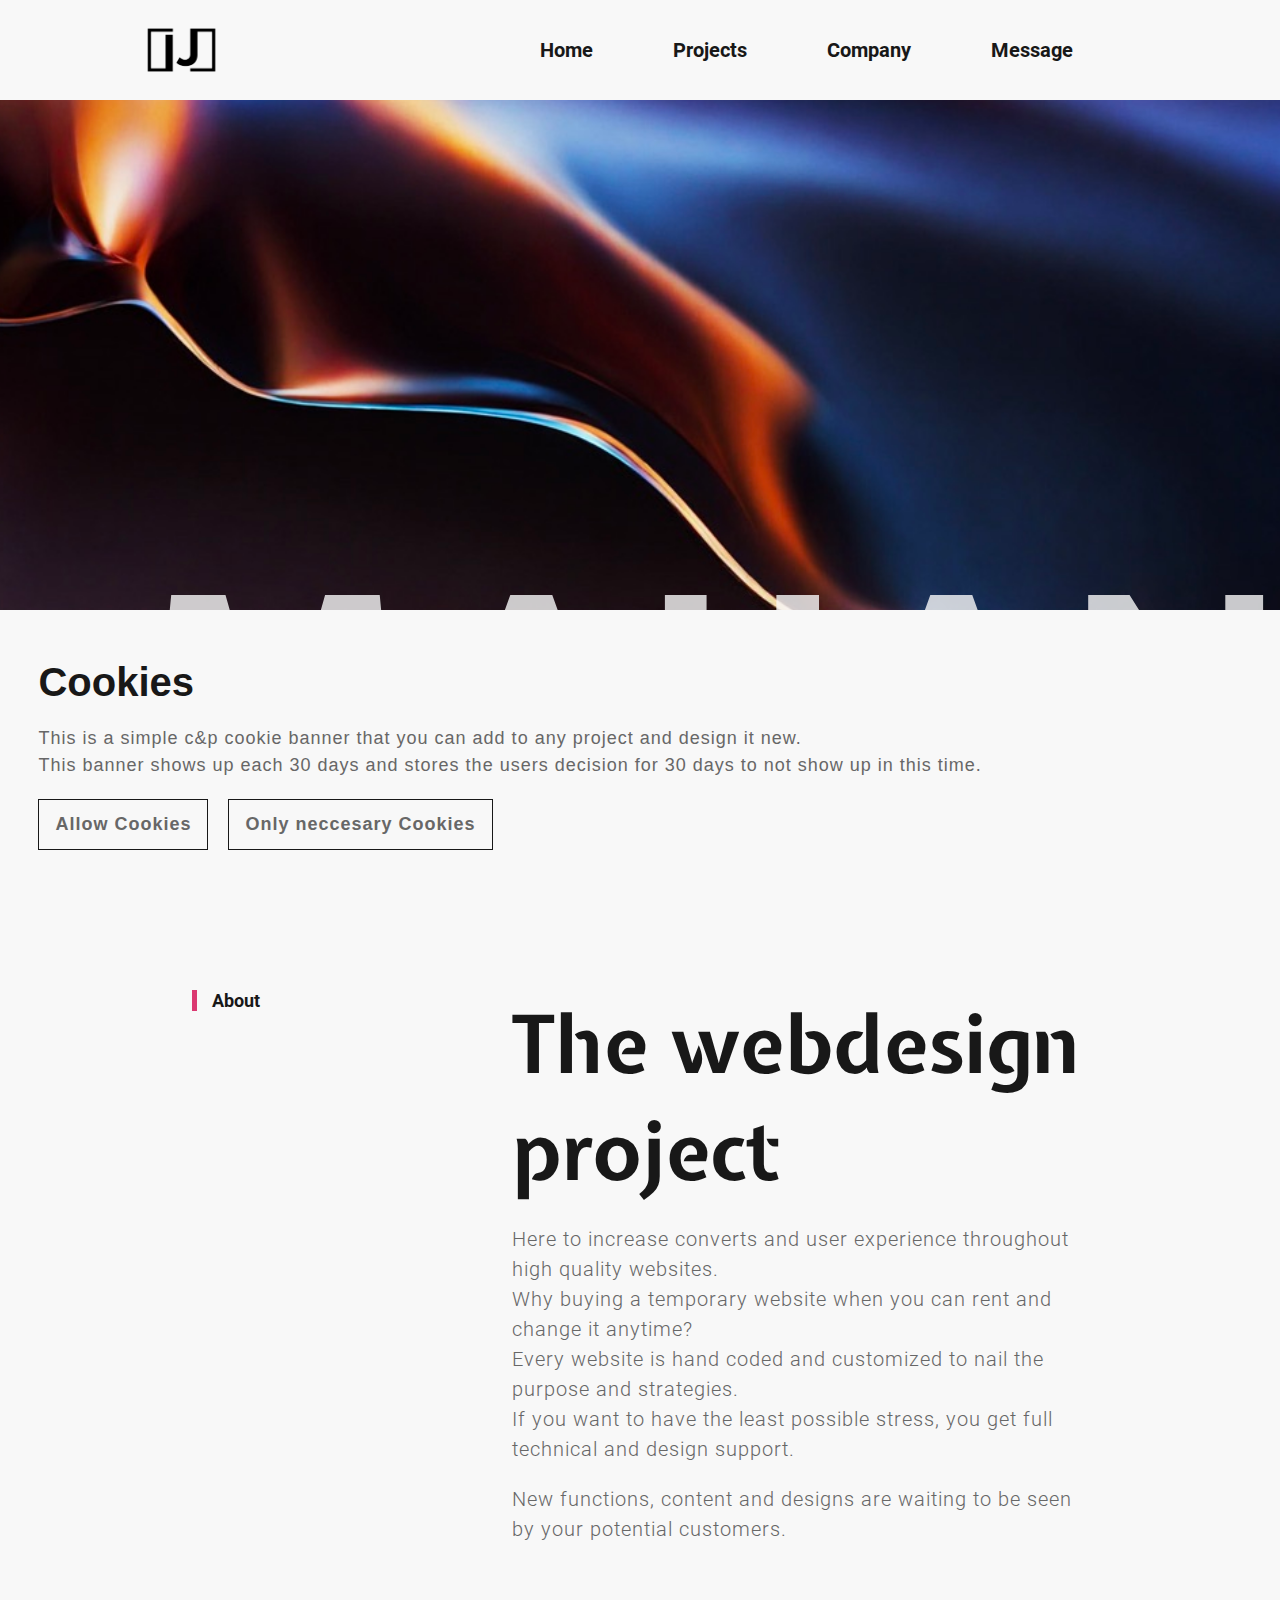
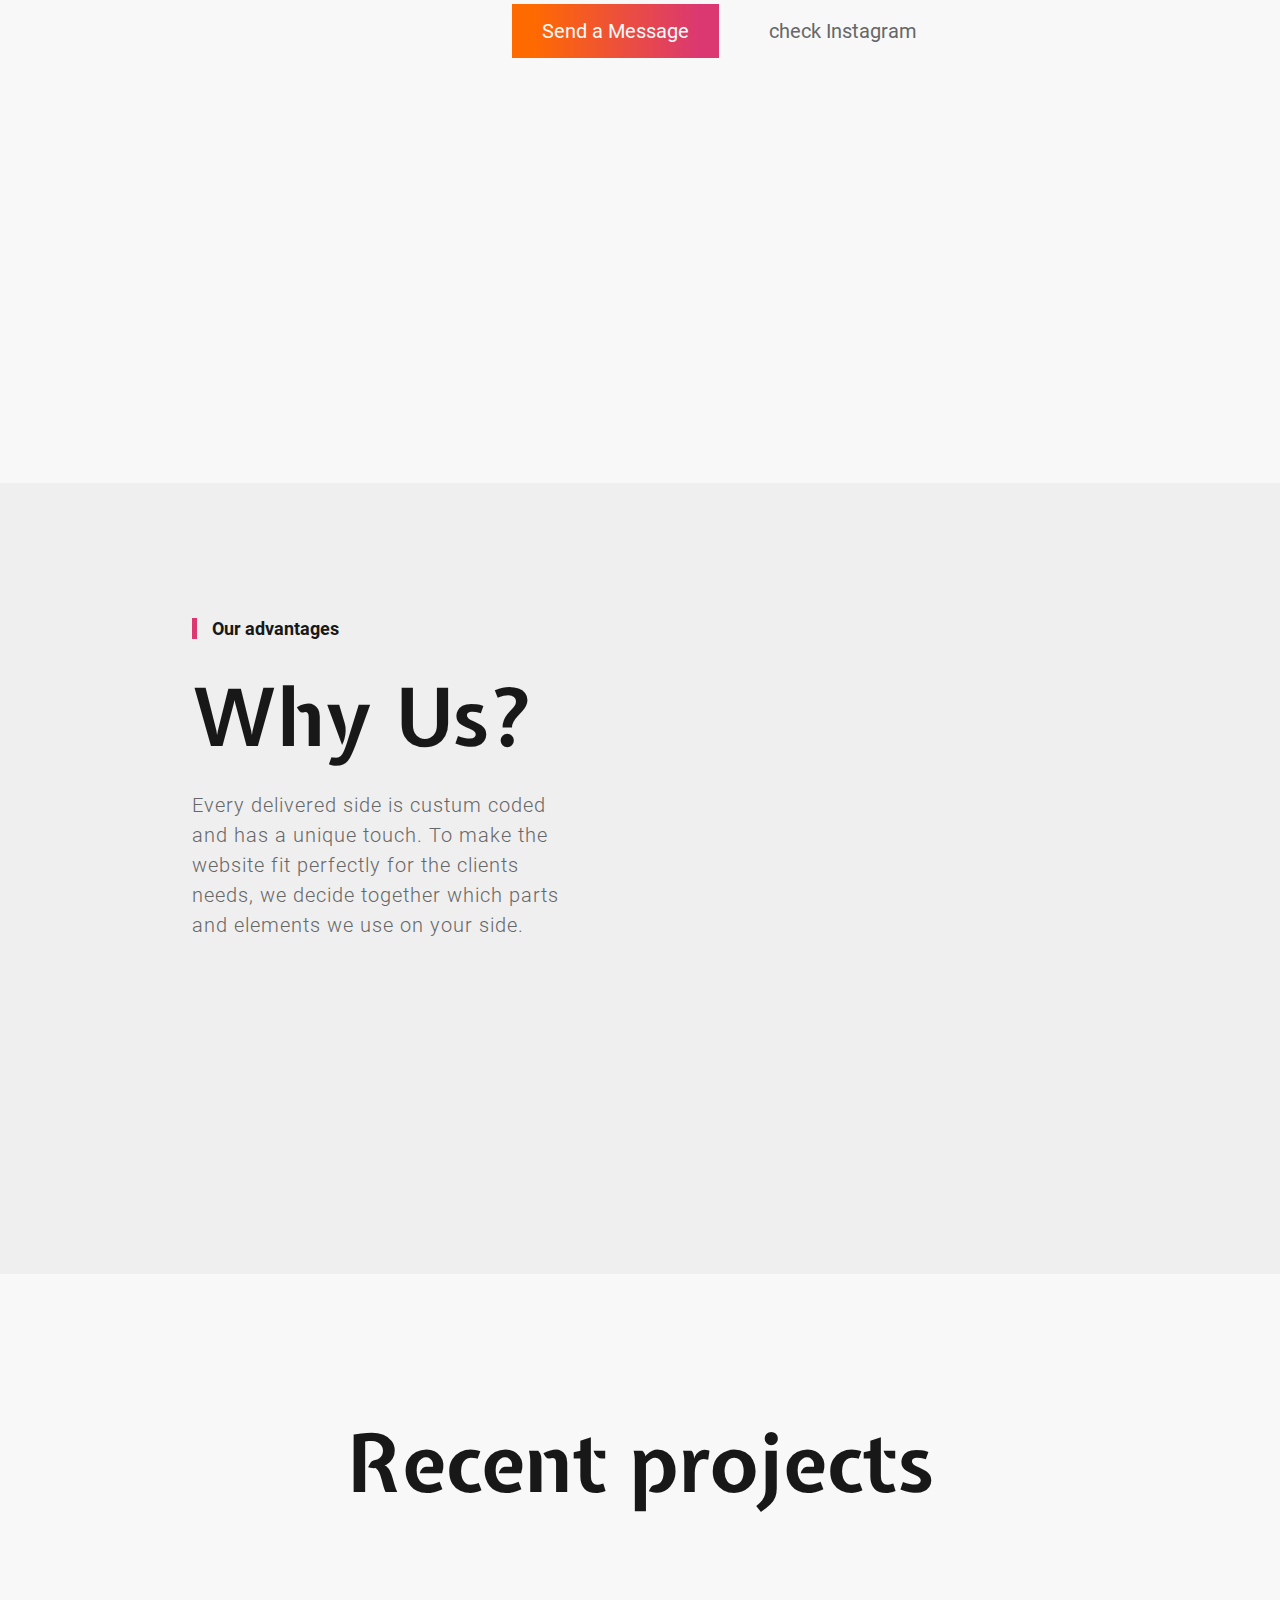
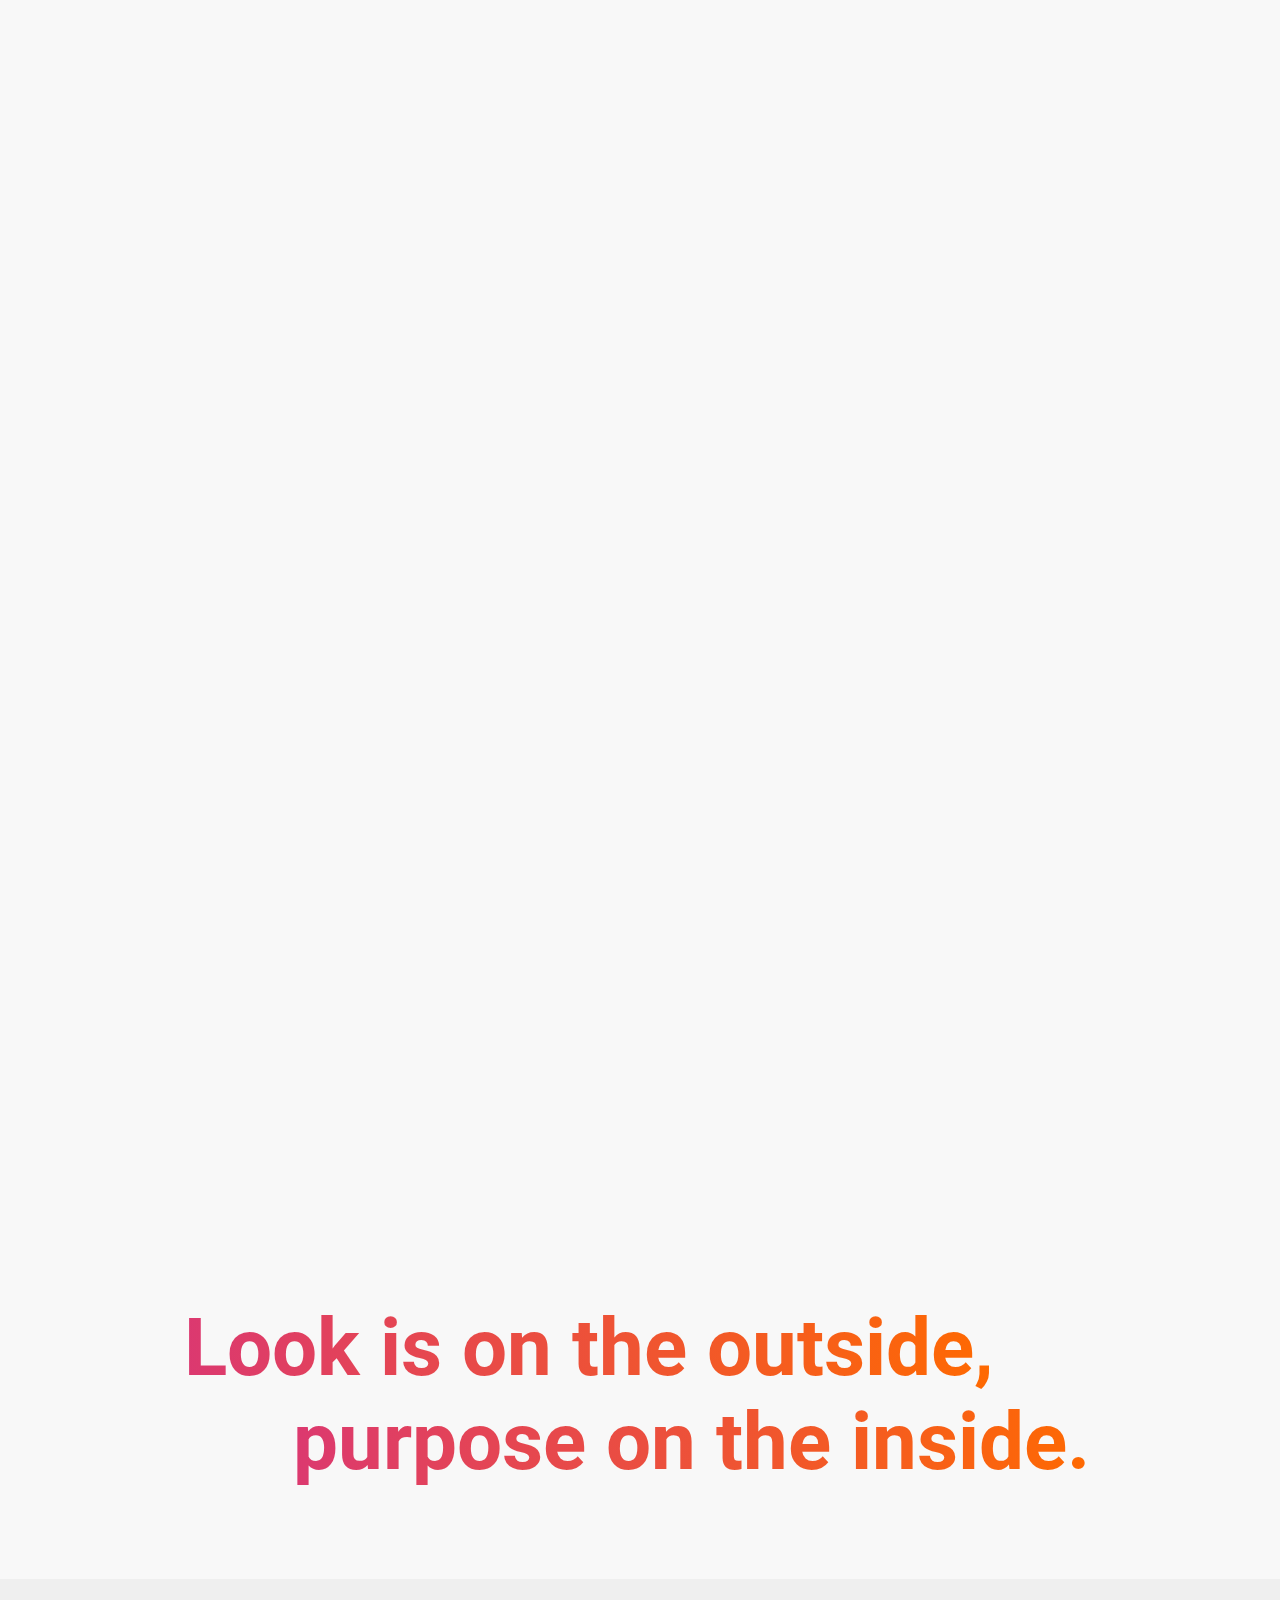
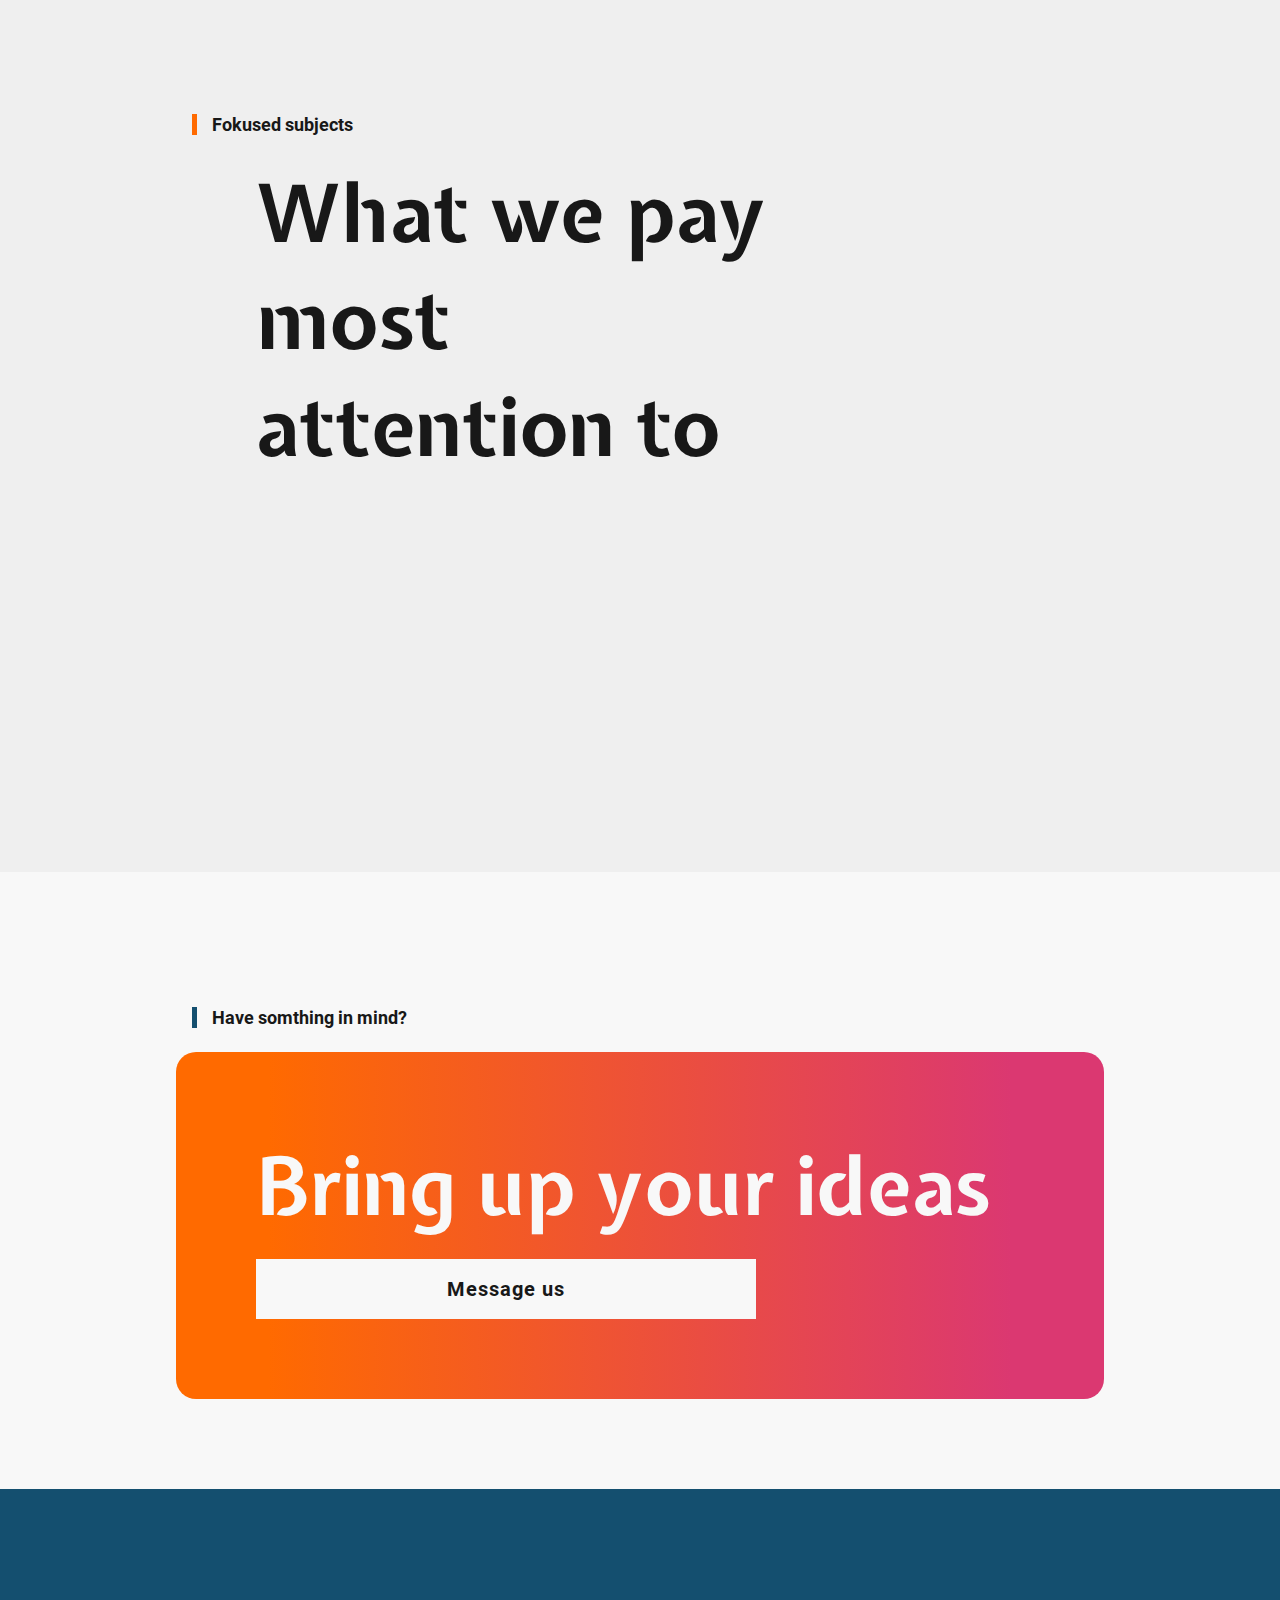
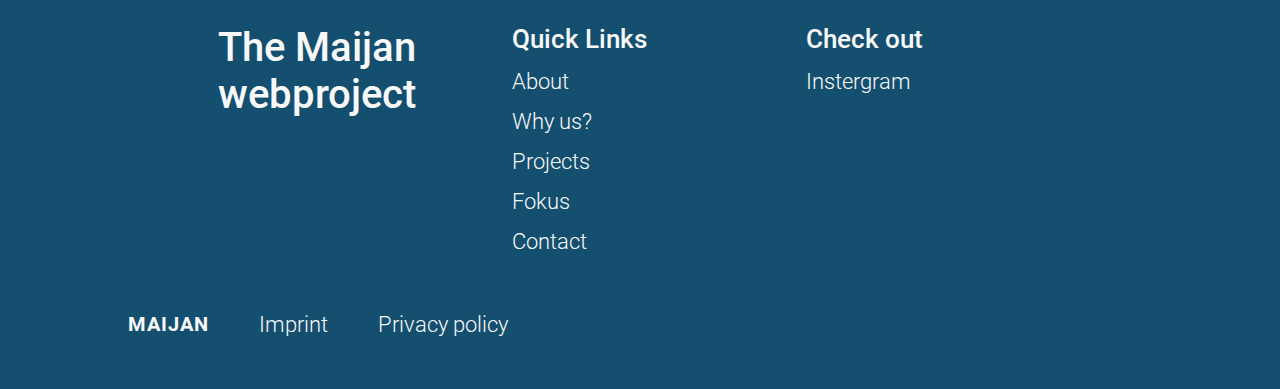
==== index.html @ 98eb1cd7 "Add files via upload" ====
<!DOCTYPE html>
<html lang="en">
<head>
    <meta charset="UTF-8">
    <meta name="The Maijan webproject" content="Customized website development. Designing, developing and hosting Websites that serve your business.">
    <title>Maijan</title>
    <link rel="stylesheet" href="styles/style.css">
    <link rel="stylesheet" href="styles/index.css">
    <link rel="stylesheet" href="styles/icons.css">
    <link rel="stylesheet" href="styles/cookie.css">
    <link rel="stylesheet" href="styles/fonts.css">
    <link rel="icon" href="images/logo-white-back-icon.png">
</head>
<body>
    <section id="cookieBanner">
        <h3>Cookies</h3>
        <p>This is a simple c&p cookie banner that you can add to any project and design it new. <br>
        This banner shows up each 30 days and stores the users decision for 30 days to not show up in this time.</p>
        <div>
            <button id="cookie-btn1"><p>Allow Cookies</p></button>
            <button id="cookie-btn2"><p>Only neccesary Cookies</p></button>
        </div>
    </section>
    <header>
        <img src="images/logo-head-no-back.png" alt="logo">
        <nav>
            <a href="index.html">Home</a>
            <a href="projects.html">Projects</a>
            <a href="company.html">Company</a>
            <a href="contact.html">Message</a>
        </nav>
        <section id="drop-down-menue">
            <a href="index.html">Home</a>
            <a href="projects.html">Projects</a>
            <a href="company.html">Company</a>
            <a href="contact.html">Message</a>
        </section>
        <aside id="dropbutton">
            <i class="material-symbols-outlined" style="font-size: 45px;">menu</i>
        </aside>
    </header>
    <main id="Homehero">
        <img src="images/6.jpg" alt="background">
        <h1>MAIJAN</h1>
    </main>
    <main id="about">
        <div class="discription">
            <h6>About</h6>
        </div>
        <article>
            <h2>The webdesign project</h2>
            <h5>Here to increase converts and user experience throughout high quality websites. <br> Why buying a temporary website when you can rent and change it anytime? <br> Every website is hand coded and customized to nail the purpose and strategies. <br> If you want to have the least possible stress, you get full technical and design support.</h5>
            <h5>New functions, content and designs are waiting to be seen by your potential customers.</h5>
            <div>
                <a href="contact.html"><button class="button1">Send a Message</button></a>
                <a href="https://www.instagram.com/maijan.webproject/"><button class="button2">check Instagram</button></a>
            </div>
        </article>
        <section>
            <a href="company.html#product" class="reveal">
                <h4>Website design</h4>
                <h6>There are many ways to represent your business</h6>
                <i class="material-symbols-outlined" style="font-size: 40px;">arrows_more_up</i>
            </a>
            <a href="company.html#rent" class="reveal">
                <h4>Side administation</h4>
                <h6>No time to manage your side, no problem</h6>
                <i class="material-symbols-outlined" style="font-size: 40px;">arrows_more_up</i>
            </a>
        </section>
    </main>
    <main id="why">
        <div class="discription">
            <h6>Our advantages</h6>
        </div>
        <section>
            <h2>Why Us?</h2>
            <h5>Every delivered side is custum coded and has a unique touch. To make the website fit perfectly for the clients needs, we decide together which parts and elements we use on your side.</h5>        </h5>
        </section>
        <article>
            <aside class="reveal">
                <h4>Individuality</h4>
                <h6>Get a website that completely fits your needs and serves your business well.</h6>
            </aside>
            <aside class="reveal">
                <h4>Convert optimizing</h4>
                <h6>Optimized functions and solutions make a website a unique tool.</h6>
            </aside>
            <aside class="reveal">
                <h4>Administrating afterwards</h4>
                <h6>If you want to make changes afterwards, things get done for you out of one simple message.</h6>
            </aside>
        </article>
    </main>
    <main id="projects">
        <h2>Recent projects</h2>
        <section>
            <a href="s.html" class="reveal">
                <div>
                    <img src="images/skiing.jpg" alt="projectpicture1">
                </div>
                <h4>SASAOVEE gear</h4>
                <li>Ski gear</li>
            </a>
            <a href="h.html" class="reveal">
                <div>
                    <img src="images/pizza.jpg" alt="projectpicture2">
                </div>
                <h4>Pizza Tilo</h4>
                <li>Pizzeria</li>
            </a>
            <a href="contact.html" class="reveal">
                <div>
                    <i class="material-symbols-outlined" style="font-size: 80px;">add</i>
                </div>
                <h4>Your side</h4>
                <li>Send a message to get your website</li>
            </a>
        </section>
    </main>
    <main id="quote">
        <h2 class="colorFull">Look is on the outside,</h2>
        <h2 class="colorFull">purpose on the inside.</h2>
    </main>
    <main id="tec">
        <div class="discription">
            <h6>Fokused subjects</h6>
        </div>
        <section>
            <h2>What we pay most attention to</h2>
            <h6></h6>
        </section>
        <article>
            <aside class="reveal">
                <i class="material-symbols-outlined" style="font-size: 80px;">atr</i>
                <h5>Visual hirarchi</h5>
            </aside>
            <aside class="reveal">
                <i class="material-symbols-outlined" style="font-size: 80px;">text_fields</i>
                <h5>Fonts and sizes</h5>
            </aside>
            <aside class="reveal">
                <i class="material-symbols-outlined" style="font-size: 80px;">update</i>
                <h5>Loading times</h5>
            </aside>
            <aside class="reveal">
                <i class="material-symbols-outlined" style="font-size: 80px;">lightbulb</i>
                <h5>Simplicity</h5>
            </aside>
        </article>
    </main>
    <main id="cta">
        <div class="discription">
            <h6>Have somthing in mind?</h6>
        </div>
        <a href="contact.html">
            <h2>Bring up your ideas</h2>
            <button><h5>Message us</h5></button>
        </a>
    </main>
    <footer>
        <aside>
            <h3>The Maijan webproject</h3>
        </aside>
        <aside>
            <h4>Quick Links</h4>
            <a href="index.html#about">About</a>
            <a href="index.html#why">Why us?</a>
            <a href="projects.html">Projects</a>
            <a href="index.html#tec">Fokus</a>
            <a href="contact.html">Contact</a>
        </aside>
        <aside>
            <h4>Check out</h4>
            <a href="https://www.instagram.com/maijan.webproject/">Instergram</a>
        </aside>
        <article>
            <h5>MAIJAN</h5>
            <a href="ip.html">Imprint</a>
            <a href="ip.html">Privacy policy</a>
        </article>
    </footer>
</body>

<script src="javascript/work.js"></script>
<script src="javascript/cookie.js"></script>

</html>
---- styles/style.css ----
:root{
    --col-1-: #f8f8f8;
    --col-2-: #181818;
    --col-3-: #676767;
    --col-4-: #efefef;
    --col-5-: #db3871;
    --col-6-: #ff6a00;
    --col-7-: #144f6f;



    --font-1-: 'Expletus Sans', sans-serif;
    --font-2-:  'Roboto', sans-serif;
}








body{
    margin: 0;
    padding: 0;
    background-color: var(--col-1-);
}
main{
    position: relative;
    height: 100vh;
    width: 100vw;
}
h1{
    font-size: 300px;
    font-family: var(--font-2-);
    font-weight: 900;
    margin: 0;
    text-decoration: none;
     color: var(--col-2-);
}
h2{
    font-size: 80px;
    font-family: var(--font-2-);
    font-weight: bold;
    margin: 0;
    text-decoration: none;
     color: var(--col-2-);
}
h3{
    font-size: 40px;
    font-family: var(--font-2-);
    font-weight: 500;
    margin: 0;
    text-decoration: none;
     color: var(--col-2-);
}
h4{
    font-size: 26px;
    font-family: var(--font-2-);
    font-weight: 500;
    margin: 0;
    text-decoration: none;
     color: var(--col-2-);
}
h5{
    font-size: 20px;
    font-family: var(--font-2-);
    font-weight: 300;
    margin: 0;
    text-decoration: none;
    color: var(--col-3-);
    line-height: 150%;
    letter-spacing: 1px;
}
h6{
    font-size: 18px;
    font-family: var(--font-2-);
    font-weight: 300;
    margin: 0;
    text-decoration: none;
     color: var(--col-2-);
}
p{
    font-size: 18px;
    font-family: var(--font-2-);
    font-weight: 300;
    margin: 0;
    text-decoration: none;
     color: var(--col-2-);
     color: var(--col-3-);
    line-height: 150%;
    letter-spacing: 1px;
}
a{
    text-decoration: none;
    color: var(--col-2-);
}


.colorFull{
    background: linear-gradient(90deg, var(--col-5-) 10%, var(--col-6-) 90%);
    -webkit-text-fill-color: transparent;
    -webkit-background-clip: text;
    pointer-events: none;
}
.discription{
    position: absolute;
    top: 15vh;
    left: 15vw;
    padding: 0 15px;
    border-left: solid var(--col-5-) 5px;
}
.discription h6{
    font-weight: 600;
}
.button1{
    height: auto;
    width: auto;
    padding: 15px 30px;
    background: linear-gradient(90deg, var(--col-6-) 10%, var(--col-5-) 90%);
    display: grid;
    place-items: center;
    border: none;
    color: var(--col-1-);
    font-size: 20px;
    font-family: var(--font-2-);
    font-weight: 400;
    margin: 0;
    box-shadow: none;
    transition: all 200ms ease;
}
.button1:hover{
    box-shadow: 0px 10px 13px -7px var(--col-5-), 5px 5px 15px 5px rgba(0,0,0,0);
    scale: 1.02;
}
.button2{
    height: auto;
    width: auto;
    padding: 15px 30px;
    background-color: var(--col-1-);
    display: grid;
    place-items: center;
    border: none;
    color: var(--col-3-);
    font-size: 20px;
    font-family: var(--font-2-);
    font-weight: 400;
    margin: 0;
}
.button2:hover{
    color: var(--col-6-);
}
.reveal{
    position: relative;
    opacity: 0;
    transform: translateY(100px);
    pointer-events: none;
    z-index: -2;
    transition: all 1s ease;
}
.reveal.active{
    opacity: 1;
    transform: translateY(0px);
    pointer-events: all;
    z-index: 2;
}

header{
    position: fixed;
    top: 0;
    left: 0;
    height: 100px;
    width: 80vw;
    padding: 0 10vw;
    display: flex;
    flex-direction: row;
    justify-content: space-between;
    align-items: center;
    z-index: 100;
    background-color: var(--col-1-);
    
}
header img{
    height: 60%;
    margin: 0;
    padding: 0;
}
header nav{
    height: 100%;
    width: auto;
    padding: 0 5vw;
    display: flex;
    flex-direction: row;
    justify-content: flex-start;
    align-items: center;
    gap: 50px;
}
header a{
    font-size: 20px;
    font-family: var(--font-2-);
    font-weight: 600;
    margin: 0;
    text-decoration: none;
    color: var(--col-2-);
    padding: 10px 15px;
    z-index: 101;
}
header a:hover{
    border-bottom: solid var(--col-2-) 1px;
}
header aside{
    color: var(--col-2-);
    display: none;
}

#drop-down-menue{
    position: absolute;
    top: 100px;
    left: 0;
    width: 100vw;
    padding: 50px 0;
    height: 0px;
    display: none;
    flex-direction: column;
    justify-content: flex-start;
    align-items: center;
    gap: 20px;
    z-index: 102;
    background-color: var(--col-1-);
}
#drop-down-menue a{
    height: 40px;
    width: auto;
    padding: 0 50px;
    display: grid;
    place-items: center;
}


#Homehero{
    height: 85vh;
    margin-bottom: 10vh;
    display: flex;
    flex-direction: column;
    justify-content: center;
    align-items: flex-start;
    overflow: hidden;
}
#Homehero img{
    position: absolute;
    height: 100%;
    width: 100%;
    object-fit: cover;
    z-index: 80;
    filter: brightness(100%);
}
#Homehero h1{
    flex: none;
    position: absolute;
    bottom: -140px;
    left: 10vw;
    color: var(--col-1-);
    font-family: var(--font-1-);
    filter: opacity(80%);
    z-index: 81;
}


#cta{
    height: auto;
    padding: 20vh 0 10vh 0;
    display: grid;
    place-items: center;
}
#cta .discription{
    border-left: solid var(--col-7-) 5px;
}
#cta a{
    height: auto;
    width: 60vw;
    padding: 80px;
    border-radius: 20px;
    display: flex;
    flex-direction: column;
    justify-content: flex-start;
    align-items: flex-start;
    gap: 20px;
    background: linear-gradient(90deg, var(--col-6-) 10%, var(--col-5-) 90%);
}
#cta a h2{
    font-family: var(--font-1-);
    color: var(--col-1-);
}
#cta a button{
    height: auto;
    width: 500px;
    padding: 15px;
    background-color: var(--col-1-);
    border: none;
    transition: all 200ms ease;
}
#cta a button:hover{
    box-shadow: 0px 10px 13px -7px #ffffff, 5px 5px 15px 5px rgba(0,0,0,0);
    scale: 1.02;
}
#cta a button h5{
    font-weight: bold;
    color: var(--col-2-);
}



footer{
    position: relative;
    height: auto;
    width: 100vw;
    padding: 15vh 0;
    background-color: var(--col-7-);
    display: flex;
    flex-direction: row;
    justify-content: center;
    align-items: flex-start;
    gap: 3vw;
}
footer aside{
    height: auto;
    width: 20vw;
    margin: 0;
    display: flex;
    flex-direction: column;
    justify-content: flex-start;
    align-items: flex-start;
    gap: 15px;
}
footer h3{
    color: var(--col-1-);
}
footer h4{
    color: var(--col-1-);
}
footer h5{
    color: var(--col-1-);
    font-weight: bold;
}
footer a{
    font-size: 22px;
    font-family: var(--font-2-);
    font-weight: 300;
    margin: 0;
    text-decoration: none;
    color: var(--col-1-);
}
footer article{
    position: absolute;
    bottom: 50px;
    height: auto;
    width: 80vw;
    display: flex;
    flex-direction: row;
    justify-content: flex-start;
    align-items: center;
    gap: 50px;
}


@media (max-width: 1024px){
    h2{
        font-size: 70px;
    }
    #Homehero h1{
        font-size: 15vw;
        bottom: -5vw;
    }
    .discription{
        left: 10vw;
    }
    footer{
        flex-direction: column;
        justify-content: center;
        align-items: center;
        gap: 10vh;
    }
    footer aside{
        height: auto;
        width: 70vw;
    }
}
@media (max-width: 768px){
    h2{
        font-size: 60px;
    }
    header nav{
        display: none;
    }
    header aside{
        display: grid;
    }
    .discription{
        left: 5vw;
    }
    #cta{
        padding: 20vh 0 0vh 0;
    }
    #cta a{
        width: 90vw;
        padding: 5vw;
        border-radius: 0;
    }
    #cta a button{
        width: 80vw;
    }
}
@media (max-width: 480px){
    h2{
        font-size: 50px;
    }
}
---- styles/index.css ----
#about{
    height: auto;
    padding-bottom: 15vh;
    display: flex;
    flex-direction: column;
    justify-content: flex-start;
    align-items: flex-end;
    gap: 10vh;
}
#about article{
    width: 45vw;
    height: auto;
    margin: 15vh 15vw 0 0;
    display: flex;
    flex-direction: column;
    justify-content: flex-start;
    align-items: flex-start;
    gap: 20px;
}
#about article h2{
    font-family: var(--font-1-);
}
#about article div{
    margin-top: 40px;
    display: flex;
    flex-direction: row;
    justify-content: flex-start;
    align-items: flex-start;
    gap: 20px;
}
#about section{
    height: auto;
    width: 100vw;
    display: flex;
    flex-direction: row;
    justify-content: center;
    align-items: flex-start;
    gap: 40px;
}
#about section a{
    position: relative;
    height: auto;
    min-height: 120px;
    width: 24vw;
    padding: 40px;
    background-color: var(--col-2-);
    display: flex;
    flex-direction: column;
    justify-content: flex-start;
    align-items: flex-start;
    overflow: hidden;
    gap: 20px;
    box-shadow: 0px 10px 13px -7px #717171, 5px 5px 15px 5px rgba(0,0,0,0);
}
#about section a::before{
    content: "";
    position: absolute;
    top: -60px;
    right: -60px;
    border-right: solid var(--col-6-) 60px;
    border-top: solid var(--col-6-) 60px;
    border-left: solid transparent 60px;
    border-bottom: solid transparent 60px;
    transition: all 300ms ease;
}
#about section a:nth-child(2)::before{
    content: "";
    position: absolute;
    top: -60px;
    right: -60px;
    border-right: solid var(--col-6-) 60px;
    border-top: solid var(--col-6-) 60px;
    border-left: solid transparent 60px;
    border-bottom: solid transparent 60px;
    transition: all 300ms ease;
}
#about section a:hover::before{
    top: 0;
    right: 0;
}
#about section a h4{
    font-family: var(--font-1-);
    color: var(--col-1-);
}
#about section a h6{
    color: var(--col-1-);
    line-height: 150%;
    letter-spacing: 1px;
}
#about section a i{
    position: absolute;
    top: 20px;
    right: 20px;
    color: var(--col-2-);
}
#why{
    background-color: var(--col-4-);
    height: auto;
    padding: 0 0 15vh 0;
    display: flex;
    flex-direction: row;
    justify-content: flex-end;
    align-items: flex-start;
}
#why .discription{
    border-left: solid var(--col-5-) 5px;
}
#why section{
    margin: 20vh 5vw 0 0;
    height: auto;
    width: 30vw;
    display: flex;
    flex-direction: column;
    justify-content: flex-start;
    align-items: flex-start;
    gap: 20px;
}
#why section h2{
    font-family: var(--font-1-);
}
#why article{
    position: relative;
    height: auto;
    width: 40vw;
    margin: 20vh 10vw 0 0;
    display: flex;
    flex-direction: column;
    justify-content: flex-start;
    align-items: flex-start;
    gap: 10px;
}
#why article aside{
    position: relative;
    height: auto;
    width: 86%;
    padding: 30px 7%;
    background-color: var(--col-1-);
    display: flex;
    flex-direction: column;
    justify-content: flex-start;
    align-items: flex-start;
    gap: 20px;
    border-left: solid var(--col-6-) 4px;
}

#projects{
    height: auto;
    padding: 15vh 0 0 0;
    display: flex;
    flex-direction: column;
    justify-content: flex-start;
    align-items: center;
    gap: 5vh;
}
#projects h2{
    font-family: var(--font-1-);
    text-align: center;
}
#projects section{
    height: auto;
    width: 90vw;
    display: flex;
    flex-direction: row;
    justify-content: center;
    align-items: center;
    flex-wrap: wrap;
    gap: 50px;
}
#projects section a{
    position: relative;
    height: 600px;
    width: 450px;
    display: flex;
    flex-direction: column;
    justify-content: flex-start;
    align-items: flex-start;
    text-decoration: none;
}
#projects section a div{
    position: relative;
    height: 75%;
    width: 100%;
    background-color: var(--col-4-);
    border-top-right-radius: 20px;
    display: flex;
    flex-direction: column;
    justify-content: center;
    align-items: center;
    overflow: hidden;
    z-index: 5;
   margin: 5px 0 0 0;
   transition: all 100ms ease-in-out;
}
#projects section a:hover div{
    box-shadow: 0px 10px 13px -7px #717171, 5px 5px 15px 5px rgba(0,0,0,0);
    margin: 0;
}
#projects section a div img{
    height: 100%;
    width: 100%;
    object-fit: cover;
    filter: brightness(110%);
}
#projects section a h4{
    color: var(--col-2-);
    margin: 20px 0 0 0;
    transition: all 100ms ease-in-out;
}
#projects section a:hover h4{
    margin: 25px 0 0 0;
}
#projects section a li{
    position: relative;
    color: var(--col-3-);
    line-height: 150%;
    letter-spacing: 1px;
    font-size: 18px;
    font-family: var(--font-2-);
    font-weight: 100;
    margin: 0;
    list-style: none;
    display: grid;
    place-items: center;
}
#projects section a li::after{
    content: "";
    position: absolute;
    right: -30px;
    width: 20px;
    height: 1px;
    background-color: var(--col-3-);
}
#quote{
    height: auto;
    padding: 10vh 0;
    display: flex;
    flex-direction: column;
    justify-content: center;
    align-items: center;
}
#quote h2{
    height: auto;
    width: 80vw;
    display: grid;
    place-items: center;
}
#quote h2:nth-child(1){
    margin-right: 8vw;
}
#quote h2:nth-child(2){
    margin-left: 8vw;
}
#tec{
    background-color: var(--col-4-);
    height: auto;
    padding: 0 0 10vh 0;
    display: flex;
    flex-direction: column;
    justify-content: flex-start;
    align-items: flex-start;
}
#tec .discription{
    border-left: solid var(--col-6-) 5px;
}
#tec section{
    width: 40vw;
    height: auto;
    margin: 20vh 0 0 20vw;
    display: flex;
    flex-direction: column;
    justify-content: flex-start;
    align-items: flex-start;
    gap: 20px;
}
#tec section h2{
    font-family: var(--font-1-);
}
#tec section h6{
    color: var(--col-3-);
    line-height: 150%;
    letter-spacing: 1px;
}
#tec article{
    height: auto;
    width: 90vw;
    margin: 0 0 0 5vw;
    display: flex;
    flex-direction: row;
    justify-content: center;
    align-items: flex-start;
    flex-wrap: wrap;
    column-gap: 10vw;
}
#tec article aside{
    height: auto;
    width: 150px;
    padding: 50px 0;
    background-color: var(--col-4-);
    display: flex;
    flex-direction: column;
    justify-content: flex-start;
    align-items: center;
    gap: 20px;
}
#tec article aside i{
    height: auto;
    width: 100%;
    padding-bottom: 20px;
    display: grid;
    place-items: center;
    color: var(--col-2-);
    border-bottom: solid var(--col-5-) 2px;
}
#tec article aside h5{
    text-align: center;
}



@media (max-width: 1024px){
    #why{
        flex-direction: column;
        justify-content: flex-end;
        align-items: center;
    }
    #why section{
        margin: 20vh 0 0 0;
        height: auto;
        width: 80vw;
    }
    #why article{
        position: relative;
        height: auto;
        width: 80vw;
        margin: 10vh 0 0 0;
    }
    #tec section{
        width: 60vw;
    }
}
@media (max-width: 768px){
    #about article{
        width: 80vw;
        height: auto;
        margin: 20vh 10vw 0 0;
    }
    #about section{
        flex-direction: column;
        justify-content: flex-start;
        align-items: center;
    }
    #about section a{
        position: relative;
        height: auto;
        min-height: 120px;
        width: 70vw;
        padding: 40px;
    }
    #projects section a{
        height: 600px;
        width: 400px;
    }
    #tec section{
        width: 80vw;
        margin: 20vh 0 0 10vw;
    }
}
@media (max-width: 480px){
    #projects section a{
        height: 500px;
        width: 90vw;
    }
}
---- styles/icons.css ----
/* fallback */
@font-face {
    font-family: 'Material Symbols Outlined';
    font-style: normal;
    font-weight: 100 700;
    src: url(iconfallback.woff2) format('woff2');
  }
  
  .material-symbols-outlined {
    font-family: 'Material Symbols Outlined';
    font-weight: normal;
    font-style: normal;
    font-size: 24px;
    line-height: 1;
    letter-spacing: normal;
    text-transform: none;
    display: inline-block;
    white-space: nowrap;
    word-wrap: normal;
    direction: ltr;
    -webkit-font-feature-settings: 'liga';
    -webkit-font-smoothing: antialiased;
  }
---- styles/cookie.css ----
body{
    margin: 0;
    padding: 0;
    height: 100vh;
    width: 100vw;
}
#cookieBanner{
    position: fixed;
    bottom: 0;
    left: 0;
    padding: 50px 3vw;
    height: auto;
    width: 94vw;
    color: var(--col-2-);
    background-color: var(--col-1-);
    display: none;
    flex-direction: column;
    justify-content: flex-start;
    align-items: flex-start;
    gap: 20px;
    z-index: 200;
}
#cookieBanner h3{
    font-size: 40px;
    font-family: 'Gill Sans', 'Gill Sans MT', Calibri, 'Trebuchet MS', sans-serif;
    font-weight: 700;
    margin: 0;
}
#cookieBanner p{
    font-size: 18px;
    font-family: 'Gill Sans', 'Gill Sans MT', Calibri, 'Trebuchet MS', sans-serif;
    font-weight: 200;
    margin: 0;
}
#cookieBanner div{
    height: auto;
    width: auto;
    display: flex;
    flex-direction: row;
    justify-content: flex-start;
    align-items: center;
    flex-wrap: wrap;
    gap: 20px;
}
#cookieBanner button{
    height: auto;
    width: auto;
    min-width: 60px;
    display: grid;
    place-items: center;
    background-color: var(--col-1-);
    border: solid var(--col-2-) 1px;
    color: var(--col-2-);
}
#cookieBanner button:hover{
    background-color: var(--col-2-);
    color: var(--col-1-);
}
#cookieBanner button p{
    padding: 10px;
    font-size: 18px;
    font-family: 'Gill Sans', 'Gill Sans MT', Calibri, 'Trebuchet MS', sans-serif;
    font-weight: 600;
    margin: 0;
}


@media(max-width:1024px){
    .coockies{
        padding: 10px 0;
    }
}
---- styles/fonts.css ----
/* expletus-sans-regular - latin */
@font-face {
    font-display: swap; /* Check https://developer.mozilla.org/en-US/docs/Web/CSS/@font-face/font-display for other options. */
    font-family: 'Expletus Sans';
    font-style: normal;
    font-weight: 400;
    src: url('fonts/expletus-sans-v29-latin-regular.woff2') format('woff2'); /* Chrome 36+, Opera 23+, Firefox 39+, Safari 12+, iOS 10+ */
  }
  /* expletus-sans-500 - latin */
  @font-face {
    font-display: swap; /* Check https://developer.mozilla.org/en-US/docs/Web/CSS/@font-face/font-display for other options. */
    font-family: 'Expletus Sans';
    font-style: normal;
    font-weight: 500;
    src: url('fonts/expletus-sans-v29-latin-500.woff2') format('woff2'); /* Chrome 36+, Opera 23+, Firefox 39+, Safari 12+, iOS 10+ */
  }
  /* expletus-sans-600 - latin */
  @font-face {
    font-display: swap; /* Check https://developer.mozilla.org/en-US/docs/Web/CSS/@font-face/font-display for other options. */
    font-family: 'Expletus Sans';
    font-style: normal;
    font-weight: 600;
    src: url('fonts/expletus-sans-v29-latin-600.woff2') format('woff2'); /* Chrome 36+, Opera 23+, Firefox 39+, Safari 12+, iOS 10+ */
  }
  /* expletus-sans-700 - latin */
  @font-face {
    font-display: swap; /* Check https://developer.mozilla.org/en-US/docs/Web/CSS/@font-face/font-display for other options. */
    font-family: 'Expletus Sans';
    font-style: normal;
    font-weight: 700;
    src: url('fonts/expletus-sans-v29-latin-700.woff2') format('woff2'); /* Chrome 36+, Opera 23+, Firefox 39+, Safari 12+, iOS 10+ */
  }
  /* roboto-100 - latin */
@font-face {
    font-display: swap; /* Check https://developer.mozilla.org/en-US/docs/Web/CSS/@font-face/font-display for other options. */
    font-family: 'Roboto';
    font-style: normal;
    font-weight: 100;
    src: url('fonts/roboto-v30-latin-100.woff2') format('woff2'); /* Chrome 36+, Opera 23+, Firefox 39+, Safari 12+, iOS 10+ */
  }
  /* roboto-300 - latin */
  @font-face {
    font-display: swap; /* Check https://developer.mozilla.org/en-US/docs/Web/CSS/@font-face/font-display for other options. */
    font-family: 'Roboto';
    font-style: normal;
    font-weight: 300;
    src: url('fonts/roboto-v30-latin-300.woff2') format('woff2'); /* Chrome 36+, Opera 23+, Firefox 39+, Safari 12+, iOS 10+ */
  }
  /* roboto-regular - latin */
  @font-face {
    font-display: swap; /* Check https://developer.mozilla.org/en-US/docs/Web/CSS/@font-face/font-display for other options. */
    font-family: 'Roboto';
    font-style: normal;
    font-weight: 400;
    src: url('fonts/roboto-v30-latin-regular.woff2') format('woff2'); /* Chrome 36+, Opera 23+, Firefox 39+, Safari 12+, iOS 10+ */
  }
  /* roboto-500 - latin */
  @font-face {
    font-display: swap; /* Check https://developer.mozilla.org/en-US/docs/Web/CSS/@font-face/font-display for other options. */
    font-family: 'Roboto';
    font-style: normal;
    font-weight: 500;
    src: url('fonts/roboto-v30-latin-500.woff2') format('woff2'); /* Chrome 36+, Opera 23+, Firefox 39+, Safari 12+, iOS 10+ */
  }
  /* roboto-700 - latin */
  @font-face {
    font-display: swap; /* Check https://developer.mozilla.org/en-US/docs/Web/CSS/@font-face/font-display for other options. */
    font-family: 'Roboto';
    font-style: normal;
    font-weight: 700;
    src: url('fonts/roboto-v30-latin-700.woff2') format('woff2'); /* Chrome 36+, Opera 23+, Firefox 39+, Safari 12+, iOS 10+ */
  }
  /* roboto-900 - latin */
  @font-face {
    font-display: swap; /* Check https://developer.mozilla.org/en-US/docs/Web/CSS/@font-face/font-display for other options. */
    font-family: 'Roboto';
    font-style: normal;
    font-weight: 900;
    src: url('fonts/roboto-v30-latin-900.woff2') format('woff2'); /* Chrome 36+, Opera 23+, Firefox 39+, Safari 12+, iOS 10+ */
  }
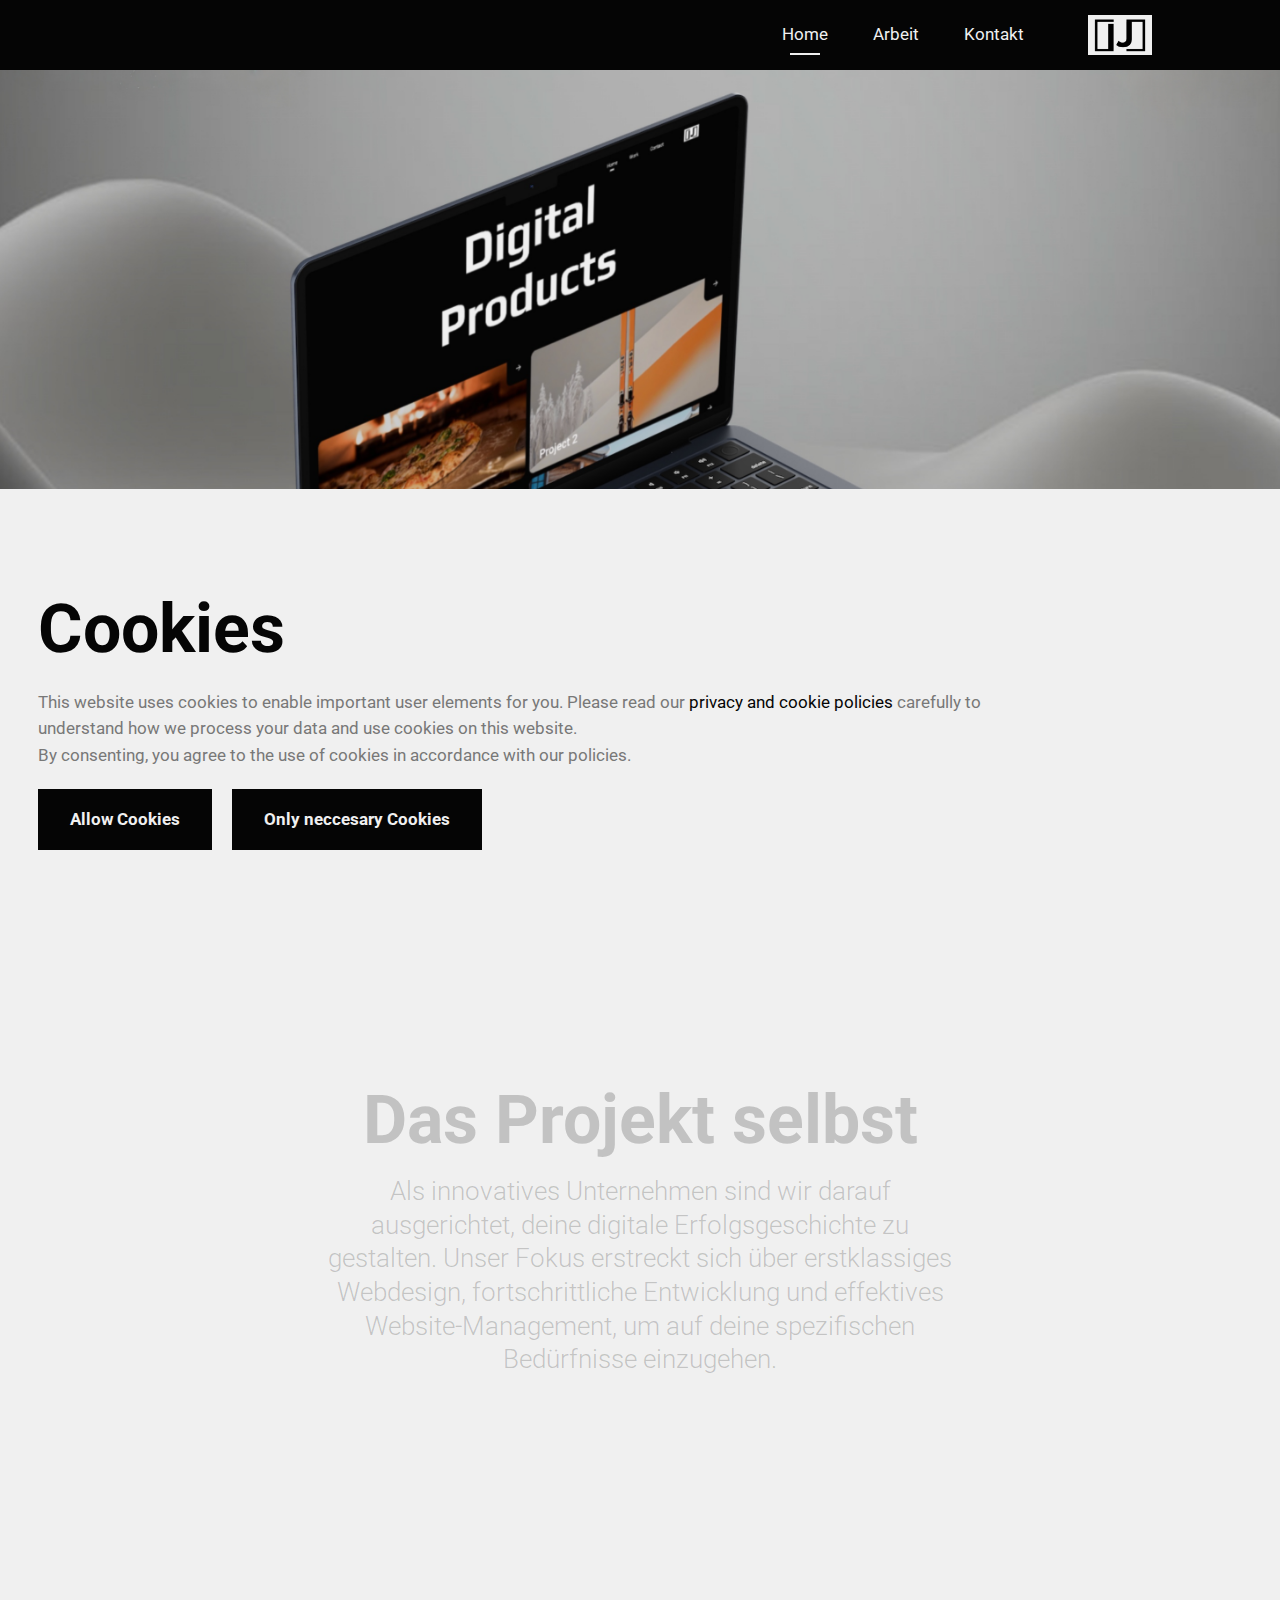
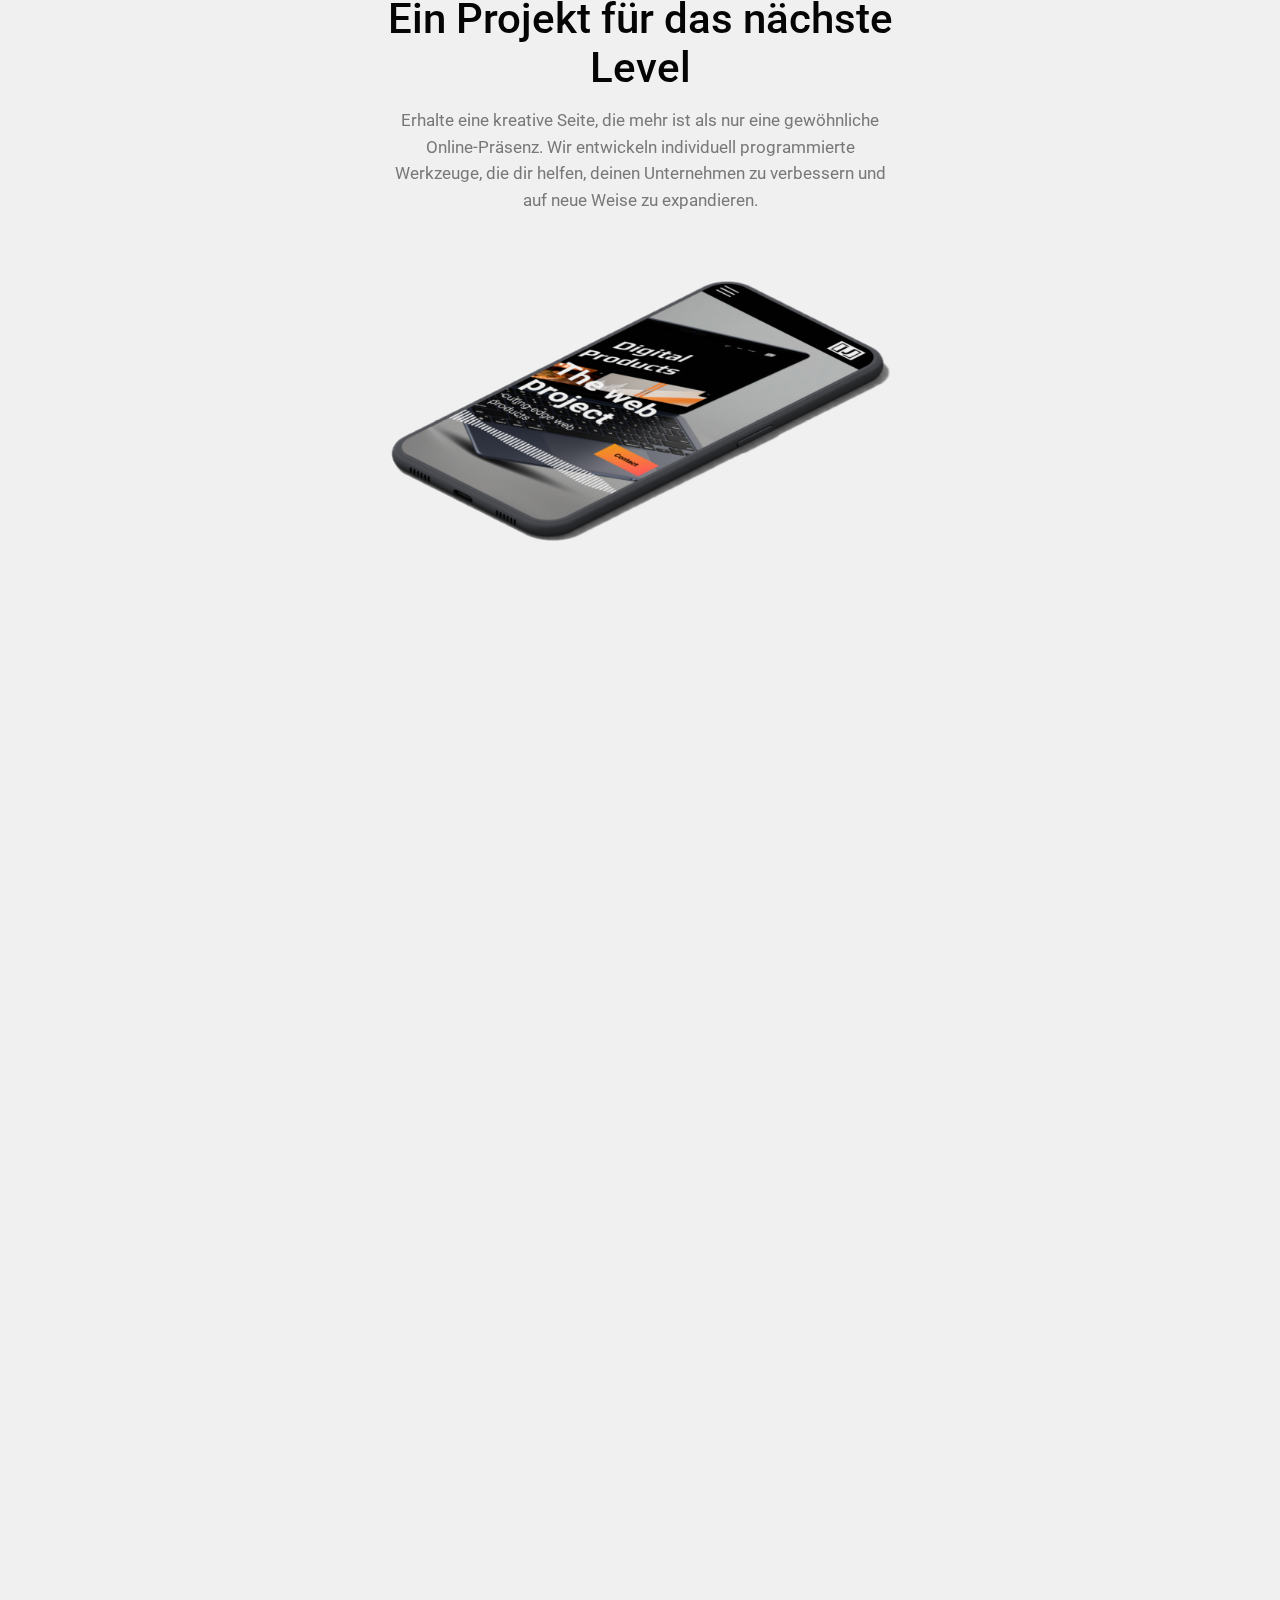
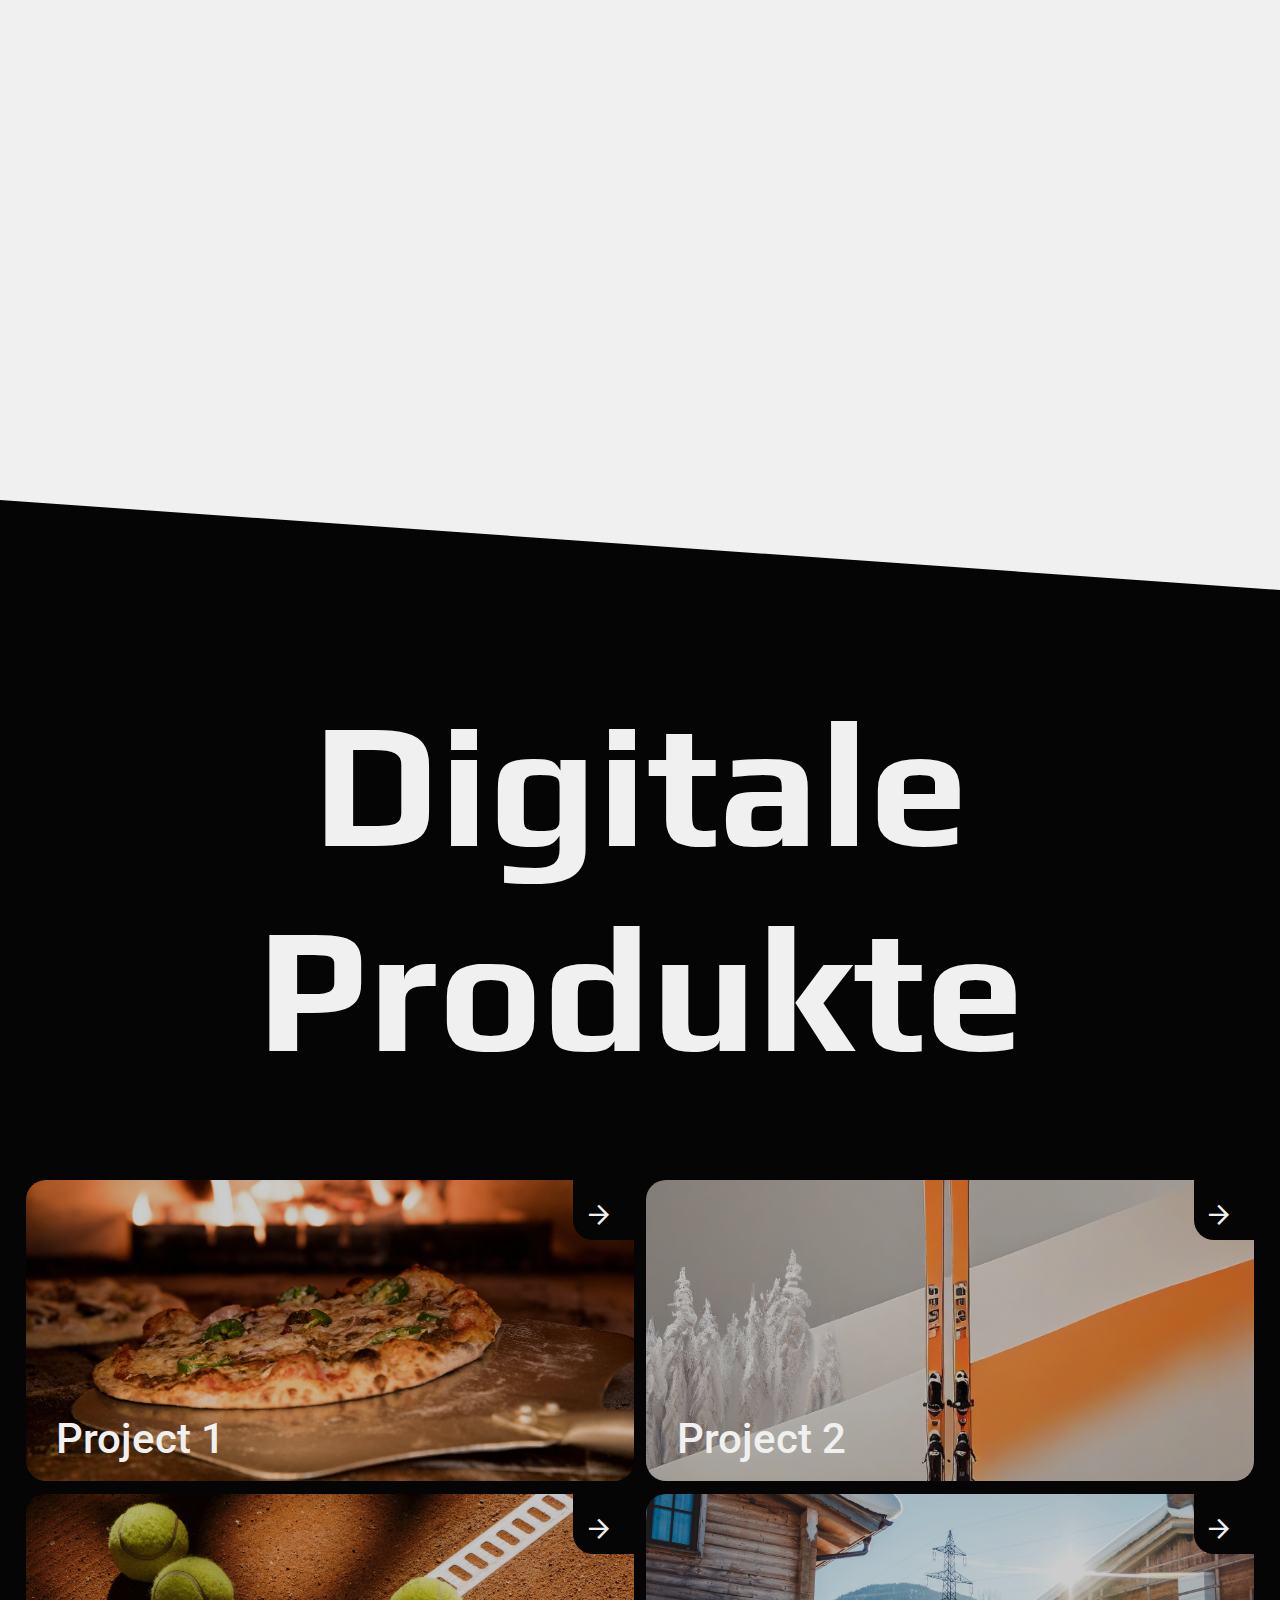
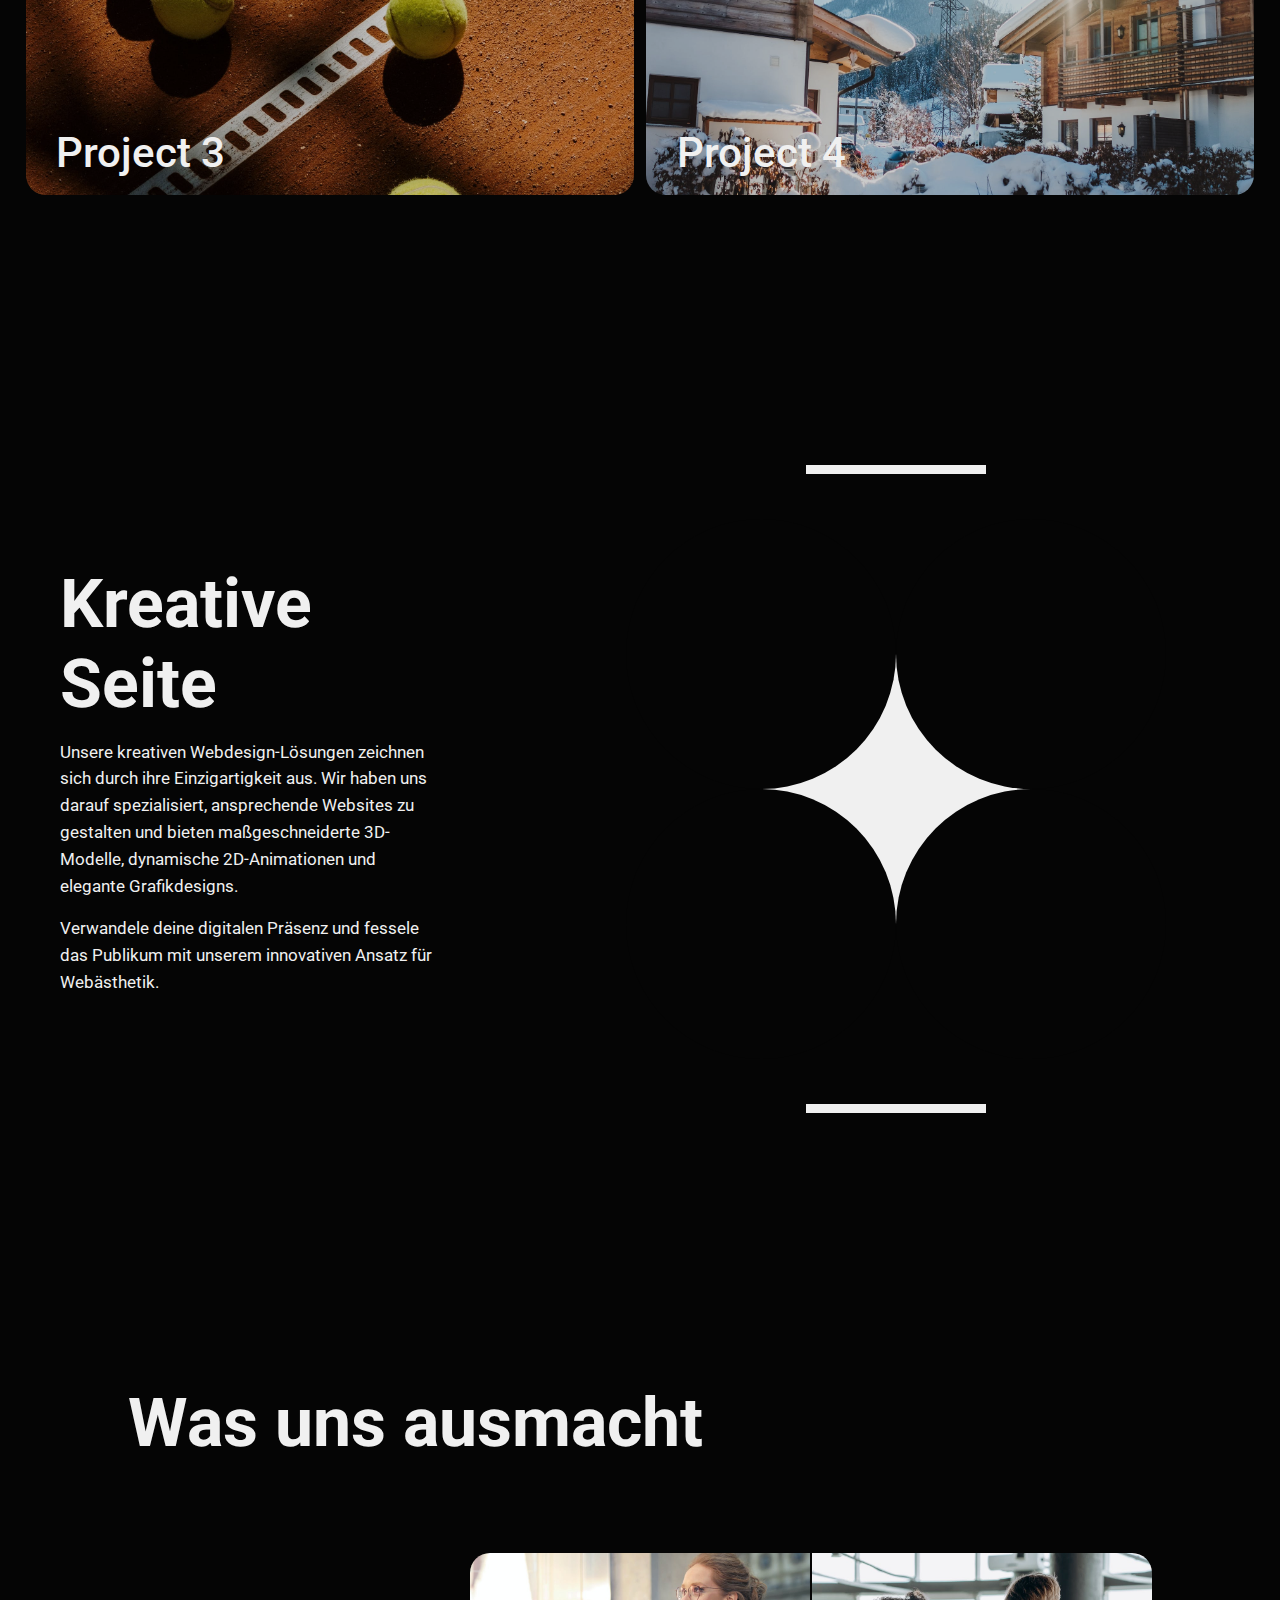
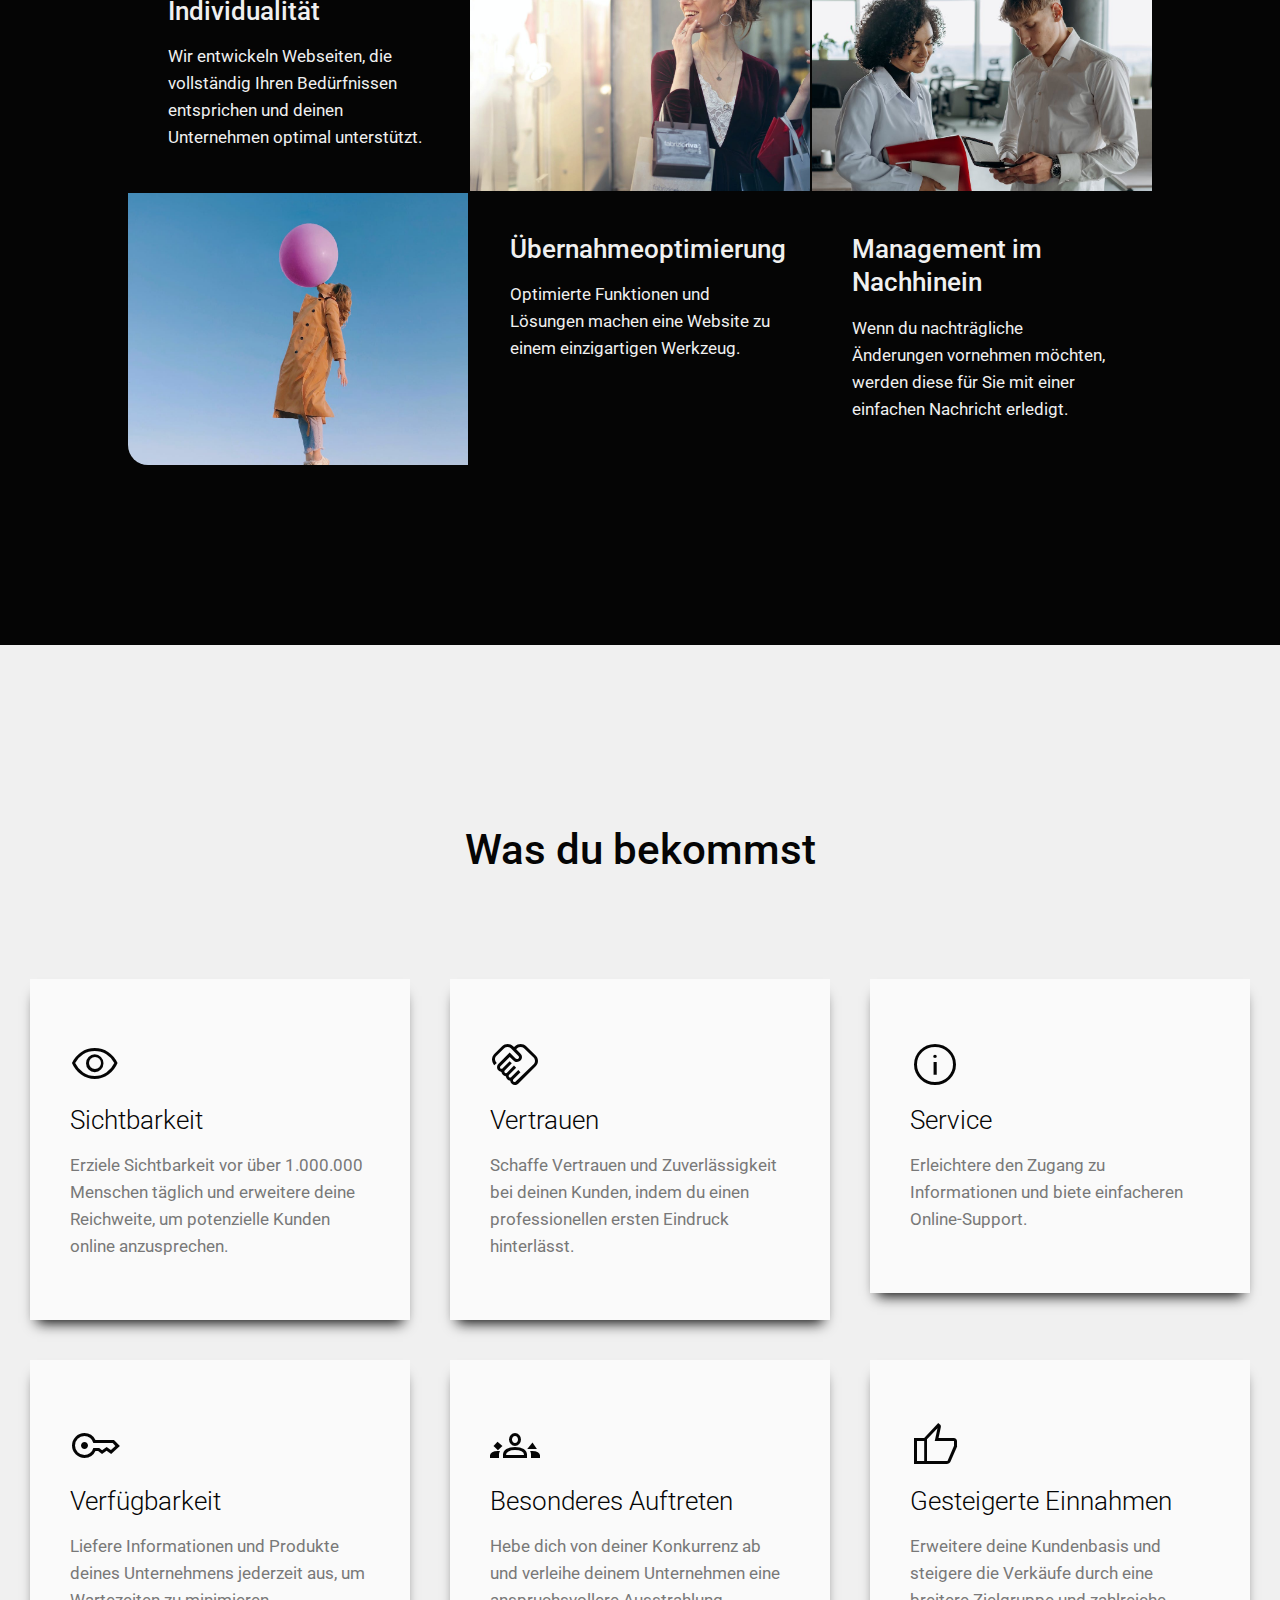
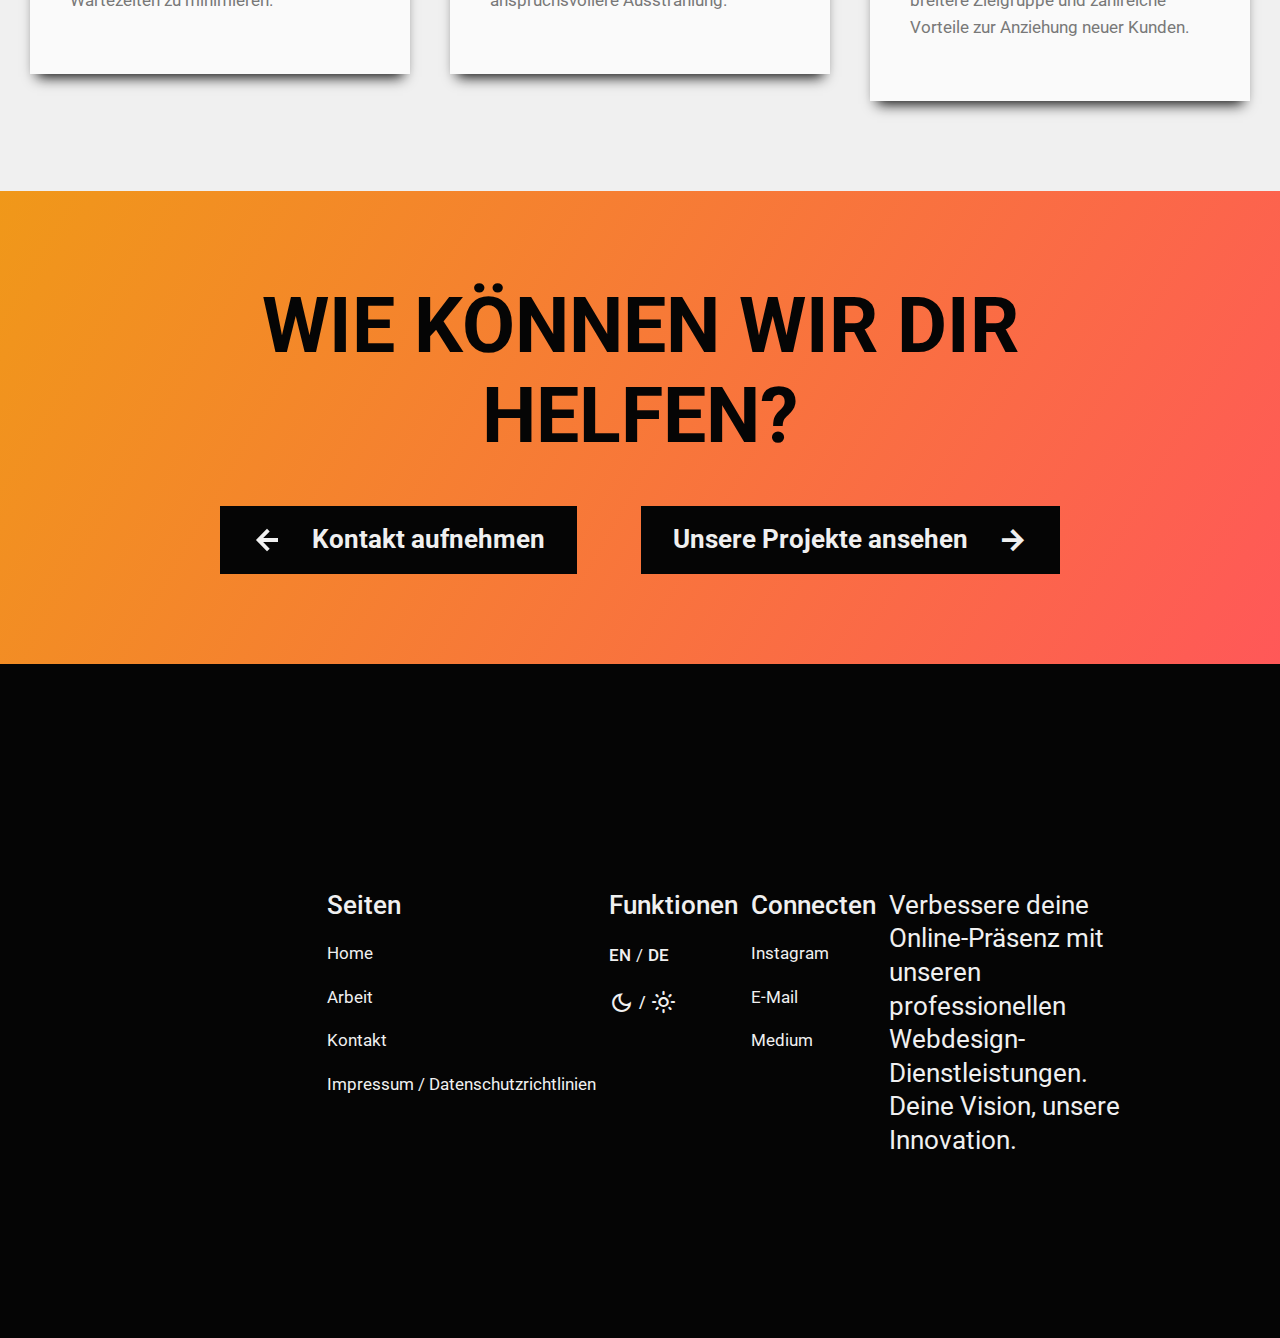
==== commit 7e8b2ea6: "Add files via upload" ====
--- a/index.html
+++ b/index.html
@@ -2,187 +2,461 @@
 <html lang="en">
 <head>
     <meta charset="UTF-8">
-    <meta name="The Maijan webproject" content="Customized website development. Designing, developing and hosting Websites that serve your business.">
-    <title>Maijan</title>
-    <link rel="stylesheet" href="styles/style.css">
+    <meta name="viewport" content="width=device-width, initial-scale=1.0">
+    <title>MAIJAN webproject | Webseiten mit Management</title>
+    <meta name="description" content="Webseiten der nächsten Generation und einfaches Management für nachhaltiges Unternehmenswachstum.">
+    <link rel="icon" href="images/logo-white-back-icon.png">
     <link rel="stylesheet" href="styles/index.css">
+    <link rel="stylesheet" href="styles/styles.css">
     <link rel="stylesheet" href="styles/icons.css">
     <link rel="stylesheet" href="styles/cookie.css">
-    <link rel="stylesheet" href="styles/fonts.css">
-    <link rel="icon" href="images/logo-white-back-icon.png">
+    <script src="javascript/work.js" defer></script>
 </head>
 <body>
     <section id="cookieBanner">
-        <h3>Cookies</h3>
-        <p>This is a simple c&p cookie banner that you can add to any project and design it new. <br>
-        This banner shows up each 30 days and stores the users decision for 30 days to not show up in this time.</p>
+        <h4>Cookies</h4>
+        <p class="bsr">This website uses cookies to enable important user elements for you. Please read our <a href="">privacy and cookie policies</a> 
+            carefully to understand how we process your data and use cookies on this website. <br> 
+            By consenting, you agree to the use of cookies in accordance with our policies.</p>
         <div>
-            <button id="cookie-btn1"><p>Allow Cookies</p></button>
-            <button id="cookie-btn2"><p>Only neccesary Cookies</p></button>
+            <button class="button1" id="cookie-btn1"><p>Allow Cookies</p></button>
+            <button class="button1" id="cookie-btn2"><p>Only neccesary Cookies</p></button>
         </div>
     </section>
     <header>
-        <img src="images/logo-head-no-back.png" alt="logo">
         <nav>
-            <a href="index.html">Home</a>
-            <a href="projects.html">Projects</a>
-            <a href="company.html">Company</a>
-            <a href="contact.html">Message</a>
+            <a id="HeadText1" href="index.html" class="active">HOME</a>
+            <a id="HeadText2" href="work.html">WORK</a>
+            <a id="HeadText3" href="contact.html">CONTACT</a>
         </nav>
-        <section id="drop-down-menue">
-            <a href="index.html">Home</a>
-            <a href="projects.html">Projects</a>
-            <a href="company.html">Company</a>
-            <a href="contact.html">Message</a>
+        <div>
+            <img src="images/logo.png" alt="logo">
+        </div>
+        <i id="headerswich" class="material-symbols-outlined" style="font-size: 50px;">menu</i>
+    </header>
+    <main id="hero">
+        <article>
+            <h4 id="HomeText1">The web project</h4>
+            <div>
+                <h6 id="HomeText2">cutting-edge web products</h6>
+                <a href="">
+                    <button class="button3"><p id="HomeText3">Contact</p></button>
+                </a>
+            </div>
+            <aside>
+                <div class="hp1"></div>
+                <div class="hp2"></div>
+                <div class="hp3"></div>
+                <div class="hp4"></div>
+                <div class="hp5"></div>
+                <div class="hp6"></div>
+                <div class="hp7"></div>
+                <div class="hp8"></div>
+                <div class="hp9"></div>
+                <div class="hp10"></div>
+                <div class="hp11"></div>
+                <div class="hp12"></div>
+                <div class="hp13"></div>
+                <div class="hp14"></div>
+                <div class="hp15"></div>
+                <div class="hp16"></div>
+                <div class="hp17"></div>
+                <div class="hp18"></div>
+                <div class="hp19"></div>
+                <div class="hp20"></div>
+                <div class="hp21"></div>
+                <div class="hp22"></div>
+                <div class="hp23"></div>
+                <div class="hp24"></div>
+                <div class="hp25"></div>
+                <div class="hp26"></div>
+                <div class="hp27"></div>
+                <div class="hp28"></div>
+                <div class="hp29"></div>
+                <div class="hp30"></div>
+                <div class="hp31"></div>
+                <div class="hp32"></div>
+                <div class="hp33"></div>
+                <div class="hp34"></div>
+                <div class="hp35"></div>
+                <div class="hp36"></div>
+                <div class="hp37"></div>
+                <div class="hp38"></div>
+                <div class="hp39"></div>
+                <div class="hp40"></div>
+                <div class="hp41"></div>
+                <div class="hp42"></div>
+                <div class="hp43"></div>
+                <div class="hp44"></div>
+                <div class="hp45"></div>
+                <div class="hp46"></div>
+                <div class="hp47"></div>
+                <div class="hp48"></div>
+                <div class="hp49"></div>
+                <div class="hp50"></div>
+                <div class="hp51"></div>
+                <div class="hp52"></div>
+                <div class="hp53"></div>
+                <div class="hp54"></div>
+                <div class="hp55"></div>
+                <div class="hp56"></div>
+                <div class="hp57"></div>
+                <div class="hp58"></div>
+                <div class="hp59"></div>
+                <div class="hp60"></div>
+                <div class="hp61"></div>
+                <div class="hp62"></div>
+                <div class="hp63"></div>
+                <div class="hp64"></div>
+                <div class="hp65"></div>
+                <div class="hp66"></div>
+                <div class="hp67"></div>
+                <div class="hp68"></div>
+                <div class="hp69"></div>
+                <div class="hp70"></div>
+                <div class="hp71"></div>
+                <div class="hp72"></div>
+                <div class="hp73"></div>
+                <div class="hp74"></div>
+                <div class="hp75"></div>
+                <div class="hp76"></div>
+                <div class="hp77"></div>
+                <div class="hp78"></div>
+                <div class="hp79"></div>
+                <div class="hp80"></div>
+                <div class="hp81"></div>
+                <div class="hp82"></div>
+                <div class="hp83"></div>
+                <div class="hp84"></div>
+                <div class="hp85"></div>
+                <div class="hp86"></div>
+                <div class="hp87"></div>
+                <div class="hp88"></div>
+                <div class="hp89"></div>
+                <div class="hp90"></div>
+                <div class="hp91"></div>
+                <div class="hp92"></div>
+                <div class="hp93"></div>
+                <div class="hp94"></div>
+                <div class="hp95"></div>
+                <div class="hp96"></div>
+                <div class="hp97"></div>
+                <div class="hp98"></div>
+                <div class="hp99"></div>
+                <div class="hp100"></div>
+                <div class="hp101"></div>
+                <div class="hp102"></div>
+                <div class="hp103"></div>
+                <div class="hp104"></div>
+                <div class="hp105"></div>
+                <div class="hp106"></div>
+                <div class="hp107"></div>
+                <div class="hp108"></div>
+                <div class="hp109"></div>
+                <div class="hp110"></div>
+                <div class="hp111"></div>
+                <div class="hp112"></div>
+                <div class="hp113"></div>
+                <div class="hp114"></div>
+                <div class="hp115"></div>
+                <div class="hp116"></div>
+                <div class="hp117"></div>
+                <div class="hp118"></div>
+                <div class="hp119"></div>
+                <div class="hp120"></div>
+                <div class="hp121"></div>
+                <div class="hp122"></div>
+                <div class="hp123"></div>
+                <div class="hp124"></div>
+                <div class="hp125"></div>
+                <div class="hp126"></div>
+                <div class="hp127"></div>
+                <div class="hp128"></div>
+                <div class="hp129"></div>
+                <div class="hp130"></div>
+                <div class="hp131"></div>
+                <div class="hp132"></div>
+                <div class="hp133"></div>
+                <div class="hp134"></div>
+                <div class="hp135"></div>
+                <div class="hp136"></div>
+                <div class="hp137"></div>
+                <div class="hp138"></div>
+                <div class="hp139"></div>
+                <div class="hp140"></div>
+                <div class="hp141"></div>
+                <div class="hp142"></div>
+                <div class="hp143"></div>
+                <div class="hp144"></div>
+                <div class="hp145"></div>
+                <div class="hp146"></div>
+                <div class="hp147"></div>
+                <div class="hp148"></div>
+                <div class="hp149"></div>
+                <div class="hp150"></div>
+                <div class="hp151"></div>
+                <div class="hp152"></div>
+                <div class="hp153"></div>
+                <div class="hp154"></div>
+                <div class="hp155"></div>
+                <div class="hp156"></div>
+                <div class="hp157"></div>
+                <div class="hp158"></div>
+                <div class="hp159"></div>
+                <div class="hp160"></div>
+                <div class="hp161"></div>
+                <div class="hp162"></div>
+                <div class="hp163"></div>
+                <div class="hp164"></div>
+                <div class="hp165"></div>
+                <div class="hp166"></div>
+                <div class="hp167"></div>
+                <div class="hp168"></div>
+                <div class="hp169"></div>
+                <div class="hp170"></div>
+                <div class="hp171"></div>
+                <div class="hp172"></div>
+                <div class="hp173"></div>
+                <div class="hp174"></div>
+                <div class="hp175"></div>
+                <div class="hp176"></div>
+                <div class="hp177"></div>
+                <div class="hp178"></div>
+                <div class="hp179"></div>
+                <div class="hp180"></div>
+                <div class="hp181"></div>
+                <div class="hp182"></div>
+                <div class="hp183"></div>
+                <div class="hp184"></div>
+                <div class="hp185"></div>
+                <div class="hp186"></div>
+                <div class="hp187"></div>
+                <div class="hp188"></div>
+                <div class="hp189"></div>
+                <div class="hp190"></div>
+                <div class="hp191"></div>
+                <div class="hp192"></div>
+                <div class="hp193"></div>
+                <div class="hp194"></div>
+                <div class="hp195"></div>
+                <div class="hp196"></div>
+                <div class="hp197"></div>
+                <div class="hp198"></div>
+                <div class="hp199"></div>
+                <div class="hp200"></div>
+               
+            </aside>
+        </article>
+        <img src="images/artwork3.png" class="backgroundImg" alt="background" id="firstimage">
+        <img src="images/1.jpg" class="backgroundImg" alt="background" id="secondimage">
+    </main>
+    <main id="welcome">
+        <article>
+            <h4><span id="HomeText4">Meet the project</span></h4>
+            <h6><span id="HomeText5">As an innovative company, we are dedicated to shaping your digital success story. Our focus extends beyond top-notch web design, advanced development, and effective website management to address your specific needs.</span></h6>
+        </article>
+    </main>
+    <main id="info">
+        <article>
+            <h5 id="HomeText6">A creative project to level up</h5>
+            <p id="HomeText7">Get a creative side that is more than yust a regular online presence. We craft handcoded business tools that help you grow your business and expand in a new way.</p>
+        </article>
+        <aside class="reveal4">
+            <h5 id="HomeText8">Design</h5>
+            <p id="HomeText9">We not only personalize aesthetic websites but also craft digital experiences that captivate your customers, fostering a sustainable connection to your business.</p>
+        </aside>
+        <aside class="reveal1">
+            <h5 id="HomeText10">Develop</h5>
+            <p id="HomeText11">We don't just design functional websites; we create digital solutions tailored specifically to your customers' needs, delivering an impressive user experience.</p>
+        </aside>
+        <aside class="reveal3">
+            <h5 id="HomeText12">Manage</h5>
+            <p id="HomeText13">In addition to website management, we ensure that your online presence operates seamlessly and remains up-to-date. Our focus is on providing a worry-free and successful digital journey for your business.</p>
+        </aside>
+        <div>
+            <img src="images/mockup5.png" class="backgroundImg" alt="background">
+        </div>
+    </main>
+    <main id="projects">
+        <article>
+            <h2 id="HomeText14">Digital</h2>
+            <h2 id="HomeText15">Products</h2>
+        </article>
+        <section>
+            <a href="work.html#s1">
+                <img src="images/Sidepics/pizza.head2.jpg" class="backgroundImg" alt="background">
+                <div class="gradient">
+                    <i class="material-symbols-outlined" style="font-size: 30px;">arrow_forward</i>
+                </div>
+                <article>
+                    <h5>Project 1</h5>
+                </article>
+            </a>
+            <a href="work.html#s2">
+                <img src="images/Sidepics/Ski.head.jpg" class="backgroundImg" alt="background">
+                <div class="gradient">
+                    <i class="material-symbols-outlined" style="font-size: 30px;">arrow_forward</i>
+                </div>
+                <article>
+                    <h5>Project 2</h5>
+                </article>
+            </a>
+            <a href="work.html#s3">
+                <img src="images/Sidepics/Tennis.head.jpg" class="backgroundImg" alt="background">
+                <div class="gradient">
+                    <i class="material-symbols-outlined" style="font-size: 30px;">arrow_forward</i>
+                </div>
+                <article>
+                    <h5>Project 3</h5>
+                </article>
+            </a>
+            <a href="work.html#s4">
+                <img src="images/Sidepics/Resort.head.jpg" class="backgroundImg" alt="background">
+                <div class="gradient">
+                    <i class="material-symbols-outlined" style="font-size: 30px;">arrow_forward</i>
+                </div>
+                <article>
+                    <h5>Project 4</h5>
+                </article>
+            </a>
         </section>
-        <aside id="dropbutton">
-            <i class="material-symbols-outlined" style="font-size: 45px;">menu</i>
+    </main>
+    <main id="creative">
+        <article>
+            <h4 id="HomeText16">Creative aspect</h4>
+            <p id="HomeText17">Our creative web design solutions are made to stand out of the crowd. We specialize in crafting engaging websites, offering bespoke 3D models, dynamic 2D animations, and sleek graphic designs.</p>
+            <p id="HomeText18">Transform your digital space and captivate your audience with our innovative approach to web aesthetics.</p>
+        </article>
+        <section>
+            <aside>
+                <div></div>
+                <div></div>
+            </aside>
+        </section>
+    </main>
+    <main id="why">
+        <h4 id="HomeText19">What sets us ahead of the market</h4>
+        <article>
+            <div>
+                <h6 id="HomeText20">Individuality</h6>
+                <p id="HomeText21">Get a website that completely fits your needs and serves your business well.</p>
+            </div>
+            <div>
+                <img src="images/2.jpg" class="backgroundImg" alt="background">
+            </div>
+            <div>
+                <img src="images/3.jpg" class="backgroundImg" alt="background">
+            </div>
+            <div>
+                <img src="images/1.jpg" class="backgroundImg" alt="background">
+            </div>
+            <div>
+                <h6 id="HomeText22">Conversion optimization</h6>
+                <p id="HomeText23">Optimized functions and solutions make a website a unique tool.</p>
+            </div>
+            <div>
+                <h6 id="HomeText24">Management afterwards</h6>
+                <p id="HomeText25">If you want to make changes afterwards, things get done for you out of one simple message.</p>
+            </div>
+        </article>
+    </main>
+    <main id="asset_dis">
+        <article>
+            <h5 id="HomeText26">What you get</h5>
+            <p id="HomeText27">Lorem ipsum dolor sit amet consectetur adipisicing elit. Illo, beatae dolorum! Voluptas facilis, magni nihil similique reprehenderit nulla in minus tenetur dolorum repudiandae? Quaerat, cumque distinctio culpa aut voluptate vitae.</p>
+        </article>
+    </main>
+    <main id="assets">
+        <article>
+            <i class="material-symbols-outlined" style="font-size: 50px;">visibility</i>
+            <h6 id="HomeText28">Visibility</h6>
+            <p id="HomeText29">Gain visibility in front of over 1,000,000 people daily and expand your reach to attract potential clients online.</p>
+        </article>
+        <article>
+            <i class="material-symbols-outlined" style="font-size: 50px;">handshake</i>
+            <h6 id="HomeText30">Credibility</h6>
+            <p id="HomeText31">Build trust and reliability with your customers by presenting a professional business image.</p>
+        </article>
+        <article>
+            <i class="material-symbols-outlined" style="font-size: 50px;">info</i>
+            <h6 id="HomeText32">Service</h6>
+            <p id="HomeText33">Facilitate access to information and provide easier online support.</p>
+        </article>
+        <article>
+            <i class="material-symbols-outlined" style="font-size: 50px;">key</i>
+            <h6 id="HomeText34">Availability</h6>
+            <p id="HomeText35">Deliver information and products from your company at all times to minimize waiting times.</p>
+        </article>
+        <article>
+            <i class="material-symbols-outlined" style="font-size: 50px;">groups_3</i>
+            <h6 id="HomeText36">Special appearance</h6>
+            <p id="HomeText37">Stand out from your competition and infuse your business with a more distinguished appeal.</p>
+        </article>
+        <article>
+            <i class="material-symbols-outlined" style="font-size: 50px;">thumb_up</i>
+            <h6 id="HomeText38">Increased sales</h6>
+            <p id="HomeText39">Expand your customer base and boost sales with a wider audience and numerous benefits for attracting more customers.</p>
+        </article>
+    </main>
+    <main id="cta">
+        <article>
+            <h3 id="HomeText40">How can we help you?</h3>
+        </article>
+        <aside>
+            <a href="contact.html">
+                <button class="button1">
+                    <i class="material-symbols-outlined" style="font-size: 30px; rotate: 180deg; font-weight: bold;">arrow_forward</i>
+                    <h6 id="HomeText41">Want a website?</h6>
+                </button>
+            </a>
+            <a href="work.html">
+                <button class="button1">
+                    <h6 id="HomeText42">Want to see some projects?</h6>
+                    <i class="material-symbols-outlined" style="font-size: 30px; font-weight: bold;">arrow_forward</i>
+                </button>
+            </a>
         </aside>
-    </header>
-    <main id="Homehero">
-        <img src="images/6.jpg" alt="background">
-        <h1>MAIJAN</h1>
-    </main>
-    <main id="about">
-        <div class="discription">
-            <h6>About</h6>
-        </div>
-        <article>
-            <h2>The webdesign project</h2>
-            <h5>Here to increase converts and user experience throughout high quality websites. <br> Why buying a temporary website when you can rent and change it anytime? <br> Every website is hand coded and customized to nail the purpose and strategies. <br> If you want to have the least possible stress, you get full technical and design support.</h5>
-            <h5>New functions, content and designs are waiting to be seen by your potential customers.</h5>
-            <div>
-                <a href="contact.html"><button class="button1">Send a Message</button></a>
-                <a href="https://www.instagram.com/maijan.webproject/"><button class="button2">check Instagram</button></a>
-            </div>
-        </article>
-        <section>
-            <a href="company.html#product" class="reveal">
-                <h4>Website design</h4>
-                <h6>There are many ways to represent your business</h6>
-                <i class="material-symbols-outlined" style="font-size: 40px;">arrows_more_up</i>
-            </a>
-            <a href="company.html#rent" class="reveal">
-                <h4>Side administation</h4>
-                <h6>No time to manage your side, no problem</h6>
-                <i class="material-symbols-outlined" style="font-size: 40px;">arrows_more_up</i>
-            </a>
-        </section>
-    </main>
-    <main id="why">
-        <div class="discription">
-            <h6>Our advantages</h6>
-        </div>
-        <section>
-            <h2>Why Us?</h2>
-            <h5>Every delivered side is custum coded and has a unique touch. To make the website fit perfectly for the clients needs, we decide together which parts and elements we use on your side.</h5>        </h5>
-        </section>
-        <article>
-            <aside class="reveal">
-                <h4>Individuality</h4>
-                <h6>Get a website that completely fits your needs and serves your business well.</h6>
-            </aside>
-            <aside class="reveal">
-                <h4>Convert optimizing</h4>
-                <h6>Optimized functions and solutions make a website a unique tool.</h6>
-            </aside>
-            <aside class="reveal">
-                <h4>Administrating afterwards</h4>
-                <h6>If you want to make changes afterwards, things get done for you out of one simple message.</h6>
-            </aside>
-        </article>
-    </main>
-    <main id="projects">
-        <h2>Recent projects</h2>
-        <section>
-            <a href="s.html" class="reveal">
-                <div>
-                    <img src="images/skiing.jpg" alt="projectpicture1">
-                </div>
-                <h4>SASAOVEE gear</h4>
-                <li>Ski gear</li>
-            </a>
-            <a href="h.html" class="reveal">
-                <div>
-                    <img src="images/pizza.jpg" alt="projectpicture2">
-                </div>
-                <h4>Pizza Tilo</h4>
-                <li>Pizzeria</li>
-            </a>
-            <a href="contact.html" class="reveal">
-                <div>
-                    <i class="material-symbols-outlined" style="font-size: 80px;">add</i>
-                </div>
-                <h4>Your side</h4>
-                <li>Send a message to get your website</li>
-            </a>
-        </section>
-    </main>
-    <main id="quote">
-        <h2 class="colorFull">Look is on the outside,</h2>
-        <h2 class="colorFull">purpose on the inside.</h2>
-    </main>
-    <main id="tec">
-        <div class="discription">
-            <h6>Fokused subjects</h6>
-        </div>
-        <section>
-            <h2>What we pay most attention to</h2>
-            <h6></h6>
-        </section>
-        <article>
-            <aside class="reveal">
-                <i class="material-symbols-outlined" style="font-size: 80px;">atr</i>
-                <h5>Visual hirarchi</h5>
-            </aside>
-            <aside class="reveal">
-                <i class="material-symbols-outlined" style="font-size: 80px;">text_fields</i>
-                <h5>Fonts and sizes</h5>
-            </aside>
-            <aside class="reveal">
-                <i class="material-symbols-outlined" style="font-size: 80px;">update</i>
-                <h5>Loading times</h5>
-            </aside>
-            <aside class="reveal">
-                <i class="material-symbols-outlined" style="font-size: 80px;">lightbulb</i>
-                <h5>Simplicity</h5>
-            </aside>
-        </article>
-    </main>
-    <main id="cta">
-        <div class="discription">
-            <h6>Have somthing in mind?</h6>
-        </div>
-        <a href="contact.html">
-            <h2>Bring up your ideas</h2>
-            <button><h5>Message us</h5></button>
-        </a>
     </main>
     <footer>
+        <article>
+            <h6 id="FootText1">Sites</h6>
+            <a href="index.html" id="FootText2">Home</a>
+            <a href="work.html" id="FootText3">Work</a>
+            <a href="contact.html" id="FootText4">Contact</a>
+            <a href="ip.html" id="FootText8">Imprint and privacy policy</a>
+        </article>
+        <article>
+            <h6 id="FootText5">Functions</h6>
+            <a>
+                <button id="Languagecookie-btn1">
+                    <p>EN</p>
+                </button> 
+                / 
+                <button id="Languagecookie-btn2">
+                    <p>DE</p>
+                </button>
+            </a>
+            <a>
+                <i class="material-symbols-outlined" style="font-size: 25px;" id="Lightcookie-btn1">dark_mode</i>
+                <p>/</p>
+                <i class="material-symbols-outlined" style="font-size: 25px;" id="Lightcookie-btn2">light_mode</i>
+            </a>
+        </article>
+        <article>
+            <h6 id="FootText6">Connect</h6>
+            <a href="https://www.instagram.com/maijan.webproject/">Instagram</a>
+            <a href="">E-Mail</a>
+            <a href="https://medium.com/@maijan.webproject">Medium</a>
+        </article>
         <aside>
-            <h3>The Maijan webproject</h3>
+            <h6 id="FootText7">Elevate your online presence with our expert web design services. Your vision, our innovation.</h6>
         </aside>
-        <aside>
-            <h4>Quick Links</h4>
-            <a href="index.html#about">About</a>
-            <a href="index.html#why">Why us?</a>
-            <a href="projects.html">Projects</a>
-            <a href="index.html#tec">Fokus</a>
-            <a href="contact.html">Contact</a>
-        </aside>
-        <aside>
-            <h4>Check out</h4>
-            <a href="https://www.instagram.com/maijan.webproject/">Instergram</a>
-        </aside>
-        <article>
-            <h5>MAIJAN</h5>
-            <a href="ip.html">Imprint</a>
-            <a href="ip.html">Privacy policy</a>
-        </article>
     </footer>
 </body>
-
-<script src="javascript/work.js"></script>
 <script src="javascript/cookie.js"></script>
-
+<script src="javascript/Light.js"></script>
+<script src="javascript/Language.js"></script>
+<link rel="preconnect" href="https://fonts.googleapis.com">
+<link rel="preconnect" href="https://fonts.gstatic.com" crossorigin>
+<link href="https://fonts.googleapis.com/css2?family=Play:wght@400;700&family=Roboto:wght@100;300;400;500;700;900&display=swap" rel="stylesheet">
 </html>--- a/styles/index.css
+++ b/styles/index.css
@@ -1,376 +1,1841 @@
-
-
-
-#about{
-    height: auto;
-    padding-bottom: 15vh;
-    display: flex;
-    flex-direction: column;
-    justify-content: flex-start;
-    align-items: flex-end;
-    gap: 10vh;
-}
-#about article{
-    width: 45vw;
-    height: auto;
-    margin: 15vh 15vw 0 0;
-    display: flex;
-    flex-direction: column;
-    justify-content: flex-start;
-    align-items: flex-start;
-    gap: 20px;
-}
-#about article h2{
-    font-family: var(--font-1-);
-}
-#about article div{
-    margin-top: 40px;
+#hero{
     display: flex;
     flex-direction: row;
     justify-content: flex-start;
-    align-items: flex-start;
-    gap: 20px;
+    align-items: flex-end;
+    overflow: hidden;
+    background-color: transparent;
+    z-index: 1;
+  
+    & article{
+        position: relative;
+        height: auto;
+        width: 80vw;
+        margin: 10vh 10vw;
+        padding: 5vh 0;
+        display: flex;
+        flex-direction: column;
+        justify-content: flex-start;
+        align-items: flex-start;
+        gap: 15px;
+        z-index: 4;
+
+        *{
+            color: var(--col-1-);
+        }
+        & div{
+            height: auto;
+            width: 80vw;
+            display: flex;
+            flex-direction: row;
+            justify-content: space-between;
+            align-items: flex-start;
+
+            & button{
+                border: none;
+                background: linear-gradient(-60deg, #ff5858 0%, #f09819 100%);
+
+                & *{
+                    color: var(--col-2-);
+                }
+                &:hover{
+                    border: solid var(--col-1-) 1px;
+                    background: transparent;
+
+                    & *{
+                        color: var(--col-1-);
+                    }
+                }
+            }
+        }
+        & aside{
+            height: 100px;
+            width: 80vw;
+            display: flex;
+            flex-direction: row;
+            justify-content: flex-start;
+            align-items: center;
+            overflow: hidden;
+            gap: 4px;
+
+            & div{
+                flex: none;
+                height: 4px;
+                width: 4px;
+                border-radius: 4px;
+                background-color: var(--col-1-);
+                animation: jump 20s ease-in-out infinite;
+
+                &:hover{
+                    background-color: transparent;
+                }
+            }
+            .hp1 { animation-delay: 0ms; }
+            .hp2 { animation-delay: 40ms; }
+            .hp3 { animation-delay: 80ms; }
+            .hp4 { animation-delay: 120ms; }
+            .hp5 { animation-delay: 160ms; }
+            .hp6 { animation-delay: 200ms; }
+            .hp7 { animation-delay: 240ms; }
+            .hp8 { animation-delay: 280ms; }
+            .hp9 { animation-delay: 320ms; }
+            .hp10 { animation-delay: 360ms; }
+            .hp11 { animation-delay: 400ms; }
+            .hp12 { animation-delay: 440ms; }
+            .hp13 { animation-delay: 480ms; }
+            .hp14 { animation-delay: 520ms; }
+            .hp15 { animation-delay: 560ms; }
+            .hp16 { animation-delay: 600ms; }
+            .hp17 { animation-delay: 640ms; }
+            .hp18 { animation-delay: 680ms; }
+            .hp19 { animation-delay: 720ms; }
+            .hp20 { animation-delay: 760ms; }
+            
+            .hp21 { animation-delay: 800ms; }
+            .hp22 { animation-delay: 840ms; }
+            .hp23 { animation-delay: 880ms; }
+            .hp24 { animation-delay: 920ms; }
+            .hp25 { animation-delay: 960ms; }
+            .hp26 { animation-delay: 1000ms; }
+            .hp27 { animation-delay: 1040ms; }
+            .hp28 { animation-delay: 1080ms; }
+            .hp29 { animation-delay: 1120ms; }
+            .hp30 { animation-delay: 1160ms; }
+            .hp31 { animation-delay: 1200ms; }
+            .hp32 { animation-delay: 1240ms; }
+            .hp33 { animation-delay: 1280ms; }
+            .hp34 { animation-delay: 1320ms; }
+            .hp35 { animation-delay: 1360ms; }
+            .hp36 { animation-delay: 1400ms; }
+            .hp37 { animation-delay: 1440ms; }
+            .hp38 { animation-delay: 1480ms; }
+            .hp39 { animation-delay: 1520ms; }
+            .hp40 { animation-delay: 1560ms; }
+
+            .hp41 { animation-delay: 1600ms; }
+            .hp42 { animation-delay: 1640ms; }
+            .hp43 { animation-delay: 1680ms; }
+            .hp44 { animation-delay: 1720ms; }
+            .hp45 { animation-delay: 1760ms; }
+            .hp46 { animation-delay: 1800ms; }
+            .hp47 { animation-delay: 1840ms; }
+            .hp48 { animation-delay: 1880ms; }
+            .hp49 { animation-delay: 1920ms; }
+            .hp50 { animation-delay: 1960ms; }
+
+            .hp51 { animation-delay: 2000ms; }
+            .hp52 { animation-delay: 2040ms; }
+            .hp53 { animation-delay: 2080ms; }
+            .hp54 { animation-delay: 2120ms; }
+            .hp55 { animation-delay: 2160ms; }
+            .hp56 { animation-delay: 2200ms; }
+            .hp57 { animation-delay: 2240ms; }
+            .hp58 { animation-delay: 2280ms; }
+            .hp59 { animation-delay: 2320ms; }
+            .hp60 { animation-delay: 2360ms; }
+            .hp61 { animation-delay: 2400ms; }
+            .hp62 { animation-delay: 2440ms; }
+            .hp63 { animation-delay: 2480ms; }
+            .hp64 { animation-delay: 2520ms; }
+            .hp65 { animation-delay: 2560ms; }
+            .hp66 { animation-delay: 2600ms; }
+            .hp67 { animation-delay: 2640ms; }
+            .hp68 { animation-delay: 2680ms; }
+            .hp69 { animation-delay: 2720ms; }
+            .hp70 { animation-delay: 2760ms; }
+
+            .hp71 { animation-delay: 2800ms; }
+            .hp72 { animation-delay: 2840ms; }
+            .hp73 { animation-delay: 2880ms; }
+            .hp74 { animation-delay: 2920ms; }
+            .hp75 { animation-delay: 2960ms; }
+            .hp76 { animation-delay: 3000ms; }
+            .hp77 { animation-delay: 3040ms; }
+            .hp78 { animation-delay: 3080ms; }
+            .hp79 { animation-delay: 3120ms; }
+            .hp80 { animation-delay: 3160ms; }
+
+            .hp81 { animation-delay: 3200ms; }
+            .hp82 { animation-delay: 3240ms; }
+            .hp83 { animation-delay: 3280ms; }
+            .hp84 { animation-delay: 3320ms; }
+            .hp85 { animation-delay: 3360ms; }
+            .hp86 { animation-delay: 3400ms; }
+            .hp87 { animation-delay: 3440ms; }
+            .hp88 { animation-delay: 3480ms; }
+            .hp89 { animation-delay: 3520ms; }
+            .hp90 { animation-delay: 3560ms; }
+
+            .hp91 { animation-delay: 3600ms; }
+            .hp92 { animation-delay: 3640ms; }
+            .hp93 { animation-delay: 3680ms; }
+            .hp94 { animation-delay: 3720ms; }
+            .hp95 { animation-delay: 3760ms; }
+            .hp96 { animation-delay: 3800ms; }
+            .hp97 { animation-delay: 3840ms; }
+            .hp98 { animation-delay: 3880ms; }
+            .hp99 { animation-delay: 3920ms; }
+            .hp100 { animation-delay: 3960ms; }
+
+            .hp101 { animation-delay: 4000ms; }
+            .hp102 { animation-delay: 4040ms; }
+            .hp103 { animation-delay: 4080ms; }
+            .hp104 { animation-delay: 4120ms; }
+            .hp105 { animation-delay: 4160ms; }
+            .hp106 { animation-delay: 4200ms; }
+            .hp107 { animation-delay: 4240ms; }
+            .hp108 { animation-delay: 4280ms; }
+            .hp109 { animation-delay: 4320ms; }
+            .hp110 { animation-delay: 4360ms; }
+
+            .hp111 { animation-delay: 4400ms; }
+            .hp112 { animation-delay: 4440ms; }
+            .hp113 { animation-delay: 4480ms; }
+            .hp114 { animation-delay: 4520ms; }
+            .hp115 { animation-delay: 4560ms; }
+            .hp116 { animation-delay: 4600ms; }
+            .hp117 { animation-delay: 4640ms; }
+            .hp118 { animation-delay: 4680ms; }
+            .hp119 { animation-delay: 4720ms; }
+            .hp120 { animation-delay: 4760ms; }
+
+            .hp121 { animation-delay: 4800ms; }
+            .hp122 { animation-delay: 4840ms; }
+            .hp123 { animation-delay: 4880ms; }
+            .hp124 { animation-delay: 4920ms; }
+            .hp125 { animation-delay: 4960ms; }
+            .hp126 { animation-delay: 5000ms; }
+            .hp127 { animation-delay: 5040ms; }
+            .hp128 { animation-delay: 5080ms; }
+            .hp129 { animation-delay: 5120ms; }
+            .hp130 { animation-delay: 5160ms; }
+
+            .hp131 { animation-delay: 5200ms; }
+            .hp132 { animation-delay: 5240ms; }
+            .hp133 { animation-delay: 5280ms; }
+            .hp134 { animation-delay: 5320ms; }
+            .hp135 { animation-delay: 5360ms; }
+            .hp136 { animation-delay: 5400ms; }
+            .hp137 { animation-delay: 5440ms; }
+            .hp138 { animation-delay: 5480ms; }
+            .hp139 { animation-delay: 5520ms; }
+            .hp140 { animation-delay: 5560ms; }
+
+            .hp141 { animation-delay: 5600ms; }
+            .hp142 { animation-delay: 5640ms; }
+            .hp143 { animation-delay: 5680ms; }
+            .hp144 { animation-delay: 5720ms; }
+            .hp145 { animation-delay: 5760ms; }
+            .hp146 { animation-delay: 5800ms; }
+            .hp147 { animation-delay: 5840ms; }
+            .hp148 { animation-delay: 5880ms; }
+            .hp149 { animation-delay: 5920ms; }
+            .hp150 { animation-delay: 5960ms; }
+
+            .hp151 { animation-delay: 6000ms; }
+            .hp152 { animation-delay: 6040ms; }
+            .hp153 { animation-delay: 6080ms; }
+            .hp154 { animation-delay: 6120ms; }
+            .hp155 { animation-delay: 6160ms; }
+            .hp156 { animation-delay: 6200ms; }
+            .hp157 { animation-delay: 6240ms; }
+            .hp158 { animation-delay: 6280ms; }
+            .hp159 { animation-delay: 6320ms; }
+            .hp160 { animation-delay: 6360ms; }
+            .hp161 { animation-delay: 6400ms; }
+            .hp162 { animation-delay: 6440ms; }
+            .hp163 { animation-delay: 6480ms; }
+            .hp164 { animation-delay: 6520ms; }
+            .hp165 { animation-delay: 6560ms; }
+            .hp166 { animation-delay: 6600ms; }
+            .hp167 { animation-delay: 6640ms; }
+            .hp168 { animation-delay: 6680ms; }
+            .hp169 { animation-delay: 6720ms; }
+            .hp170 { animation-delay: 6760ms; }
+
+            .hp171 { animation-delay: 6800ms; }
+            .hp172 { animation-delay: 6840ms; }
+            .hp173 { animation-delay: 6880ms; }
+            .hp174 { animation-delay: 6920ms; }
+            .hp175 { animation-delay: 6960ms; }
+            .hp176 { animation-delay: 7000ms; }
+            .hp177 { animation-delay: 7040ms; }
+            .hp178 { animation-delay: 7080ms; }
+            .hp179 { animation-delay: 7120ms; }
+            .hp180 { animation-delay: 7160ms; }
+
+            .hp181 { animation-delay: 7200ms; }
+            .hp182 { animation-delay: 7240ms; }
+            .hp183 { animation-delay: 7280ms; }
+            .hp184 { animation-delay: 7320ms; }
+            .hp185 { animation-delay: 7360ms; }
+            .hp186 { animation-delay: 7400ms; }
+            .hp187 { animation-delay: 7440ms; }
+            .hp188 { animation-delay: 7480ms; }
+            .hp189 { animation-delay: 7520ms; }
+            .hp190 { animation-delay: 7560ms; }
+
+            .hp191 { animation-delay: 7600ms; }
+            .hp192 { animation-delay: 7640ms; }
+            .hp193 { animation-delay: 7680ms; }
+            .hp194 { animation-delay: 7720ms; }
+            .hp195 { animation-delay: 7760ms; }
+            .hp196 { animation-delay: 7800ms; }
+            .hp197 { animation-delay: 7840ms; }
+            .hp198 { animation-delay: 7880ms; }
+            .hp199 { animation-delay: 7920ms; }
+            .hp200 { animation-delay: 7960ms; }
+        }
+    }
+    #firstimage{
+        position: fixed;
+        top: 0;
+        z-index: -20;
+        filter: brightness(100%);
+        animation: vanish linear forwards;
+        animation-timeline: view();
+        animation-range: exit 100vh 0;
+        pointer-events: none;
+        z-index: -3;
+        opacity: 1;
+        display: block;
+    }
+    #secondimage{
+        position: fixed;
+        top: 0;
+        z-index: -20;
+        filter: brightness(100%);
+        animation: vanish linear forwards;
+        animation-timeline: view();
+        animation-range: exit 100vh 0;
+        pointer-events: none;
+        z-index: -7;
+        opacity: 0;
+        display: none;
+    }
 }
-#about section{
+@keyframes jump{
+    0%{height: 4pxpx;}
+    3%{height: 47px;}
+    6%{height: 18px;}
+    9%{height: 36px;}
+    12%{height: 9px;}
+    15%{height: 55px;}
+    18%{height: 28px;}
+    21%{height: 51px;}
+    24%{height: 14px;}
+    27%{height: 43px;}
+    30%{height: 32px;}
+    33%{height: 32px;}
+    36%{height: 20px;}
+    39%{height: 49px;}
+    42%{height: 7px;}
+    45%{height: 38px;}
+    48%{height: 56px;}
+    51%{height: 12px;}
+    54%{height: 27px;}
+    57%{height: 52px;}
+    60%{height: 12px;}
+    63%{height: 27px;}
+    66%{height: 52px;}
+    69%{height: 5px;}
+    72%{height: 40px;}
+    75%{height: 22px;}
+    78%{height: 46px;}
+    81%{height: 11px;}
+    84%{height: 33px;}
+    87%{height: 58px;}
+    90%{height: 25px;}
+    93%{height: 53px;}
+    96%{height: 15px;}
+    100%{height: 4px;}
+}
+@keyframes vanish{
+    to{opacity: 0;}
+}
+#welcome{
     height: auto;
-    width: 100vw;
-    display: flex;
-    flex-direction: row;
-    justify-content: center;
-    align-items: flex-start;
-    gap: 40px;
-}
-#about section a{
-    position: relative;
-    height: auto;
-    min-height: 120px;
-    width: 24vw;
-    padding: 40px;
-    background-color: var(--col-2-);
+    padding: 20vh 0;
     display: flex;
     flex-direction: column;
-    justify-content: flex-start;
-    align-items: flex-start;
-    overflow: hidden;
-    gap: 20px;
-    box-shadow: 0px 10px 13px -7px #717171, 5px 5px 15px 5px rgba(0,0,0,0);
+    justify-content: center;
+    align-items: center;
+    background-color: var(--col-1-);
+
+    & article{
+        height: auto;
+        width: 50vw;
+        display: flex;
+        flex-direction: column;
+        justify-content: center;
+        align-items: center;
+        gap: 15px;
+
+        & *{
+            position: relative;
+            text-align: center;
+            display: inline;
+
+            & span{
+                position: relative;
+                width: auto;
+                display: inline;
+                background-image: linear-gradient(90deg, var(--col-2-), var(--col-2-));
+                color: rgba(10, 10, 10, 0.2);
+                background-clip: text;
+                pointer-events: none;
+                background-size: 0% 100%;
+                background-repeat: no-repeat;
+                animation: scroll-reveal linear forwards;
+                animation-timeline: view();
+            }
+        }
+        & h4 span{
+            animation-range: contain 5vh 20vh;
+        }
+        & h6 span{
+            animation-range: contain 5vh 50vh;
+        }
+       
+       
+    }
 }
-#about section a::before{
-    content: "";
-    position: absolute;
-    top: -60px;
-    right: -60px;
-    border-right: solid var(--col-6-) 60px;
-    border-top: solid var(--col-6-) 60px;
-    border-left: solid transparent 60px;
-    border-bottom: solid transparent 60px;
-    transition: all 300ms ease;
+@keyframes scroll-reveal{
+    to{
+        background-size: 100% 100%;
+    }
 }
-#about section a:nth-child(2)::before{
-    content: "";
-    position: absolute;
-    top: -60px;
-    right: -60px;
-    border-right: solid var(--col-6-) 60px;
-    border-top: solid var(--col-6-) 60px;
-    border-left: solid transparent 60px;
-    border-bottom: solid transparent 60px;
-    transition: all 300ms ease;
-}
-#about section a:hover::before{
-    top: 0;
-    right: 0;
-}
-#about section a h4{
-    font-family: var(--font-1-);
-    color: var(--col-1-);
-}
-#about section a h6{
-    color: var(--col-1-);
-    line-height: 150%;
-    letter-spacing: 1px;
-}
-#about section a i{
-    position: absolute;
-    top: 20px;
-    right: 20px;
-    color: var(--col-2-);
-}
-#why{
-    background-color: var(--col-4-);
+#info{
     height: auto;
-    padding: 0 0 15vh 0;
-    display: flex;
-    flex-direction: row;
-    justify-content: flex-end;
-    align-items: flex-start;
-}
-#why .discription{
-    border-left: solid var(--col-5-) 5px;
-}
-#why section{
-    margin: 20vh 5vw 0 0;
-    height: auto;
-    width: 30vw;
-    display: flex;
-    flex-direction: column;
-    justify-content: flex-start;
-    align-items: flex-start;
-    gap: 20px;
-}
-#why section h2{
-    font-family: var(--font-1-);
-}
-#why article{
-    position: relative;
-    height: auto;
-    width: 40vw;
-    margin: 20vh 10vw 0 0;
-    display: flex;
-    flex-direction: column;
-    justify-content: flex-start;
-    align-items: flex-start;
-    gap: 10px;
-}
-#why article aside{
-    position: relative;
-    height: auto;
-    width: 86%;
-    padding: 30px 7%;
-    background-color: var(--col-1-);
-    display: flex;
-    flex-direction: column;
-    justify-content: flex-start;
-    align-items: flex-start;
-    gap: 20px;
-    border-left: solid var(--col-6-) 4px;
-}
-
-#projects{
-    height: auto;
-    padding: 15vh 0 0 0;
+    padding: 30vh 0 0 0;
     display: flex;
     flex-direction: column;
     justify-content: flex-start;
     align-items: center;
-    gap: 5vh;
+    background-color: var(--col-1-);
+    z-index: 4;
+
+    & article{
+        position: absolute;
+        height: auto;
+        width: 40vw;
+        bottom: 88%;
+        display: flex;
+        flex-direction: column;
+        justify-content: flex-start;
+        align-items: center;
+        gap: 15px;
+        z-index: 5;
+
+        & *{
+            color: var(--col-3-);
+            text-align: center;
+        }
+        & h5{
+            color: var(--col-2-);
+        }
+    }
+    & aside{
+        height: auto;
+        width: 80vw;
+        margin-top: 35vh;
+        display: flex;
+        flex-direction: column;
+        justify-content: flex-start;
+        align-items: flex-start;
+        gap: 15px;
+        z-index: 5;
+
+        & *{
+            color: var(--col-3-);
+            text-align: start;
+            width: 30vw;
+        }
+        & h5{
+            color: var(--col-2-);
+        }
+        &:nth-child(3){
+            align-items: flex-end;
+            & *{
+                text-align: end;
+            }
+        }
+        
+    }
+    & div{
+        position: sticky;
+        bottom: 0;
+        margin: 0;
+        width: 50vw;
+        aspect-ratio: 16 / 9;
+    }
 }
-#projects h2{
-    font-family: var(--font-1-);
-    text-align: center;
+#projects{
+    height: auto;
+    padding: 20vh 0;
+    display: flex;
+    flex-direction: column;
+    justify-content: flex-start;
+    align-items: center;
+    background-color: var(--col-2-);
+    gap: 10vh;
+    z-index: 10;
+
+    &::before{
+        content: "";
+        position: absolute;
+        top: 0;
+        left: 0;
+        border-right: solid var(--col-1-) 50vw;
+        border-top: solid var(--col-1-) 5vh;
+        border-left: solid var(--col-2-) 50vw;
+        border-bottom: solid var(--col-2-) 5vh;
+    }
+    & article{
+        height: auto;
+        width: 80vw;
+        display: flex;
+        flex-direction: column;
+        justify-content: flex-start;
+        align-items: center;
+
+        & *{
+            text-align: center;
+            color: var(--col-1-);
+        }
+        & h2{
+            font-family: var(--font-1-);
+        }
+    }
+
+    & section{
+        width: 96vw;
+        aspect-ratio: 2 / 1;
+        display: grid;
+        grid-template-areas:
+        "one two"
+        "tree four";
+        overflow: hidden;
+        gap: 1vw;
+        
+
+        & a{
+            flex: none;
+            position: relative;
+            display: flex;
+            flex-direction: column;
+            justify-content: flex-end;
+            align-items: flex-start;
+            overflow: hidden;
+            border-radius: 20px 0 20px 20px;
+
+            &:nth-child(1){
+                grid-area: one;
+            }
+            &:nth-child(2){
+                grid-area: two;
+            }
+            &:nth-child(3){
+                grid-area: tree;
+            }
+            &:nth-child(4){
+                grid-area: four;
+            }
+            & img{
+                filter: brightness(80%);
+            }
+            
+            .gradient{
+                position: absolute;
+                top: 0%;
+                right: 0%;
+                z-index: 2;
+                height: 20%;
+                width: 10%;
+                display: grid;
+                place-items: center;
+                border-radius: 0 0 0 20px;
+                transform-origin: top right;
+                transition: all 500ms ease;
+                background-color: var(--col-2-);
+
+                & i{
+                    position: absolute;
+                    right: 20px;
+                    top: 20px;
+                    color: var(--col-1-);
+                    z-index: 4;
+                    transition: all 200ms ease;
+                }
+            }
+            &:hover{ 
+                & i{
+                    rotate: -45deg;
+                }
+                & .gradient{
+                    height: 30%;
+                    width: 15%;
+                }
+            }
+            & article{
+                position: relative;
+                margin: 5% 5%;
+                display: flex;
+                flex-direction: column;
+                justify-content: flex-start;
+                align-items: flex-start;
+                gap: 15px;
+                z-index: 6;
+            }
+        }
+
+    } 
 }
-#projects section{
+#creative{
     height: auto;
-    width: 90vw;
+    padding: 10vh 0;
     display: flex;
     flex-direction: row;
     justify-content: center;
     align-items: center;
-    flex-wrap: wrap;
-    gap: 50px;
+    gap: 10vw;
+    background-color: var(--col-2-);
+
+    & article{
+        height: 50vh;
+        width: 30vw;
+        display: flex;
+        flex-direction: column;
+        justify-content: flex-start;
+        align-items: flex-start;
+        gap: 15px;
+
+        & *{
+            color: var(--col-1-);
+        }
+    }
+    & section{
+        position: relative;
+        height: 72vh;
+        width: 72vh;
+        display: flex;
+        flex-direction: row;
+        justify-content: center;
+        align-items: center;
+        overflow: hidden;
+        background-color: var(--col-2-);
+
+        &::after{
+            content: "";
+            position: absolute;
+            height: 110vh;
+            width: 20vh;
+            background-color: var(--col-1-);
+            animation: rot linear forwards;
+            animation-timeline: scroll(root);
+            animation-range: contain;
+        }
+        &::before{
+            content: "";
+            position: absolute;
+            height: 70vh;
+            width: 70vh;
+            background-color: var(--col-2-);
+            z-index: 3;
+            filter: brightness(100%);
+        }
+        & aside{
+            position: relative;
+            height: auto;
+            width: auto;
+            display: flex;
+            flex-direction: row;
+            justify-content: center;
+            align-items: center;
+            animation: rot linear forwards;
+            animation-timeline: scroll(root);
+            animation-range: contain;
+            z-index: 5;
+            rotate: 0deg;
+
+            & div{
+                position: relative;
+                height: 30vh;
+                width: 15vh;
+                background-color: var(--col-1-);
+                z-index: 5;
+
+                &:nth-child(1){
+                    &::after{
+                        content: '';
+                        position: absolute;
+                        top: -15vh;
+                        left: -15vh;
+                        height: 30vh;
+                        width: 30vh;
+                        border-radius: 15vh;
+                        background-color: var(--col-2-);
+                    }
+                    &::before{
+                        content: '';
+                        position: absolute;
+                        bottom: -15vh;
+                        left: -15vh;
+                        height: 30vh;
+                        width: 30vh;
+                        border-radius: 15vh;
+                        background-color: var(--col-2-);
+                    }
+                }
+                &:nth-child(2){
+                    &::after{
+                        content: '';
+                        position: absolute;
+                        top: -15vh;
+                        right: -15vh;
+                        height: 30vh;
+                        width: 30vh;
+                        border-radius: 15vh;
+                        background-color: var(--col-2-);
+                    }
+                    &::before{
+                        content: '';
+                        position: absolute;
+                        bottom: -15vh;
+                        right: -15vh;
+                        height: 30vh;
+                        width: 30vh;
+                        border-radius: 15vh;
+                        background-color: var(--col-2-);
+                    }
+                }
+            }
+        }
+    }
 }
-#projects section a{
-    position: relative;
-    height: 600px;
-    width: 450px;
-    display: flex;
-    flex-direction: column;
-    justify-content: flex-start;
-    align-items: flex-start;
-    text-decoration: none;
+@keyframes rot{
+    to{rotate: 1540deg;}
 }
-#projects section a div{
-    position: relative;
-    height: 75%;
-    width: 100%;
-    background-color: var(--col-4-);
-    border-top-right-radius: 20px;
+#why{
+    height: auto;
+    width: 80vw;
+    padding: 20vh 10vw;
     display: flex;
     flex-direction: column;
     justify-content: center;
-    align-items: center;
-    overflow: hidden;
-    z-index: 5;
-   margin: 5px 0 0 0;
-   transition: all 100ms ease-in-out;
+    align-items: flex-start;
+    gap: 10vh;
+    background-color: var(--col-2-);
+    
+    & *{
+        color: var(--col-1-);
+    }
+    & article{
+        position: relative; 
+        width: 100%;  
+        aspect-ratio: 2 / 1;
+        display: grid;
+        grid-template-areas:
+        "one two tree"
+        "four five six";
+        overflow: hidden;
+        gap: 2px;
+
+        & div{
+            flex: none;
+            position: relative;
+            padding: 40px; 
+            display: flex;
+            flex-direction: column;
+            justify-content: flex-start;
+            align-items: flex-start;
+            overflow: hidden;
+            gap: 15px;
+          
+            & h6{
+                font-weight: 500;
+            }
+            & i{
+                position: absolute;
+                right: 0;
+                bottom: 0;
+                font-weight: 700;
+                opacity: 0.15;
+            }
+            &:nth-child(1){
+                grid-area: one;
+                justify-content: flex-end;
+            }
+            &:nth-child(2){
+                grid-area: two;
+                border-radius: 20px 0 0 0;
+            }
+            &:nth-child(3){
+                grid-area: tree;
+                border-radius: 0 20px 0 0;
+            }
+            &:nth-child(4){
+                grid-area: four;
+                border-radius: 0 0 0 20px;
+            }
+            &:nth-child(5){
+                grid-area: five;
+            }
+            &:nth-child(6){
+                grid-area: six;
+            }
+            & img{
+                height: 110%;
+                width: 110%;
+                margin: -40px 0 0 -40px;
+                transition: all 300ms ease;
+
+                &:hover{
+                    scale: 1.1;
+                }
+            }
+        }
+    }
 }
-#projects section a:hover div{
-    box-shadow: 0px 10px 13px -7px #717171, 5px 5px 15px 5px rgba(0,0,0,0);
-    margin: 0;
-}
-#projects section a div img{
-    height: 100%;
-    width: 100%;
-    object-fit: cover;
-    filter: brightness(110%);
-}
-#projects section a h4{
-    color: var(--col-2-);
-    margin: 20px 0 0 0;
-    transition: all 100ms ease-in-out;
-}
-#projects section a:hover h4{
-    margin: 25px 0 0 0;
-}
-#projects section a li{
-    position: relative;
-    color: var(--col-3-);
-    line-height: 150%;
-    letter-spacing: 1px;
-    font-size: 18px;
-    font-family: var(--font-2-);
-    font-weight: 100;
-    margin: 0;
-    list-style: none;
+#asset_dis{
+    height: auto;
+    padding: 20vh 0 0 0;
     display: grid;
     place-items: center;
+
+    & article{
+        height: auto;
+        width: 40vw;
+        display: flex;
+        flex-direction: column;
+        justify-content: flex-start;
+        align-items: center;
+        gap: 15px;
+
+        & *{
+            text-align: center;
+        }
+    }
 }
-#projects section a li::after{
-    content: "";
-    position: absolute;
-    right: -30px;
-    width: 20px;
-    height: 1px;
-    background-color: var(--col-3-);
+#assets{
+    height: auto;
+    padding: 10vh 0;
+    display: flex;
+    flex-direction: row;
+    justify-content: center;
+    align-items:  flex-start;
+    flex-wrap: wrap;
+    gap: 40px;
+
+    & article{
+        height: auto;
+        width: 300px;
+        padding: 60px 40px;
+        box-shadow: 0px 10px 13px -7px var(--col-2-), 5px 5px 15px 5px var(--col-1-);
+        background-color: rgb(250, 250, 250);
+        display: flex;
+        flex-direction: column;
+        justify-content: flex-start;
+        align-items: flex-start;
+        gap: 15px;
+        transition: all 200ms ease;
+
+        &:hover{
+            box-shadow: none;
+            background-color: rgb(246, 246, 246);
+        }
+    }
 }
-#quote{
+#cta{
     height: auto;
     padding: 10vh 0;
     display: flex;
     flex-direction: column;
     justify-content: center;
     align-items: center;
-}
-#quote h2{
-    height: auto;
-    width: 80vw;
-    display: grid;
-    place-items: center;
-}
-#quote h2:nth-child(1){
-    margin-right: 8vw;
-}
-#quote h2:nth-child(2){
-    margin-left: 8vw;
-}
-#tec{
-    background-color: var(--col-4-);
-    height: auto;
-    padding: 0 0 10vh 0;
-    display: flex;
-    flex-direction: column;
-    justify-content: flex-start;
-    align-items: flex-start;
-}
-#tec .discription{
-    border-left: solid var(--col-6-) 5px;
-}
-#tec section{
-    width: 40vw;
-    height: auto;
-    margin: 20vh 0 0 20vw;
-    display: flex;
-    flex-direction: column;
-    justify-content: flex-start;
-    align-items: flex-start;
-    gap: 20px;
-}
-#tec section h2{
-    font-family: var(--font-1-);
-}
-#tec section h6{
-    color: var(--col-3-);
-    line-height: 150%;
-    letter-spacing: 1px;
-}
-#tec article{
-    height: auto;
-    width: 90vw;
-    margin: 0 0 0 5vw;
-    display: flex;
-    flex-direction: row;
-    justify-content: center;
-    align-items: flex-start;
-    flex-wrap: wrap;
-    column-gap: 10vw;
-}
-#tec article aside{
-    height: auto;
-    width: 150px;
-    padding: 50px 0;
-    background-color: var(--col-4-);
-    display: flex;
-    flex-direction: column;
-    justify-content: flex-start;
-    align-items: center;
-    gap: 20px;
-}
-#tec article aside i{
-    height: auto;
-    width: 100%;
-    padding-bottom: 20px;
-    display: grid;
-    place-items: center;
-    color: var(--col-2-);
-    border-bottom: solid var(--col-5-) 2px;
-}
-#tec article aside h5{
-    text-align: center;
-}
-
-
-
-@media (max-width: 1024px){
-    #why{
-        flex-direction: column;
-        justify-content: flex-end;
-        align-items: center;
-    }
-    #why section{
-        margin: 20vh 0 0 0;
-        height: auto;
-        width: 80vw;
-    }
-    #why article{
-        position: relative;
-        height: auto;
-        width: 80vw;
-        margin: 10vh 0 0 0;
-    }
-    #tec section{
-        width: 60vw;
-    }
-}
-@media (max-width: 768px){
-    #about article{
+    gap: 5vh;
+    background: linear-gradient(-60deg, #ff5858 0%, #f09819 100%);
+
+    & article{
         width: 80vw;
         height: auto;
-        margin: 20vh 10vw 0 0;
-    }
-    #about section{
+        display: flex;
         flex-direction: column;
         justify-content: flex-start;
         align-items: center;
-    }
-    #about section a{
-        position: relative;
+        gap: 15px;
+
+        & *{
+            text-align: center;
+            text-transform: uppercase;
+        }
+        & h3{
+            font-size: 6vw;
+        }
+    }
+    & aside{
+        width: 100vw;
         height: auto;
-        min-height: 120px;
-        width: 70vw;
-        padding: 40px;
-    }
-    #projects section a{
-        height: 600px;
-        width: 400px;
-    }
-    #tec section{
-        width: 80vw;
-        margin: 20vh 0 0 10vw;
+        display: flex;
+        flex-direction: row;
+        justify-content: center;
+        align-items: center; 
+        gap: 5vw;  
     }
 }
-@media (max-width: 480px){
-    #projects section a{
-        height: 500px;
+
+@media (max-width: 1024px){
+    #hero{
+        display: flex;
+        flex-direction: row;
+        justify-content: flex-start;
+        align-items: flex-end;
+        overflow: hidden;
+        background-color: transparent;
+        z-index: 1;
+      
+        & article{
+            position: relative;
+            height: auto;
+            width: 100vw;
+            margin: 10vh 0;
+            padding: 5vh 0;
+            display: flex;
+            flex-direction: column;
+            justify-content: flex-start;
+            align-items: flex-start;
+            gap: 15px;
+            z-index: 4;
+    
+            & > *{
+                margin: 0 10vw;
+                color: var(--col-1-);
+            }
+            & div{
+                height: auto;
+                width: 80vw;
+                display: flex;
+                flex-direction: row;
+                justify-content: space-between;
+                align-items: flex-start;
+    
+            }
+            & aside{
+                height: 100px;
+                width: 100vw;
+                margin: 0;
+                display: flex;
+                flex-direction: row;
+                justify-content: flex-start;
+                align-items: center;
+                overflow: hidden;
+                gap: 4px;
+    
+                & div{
+                    flex: none;
+                    height: 4px;
+                    width: 4px;
+                    border-radius: 4px;
+                    background-color: var(--col-1-);
+                    animation: jump 15s ease-in-out infinite;
+    
+                    &:hover{
+                        background-color: transparent;
+                    }
+                }
+                .hp1 { animation-delay: 0ms; }
+                .hp2 { animation-delay: 40ms; }
+                .hp3 { animation-delay: 80ms; }
+                .hp4 { animation-delay: 120ms; }
+                .hp5 { animation-delay: 160ms; }
+                .hp6 { animation-delay: 200ms; }
+                .hp7 { animation-delay: 240ms; }
+                .hp8 { animation-delay: 280ms; }
+                .hp9 { animation-delay: 320ms; }
+                .hp10 { animation-delay: 360ms; }
+                .hp11 { animation-delay: 400ms; }
+                .hp12 { animation-delay: 440ms; }
+                .hp13 { animation-delay: 480ms; }
+                .hp14 { animation-delay: 520ms; }
+                .hp15 { animation-delay: 560ms; }
+                .hp16 { animation-delay: 600ms; }
+                .hp17 { animation-delay: 640ms; }
+                .hp18 { animation-delay: 680ms; }
+                .hp19 { animation-delay: 720ms; }
+                .hp20 { animation-delay: 760ms; }
+                
+                .hp21 { animation-delay: 800ms; }
+                .hp22 { animation-delay: 840ms; }
+                .hp23 { animation-delay: 880ms; }
+                .hp24 { animation-delay: 920ms; }
+                .hp25 { animation-delay: 960ms; }
+                .hp26 { animation-delay: 1000ms; }
+                .hp27 { animation-delay: 1040ms; }
+                .hp28 { animation-delay: 1080ms; }
+                .hp29 { animation-delay: 1120ms; }
+                .hp30 { animation-delay: 1160ms; }
+                .hp31 { animation-delay: 1200ms; }
+                .hp32 { animation-delay: 1240ms; }
+                .hp33 { animation-delay: 1280ms; }
+                .hp34 { animation-delay: 1320ms; }
+                .hp35 { animation-delay: 1360ms; }
+                .hp36 { animation-delay: 1400ms; }
+                .hp37 { animation-delay: 1440ms; }
+                .hp38 { animation-delay: 1480ms; }
+                .hp39 { animation-delay: 1520ms; }
+                .hp40 { animation-delay: 1560ms; }
+    
+                .hp41 { animation-delay: 1600ms; }
+                .hp42 { animation-delay: 1640ms; }
+                .hp43 { animation-delay: 1680ms; }
+                .hp44 { animation-delay: 1720ms; }
+                .hp45 { animation-delay: 1760ms; }
+                .hp46 { animation-delay: 1800ms; }
+                .hp47 { animation-delay: 1840ms; }
+                .hp48 { animation-delay: 1880ms; }
+                .hp49 { animation-delay: 1920ms; }
+                .hp50 { animation-delay: 1960ms; }
+    
+                .hp51 { animation-delay: 2000ms; }
+                .hp52 { animation-delay: 2040ms; }
+                .hp53 { animation-delay: 2080ms; }
+                .hp54 { animation-delay: 2120ms; }
+                .hp55 { animation-delay: 2160ms; }
+                .hp56 { animation-delay: 2200ms; }
+                .hp57 { animation-delay: 2240ms; }
+                .hp58 { animation-delay: 2280ms; }
+                .hp59 { animation-delay: 2320ms; }
+                .hp60 { animation-delay: 2360ms; }
+                .hp61 { animation-delay: 2400ms; }
+                .hp62 { animation-delay: 2440ms; }
+                .hp63 { animation-delay: 2480ms; }
+                .hp64 { animation-delay: 2520ms; }
+                .hp65 { animation-delay: 2560ms; }
+                .hp66 { animation-delay: 2600ms; }
+                .hp67 { animation-delay: 2640ms; }
+                .hp68 { animation-delay: 2680ms; }
+                .hp69 { animation-delay: 2720ms; }
+                .hp70 { animation-delay: 2760ms; }
+    
+                .hp71 { animation-delay: 2800ms; }
+                .hp72 { animation-delay: 2840ms; }
+                .hp73 { animation-delay: 2880ms; }
+                .hp74 { animation-delay: 2920ms; }
+                .hp75 { animation-delay: 2960ms; }
+                .hp76 { animation-delay: 3000ms; }
+                .hp77 { animation-delay: 3040ms; }
+                .hp78 { animation-delay: 3080ms; }
+                .hp79 { animation-delay: 3120ms; }
+                .hp80 { animation-delay: 3160ms; }
+    
+                .hp81 { animation-delay: 3200ms; }
+                .hp82 { animation-delay: 3240ms; }
+                .hp83 { animation-delay: 3280ms; }
+                .hp84 { animation-delay: 3320ms; }
+                .hp85 { animation-delay: 3360ms; }
+                .hp86 { animation-delay: 3400ms; }
+                .hp87 { animation-delay: 3440ms; }
+                .hp88 { animation-delay: 3480ms; }
+                .hp89 { animation-delay: 3520ms; }
+                .hp90 { animation-delay: 3560ms; }
+    
+                .hp91 { animation-delay: 3600ms; }
+                .hp92 { animation-delay: 3640ms; }
+                .hp93 { animation-delay: 3680ms; }
+                .hp94 { animation-delay: 3720ms; }
+                .hp95 { animation-delay: 3760ms; }
+                .hp96 { animation-delay: 3800ms; }
+                .hp97 { animation-delay: 3840ms; }
+                .hp98 { animation-delay: 3880ms; }
+                .hp99 { animation-delay: 3920ms; }
+                .hp100 { animation-delay: 3960ms; }
+    
+                .hp101 { animation-delay: 4000ms; }
+                .hp102 { animation-delay: 4040ms; }
+                .hp103 { animation-delay: 4080ms; }
+                .hp104 { animation-delay: 4120ms; }
+                .hp105 { animation-delay: 4160ms; }
+                .hp106 { animation-delay: 4200ms; }
+                .hp107 { animation-delay: 4240ms; }
+                .hp108 { animation-delay: 4280ms; }
+                .hp109 { animation-delay: 4320ms; }
+                .hp110 { animation-delay: 4360ms; }
+    
+                .hp111 { animation-delay: 4400ms; }
+                .hp112 { animation-delay: 4440ms; }
+                .hp113 { animation-delay: 4480ms; }
+                .hp114 { animation-delay: 4520ms; }
+                .hp115 { animation-delay: 4560ms; }
+                .hp116 { animation-delay: 4600ms; }
+                .hp117 { animation-delay: 4640ms; }
+                .hp118 { animation-delay: 4680ms; }
+                .hp119 { animation-delay: 4720ms; }
+                .hp120 { animation-delay: 4760ms; }
+    
+                .hp121 { animation-delay: 4800ms; }
+                .hp122 { animation-delay: 4840ms; }
+                .hp123 { animation-delay: 4880ms; }
+                .hp124 { animation-delay: 4920ms; }
+                .hp125 { animation-delay: 4960ms; }
+                .hp126 { animation-delay: 5000ms; }
+                .hp127 { animation-delay: 5040ms; }
+                .hp128 { animation-delay: 5080ms; }
+                .hp129 { animation-delay: 5120ms; }
+                .hp130 { animation-delay: 5160ms; }
+    
+                .hp131 { animation-delay: 5200ms; }
+                .hp132 { animation-delay: 5240ms; }
+                .hp133 { animation-delay: 5280ms; }
+                .hp134 { animation-delay: 5320ms; }
+                .hp135 { animation-delay: 5360ms; }
+                .hp136 { animation-delay: 5400ms; }
+                .hp137 { animation-delay: 5440ms; }
+                .hp138 { animation-delay: 5480ms; }
+                .hp139 { animation-delay: 5520ms; }
+                .hp140 { animation-delay: 5560ms; }
+    
+                .hp141 { animation-delay: 5600ms; }
+                .hp142 { animation-delay: 5640ms; }
+                .hp143 { animation-delay: 5680ms; }
+                .hp144 { animation-delay: 5720ms; }
+                .hp145 { animation-delay: 5760ms; }
+                .hp146 { animation-delay: 5800ms; }
+                .hp147 { animation-delay: 5840ms; }
+                .hp148 { animation-delay: 5880ms; }
+                .hp149 { animation-delay: 5920ms; }
+                .hp150 { animation-delay: 5960ms; }
+    
+                .hp151 { animation-delay: 6000ms; }
+                .hp152 { animation-delay: 6040ms; }
+                .hp153 { animation-delay: 6080ms; }
+                .hp154 { animation-delay: 6120ms; }
+                .hp155 { animation-delay: 6160ms; }
+                .hp156 { animation-delay: 6200ms; }
+                .hp157 { animation-delay: 6240ms; }
+                .hp158 { animation-delay: 6280ms; }
+                .hp159 { animation-delay: 6320ms; }
+                .hp160 { animation-delay: 6360ms; }
+                .hp161 { animation-delay: 6400ms; }
+                .hp162 { animation-delay: 6440ms; }
+                .hp163 { animation-delay: 6480ms; }
+                .hp164 { animation-delay: 6520ms; }
+                .hp165 { animation-delay: 6560ms; }
+                .hp166 { animation-delay: 6600ms; }
+                .hp167 { animation-delay: 6640ms; }
+                .hp168 { animation-delay: 6680ms; }
+                .hp169 { animation-delay: 6720ms; }
+                .hp170 { animation-delay: 6760ms; }
+    
+                .hp171 { animation-delay: 6800ms; }
+                .hp172 { animation-delay: 6840ms; }
+                .hp173 { animation-delay: 6880ms; }
+                .hp174 { animation-delay: 6920ms; }
+                .hp175 { animation-delay: 6960ms; }
+                .hp176 { animation-delay: 7000ms; }
+                .hp177 { animation-delay: 7040ms; }
+                .hp178 { animation-delay: 7080ms; }
+                .hp179 { animation-delay: 7120ms; }
+                .hp180 { animation-delay: 7160ms; }
+    
+                .hp181 { animation-delay: 7200ms; }
+                .hp182 { animation-delay: 7240ms; }
+                .hp183 { animation-delay: 7280ms; }
+                .hp184 { animation-delay: 7320ms; }
+                .hp185 { animation-delay: 7360ms; }
+                .hp186 { animation-delay: 7400ms; }
+                .hp187 { animation-delay: 7440ms; }
+                .hp188 { animation-delay: 7480ms; }
+                .hp189 { animation-delay: 7520ms; }
+                .hp190 { animation-delay: 7560ms; }
+    
+                .hp191 { animation-delay: 7600ms; }
+                .hp192 { animation-delay: 7640ms; }
+                .hp193 { animation-delay: 7680ms; }
+                .hp194 { animation-delay: 7720ms; }
+                .hp195 { animation-delay: 7760ms; }
+                .hp196 { animation-delay: 7800ms; }
+                .hp197 { animation-delay: 7840ms; }
+                .hp198 { animation-delay: 7880ms; }
+                .hp199 { animation-delay: 7920ms; }
+                .hp200 { animation-delay: 7960ms; }
+            }
+        }
+       
+    }
+    #welcome{
+        height: auto;
+        padding: 20vh 0;
+        display: flex;
+        flex-direction: column;
+        justify-content: center;
+        align-items: center;
+        background-color: var(--col-1-);
+    
+        & article{
+            height: auto;
+            width: 70vw;
+            display: flex;
+            flex-direction: column;
+            justify-content: center;
+            align-items: center;
+            gap: 15px;
+    
+            & *{
+                position: relative;
+                text-align: center;
+                display: inline;
+    
+                & span{
+                    position: relative;
+                    width: auto;
+                    display: inline;
+                    background-image: linear-gradient(90deg, var(--col-2-), var(--col-2-));
+                    color: rgba(10, 10, 10, 0.2);
+                    background-clip: text;
+                    pointer-events: none;
+                    background-size: 0% 100%;
+                    background-repeat: no-repeat;
+                    animation: scroll-reveal linear forwards;
+                    animation-timeline: view();
+                }
+            }
+            & h4 span{
+                animation-range: contain 5vh 20vh;
+            }
+            & h6 span{
+                animation-range: contain 5vh 50vh;
+            }
+           
+           
+        }
+    }
+    #info{
+        height: auto;
+        padding: 30vh 0 0 0;
+        display: flex;
+        flex-direction: column;
+        justify-content: flex-start;
+        align-items: center;
+    
+        & article{
+            position: relative;
+            height: auto;
+            width: 70vw;
+            margin-bottom: 10vh;
+            display: flex;
+            flex-direction: column;
+            justify-content: flex-start;
+            align-items: center;
+            gap: 15px;
+            z-index: 5;
+    
+            & *{
+                color: var(--col-3-);
+                text-align: center;
+            }
+            & h5{
+                color: var(--col-2-);
+            }
+        }
+        & aside{
+            height: auto;
+            width: 80vw;
+            margin-top: 5vh;
+            display: flex;
+            flex-direction: column;
+            justify-content: flex-start;
+            align-items: flex-start;
+            gap: 15px;
+            z-index: 5;
+    
+            & *{
+                color: var(--col-3-);
+                text-align: start;
+                width: 60vw;
+            }
+            & h5{
+                color: var(--col-2-);
+            }
+            &:nth-child(3){
+                align-items: flex-start;
+                & *{
+                    text-align: start;
+                }
+            }
+            
+        }
+        & div{
+            position: relative;
+            bottom: 0;
+            margin: 0;
+            width: 100vw;
+            aspect-ratio: 16 / 9;
+        }
+    }
+    #projects{
+        height: auto;
+        padding: 20vh 0;
+        display: flex;
+        flex-direction: column;
+        justify-content: flex-start;
+        align-items: center;
+        background-color: var(--col-2-);
+        gap: 10vh;
+    
+        & article{
+            height: auto;
+            width: 80vw;
+            display: flex;
+            flex-direction: column;
+            justify-content: flex-start;
+            align-items: center;
+    
+            & *{
+                text-align: center;
+                color: var(--col-1-);
+            }
+            & h2{
+                font-family: var(--font-1-);
+            }
+        }
+    
+        & section{
+            width: 96vw;
+            aspect-ratio: 1 / 2;
+            display: grid;
+            grid-template-areas:
+            "one"
+            "two"
+            "tree"
+            "four";
+            overflow: hidden;
+            gap: 1vw;
+            
+    
+            & a{
+                flex: none;
+                position: relative;
+                display: flex;
+                flex-direction: column;
+                justify-content: flex-end;
+                align-items: flex-start;
+                overflow: hidden;
+                border-radius: 20px 0 20px 20px;
+    
+                &:nth-child(1){
+                    grid-area: one;
+                }
+                &:nth-child(2){
+                    grid-area: two;
+                }
+                &:nth-child(3){
+                    grid-area: tree;
+                }
+                &:nth-child(4){
+                    grid-area: four;
+                }
+                & img{
+                    filter: brightness(100%);
+                }
+                .gradient{
+                    position: absolute;
+                    top: 0%;
+                    right: 0%;
+                    z-index: 2;
+                    height: 40%;
+                    width: 10%;
+                    display: grid;
+                    place-items: center;
+                    border-radius: 0 0 0 20px;
+                    transform-origin: top right;
+                    transition: all 500ms ease;
+                    background-color: var(--col-2-);
+                }
+                &:hover{ 
+                    & i{
+                        rotate: -45deg;
+                    }
+                    & .gradient{
+                        height: 60%;
+                        width: 15%;
+                    }
+                }
+                & article{
+                    position: relative;
+                    margin: 5% 5%;
+                    display: flex;
+                    flex-direction: column;
+                    justify-content: flex-start;
+                    align-items: flex-start;
+                    gap: 15px;
+                    z-index: 6;
+                }
+            }
+    
+        } 
+    }
+    #creative{
+        height: auto;
+        padding: 10vh 0;
+        display: flex;
+        flex-direction: column;
+        justify-content: center;
+        align-items: center;
+        gap: 5vw;
+        background-color: var(--col-2-);
+    
+        & article{
+            height: auto;
+            width: 80vw;
+            display: flex;
+            flex-direction: column;
+            justify-content: flex-start;
+            align-items: flex-start;
+            gap: 15px;
+    
+            & *{
+                color: var(--col-1-);
+            }
+        }
+    }
+    #why{
+        height: auto;
         width: 90vw;
-    }
-}+        padding: 20vh 5vw;
+        display: flex;
+        flex-direction: column;
+        justify-content: center;
+        align-items: flex-start;
+        gap: 10vh;
+        background-color: var(--col-2-);
+        
+        & *{
+            color: var(--col-1-);
+        }
+        & article{
+            position: relative; 
+            width: 100%;  
+            aspect-ratio: 1 / 1;
+            display: grid;
+            grid-template-areas:
+            "one two"
+            "tree four"
+            "five six";
+            overflow: hidden;
+            gap: 2px;
+    
+            & div{
+                flex: none;
+                position: relative;
+                padding: 40px; 
+                display: flex;
+                flex-direction: column;
+                justify-content: flex-start;
+                align-items: flex-start;
+                overflow: hidden;
+                gap: 15px;
+              
+                & h6{
+                    font-weight: 500;
+                }
+                & i{
+                    position: absolute;
+                    right: 0;
+                    bottom: 0;
+                    font-weight: 700;
+                    opacity: 0.15;
+                }
+                &:nth-child(1){
+                    grid-area: one;
+                    justify-content: flex-end;
+                }
+                &:nth-child(2){
+                    grid-area: two;
+                    border-radius: 0 20px 0 0;
+                }
+                &:nth-child(3){
+                    grid-area: tree;
+                    border-radius: 0 0 0 20px;
+                }
+                &:nth-child(4){
+                    grid-area: four;
+                    border-radius: 0 0 20px 0;
+                }
+                &:nth-child(5){
+                    grid-area: five;
+                }
+                &:nth-child(6){
+                    grid-area: six;
+                }
+                & img{
+                    height: 110%;
+                    width: 110%;
+                    margin: -40px 0 0 -40px;
+                    transition: all 300ms ease;
+    
+                    &:hover{
+                        scale: 1.1;
+                    }
+                }
+            }
+        }
+    }
+    #asset_dis{
+        height: auto;
+        padding: 20vh 0 0 0;
+        display: grid;
+        place-items: center;
+    
+        & article{
+            height: auto;
+            width: 80vw;
+            display: flex;
+            flex-direction: column;
+            justify-content: flex-start;
+            align-items: center;
+            gap: 15px;
+    
+            & *{
+                text-align: center;
+            }
+        }
+    }
+    #assets{
+        height: auto;
+        padding: 10vh 0;
+        display: flex;
+        flex-direction: row;
+        justify-content: center;
+        align-items:  flex-start;
+        flex-wrap: wrap;
+        gap: 40px;
+    
+        & article{
+            height: auto;
+            width: 300px;
+            padding: 60px 40px;
+            display: flex;
+            flex-direction: column;
+            justify-content: flex-start;
+            align-items: flex-start;
+            gap: 15px;
+        }
+    }
+    #cta{
+        height: auto;
+        padding: 10vh 0;
+        display: flex;
+        flex-direction: column;
+        justify-content: center;
+        align-items: center;
+        gap: 5vh;
+        background: linear-gradient(-60deg, #ff5858 0%, #f09819 100%);
+    
+        & article{
+            width: 80vw;
+            height: auto;
+            display: flex;
+            flex-direction: column;
+            justify-content: flex-start;
+            align-items: center;
+            gap: 15px;
+    
+            & *{
+                text-align: center;
+                text-transform: uppercase;
+            }
+            & h3{
+                font-size: 12vw;
+            }
+        }
+        & aside{
+            width: 100vw;
+            height: auto;
+            display: flex;
+            flex-direction: column;
+            justify-content: center;
+            align-items: center; 
+            gap: 5vh;  
+        }
+    }
+}
+@media (max-width: 768px){
+    #hero{
+        display: flex;
+        flex-direction: row;
+        justify-content: flex-start;
+        align-items: flex-end;
+        overflow: hidden;
+        background-color: var(--col-3-);
+        z-index: 1;
+      
+        & article{
+            position: relative;
+            height: auto;
+            width: 100vw;
+            margin: 10vh 0;
+            padding: 5vh 0;
+            display: flex;
+            flex-direction: column;
+            justify-content: flex-start;
+            align-items: flex-start;
+            gap: 15px;
+            z-index: 4;
+    
+            & > *{
+                margin: 0 10vw;
+                color: var(--col-1-);
+            }
+            & div{
+                height: auto;
+                width: 80vw;
+                display: flex;
+                flex-direction: row;
+                justify-content: space-between;
+                align-items: flex-start;
+    
+            }
+            & aside{
+                height: 100px;
+                width: 100vw;
+                margin: 0;
+                display: flex;
+                flex-direction: row;
+                justify-content: flex-start;
+                align-items: center;
+                overflow: hidden;
+                gap: 4px;
+    
+                & div{
+                    flex: none;
+                    height: 4px;
+                    width: 4px;
+                    border-radius: 4px;
+                    background-color: var(--col-1-);
+                    animation: jump 15s ease-in-out infinite;
+    
+                    &:hover{
+                        background-color: transparent;
+                    }
+                }
+            }
+        }
+        #firstimage{
+            position: fixed;
+            top: 0;
+            z-index: -20;
+            filter: brightness(100%);
+            animation: vanish linear forwards;
+            animation-timeline: view();
+            animation-range: exit 100vh 0;
+            pointer-events: none;
+            z-index: -7;
+            opacity: 0;
+            display: none;
+        }
+        #secondimage{
+            position: fixed;
+            top: 0;
+            z-index: -20;
+            filter: brightness(100%);
+            animation: vanish linear forwards;
+            animation-timeline: view();
+            animation-range: exit 100vh 0;
+            pointer-events: none;
+            z-index: -3;
+            opacity: 1;
+            display: block;
+        }
+        
+    }
+    #projects{
+        height: auto;
+        padding: 20vh 0;
+        display: flex;
+        flex-direction: column;
+        justify-content: flex-start;
+        align-items: center;
+        background-color: var(--col-2-);
+        gap: 10vh;
+    
+        & article{
+            height: auto;
+            width: 80vw;
+            display: flex;
+            flex-direction: column;
+            justify-content: flex-start;
+            align-items: center;
+    
+            & *{
+                text-align: center;
+                color: var(--col-1-);
+            }
+            & h2{
+                font-size: 19vw;
+                font-family: var(--font-1-);
+            }
+        }
+    
+        & section{
+            width: 96vw;
+            aspect-ratio: 1 / 2;
+            display: grid;
+            grid-template-areas:
+            "one"
+            "two"
+            "tree"
+            "four";
+            overflow: hidden;
+            gap: 1vw;
+            
+    
+            & a{
+                flex: none;
+                position: relative;
+                display: flex;
+                flex-direction: column;
+                justify-content: flex-end;
+                align-items: flex-start;
+                overflow: hidden;
+                border-radius: 20px 0 20px 20px;
+    
+                &:nth-child(1){
+                    grid-area: one;
+                }
+                &:nth-child(2){
+                    grid-area: two;
+                }
+                &:nth-child(3){
+                    grid-area: tree;
+                }
+                &:nth-child(4){
+                    grid-area: four;
+                }
+                & img{
+                    filter: brightness(100%);
+                }
+                .gradient{
+                    position: absolute;
+                    top: 0%;
+                    right: 0%;
+                    z-index: 2;
+                    height: 40%;
+                    width: 10%;
+                    display: grid;
+                    place-items: center;
+                    border-radius: 0 0 0 20px;
+                    transform-origin: top right;
+                    transition: all 500ms ease;
+                    background-color: var(--col-2-);
+
+                    & i{
+                        color: var(--col-2-);
+                    }
+                }
+                &:hover{ 
+                    & i{
+                        rotate: -45deg;
+                    }
+                    & .gradient{
+                        height: 60%;
+                        width: 15%;
+                    }
+                }
+                & article{
+                    position: relative;
+                    margin: 5% 5%;
+                    display: flex;
+                    flex-direction: column;
+                    justify-content: flex-start;
+                    align-items: flex-start;
+                    gap: 15px;
+                    z-index: 6;
+                }
+            }
+    
+        } 
+    }
+    #why{
+        height: auto;
+        width: 90vw;
+        padding: 20vh 5vw;
+        display: flex;
+        flex-direction: column;
+        justify-content: center;
+        align-items: flex-start;
+        gap: 10vh;
+        background-color: var(--col-2-);
+        
+        & *{
+            color: var(--col-1-);
+        }
+        & article{
+            position: relative; 
+            width: 100%;  
+            aspect-ratio: 1 / 2;
+            display: grid;
+            grid-template-areas:
+            "one two"
+            "tree four"
+            "five six";
+            overflow: hidden;
+            gap: 2px;
+    
+            & div{
+                flex: none;
+                position: relative;
+                padding: 40px; 
+                display: flex;
+                flex-direction: column;
+                justify-content: flex-start;
+                align-items: flex-start;
+                overflow: hidden;
+                gap: 15px;
+              
+                & h6{
+                    font-weight: 500;
+                }
+                & i{
+                    position: absolute;
+                    right: 0;
+                    bottom: 0;
+                    font-weight: 700;
+                    opacity: 0.15;
+                }
+                &:nth-child(1){
+                    grid-area: one;
+                    justify-content: flex-end;
+                }
+                &:nth-child(2){
+                    grid-area: two;
+                    border-radius: 0 20px 0 0;
+                }
+                &:nth-child(3){
+                    grid-area: tree;
+                    border-radius: 0 0 0 20px;
+                }
+                &:nth-child(4){
+                    grid-area: four;
+                    border-radius: 0 0 20px 0;
+                }
+                &:nth-child(5){
+                    grid-area: five;
+                }
+                &:nth-child(6){
+                    grid-area: six;
+                }
+                & img{
+                    height: 110%;
+                    width: 110%;
+                    margin: -40px 0 0 -40px;
+                    transition: all 300ms ease;
+    
+                    &:hover{
+                        scale: 1.1;
+                    }
+                }
+            }
+        }
+    }
+}
+@media (max-width: 480px){}--- a/styles/styles.css
+++ b/styles/styles.css
@@ -0,0 +1,567 @@
+
+:root{
+    --col-1-: rgb(240, 240, 240);
+    --col-2-: rgb(5, 5, 5);
+    --col-3-: rgb(120, 120, 120);
+    --col-4-: white;
+    --col-5-: white;
+
+    --font-1-: 'Play', sans-serif;
+    --font-2-: 'Roboto', sans-serif;
+
+    --sz-1-: 17.942rem;
+    --sz-2-: 11.089rem;
+    --sz-3-: 6.854rem;
+    --sz-4-: 4.236rem;
+    --sz-5-: 2.618rem;
+    --sz-6-: 1.618rem;
+    --sz-7-: 1.05rem;
+}
+@media (max-width: 1024px){  
+}
+@media (max-width: 768px){
+}
+@media (max-width: 480px){
+}
+*{
+    margin: 0;
+    padding: 0;
+    color: var(--col-2-);
+}
+html{
+    height: auto;
+    font-size: 16px;
+}
+body{
+    background-color: var(--col-1-);
+
+    &::-webkit-scrollbar {
+        display: none;
+    }
+}
+main{
+    position: relative;
+    height: 100vh;
+    width: 100vw;
+    background-color: var(--col-1-);
+    z-index: 4;
+}
+div{
+    z-index: 2;
+}
+img{
+    z-index: 2;
+}
+h1{
+    font-size: var(--sz-1-);
+    font-family: var(--font-2-);
+    font-weight: 700;
+}
+h2{
+    font-size: var(--sz-2-);
+    font-family: var(--font-2-);
+    font-weight: 700;
+}
+h3{
+    font-size: var(--sz-3-);
+    font-family: var(--font-2-);
+    font-weight: 700;
+}
+h4{
+    font-size: var(--sz-4-);
+    font-family: var(--font-2-);
+    font-weight: 700;
+}
+h5{
+    font-size: var(--sz-5-);
+    font-family: var(--font-2-);
+    font-weight: 500;
+}
+h6{
+    font-size: var(--sz-6-);
+    font-family: var(--font-2-);
+    font-weight: 300;
+    line-height: 130%;
+}
+p{
+    width: auto;
+    font-size: var(--sz-7-);
+    font-family: var(--font-2-);
+    line-height: 160%;
+    font-weight: 400;
+    color: var(--col-3-);
+}
+a{
+    font-size: var(--sz-7-);
+    font-family: var(--font-2-);
+    line-height: 140%;
+    font-weight: 400;
+    text-decoration: none;
+}
+
+
+.button1{
+    height: auto;
+    width: auto;
+    padding: 15px 30px;
+    background-color: var(--col-2-);
+    border: solid var(--col-2-) 2px;
+    display: flex;
+    flex-direction: row;
+    justify-content: flex-start;
+    align-items: center;
+    gap: 30px;
+    transition: all 200ms ease;
+
+    & p{
+        color: var(--col-1-);
+        font-weight: bold;
+        transition: all 200ms ease;
+    }
+    & h6{
+        color: var(--col-1-);
+        font-weight: bold;
+        transition: all 200ms ease;
+    }
+    & i{
+        color: var(--col-1-);
+        transition: all 200ms ease;
+    }
+    &:hover{
+        background-color: transparent;
+    
+        & p{
+            color: var(--col-2-);
+        }
+        & h6{
+            color: var(--col-2-);
+        }
+        & i{
+            color: var(--col-2-);
+        }
+    }
+}
+.button2{
+    height: auto;
+    width: auto;
+    padding: 15px 30px;
+    background-color: var(--col-1-);
+    border: solid var(--col-1-) 2px;
+    display: flex;
+    flex-direction: row;
+    justify-content: flex-start;
+    align-items: center;
+    pointer-events: all;
+    gap: 30px;
+    transition: all 200ms ease;
+
+    & p{
+        color: var(--col-2-);
+        font-weight: bold;
+        transition: all 200ms ease;
+    }
+    & h6{
+        color: var(--col-2-);
+        font-weight: bold;
+        transition: all 200ms ease;
+    }
+    & i{
+        color: var(--col-2-);
+        transition: all 200ms ease;
+    }
+    &:hover{
+        background-color: transparent;
+    
+        & p{
+            color: var(--col-1-);
+        }
+        & h6{
+            color: var(--col-1-);
+        }
+        & i{
+            color: var(--col-1-);
+        }
+    }
+}
+.button3{
+    height: auto;
+    width: auto;
+    padding: 15px 30px;
+    background-color: transparent;
+    border: solid var(--col-2-) 1px;
+    display: flex;
+    flex-direction: row;
+    justify-content: flex-start;
+    align-items: center;
+    gap: 30px;
+    transition: all 200ms ease;
+
+    & p{
+        color: var(--col-1-);
+        font-weight: bold;
+        transition: all 200ms ease;
+    }
+    & h6{
+        color: var(--col-1-);
+        font-weight: bold;
+        transition: all 200ms ease;
+    }
+    & i{
+        color: var(--col-1-);
+        transition: all 200ms ease;
+    }
+    &:hover{
+        background-color: var(--col-1-);
+    
+        & p{
+            color: var(--col-2-);
+        }
+        & h6{
+            color: var(--col-2-);
+        }
+        & i{
+            color: var(--col-2-);
+        }
+    }
+}
+@media (max-width: 480px){
+    .button1{
+        width: 80vw;
+    }
+}
+
+.reveal1{
+    position: relative;
+    opacity: 0;
+    transform: translateY(100px);
+    pointer-events: none;
+    z-index: -2;
+    transition: all 1s ease;
+
+    &.active{
+        opacity: 1;
+        transform: translateY(0px);
+        pointer-events: all;
+        z-index: 2;
+    }
+}
+.reveal2{
+    position: relative;
+    opacity: 0;
+    transform: translateY(100px);
+    pointer-events: none;
+    z-index: -2;
+    transition: all 1s ease;
+
+    &.active{
+        opacity: 1;
+        transform: translateY(0px);
+        pointer-events: all;
+        z-index: 2;
+    }
+}
+.reveal3{
+    position: relative;
+    opacity: 0;
+    transform: translateY(100px);
+    pointer-events: none;
+    z-index: -2;
+    transition: all 1s ease;
+
+    &.active{
+        opacity: 1;
+        transform: translateY(0px);
+        pointer-events: all;
+        z-index: 2;
+    }
+}
+.reveal4{
+    position: relative;
+    opacity: 0;
+    transform: translateY(100px);
+    pointer-events: none;
+    z-index: -2;
+    transition: all 1s ease;
+
+    &.active{
+        opacity: 1;
+        transform: translateY(0px);
+        pointer-events: all;
+        z-index: 2;
+    }
+}
+
+.backgroundImg{
+    position: absolute;
+    height: 100%;
+    width: 100%;
+    object-fit: cover;
+}
+.colorFull{
+    background: linear-gradient(90deg, var(--col-5-) 0%, var(--col-6-) 100%);
+    color: transparent;
+    background-clip: text;
+    pointer-events: none;
+}
+
+header{
+    position: fixed;
+    top: 0;
+    left: 0;
+    height: 70px;
+    width: 100vw;
+    display: flex;
+    flex-direction: row;
+    justify-content: flex-end;
+    align-items: center;
+    gap: 5vw;
+    z-index: 100;
+    transition: all 300ms ease;
+    background-color: var(--col-2-);
+
+    & div{
+        position: relative;
+        height: 40px;
+        aspect-ratio: 16 / 10;
+        margin-right: 10vw;
+        background-color: var(--col-1-);
+        display: grid;
+        place-items: center;
+        overflow: hidden;
+
+        & img{
+            position: absolute;
+            width: 120%;
+            margin: 6px 0 0 0;
+            padding: 0;
+            
+        }
+    }
+    
+
+    & nav{
+        height: auto;
+        width: auto;
+        display: flex;
+        flex-direction: row;
+        justify-content: center;
+        align-items: flex-start;
+        gap: 5vh;
+        transition: all 300ms ease;
+
+        & a{
+            position: relative;
+            display: flex;
+            flex-direction: column;
+            justify-content: center;
+            align-items: center;
+            gap: 5px;
+            color: var(--col-1-);
+            
+
+            &.active::after{
+                content: "";
+                transform-origin: center;
+                position: absolute;
+                bottom: -8px;
+                width: 30px;
+                height: 2px;
+                background-color: var(--col-1-);
+            }
+            & button{
+                background-color: transparent;
+                border: none;
+
+                & p{
+                    color: var(--col-1-);
+                    font-weight: 500;
+                }
+                &:hover{
+                    border-bottom: solid var(--col-1-) 2px;
+                }
+            }
+        }
+    }
+    #headerswich{
+        position: absolute;
+        left: 10vw;
+        display: none;
+        color: var(--col-1-);
+        z-index: 4;
+    }
+}
+@media (max-width: 1080px){
+    header{
+        position: fixed;
+        top: 0;
+        left: 0;
+        height: 70px;
+        width: 100vw;
+        display: flex;
+        flex-direction: row;
+        justify-content: center;
+        align-items: flex-start;
+        gap: 5vw;
+        z-index: 100;
+        transition: all 300ms ease;
+        background-color: var(--col-2-);
+    
+        & div{
+            position: absolute;
+            height: 40px;
+            top: 15px;
+            right: 5vw;
+            aspect-ratio: 16 / 10;
+            background-color: var(--col-1-);
+            display: grid;
+            place-items: center;
+            overflow: hidden;
+    
+            & img{
+                position: absolute;
+                width: 120%;
+                margin: 6px 0 0 0;
+                padding: 0;
+                
+            }
+        }
+        
+    
+        & nav{
+            height: 100%;
+            width: auto;
+            display: flex;
+            flex-direction: column;
+            justify-content: center;
+            align-items: center;
+            gap: 5vh;
+            transition: all 300ms ease;
+            margin-top: -200vh;
+            
+    
+            & a{
+                position: relative;
+                display: flex;
+                flex-direction: column;
+                justify-content: center;
+                align-items: center;
+                gap: 5px;
+                color: var(--col-1-);
+                font-size: var(--sz-6-);
+            }
+        }
+        #headerswich{
+            position: absolute;
+            top: 10px;
+            left: 10vw;
+            display: flex;
+            color: var(--col-1-);
+            z-index: 4;
+        }
+    }
+}
+
+footer{
+    height: auto;
+    width: 65vw;
+    padding: 15vh 10vw 20vh 25vw;
+    display: flex;
+    flex-direction: row;
+    justify-content: space-around;
+    align-items: flex-start;
+    background-color: var(--col-2-);
+    z-index: 80;
+
+    & aside{
+        width: 20vw;
+        height: auto;
+        margin: 10vh 0 0 0;
+
+        & h6{
+            color: var(--col-1-);
+            font-weight: 400;
+        }
+    }
+
+    & article{
+        height: auto;
+        margin: 10vh 0 0 0;
+        display: flex;
+        flex-direction: column;
+        justify-content: flex-start;
+        align-items: flex-start;
+        gap: 20px;
+
+        & h6{
+            color: var(--col-1-);
+            font-weight: 500;
+        }
+        & p{
+            color: var(--col-1-);
+            font-weight: 500;
+        }
+        & i{
+            color: var(--col-1-);
+        }
+        & a{
+            color: var(--col-1-);
+            text-decoration: none;
+            display: flex;
+            flex-direction: row;
+            justify-content: flex-start;
+            align-items: center;
+            gap: 5px;
+
+            & button{
+                background-color: transparent;
+                border: none;
+
+                & p{
+                    color: var(--col-1-);
+                    font-weight: 500;
+                }
+            }
+        }
+    }
+}
+@media (max-width: 1024px){
+    footer{
+        height: auto;
+        width: 65vw;
+        padding: 15vh 10vw 20vh 25vw;
+        display: flex;
+        flex-direction: column;
+        justify-content: flex-start;
+        align-items: flex-start;
+        gap: 5vh;
+        background-color: var(--col-2-);
+    
+        & aside{
+            width: 60vw;
+            height: auto;
+            margin: 10vh 0 0 0;
+    
+            & h6{
+                color: var(--col-1-);
+            }
+        }
+    
+        & article{
+            height: auto;
+            margin: 0;
+            display: flex;
+            flex-direction: column;
+            justify-content: flex-start;
+            align-items: flex-start;
+            gap: 20px;
+    
+            & h6{
+                color: var(--col-1-);
+            }
+            & p{
+                color: var(--col-1-);
+            }
+        }
+    }
+}
+
--- a/styles/cookie.css
+++ b/styles/cookie.css
@@ -1,14 +1,9 @@
-body{
-    margin: 0;
-    padding: 0;
-    height: 100vh;
-    width: 100vw;
-}
+
 #cookieBanner{
     position: fixed;
     bottom: 0;
     left: 0;
-    padding: 50px 3vw;
+    padding: 100px 3vw 50px 3vw;
     height: auto;
     width: 94vw;
     color: var(--col-2-);
@@ -19,49 +14,21 @@
     align-items: flex-start;
     gap: 20px;
     z-index: 200;
-}
-#cookieBanner h3{
-    font-size: 40px;
-    font-family: 'Gill Sans', 'Gill Sans MT', Calibri, 'Trebuchet MS', sans-serif;
-    font-weight: 700;
-    margin: 0;
-}
-#cookieBanner p{
-    font-size: 18px;
-    font-family: 'Gill Sans', 'Gill Sans MT', Calibri, 'Trebuchet MS', sans-serif;
-    font-weight: 200;
-    margin: 0;
-}
-#cookieBanner div{
-    height: auto;
-    width: auto;
-    display: flex;
-    flex-direction: row;
-    justify-content: flex-start;
-    align-items: center;
-    flex-wrap: wrap;
-    gap: 20px;
-}
-#cookieBanner button{
-    height: auto;
-    width: auto;
-    min-width: 60px;
-    display: grid;
-    place-items: center;
-    background-color: var(--col-1-);
-    border: solid var(--col-2-) 1px;
-    color: var(--col-2-);
-}
-#cookieBanner button:hover{
-    background-color: var(--col-2-);
-    color: var(--col-1-);
-}
-#cookieBanner button p{
-    padding: 10px;
-    font-size: 18px;
-    font-family: 'Gill Sans', 'Gill Sans MT', Calibri, 'Trebuchet MS', sans-serif;
-    font-weight: 600;
-    margin: 0;
+
+    & .bsr{
+        width: 80vw;
+    }
+
+    & div{
+        height: auto;
+        width: auto;
+        display: flex;
+        flex-direction: row;
+        justify-content: flex-start;
+        align-items: center;
+        flex-wrap: wrap;
+        gap: 20px;
+    }
 }
 
 
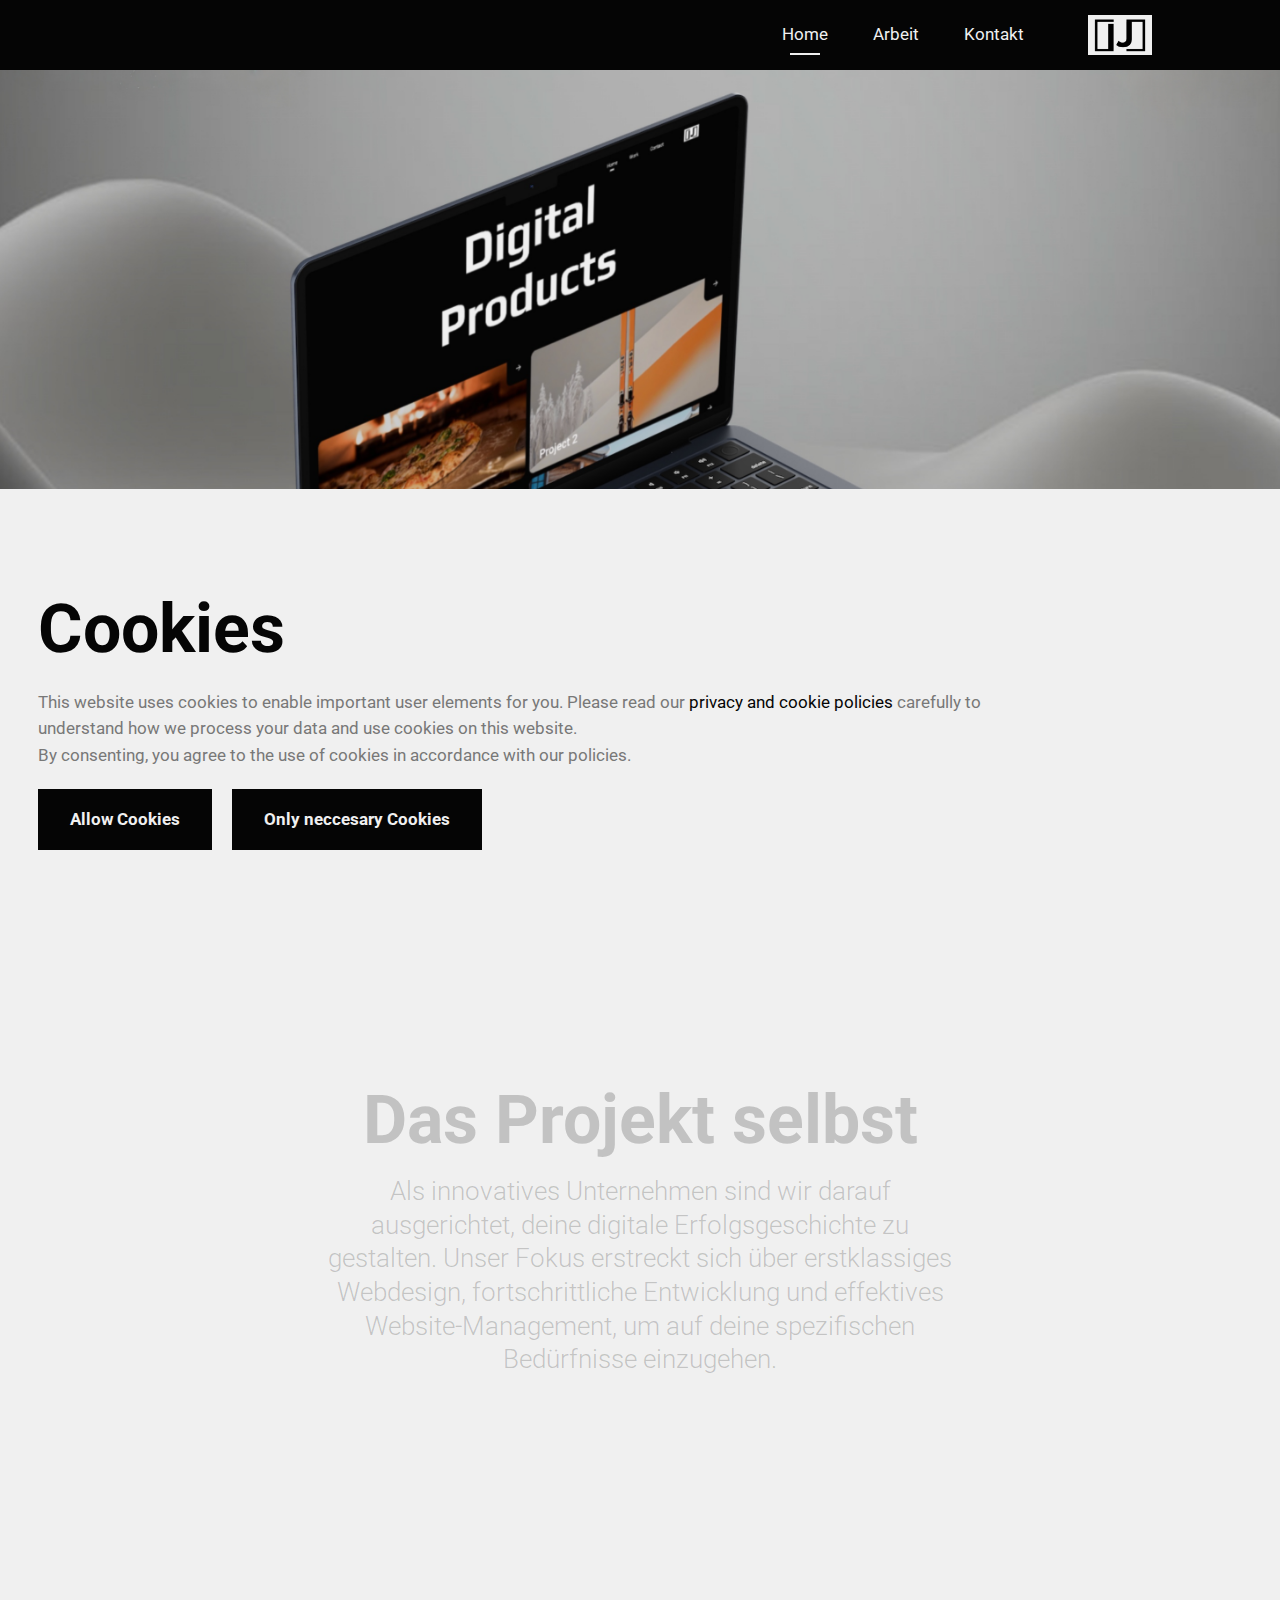
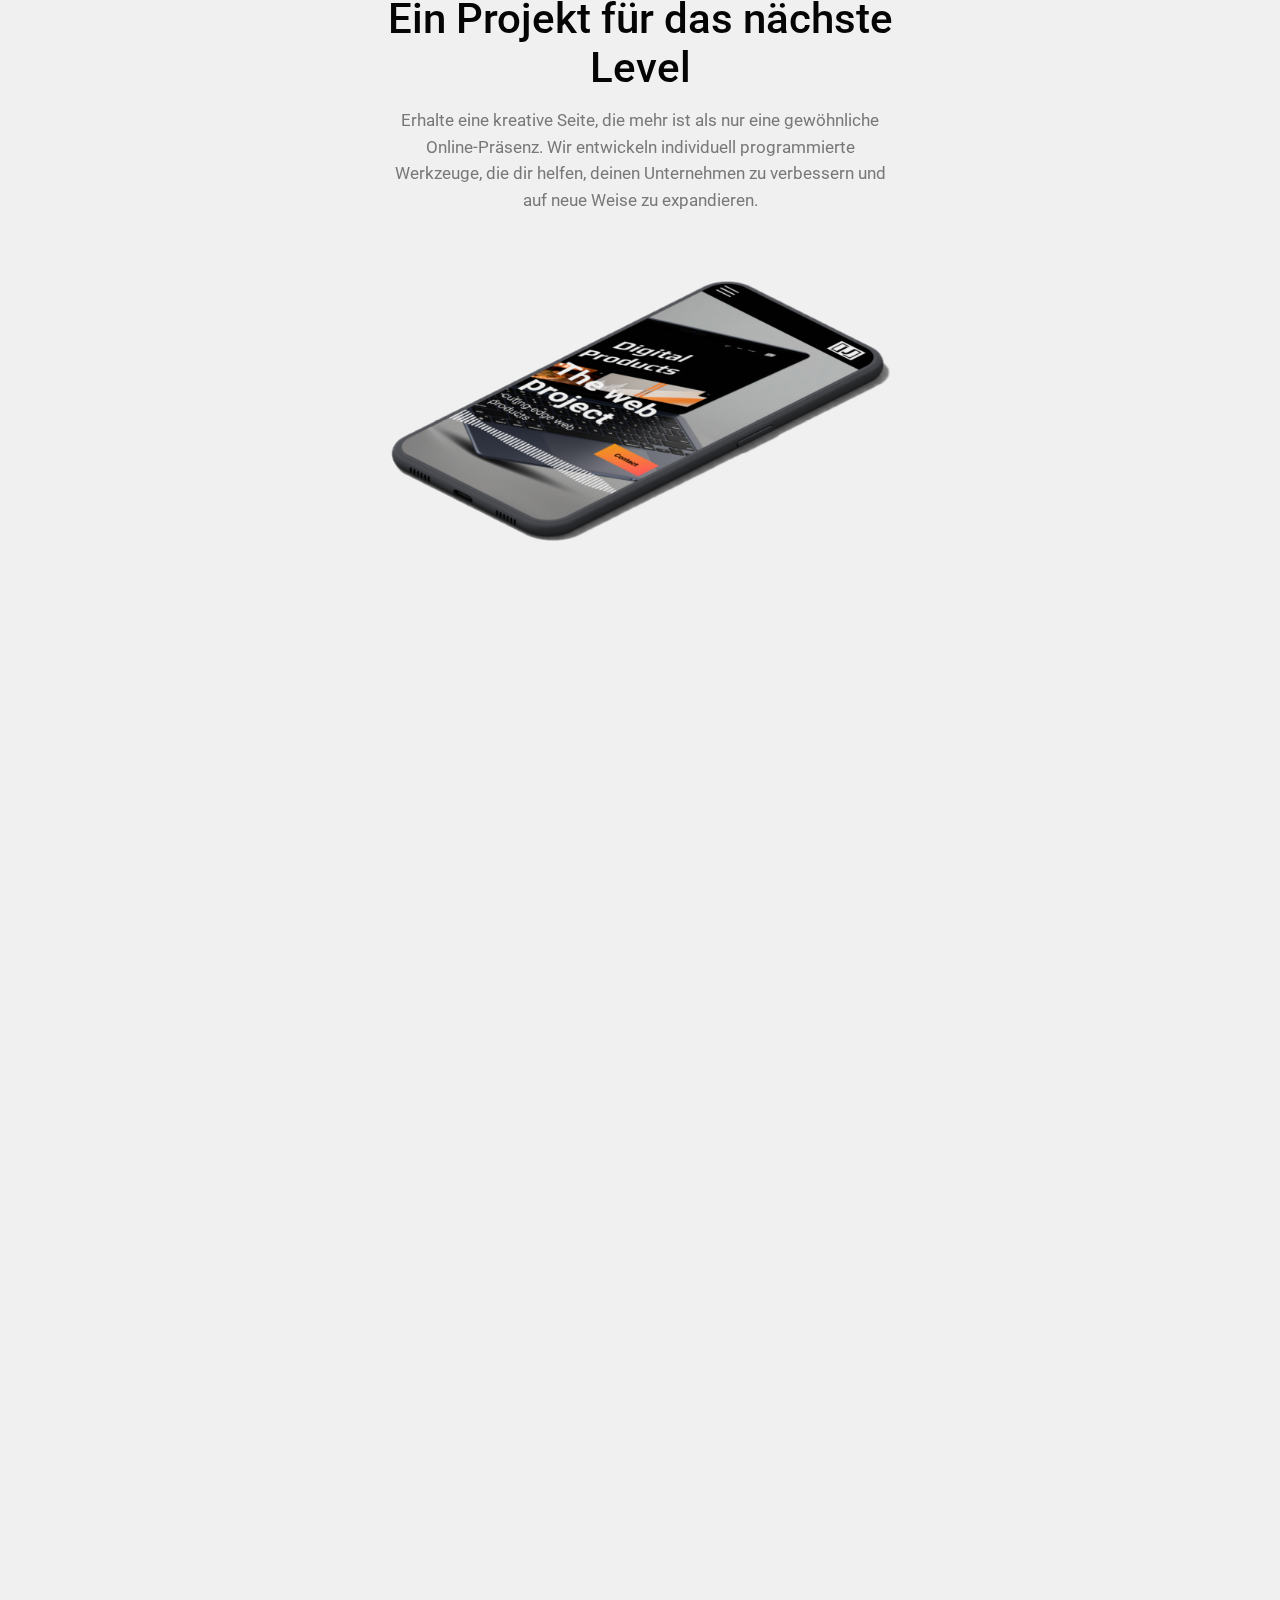
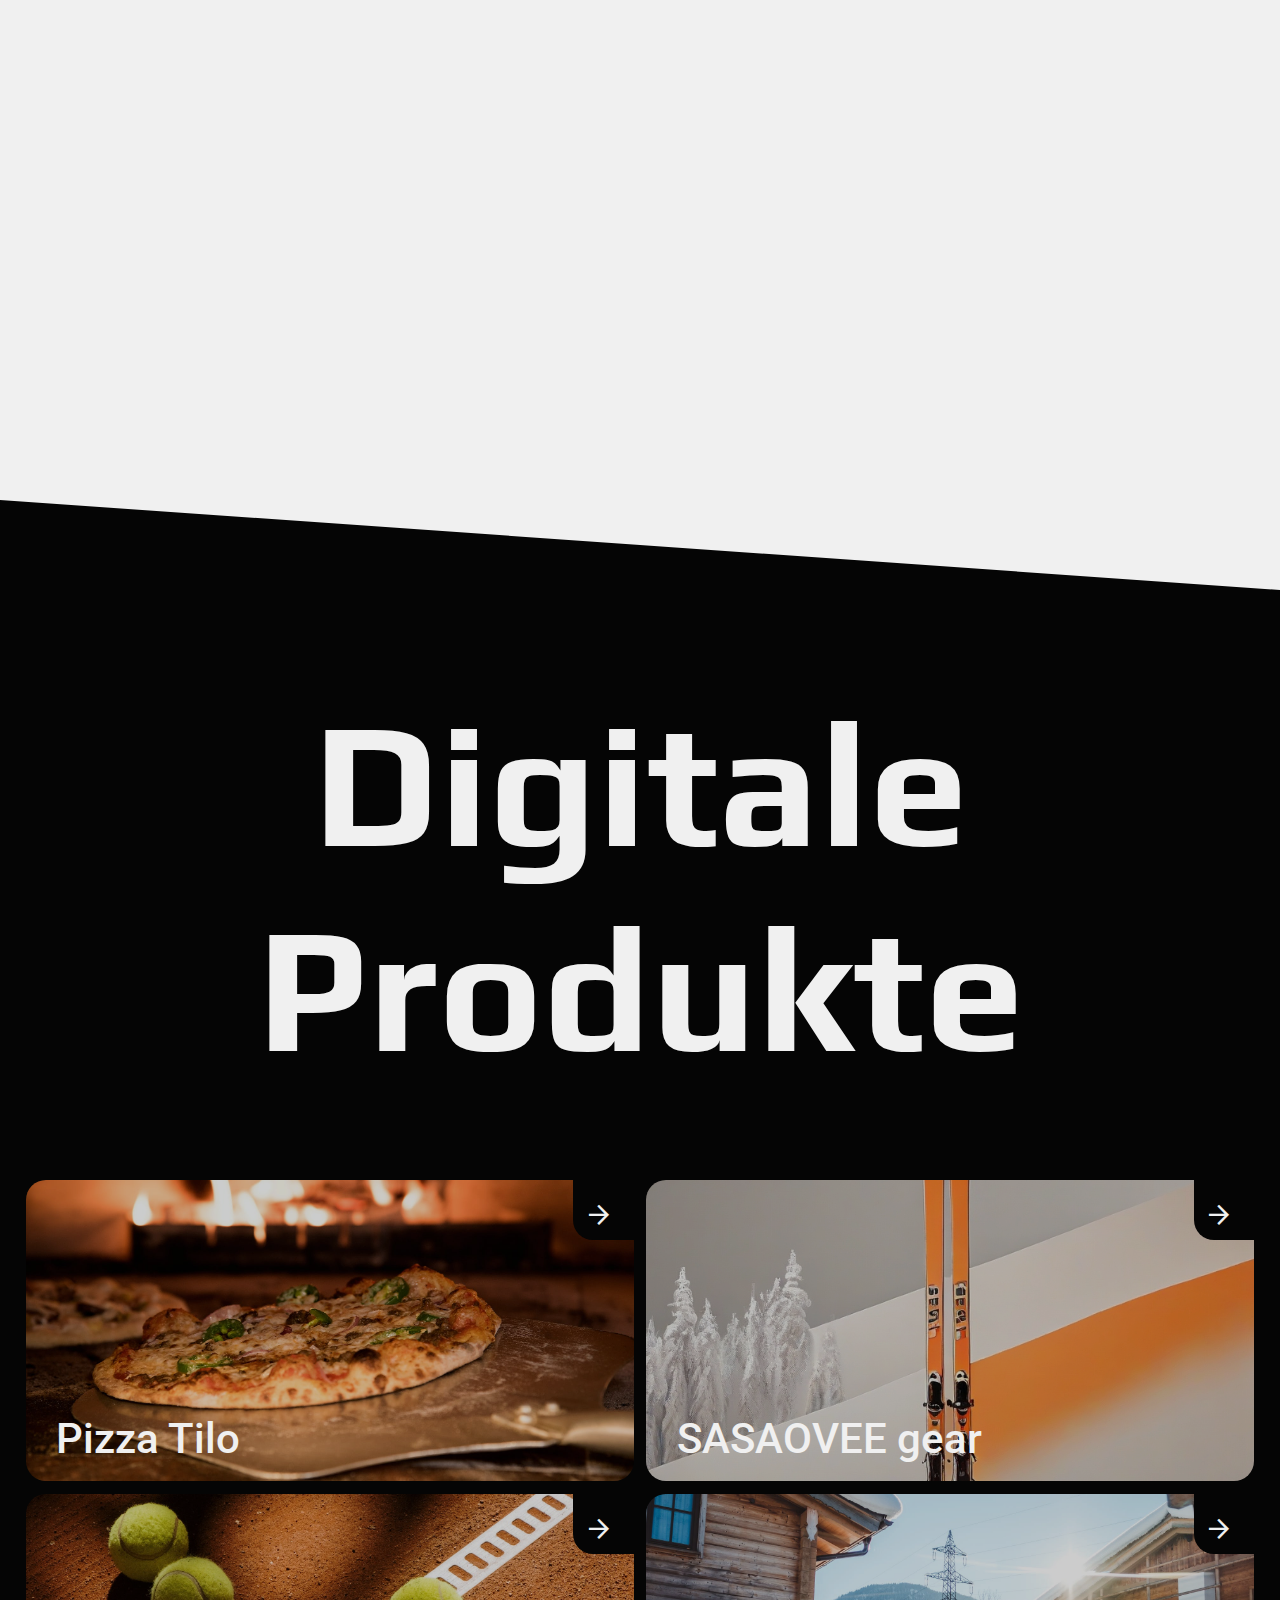
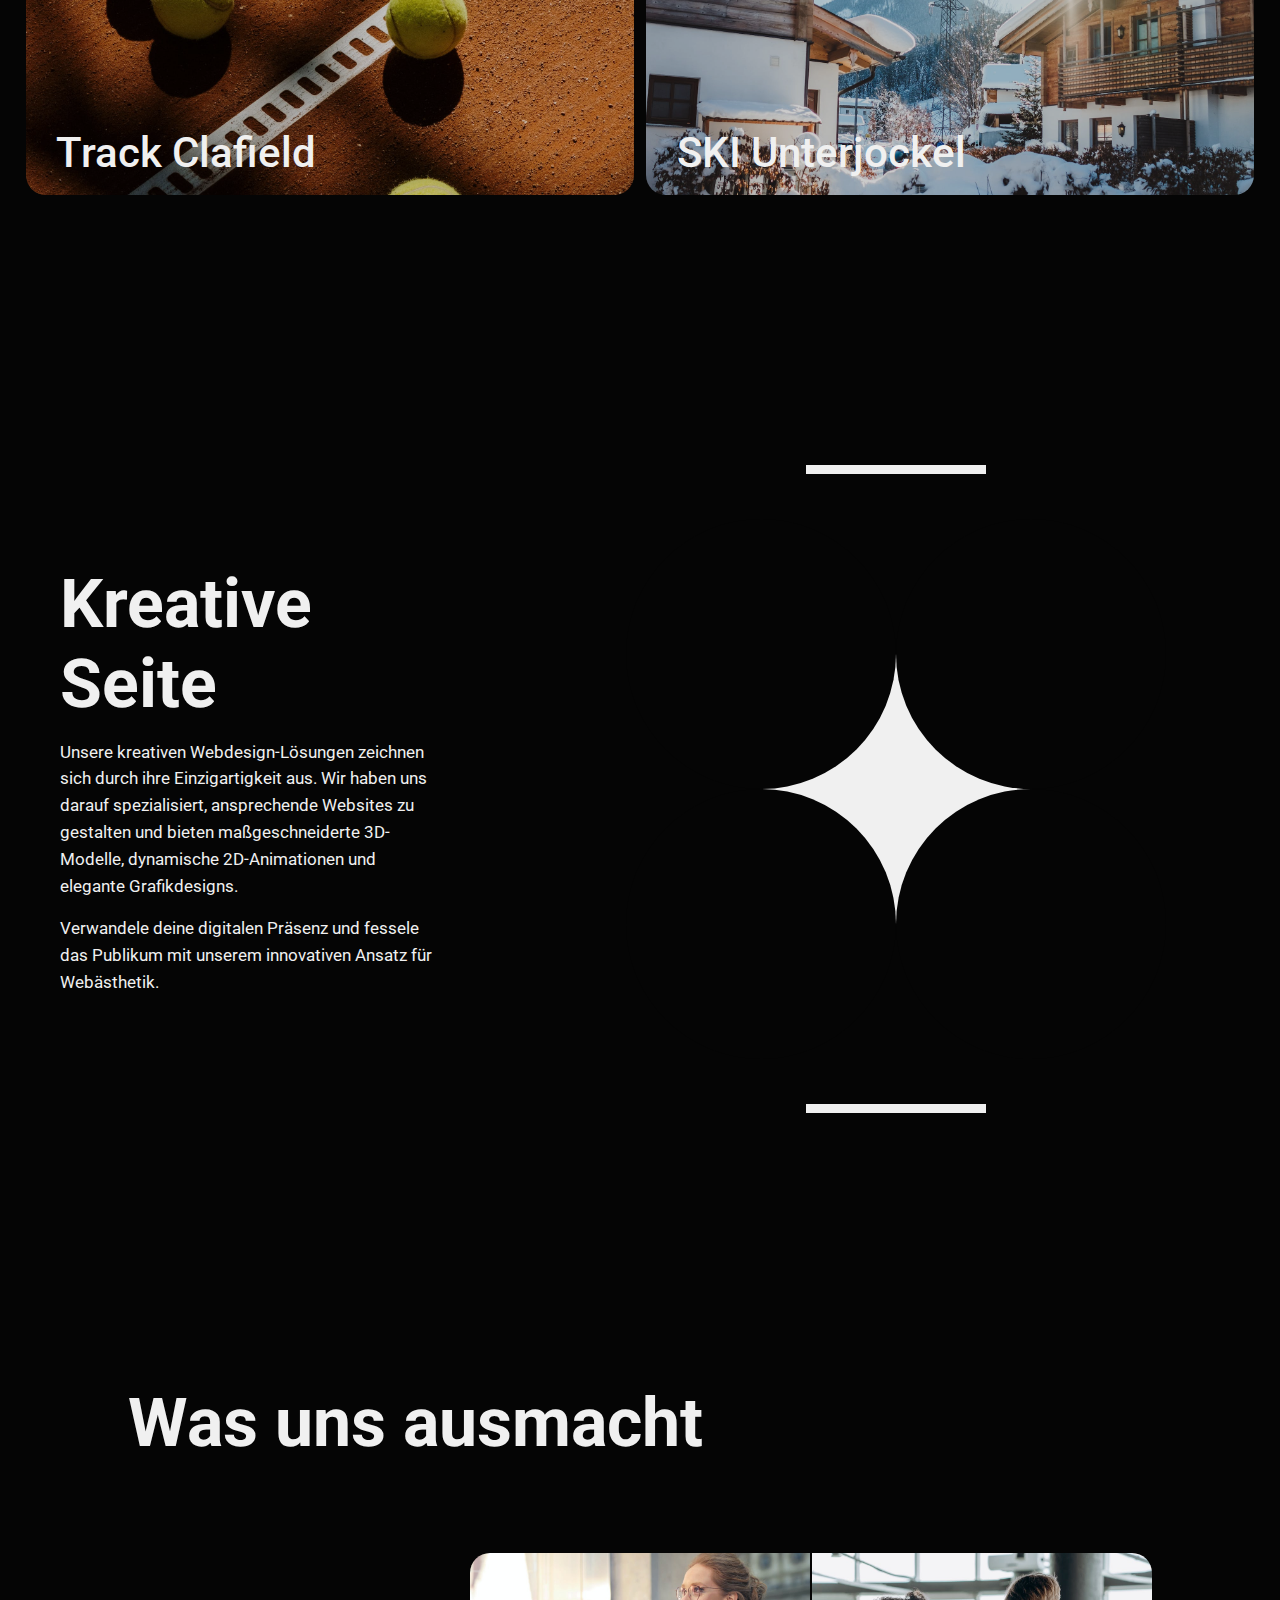
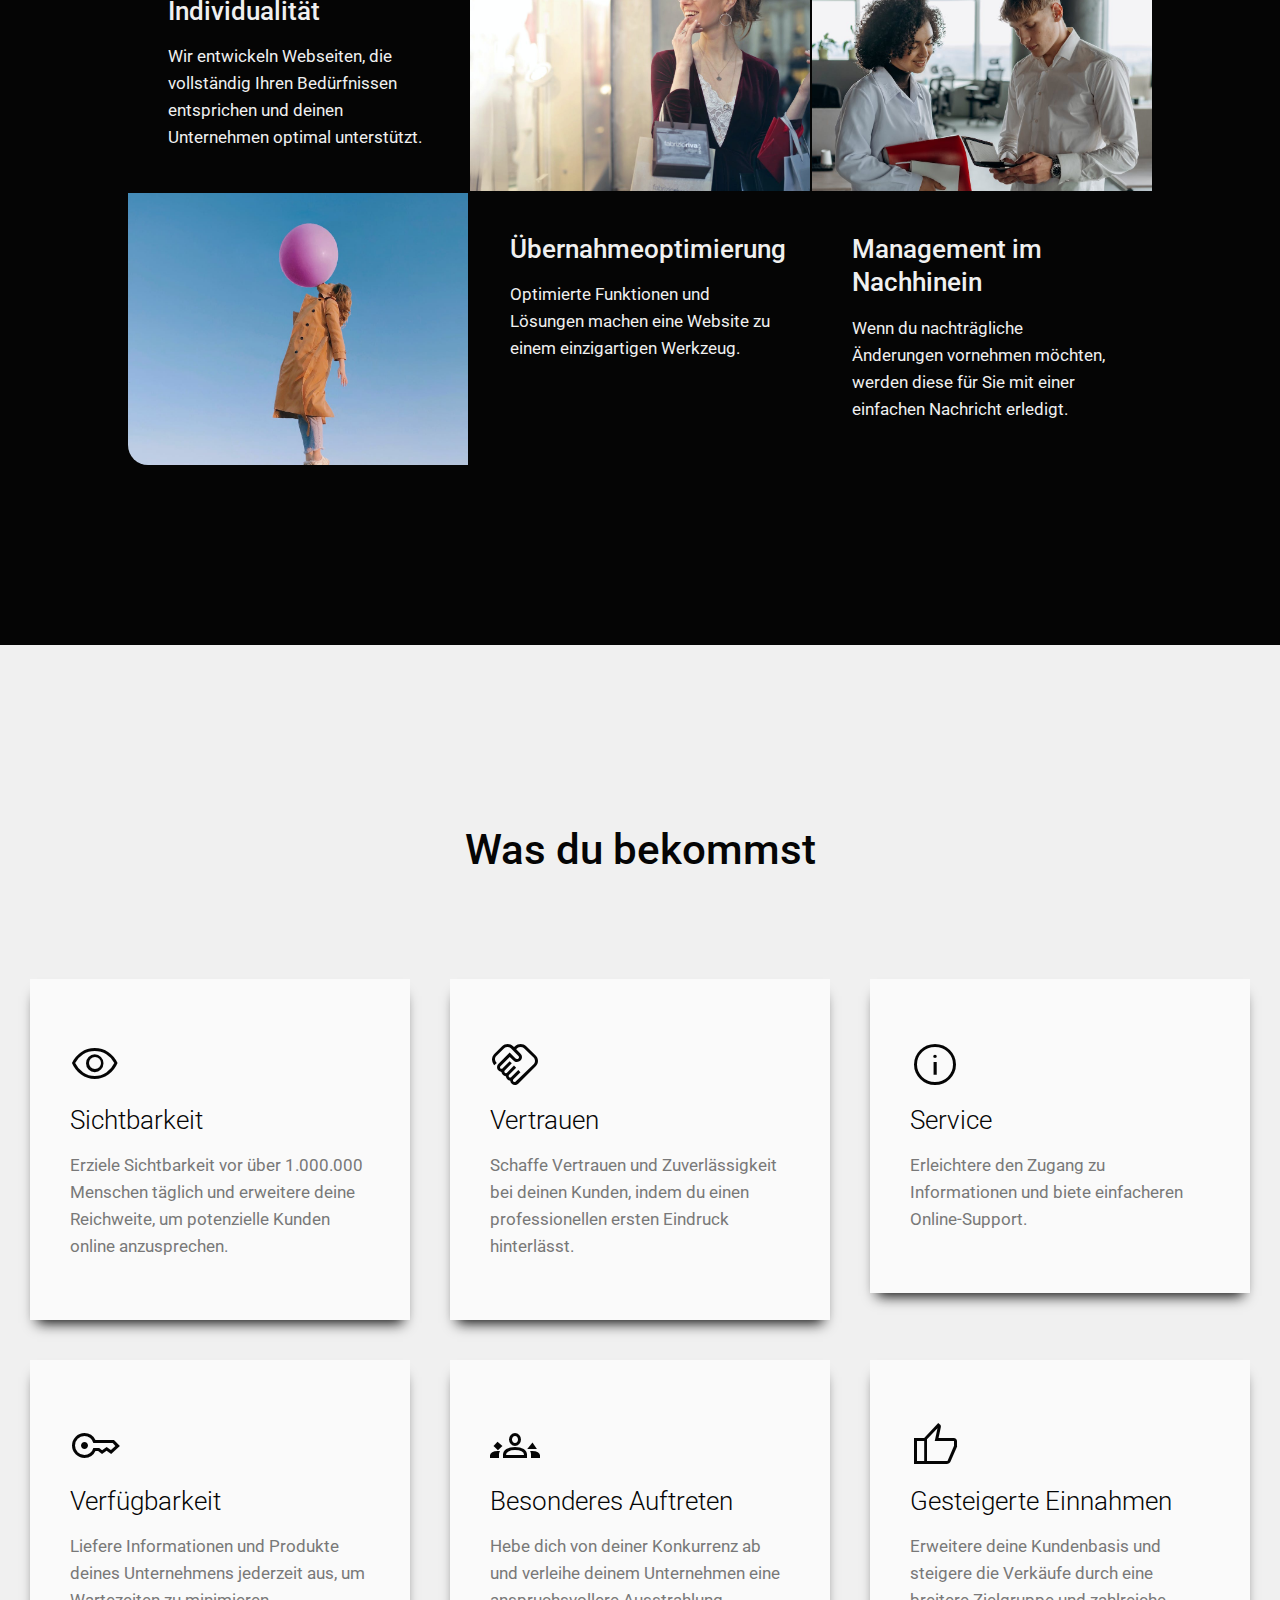
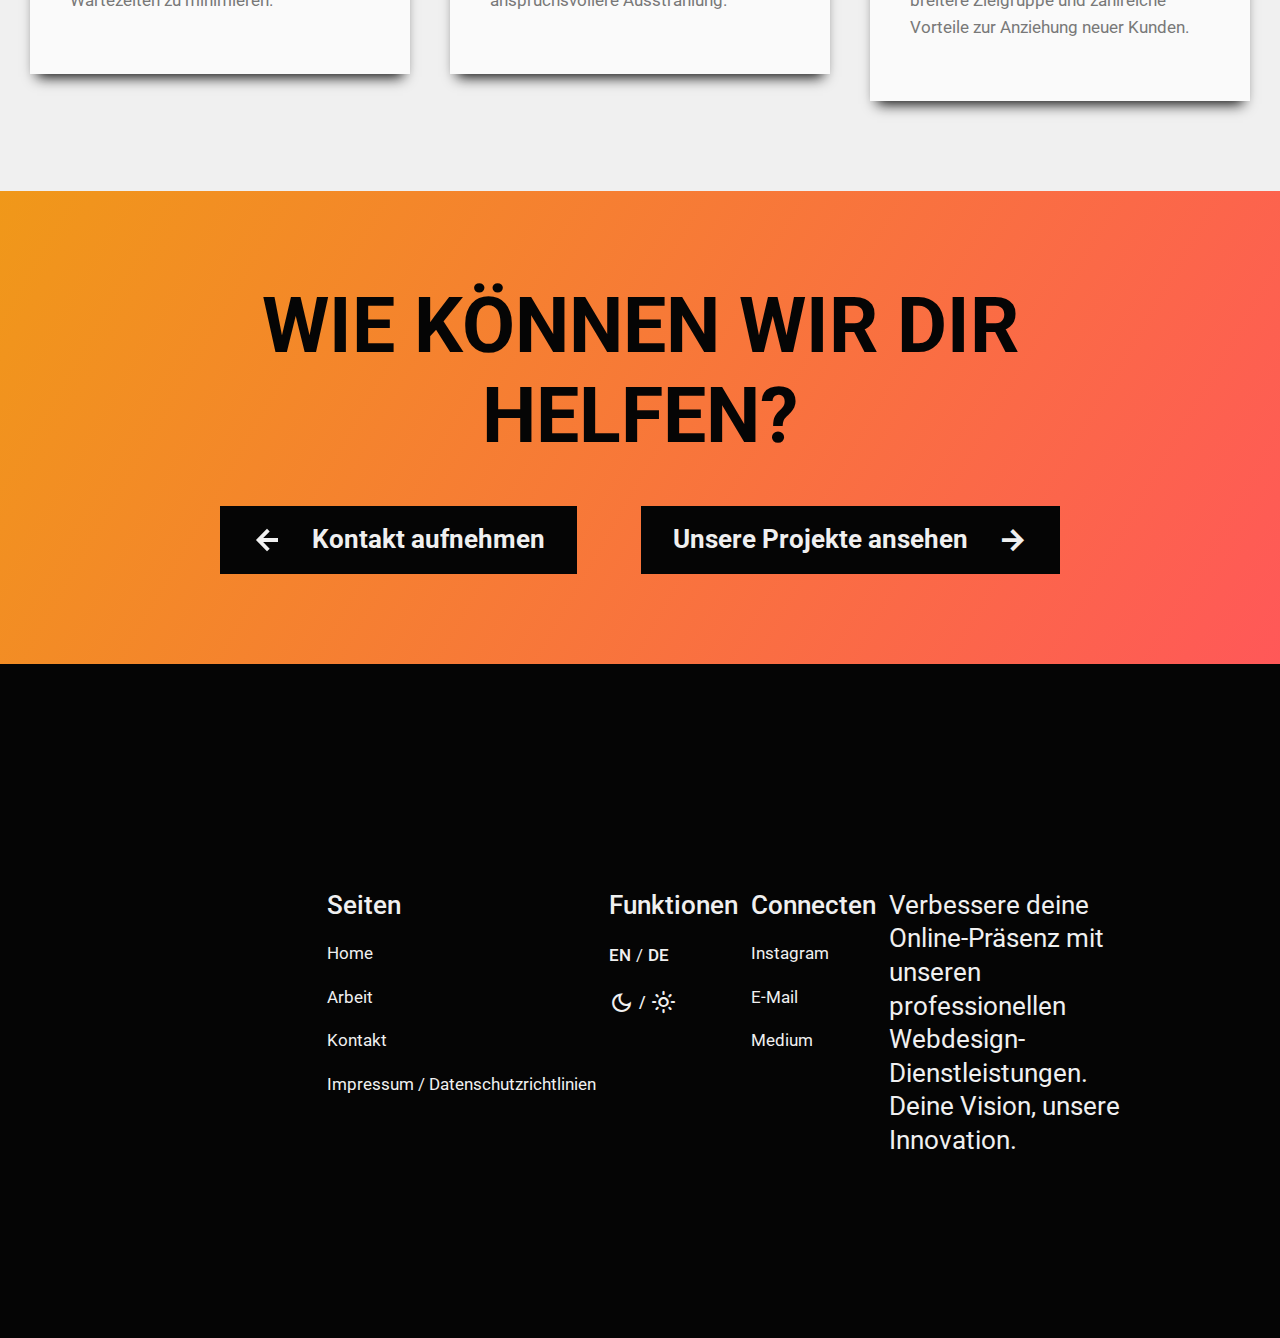
==== commit 97278cc7: "Add files via upload" ====
--- a/index.html
+++ b/index.html
@@ -289,7 +289,7 @@
                     <i class="material-symbols-outlined" style="font-size: 30px;">arrow_forward</i>
                 </div>
                 <article>
-                    <h5>Project 1</h5>
+                    <h5>Pizza Tilo</h5>
                 </article>
             </a>
             <a href="work.html#s2">
@@ -298,7 +298,7 @@
                     <i class="material-symbols-outlined" style="font-size: 30px;">arrow_forward</i>
                 </div>
                 <article>
-                    <h5>Project 2</h5>
+                    <h5>SASAOVEE gear</h5>
                 </article>
             </a>
             <a href="work.html#s3">
@@ -307,7 +307,7 @@
                     <i class="material-symbols-outlined" style="font-size: 30px;">arrow_forward</i>
                 </div>
                 <article>
-                    <h5>Project 3</h5>
+                    <h5>Track Clafield</h5>
                 </article>
             </a>
             <a href="work.html#s4">
@@ -316,7 +316,7 @@
                     <i class="material-symbols-outlined" style="font-size: 30px;">arrow_forward</i>
                 </div>
                 <article>
-                    <h5>Project 4</h5>
+                    <h5>SKI Unterjockel</h5>
                 </article>
             </a>
         </section>
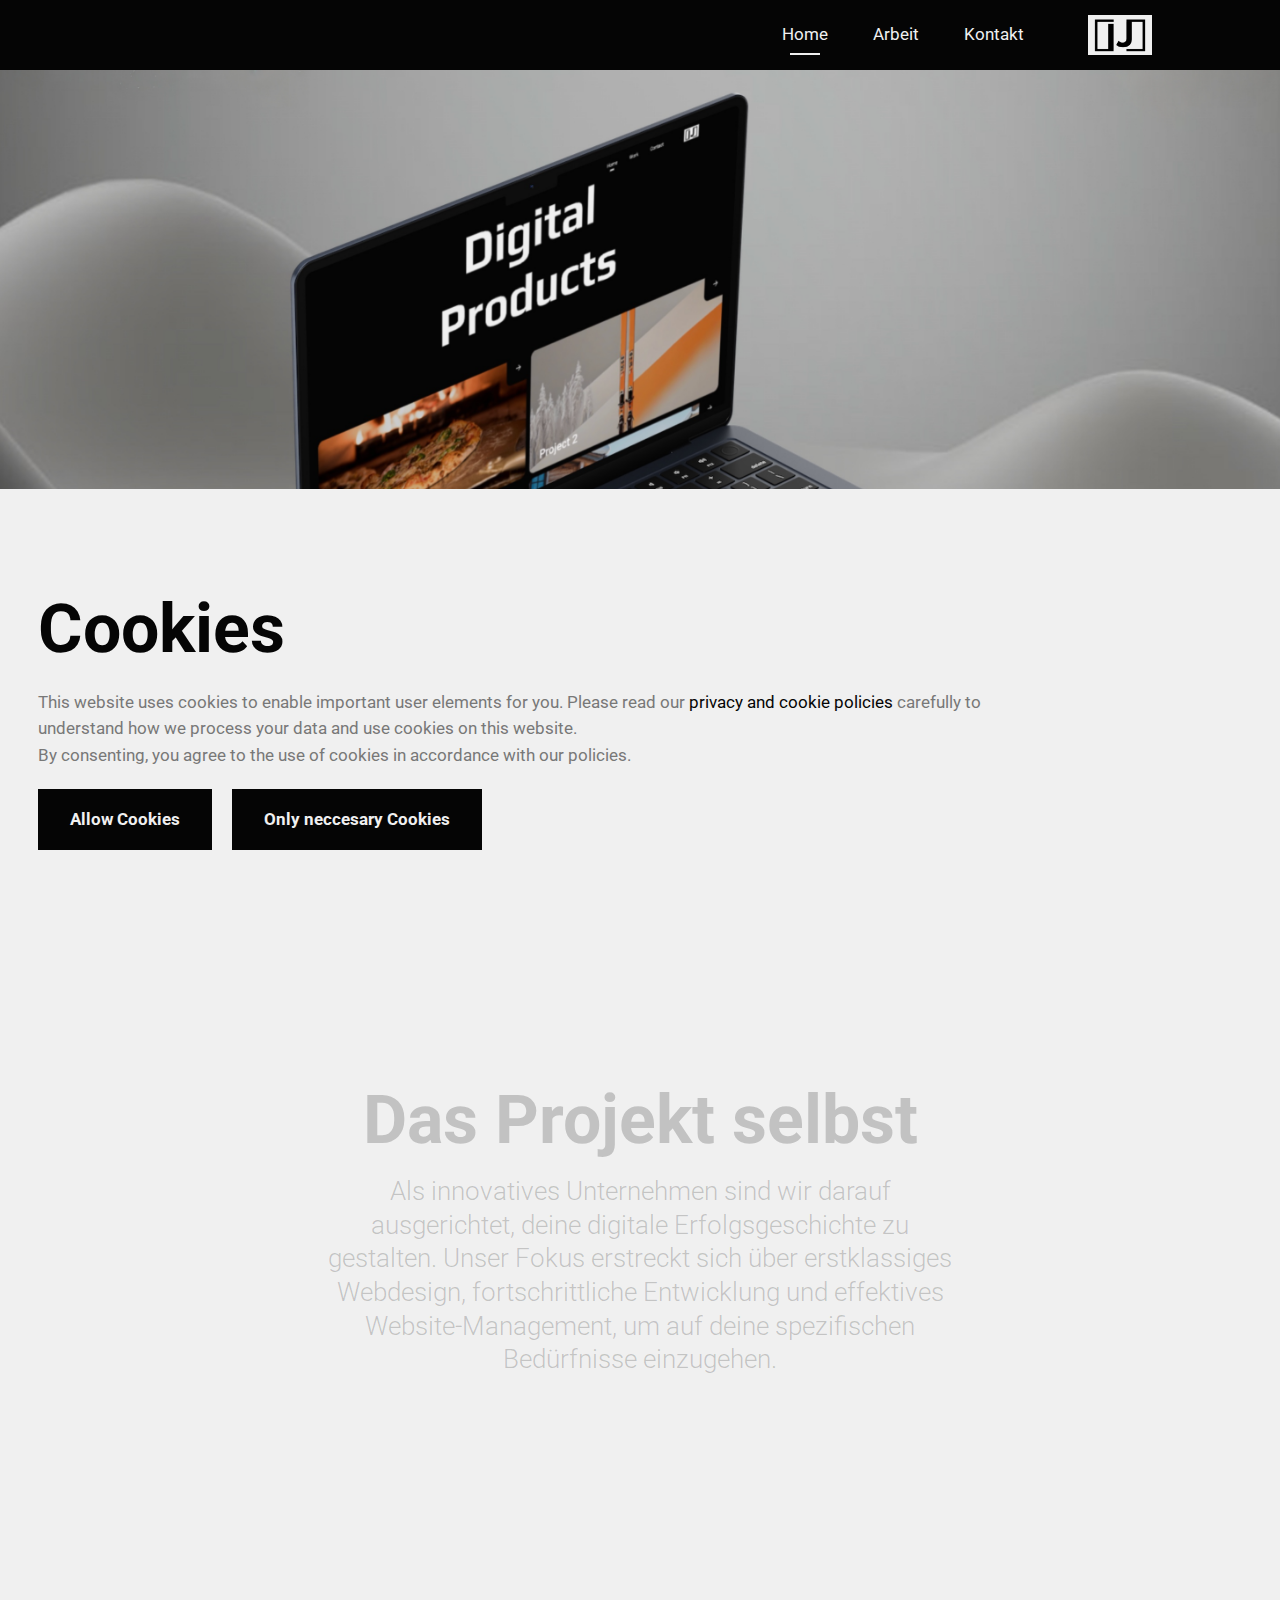
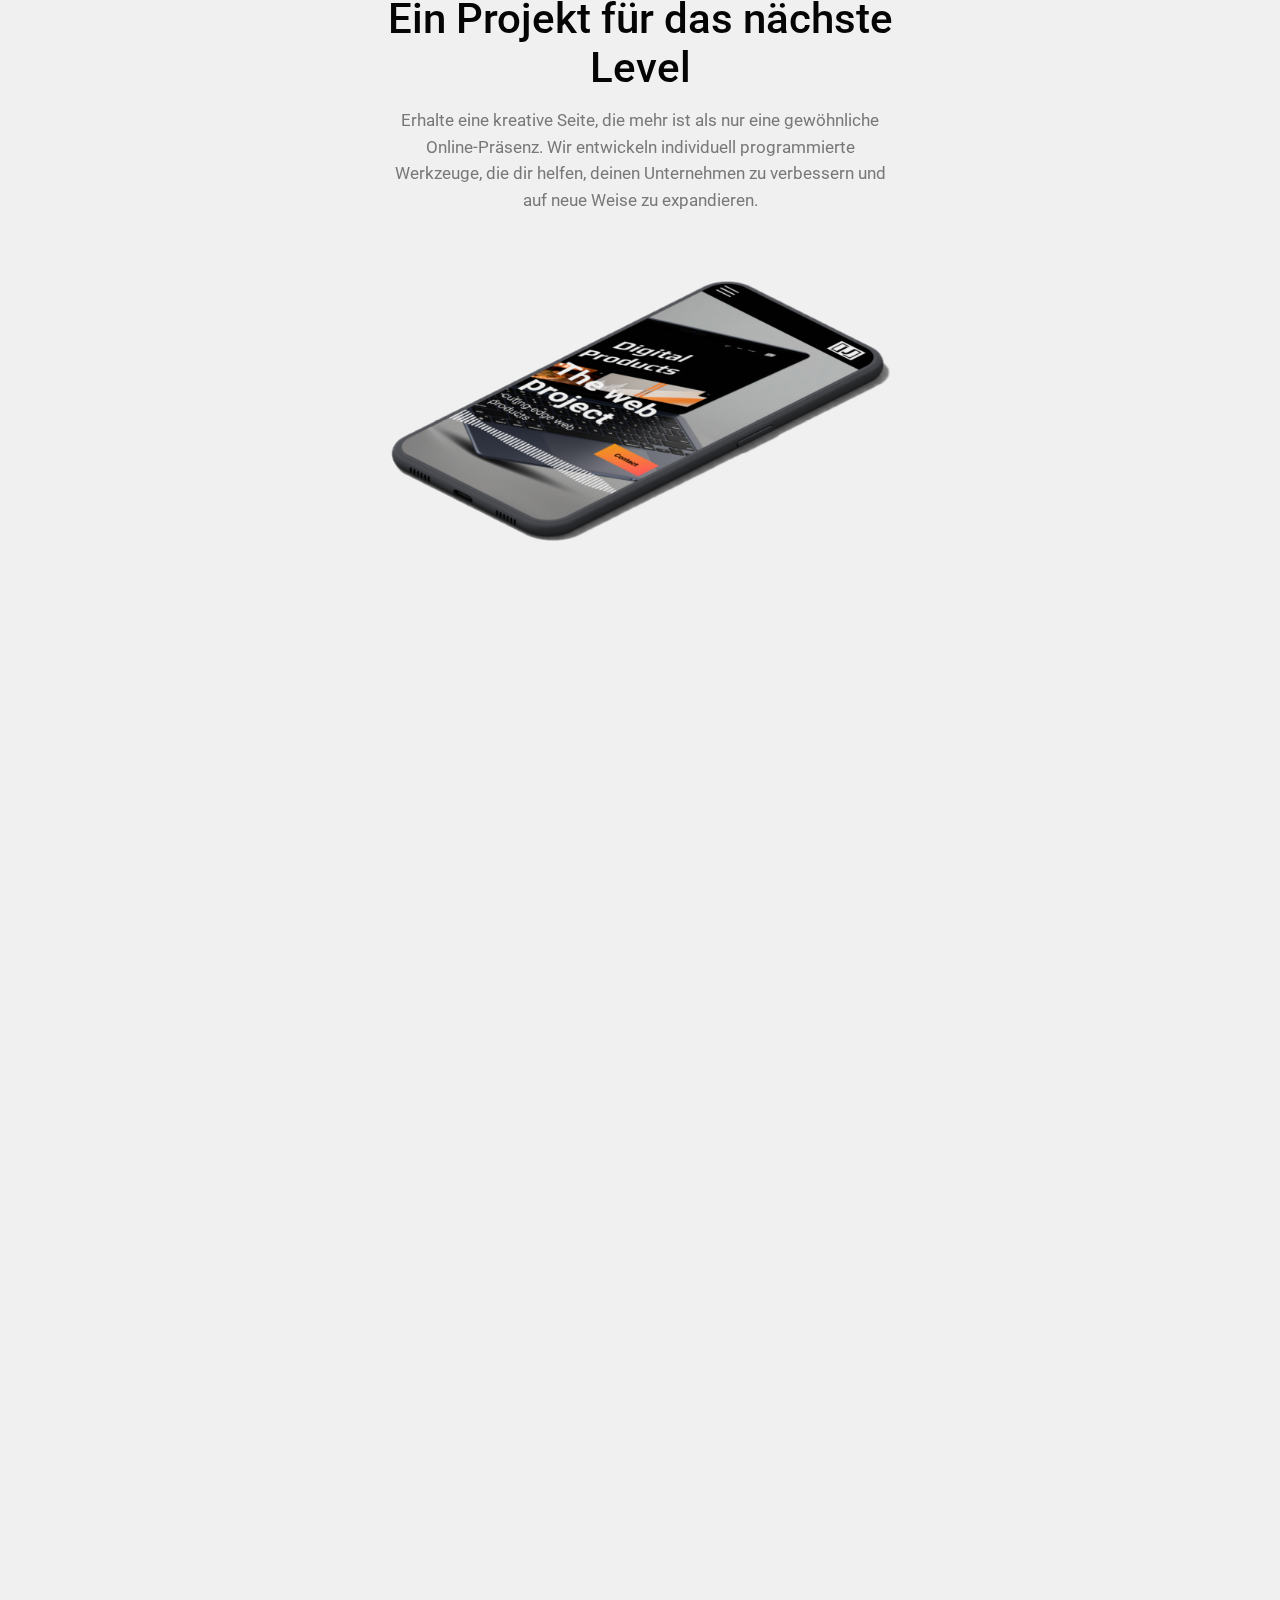
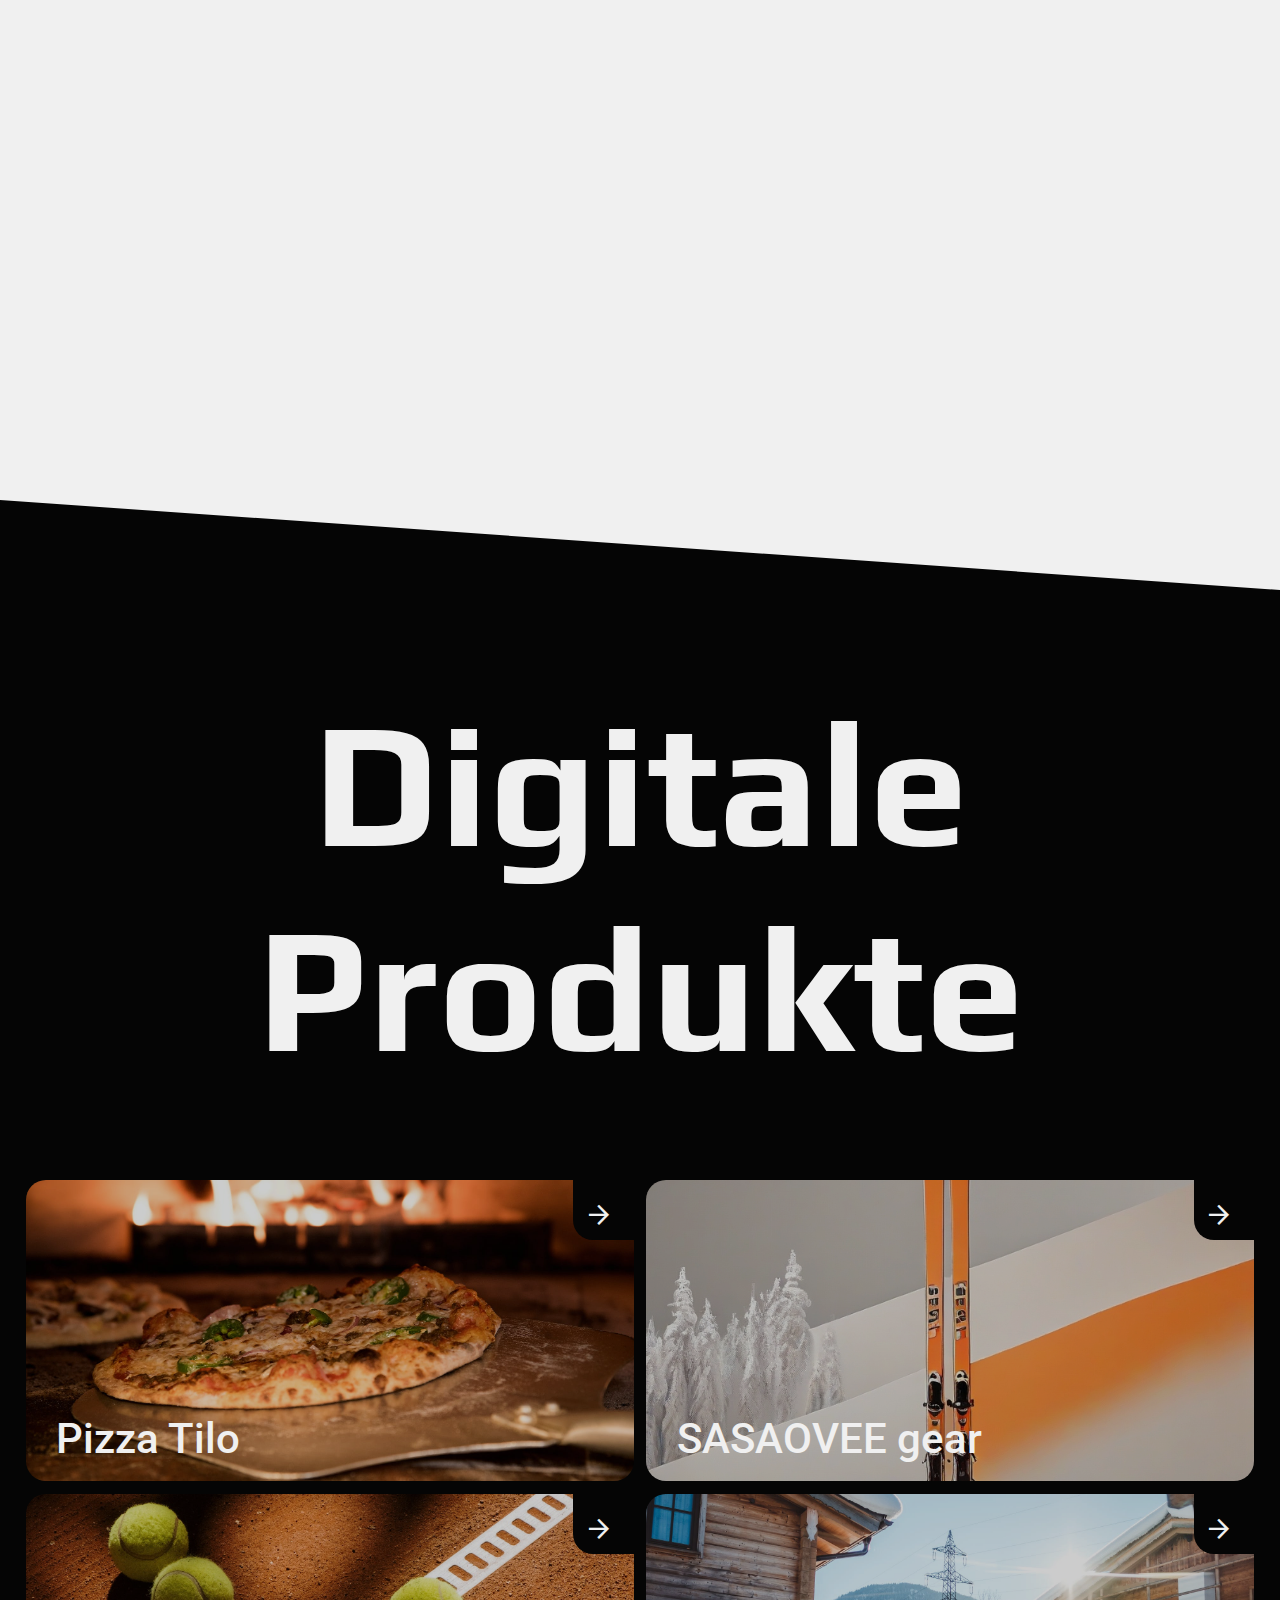
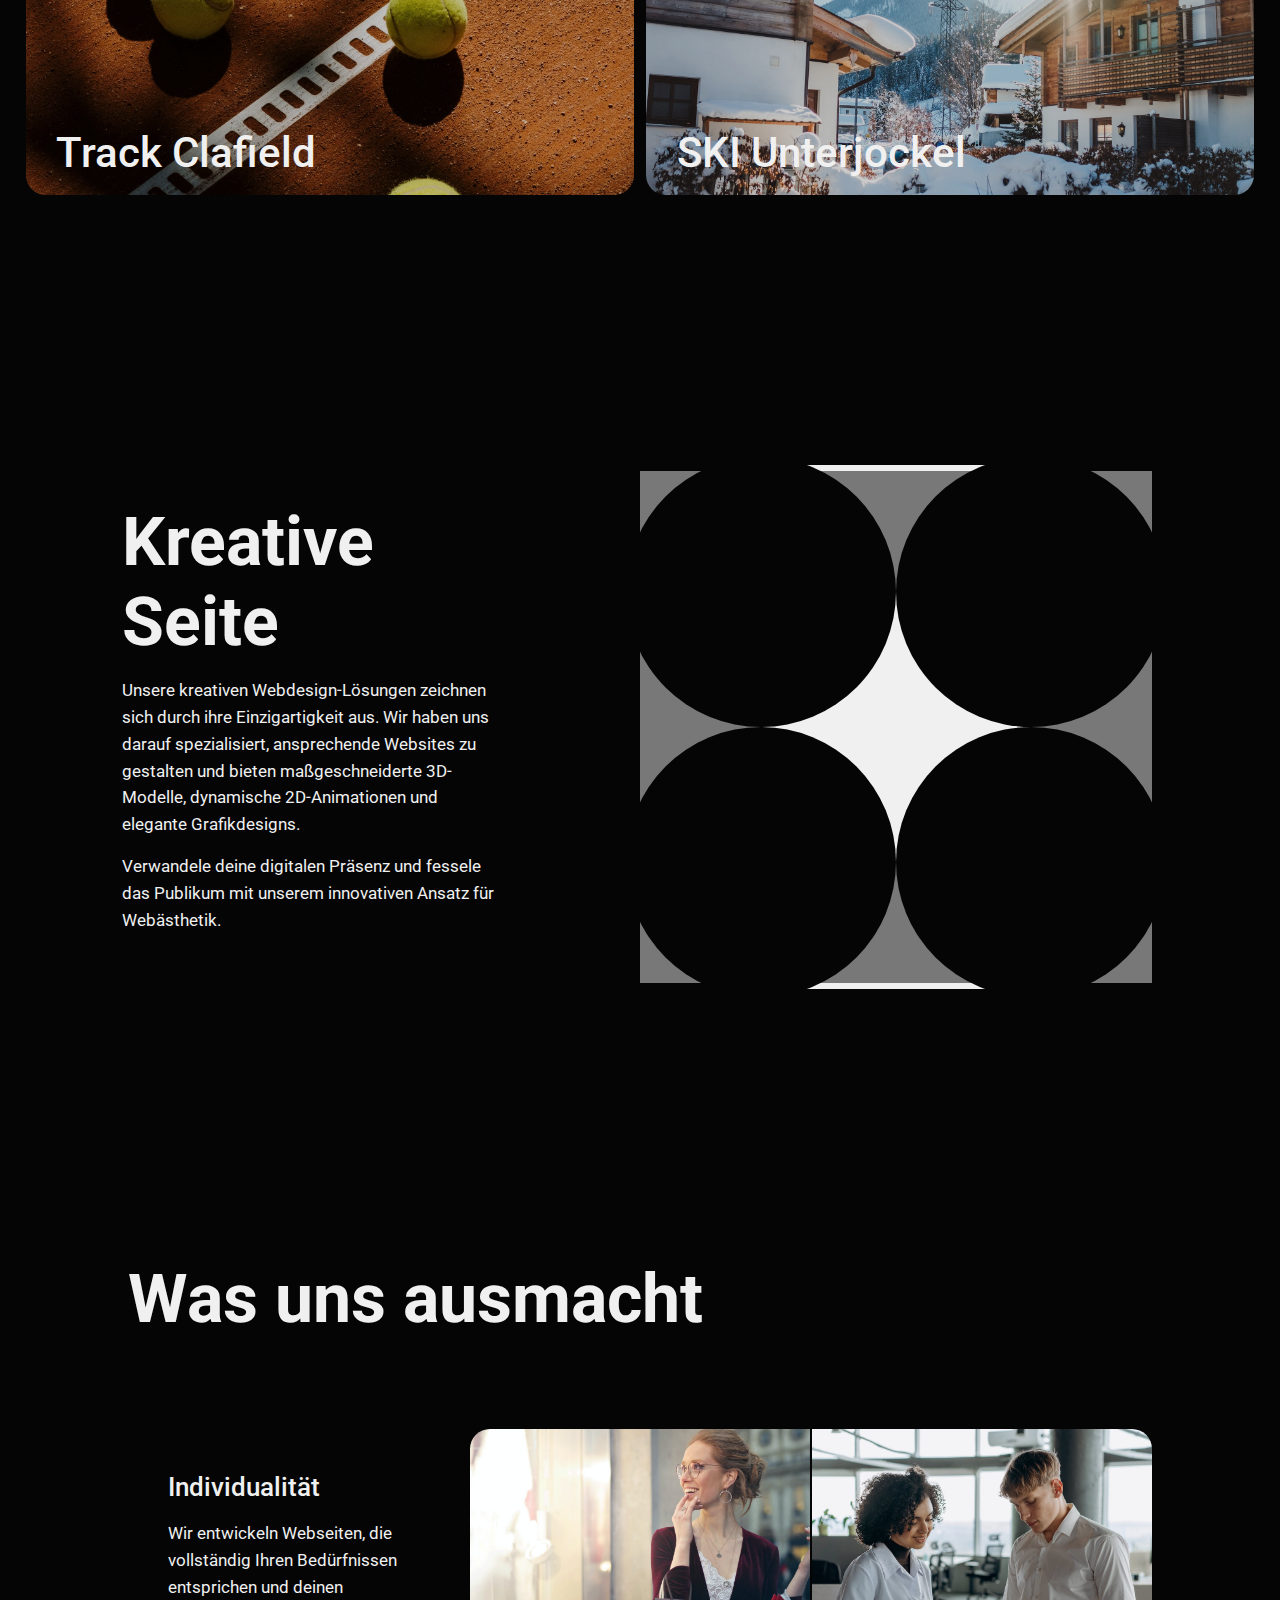
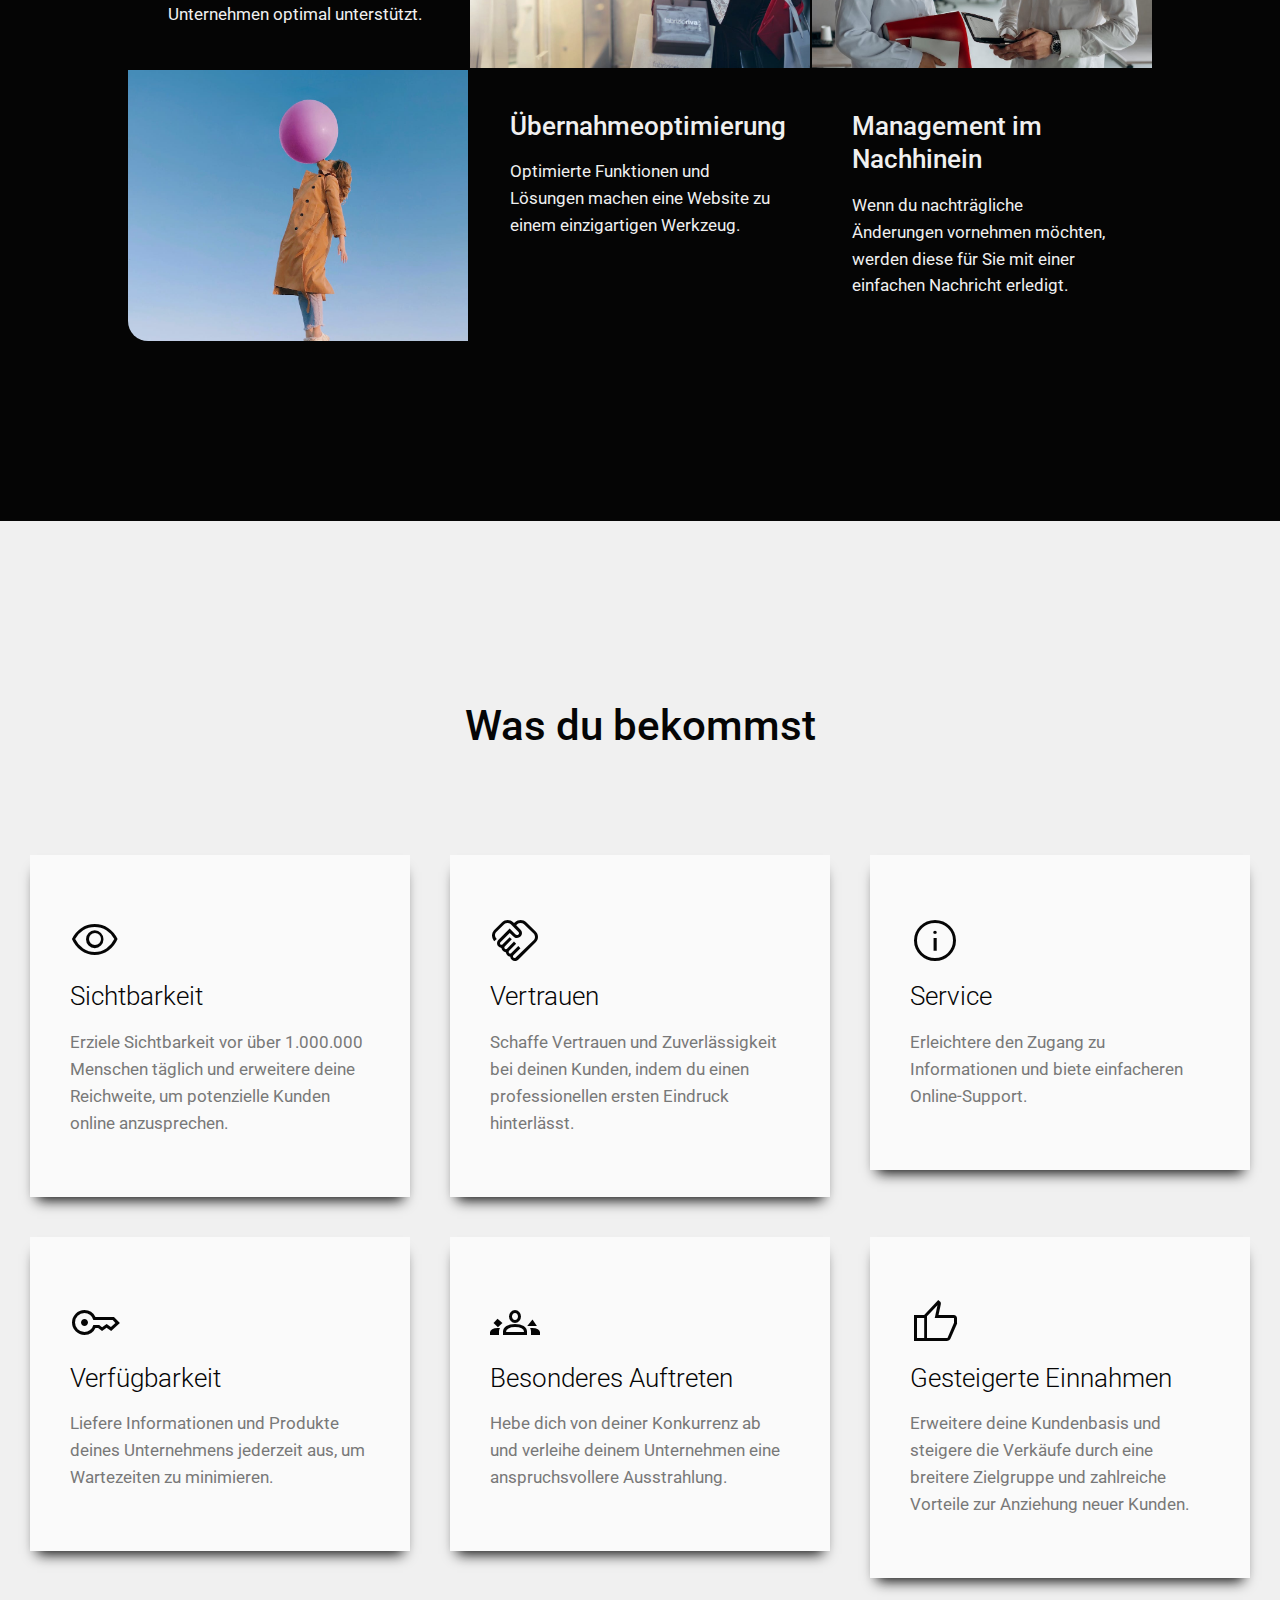
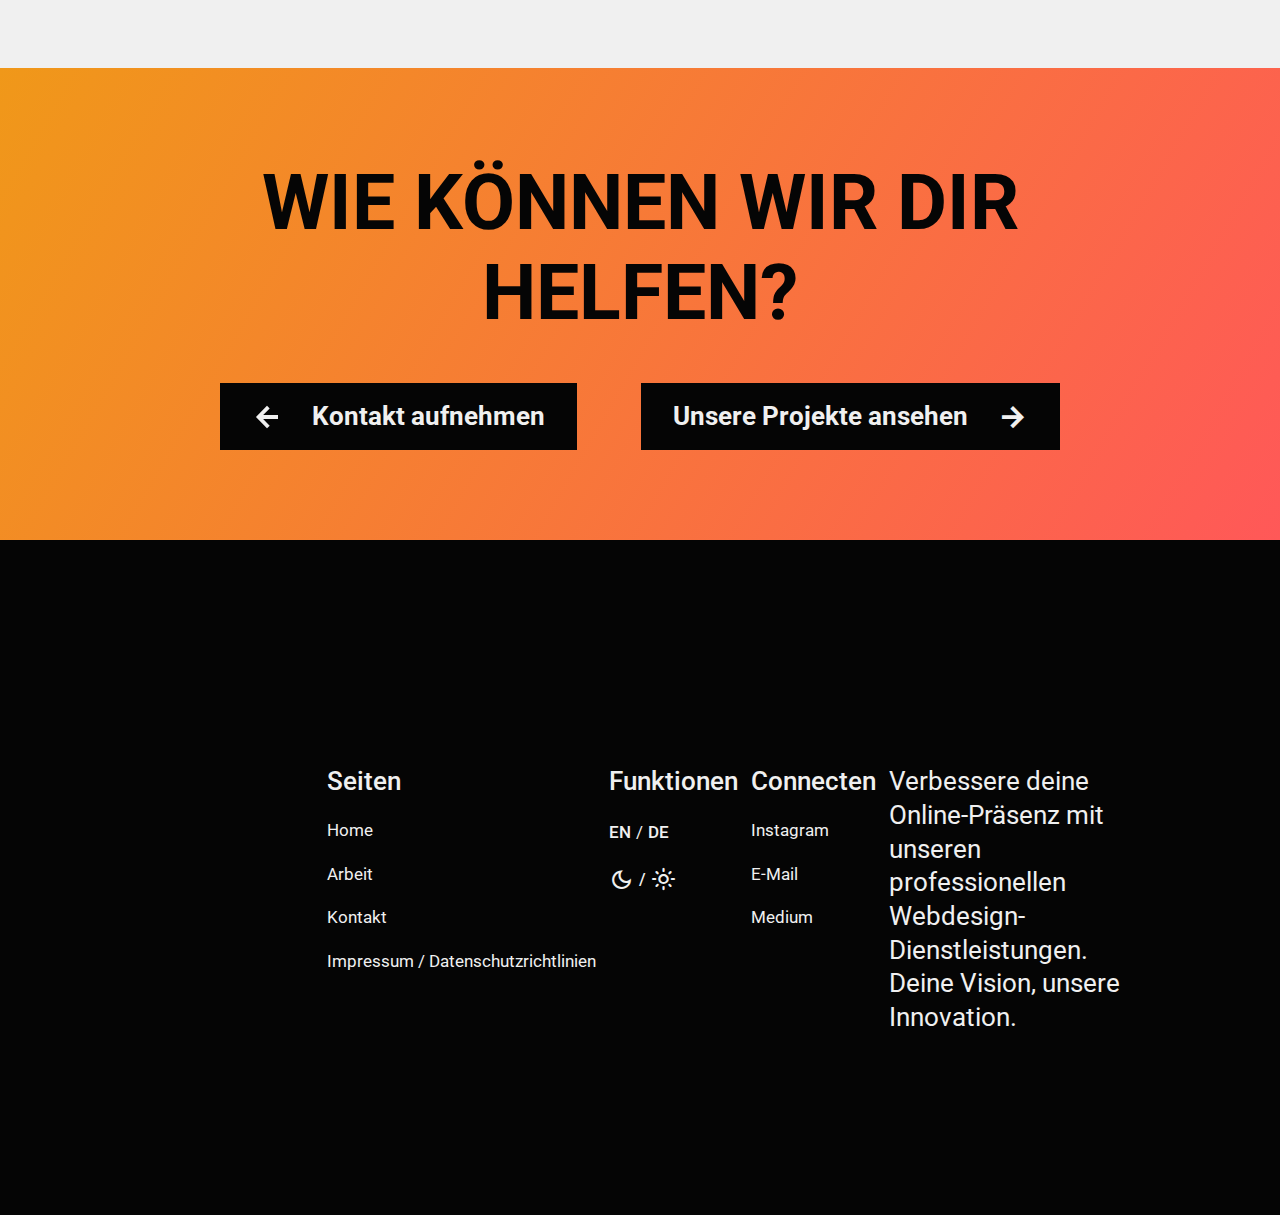
==== commit 7bf5c5ec: "Add files via upload" ====
--- a/index.html
+++ b/index.html
@@ -37,7 +37,7 @@
     <main id="hero">
         <article>
             <h4 id="HomeText1">The web project</h4>
-            <div>
+            <div class="container">
                 <h6 id="HomeText2">cutting-edge web products</h6>
                 <a href="">
                     <button class="button3"><p id="HomeText3">Contact</p></button>
--- a/styles/index.css
+++ b/styles/index.css
@@ -23,7 +23,7 @@
         *{
             color: var(--col-1-);
         }
-        & div{
+        & .container{
             height: auto;
             width: 80vw;
             display: flex;
@@ -616,8 +616,8 @@
     }
     & section{
         position: relative;
-        height: 72vh;
-        width: 72vh;
+        height: 41vw;
+        width: 41vw;
         display: flex;
         flex-direction: row;
         justify-content: center;
@@ -628,7 +628,7 @@
         &::after{
             content: "";
             position: absolute;
-            height: 110vh;
+            height: 110vw;
             width: 20vh;
             background-color: var(--col-1-);
             animation: rot linear forwards;
@@ -638,9 +638,9 @@
         &::before{
             content: "";
             position: absolute;
-            height: 70vh;
-            width: 70vh;
-            background-color: var(--col-2-);
+            height: 40vw;
+            width: 40vw;
+            background-color: var(--col-3-);
             z-index: 3;
             filter: brightness(100%);
         }
@@ -898,7 +898,7 @@
             position: relative;
             height: auto;
             width: 100vw;
-            margin: 10vh 0;
+            margin: 0;
             padding: 5vh 0;
             display: flex;
             flex-direction: column;
@@ -906,19 +906,38 @@
             align-items: flex-start;
             gap: 15px;
             z-index: 4;
-    
-            & > *{
-                margin: 0 10vw;
+            
+            & #HomeText1{
+                margin-left: 10vw;
+            }
+            *{
                 color: var(--col-1-);
             }
-            & div{
+            & .container{
                 height: auto;
                 width: 80vw;
+                margin: 0 10vw;
                 display: flex;
                 flex-direction: row;
                 justify-content: space-between;
                 align-items: flex-start;
     
+                & button{
+                    border: none;
+                    background: linear-gradient(-60deg, #ff5858 0%, #f09819 100%);
+    
+                    & *{
+                        color: var(--col-2-);
+                    }
+                    &:hover{
+                        border: solid var(--col-1-) 1px;
+                        background: transparent;
+    
+                        & *{
+                            color: var(--col-1-);
+                        }
+                    }
+                }
             }
             & aside{
                 height: 100px;
@@ -930,237 +949,34 @@
                 align-items: center;
                 overflow: hidden;
                 gap: 4px;
-    
-                & div{
-                    flex: none;
-                    height: 4px;
-                    width: 4px;
-                    border-radius: 4px;
-                    background-color: var(--col-1-);
-                    animation: jump 15s ease-in-out infinite;
-    
-                    &:hover{
-                        background-color: transparent;
-                    }
-                }
-                .hp1 { animation-delay: 0ms; }
-                .hp2 { animation-delay: 40ms; }
-                .hp3 { animation-delay: 80ms; }
-                .hp4 { animation-delay: 120ms; }
-                .hp5 { animation-delay: 160ms; }
-                .hp6 { animation-delay: 200ms; }
-                .hp7 { animation-delay: 240ms; }
-                .hp8 { animation-delay: 280ms; }
-                .hp9 { animation-delay: 320ms; }
-                .hp10 { animation-delay: 360ms; }
-                .hp11 { animation-delay: 400ms; }
-                .hp12 { animation-delay: 440ms; }
-                .hp13 { animation-delay: 480ms; }
-                .hp14 { animation-delay: 520ms; }
-                .hp15 { animation-delay: 560ms; }
-                .hp16 { animation-delay: 600ms; }
-                .hp17 { animation-delay: 640ms; }
-                .hp18 { animation-delay: 680ms; }
-                .hp19 { animation-delay: 720ms; }
-                .hp20 { animation-delay: 760ms; }
-                
-                .hp21 { animation-delay: 800ms; }
-                .hp22 { animation-delay: 840ms; }
-                .hp23 { animation-delay: 880ms; }
-                .hp24 { animation-delay: 920ms; }
-                .hp25 { animation-delay: 960ms; }
-                .hp26 { animation-delay: 1000ms; }
-                .hp27 { animation-delay: 1040ms; }
-                .hp28 { animation-delay: 1080ms; }
-                .hp29 { animation-delay: 1120ms; }
-                .hp30 { animation-delay: 1160ms; }
-                .hp31 { animation-delay: 1200ms; }
-                .hp32 { animation-delay: 1240ms; }
-                .hp33 { animation-delay: 1280ms; }
-                .hp34 { animation-delay: 1320ms; }
-                .hp35 { animation-delay: 1360ms; }
-                .hp36 { animation-delay: 1400ms; }
-                .hp37 { animation-delay: 1440ms; }
-                .hp38 { animation-delay: 1480ms; }
-                .hp39 { animation-delay: 1520ms; }
-                .hp40 { animation-delay: 1560ms; }
-    
-                .hp41 { animation-delay: 1600ms; }
-                .hp42 { animation-delay: 1640ms; }
-                .hp43 { animation-delay: 1680ms; }
-                .hp44 { animation-delay: 1720ms; }
-                .hp45 { animation-delay: 1760ms; }
-                .hp46 { animation-delay: 1800ms; }
-                .hp47 { animation-delay: 1840ms; }
-                .hp48 { animation-delay: 1880ms; }
-                .hp49 { animation-delay: 1920ms; }
-                .hp50 { animation-delay: 1960ms; }
-    
-                .hp51 { animation-delay: 2000ms; }
-                .hp52 { animation-delay: 2040ms; }
-                .hp53 { animation-delay: 2080ms; }
-                .hp54 { animation-delay: 2120ms; }
-                .hp55 { animation-delay: 2160ms; }
-                .hp56 { animation-delay: 2200ms; }
-                .hp57 { animation-delay: 2240ms; }
-                .hp58 { animation-delay: 2280ms; }
-                .hp59 { animation-delay: 2320ms; }
-                .hp60 { animation-delay: 2360ms; }
-                .hp61 { animation-delay: 2400ms; }
-                .hp62 { animation-delay: 2440ms; }
-                .hp63 { animation-delay: 2480ms; }
-                .hp64 { animation-delay: 2520ms; }
-                .hp65 { animation-delay: 2560ms; }
-                .hp66 { animation-delay: 2600ms; }
-                .hp67 { animation-delay: 2640ms; }
-                .hp68 { animation-delay: 2680ms; }
-                .hp69 { animation-delay: 2720ms; }
-                .hp70 { animation-delay: 2760ms; }
-    
-                .hp71 { animation-delay: 2800ms; }
-                .hp72 { animation-delay: 2840ms; }
-                .hp73 { animation-delay: 2880ms; }
-                .hp74 { animation-delay: 2920ms; }
-                .hp75 { animation-delay: 2960ms; }
-                .hp76 { animation-delay: 3000ms; }
-                .hp77 { animation-delay: 3040ms; }
-                .hp78 { animation-delay: 3080ms; }
-                .hp79 { animation-delay: 3120ms; }
-                .hp80 { animation-delay: 3160ms; }
-    
-                .hp81 { animation-delay: 3200ms; }
-                .hp82 { animation-delay: 3240ms; }
-                .hp83 { animation-delay: 3280ms; }
-                .hp84 { animation-delay: 3320ms; }
-                .hp85 { animation-delay: 3360ms; }
-                .hp86 { animation-delay: 3400ms; }
-                .hp87 { animation-delay: 3440ms; }
-                .hp88 { animation-delay: 3480ms; }
-                .hp89 { animation-delay: 3520ms; }
-                .hp90 { animation-delay: 3560ms; }
-    
-                .hp91 { animation-delay: 3600ms; }
-                .hp92 { animation-delay: 3640ms; }
-                .hp93 { animation-delay: 3680ms; }
-                .hp94 { animation-delay: 3720ms; }
-                .hp95 { animation-delay: 3760ms; }
-                .hp96 { animation-delay: 3800ms; }
-                .hp97 { animation-delay: 3840ms; }
-                .hp98 { animation-delay: 3880ms; }
-                .hp99 { animation-delay: 3920ms; }
-                .hp100 { animation-delay: 3960ms; }
-    
-                .hp101 { animation-delay: 4000ms; }
-                .hp102 { animation-delay: 4040ms; }
-                .hp103 { animation-delay: 4080ms; }
-                .hp104 { animation-delay: 4120ms; }
-                .hp105 { animation-delay: 4160ms; }
-                .hp106 { animation-delay: 4200ms; }
-                .hp107 { animation-delay: 4240ms; }
-                .hp108 { animation-delay: 4280ms; }
-                .hp109 { animation-delay: 4320ms; }
-                .hp110 { animation-delay: 4360ms; }
-    
-                .hp111 { animation-delay: 4400ms; }
-                .hp112 { animation-delay: 4440ms; }
-                .hp113 { animation-delay: 4480ms; }
-                .hp114 { animation-delay: 4520ms; }
-                .hp115 { animation-delay: 4560ms; }
-                .hp116 { animation-delay: 4600ms; }
-                .hp117 { animation-delay: 4640ms; }
-                .hp118 { animation-delay: 4680ms; }
-                .hp119 { animation-delay: 4720ms; }
-                .hp120 { animation-delay: 4760ms; }
-    
-                .hp121 { animation-delay: 4800ms; }
-                .hp122 { animation-delay: 4840ms; }
-                .hp123 { animation-delay: 4880ms; }
-                .hp124 { animation-delay: 4920ms; }
-                .hp125 { animation-delay: 4960ms; }
-                .hp126 { animation-delay: 5000ms; }
-                .hp127 { animation-delay: 5040ms; }
-                .hp128 { animation-delay: 5080ms; }
-                .hp129 { animation-delay: 5120ms; }
-                .hp130 { animation-delay: 5160ms; }
-    
-                .hp131 { animation-delay: 5200ms; }
-                .hp132 { animation-delay: 5240ms; }
-                .hp133 { animation-delay: 5280ms; }
-                .hp134 { animation-delay: 5320ms; }
-                .hp135 { animation-delay: 5360ms; }
-                .hp136 { animation-delay: 5400ms; }
-                .hp137 { animation-delay: 5440ms; }
-                .hp138 { animation-delay: 5480ms; }
-                .hp139 { animation-delay: 5520ms; }
-                .hp140 { animation-delay: 5560ms; }
-    
-                .hp141 { animation-delay: 5600ms; }
-                .hp142 { animation-delay: 5640ms; }
-                .hp143 { animation-delay: 5680ms; }
-                .hp144 { animation-delay: 5720ms; }
-                .hp145 { animation-delay: 5760ms; }
-                .hp146 { animation-delay: 5800ms; }
-                .hp147 { animation-delay: 5840ms; }
-                .hp148 { animation-delay: 5880ms; }
-                .hp149 { animation-delay: 5920ms; }
-                .hp150 { animation-delay: 5960ms; }
-    
-                .hp151 { animation-delay: 6000ms; }
-                .hp152 { animation-delay: 6040ms; }
-                .hp153 { animation-delay: 6080ms; }
-                .hp154 { animation-delay: 6120ms; }
-                .hp155 { animation-delay: 6160ms; }
-                .hp156 { animation-delay: 6200ms; }
-                .hp157 { animation-delay: 6240ms; }
-                .hp158 { animation-delay: 6280ms; }
-                .hp159 { animation-delay: 6320ms; }
-                .hp160 { animation-delay: 6360ms; }
-                .hp161 { animation-delay: 6400ms; }
-                .hp162 { animation-delay: 6440ms; }
-                .hp163 { animation-delay: 6480ms; }
-                .hp164 { animation-delay: 6520ms; }
-                .hp165 { animation-delay: 6560ms; }
-                .hp166 { animation-delay: 6600ms; }
-                .hp167 { animation-delay: 6640ms; }
-                .hp168 { animation-delay: 6680ms; }
-                .hp169 { animation-delay: 6720ms; }
-                .hp170 { animation-delay: 6760ms; }
-    
-                .hp171 { animation-delay: 6800ms; }
-                .hp172 { animation-delay: 6840ms; }
-                .hp173 { animation-delay: 6880ms; }
-                .hp174 { animation-delay: 6920ms; }
-                .hp175 { animation-delay: 6960ms; }
-                .hp176 { animation-delay: 7000ms; }
-                .hp177 { animation-delay: 7040ms; }
-                .hp178 { animation-delay: 7080ms; }
-                .hp179 { animation-delay: 7120ms; }
-                .hp180 { animation-delay: 7160ms; }
-    
-                .hp181 { animation-delay: 7200ms; }
-                .hp182 { animation-delay: 7240ms; }
-                .hp183 { animation-delay: 7280ms; }
-                .hp184 { animation-delay: 7320ms; }
-                .hp185 { animation-delay: 7360ms; }
-                .hp186 { animation-delay: 7400ms; }
-                .hp187 { animation-delay: 7440ms; }
-                .hp188 { animation-delay: 7480ms; }
-                .hp189 { animation-delay: 7520ms; }
-                .hp190 { animation-delay: 7560ms; }
-    
-                .hp191 { animation-delay: 7600ms; }
-                .hp192 { animation-delay: 7640ms; }
-                .hp193 { animation-delay: 7680ms; }
-                .hp194 { animation-delay: 7720ms; }
-                .hp195 { animation-delay: 7760ms; }
-                .hp196 { animation-delay: 7800ms; }
-                .hp197 { animation-delay: 7840ms; }
-                .hp198 { animation-delay: 7880ms; }
-                .hp199 { animation-delay: 7920ms; }
-                .hp200 { animation-delay: 7960ms; }
-            }
-        }
-       
+            }
+        }
+        #firstimage{
+            position: fixed;
+            top: 0;
+            z-index: -20;
+            filter: brightness(100%);
+            animation: vanish linear forwards;
+            animation-timeline: view();
+            animation-range: exit 100vh 0;
+            pointer-events: none;
+            z-index: -3;
+            opacity: 1;
+            display: block;
+        }
+        #secondimage{
+            position: fixed;
+            top: 0;
+            z-index: -20;
+            filter: brightness(100%);
+            animation: vanish linear forwards;
+            animation-timeline: view();
+            animation-range: exit 100vh 0;
+            pointer-events: none;
+            z-index: -7;
+            opacity: 0;
+            display: none;
+        }
     }
     #welcome{
         height: auto;
@@ -1216,12 +1032,13 @@
         flex-direction: column;
         justify-content: flex-start;
         align-items: center;
+        background-color: var(--col-1-);
+        z-index: 4;
     
         & article{
             position: relative;
             height: auto;
-            width: 70vw;
-            margin-bottom: 10vh;
+            width: 50vw;
             display: flex;
             flex-direction: column;
             justify-content: flex-start;
@@ -1268,7 +1085,7 @@
             position: relative;
             bottom: 0;
             margin: 0;
-            width: 100vw;
+            width: 80vw;
             aspect-ratio: 16 / 9;
         }
     }
@@ -1281,7 +1098,18 @@
         align-items: center;
         background-color: var(--col-2-);
         gap: 10vh;
-    
+        z-index: 10;
+    
+        &::before{
+            content: "";
+            position: absolute;
+            top: 0;
+            left: 0;
+            border-right: solid var(--col-1-) 50vw;
+            border-top: solid var(--col-1-) 5vh;
+            border-left: solid var(--col-2-) 50vw;
+            border-bottom: solid var(--col-2-) 5vh;
+        }
         & article{
             height: auto;
             width: 80vw;
@@ -1335,14 +1163,15 @@
                     grid-area: four;
                 }
                 & img{
-                    filter: brightness(100%);
-                }
+                    filter: brightness(80%);
+                }
+                
                 .gradient{
                     position: absolute;
                     top: 0%;
                     right: 0%;
                     z-index: 2;
-                    height: 40%;
+                    height: 20%;
                     width: 10%;
                     display: grid;
                     place-items: center;
@@ -1350,13 +1179,22 @@
                     transform-origin: top right;
                     transition: all 500ms ease;
                     background-color: var(--col-2-);
+    
+                    & i{
+                        position: absolute;
+                        right: 20px;
+                        top: 20px;
+                        color: var(--col-1-);
+                        z-index: 4;
+                        transition: all 200ms ease;
+                    }
                 }
                 &:hover{ 
                     & i{
                         rotate: -45deg;
                     }
                     & .gradient{
-                        height: 60%;
+                        height: 30%;
                         width: 15%;
                     }
                 }
@@ -1379,9 +1217,9 @@
         padding: 10vh 0;
         display: flex;
         flex-direction: column;
-        justify-content: center;
+        justify-content: flex-start;
         align-items: center;
-        gap: 5vw;
+        gap: 10vh;
         background-color: var(--col-2-);
     
         & article{
@@ -1397,11 +1235,105 @@
                 color: var(--col-1-);
             }
         }
+        & section{
+            position: relative;
+            height: 71vw;
+            width: 71vw;
+            display: flex;
+            flex-direction: row;
+            justify-content: center;
+            align-items: center;
+            overflow: hidden;
+            background-color: var(--col-2-);
+    
+            &::after{
+                content: "";
+                position: absolute;
+                height: 110vw;
+                width: 20vh;
+                background-color: var(--col-1-);
+                animation: rot 30s linear infinite;
+            }
+            &::before{
+                content: "";
+                position: absolute;
+                height: 95%;
+                width: 95%;
+                background-color: var(--col-3-);
+                z-index: 3;
+                filter: brightness(100%);
+            }
+            & aside{
+                position: relative;
+                height: auto;
+                width: auto;
+                display: flex;
+                flex-direction: row;
+                justify-content: center;
+                align-items: center;
+                animation: rot 30s linear infinite;
+                z-index: 5;
+                rotate: 0deg;
+    
+                & div{
+                    position: relative;
+                    height: 20vh;
+                    width: 10vh;
+                    background-color: var(--col-1-);
+                    z-index: 5;
+    
+                    &:nth-child(1){
+                        &::after{
+                            content: '';
+                            position: absolute;
+                            top: -10vh;
+                            left: -10vh;
+                            height: 20vh;
+                            width: 20vh;
+                            border-radius: 10vh;
+                            background-color: var(--col-2-);
+                        }
+                        &::before{
+                            content: '';
+                            position: absolute;
+                            bottom: -10vh;
+                            left: -10vh;
+                            height: 20vh;
+                            width: 20vh;
+                            border-radius: 10vh;
+                            background-color: var(--col-2-);
+                        }
+                    }
+                    &:nth-child(2){
+                        &::after{
+                            content: '';
+                            position: absolute;
+                            top: -10vh;
+                            right: -10vh;
+                            height: 20vh;
+                            width: 20vh;
+                            border-radius: 10vh;
+                            background-color: var(--col-2-);
+                        }
+                        &::before{
+                            content: '';
+                            position: absolute;
+                            bottom: -10vh;
+                            right: -10vh;
+                            height: 20vh;
+                            width: 20vh;
+                            border-radius: 10vh;
+                            background-color: var(--col-2-);
+                        }
+                    }
+                }
+            }
+        }
     }
     #why{
         height: auto;
-        width: 90vw;
-        padding: 20vh 5vw;
+        width: 80vw;
+        padding: 20vh 10vw;
         display: flex;
         flex-direction: column;
         justify-content: center;
@@ -1415,22 +1347,32 @@
         & article{
             position: relative; 
             width: 100%;  
-            aspect-ratio: 1 / 1;
+            aspect-ratio: 1 / 2;
             display: grid;
             grid-template-areas:
-            "one two"
-            "tree four"
-            "five six";
+            "one"
+            "four"
+            "four"
+            "four"
+            "five"
+            "two"
+            "two"
+            "two"
+            "six"
+            "tree"
+            "tree"
+            "tree";
             overflow: hidden;
             gap: 2px;
     
             & div{
                 flex: none;
+                height: auto;
                 position: relative;
                 padding: 40px; 
                 display: flex;
                 flex-direction: column;
-                justify-content: flex-start;
+                justify-content: flex-end;
                 align-items: flex-start;
                 overflow: hidden;
                 gap: 15px;
@@ -1438,6 +1380,9 @@
                 & h6{
                     font-weight: 500;
                 }
+                & p{
+                    width: 50vw;
+                }
                 & i{
                     position: absolute;
                     right: 0;
@@ -1451,15 +1396,15 @@
                 }
                 &:nth-child(2){
                     grid-area: two;
-                    border-radius: 0 20px 0 0;
+                    border-radius: 0;
                 }
                 &:nth-child(3){
                     grid-area: tree;
-                    border-radius: 0 0 0 20px;
+                    border-radius: 0;
                 }
                 &:nth-child(4){
                     grid-area: four;
-                    border-radius: 0 0 20px 0;
+                    border-radius: 0;
                 }
                 &:nth-child(5){
                     grid-area: five;
@@ -1468,9 +1413,9 @@
                     grid-area: six;
                 }
                 & img{
-                    height: 110%;
+                    height: 240%;
                     width: 110%;
-                    margin: -40px 0 0 -40px;
+                    margin: 0 0 -40% -40px;
                     transition: all 300ms ease;
     
                     &:hover{
@@ -1488,7 +1433,7 @@
     
         & article{
             height: auto;
-            width: 80vw;
+            width: 60vw;
             display: flex;
             flex-direction: column;
             justify-content: flex-start;
@@ -1514,11 +1459,19 @@
             height: auto;
             width: 300px;
             padding: 60px 40px;
+            box-shadow: 0px 10px 13px -7px var(--col-2-), 5px 5px 15px 5px var(--col-1-);
+            background-color: rgb(250, 250, 250);
             display: flex;
             flex-direction: column;
             justify-content: flex-start;
             align-items: flex-start;
             gap: 15px;
+            transition: all 200ms ease;
+    
+            &:hover{
+                box-shadow: none;
+                background-color: rgb(246, 246, 246);
+            }
         }
     }
     #cta{
@@ -1545,7 +1498,7 @@
                 text-transform: uppercase;
             }
             & h3{
-                font-size: 12vw;
+                font-size: 6vw;
             }
         }
         & aside{
@@ -1553,11 +1506,11 @@
             height: auto;
             display: flex;
             flex-direction: column;
-            justify-content: center;
+            justify-content: flex-start;
             align-items: center; 
-            gap: 5vh;  
-        }
-    }
+            gap: 5vw;  
+        }
+    } 
 }
 @media (max-width: 768px){
     #hero{
@@ -1566,14 +1519,14 @@
         justify-content: flex-start;
         align-items: flex-end;
         overflow: hidden;
-        background-color: var(--col-3-);
+        background-color: transparent;
         z-index: 1;
       
         & article{
             position: relative;
             height: auto;
             width: 100vw;
-            margin: 10vh 0;
+            margin: 0;
             padding: 5vh 0;
             display: flex;
             flex-direction: column;
@@ -1581,19 +1534,38 @@
             align-items: flex-start;
             gap: 15px;
             z-index: 4;
-    
-            & > *{
-                margin: 0 10vw;
+            
+            & #HomeText1{
+                margin-left: 5vw;
+            }
+            *{
                 color: var(--col-1-);
             }
-            & div{
+            & .container{
                 height: auto;
-                width: 80vw;
+                width: 90vw;
+                margin: 0 5vw;
                 display: flex;
                 flex-direction: row;
                 justify-content: space-between;
                 align-items: flex-start;
     
+                & button{
+                    border: none;
+                    background: linear-gradient(-60deg, #ff5858 0%, #f09819 100%);
+    
+                    & *{
+                        color: var(--col-2-);
+                    }
+                    &:hover{
+                        border: solid var(--col-1-) 1px;
+                        background: transparent;
+    
+                        & *{
+                            color: var(--col-1-);
+                        }
+                    }
+                }
             }
             & aside{
                 height: 100px;
@@ -1605,19 +1577,6 @@
                 align-items: center;
                 overflow: hidden;
                 gap: 4px;
-    
-                & div{
-                    flex: none;
-                    height: 4px;
-                    width: 4px;
-                    border-radius: 4px;
-                    background-color: var(--col-1-);
-                    animation: jump 15s ease-in-out infinite;
-    
-                    &:hover{
-                        background-color: transparent;
-                    }
-                }
             }
         }
         #firstimage{
@@ -1646,7 +1605,117 @@
             opacity: 1;
             display: block;
         }
-        
+    }
+    #welcome{
+        height: auto;
+        padding: 20vh 0;
+        display: flex;
+        flex-direction: column;
+        justify-content: center;
+        align-items: center;
+        background-color: var(--col-1-);
+    
+        & article{
+            height: auto;
+            width: 80vw;
+            display: flex;
+            flex-direction: column;
+            justify-content: center;
+            align-items: center;
+            gap: 15px;
+    
+            & *{
+                position: relative;
+                text-align: center;
+                display: inline;
+    
+                & span{
+                    position: relative;
+                    width: auto;
+                    display: inline;
+                    background-image: linear-gradient(90deg, var(--col-2-), var(--col-2-));
+                    color: rgba(10, 10, 10, 0.2);
+                    background-clip: text;
+                    pointer-events: none;
+                    background-size: 0% 100%;
+                    background-repeat: no-repeat;
+                    animation: scroll-reveal linear forwards;
+                    animation-timeline: view();
+                }
+            }
+            & h4 span{
+                animation-range: contain 5vh 20vh;
+            }
+            & h6 span{
+                animation-range: contain 5vh 50vh;
+            }
+           
+           
+        }
+    }
+    #info{
+        height: auto;
+        padding: 30vh 0 0 0;
+        display: flex;
+        flex-direction: column;
+        justify-content: flex-start;
+        align-items: center;
+        background-color: var(--col-1-);
+        z-index: 4;
+    
+        & article{
+            position: relative;
+            height: auto;
+            width: 70vw;
+            display: flex;
+            flex-direction: column;
+            justify-content: flex-start;
+            align-items: center;
+            gap: 15px;
+            z-index: 5;
+    
+            & *{
+                color: var(--col-3-);
+                text-align: center;
+            }
+            & h5{
+                color: var(--col-2-);
+            }
+        }
+        & aside{
+            height: auto;
+            width: 90vw;
+            margin-top: 5vh;
+            display: flex;
+            flex-direction: column;
+            justify-content: flex-start;
+            align-items: flex-start;
+            gap: 15px;
+            z-index: 5;
+    
+            & *{
+                color: var(--col-3-);
+                text-align: start;
+                width: 70vw;
+            }
+            & h5{
+                color: var(--col-2-);
+            }
+            &:nth-child(3){
+                align-items: flex-start;
+                & *{
+                    text-align: start;
+                }
+            }
+            
+        }
+        & div{
+            position: relative;
+            bottom: 0;
+            margin: 0;
+            width: 100vw;
+            aspect-ratio: 16 / 9;
+        }
     }
     #projects{
         height: auto;
@@ -1657,7 +1726,18 @@
         align-items: center;
         background-color: var(--col-2-);
         gap: 10vh;
-    
+        z-index: 10;
+    
+        &::before{
+            content: "";
+            position: absolute;
+            top: 0;
+            left: 0;
+            border-right: solid var(--col-1-) 50vw;
+            border-top: solid var(--col-1-) 5vh;
+            border-left: solid var(--col-2-) 50vw;
+            border-bottom: solid var(--col-2-) 5vh;
+        }
         & article{
             height: auto;
             width: 80vw;
@@ -1671,7 +1751,7 @@
                 color: var(--col-1-);
             }
             & h2{
-                font-size: 19vw;
+                font-size: 22vw;
                 font-family: var(--font-1-);
             }
         }
@@ -1686,7 +1766,7 @@
             "tree"
             "four";
             overflow: hidden;
-            gap: 1vw;
+            gap: 3vh;
             
     
             & a{
@@ -1697,7 +1777,7 @@
                 justify-content: flex-end;
                 align-items: flex-start;
                 overflow: hidden;
-                border-radius: 20px 0 20px 20px;
+                border-radius: 0;
     
                 &:nth-child(1){
                     grid-area: one;
@@ -1712,24 +1792,30 @@
                     grid-area: four;
                 }
                 & img{
-                    filter: brightness(100%);
-                }
+                    filter: brightness(80%);
+                }
+                
                 .gradient{
                     position: absolute;
                     top: 0%;
                     right: 0%;
                     z-index: 2;
-                    height: 40%;
+                    height: 20%;
                     width: 10%;
                     display: grid;
                     place-items: center;
                     border-radius: 0 0 0 20px;
                     transform-origin: top right;
                     transition: all 500ms ease;
-                    background-color: var(--col-2-);
-
+                    background-color: transparent;
+    
                     & i{
-                        color: var(--col-2-);
+                        position: absolute;
+                        right: 20px;
+                        top: 20px;
+                        color: transparent;
+                        z-index: 4;
+                        transition: all 200ms ease;
                     }
                 }
                 &:hover{ 
@@ -1737,7 +1823,7 @@
                         rotate: -45deg;
                     }
                     & .gradient{
-                        height: 60%;
+                        height: 30%;
                         width: 15%;
                     }
                 }
@@ -1750,10 +1836,132 @@
                     align-items: flex-start;
                     gap: 15px;
                     z-index: 6;
+
+                    & *{
+                        text-align: start;
+                    }
                 }
             }
     
         } 
+    }
+    #creative{
+        height: auto;
+        padding: 10vh 0;
+        display: flex;
+        flex-direction: column;
+        justify-content: flex-start;
+        align-items: center;
+        gap: 10vh;
+        background-color: var(--col-2-);
+    
+        & article{
+            height: auto;
+            width: 80vw;
+            display: flex;
+            flex-direction: column;
+            justify-content: flex-start;
+            align-items: flex-start;
+            gap: 15px;
+    
+            & *{
+                color: var(--col-1-);
+            }
+        }
+        & section{
+            position: relative;
+            height: 81vw;
+            width: 81vw;
+            display: flex;
+            flex-direction: row;
+            justify-content: center;
+            align-items: center;
+            overflow: hidden;
+            background-color: var(--col-2-);
+    
+            &::after{
+                content: "";
+                position: absolute;
+                height: 130vw;
+                width: 20vh;
+                background-color: var(--col-1-);
+                animation: rot 30s linear infinite;
+            }
+            &::before{
+                content: "";
+                position: absolute;
+                height: 95%;
+                width: 95%;
+                background-color: var(--col-3-);
+                z-index: 3;
+                filter: brightness(100%);
+            }
+            & aside{
+                position: relative;
+                height: auto;
+                width: auto;
+                display: flex;
+                flex-direction: row;
+                justify-content: center;
+                align-items: center;
+                animation: rot 30s linear infinite;
+                z-index: 5;
+                rotate: 0deg;
+    
+                & div{
+                    position: relative;
+                    height: 20vh;
+                    width: 10vh;
+                    background-color: var(--col-1-);
+                    z-index: 5;
+    
+                    &:nth-child(1){
+                        &::after{
+                            content: '';
+                            position: absolute;
+                            top: -10vh;
+                            left: -10vh;
+                            height: 20vh;
+                            width: 20vh;
+                            border-radius: 10vh;
+                            background-color: var(--col-2-);
+                        }
+                        &::before{
+                            content: '';
+                            position: absolute;
+                            bottom: -10vh;
+                            left: -10vh;
+                            height: 20vh;
+                            width: 20vh;
+                            border-radius: 10vh;
+                            background-color: var(--col-2-);
+                        }
+                    }
+                    &:nth-child(2){
+                        &::after{
+                            content: '';
+                            position: absolute;
+                            top: -10vh;
+                            right: -10vh;
+                            height: 20vh;
+                            width: 20vh;
+                            border-radius: 10vh;
+                            background-color: var(--col-2-);
+                        }
+                        &::before{
+                            content: '';
+                            position: absolute;
+                            bottom: -10vh;
+                            right: -10vh;
+                            height: 20vh;
+                            width: 20vh;
+                            border-radius: 10vh;
+                            background-color: var(--col-2-);
+                        }
+                    }
+                }
+            }
+        }
     }
     #why{
         height: auto;
@@ -1766,28 +1974,41 @@
         gap: 10vh;
         background-color: var(--col-2-);
         
+        & h4{
+            margin-left: 5vw;
+        }
         & *{
             color: var(--col-1-);
         }
         & article{
             position: relative; 
             width: 100%;  
-            aspect-ratio: 1 / 2;
+            aspect-ratio: 1 / 3;
             display: grid;
             grid-template-areas:
-            "one two"
-            "tree four"
-            "five six";
+            "one"
+            "four"
+            "four"
+            "four"
+            "five"
+            "two"
+            "two"
+            "two"
+            "six"
+            "tree"
+            "tree"
+            "tree";
             overflow: hidden;
             gap: 2px;
     
             & div{
                 flex: none;
+                height: auto;
                 position: relative;
                 padding: 40px; 
                 display: flex;
                 flex-direction: column;
-                justify-content: flex-start;
+                justify-content: flex-end;
                 align-items: flex-start;
                 overflow: hidden;
                 gap: 15px;
@@ -1795,6 +2016,9 @@
                 & h6{
                     font-weight: 500;
                 }
+                & p{
+                    width: 70vw;
+                }
                 & i{
                     position: absolute;
                     right: 0;
@@ -1808,15 +2032,15 @@
                 }
                 &:nth-child(2){
                     grid-area: two;
-                    border-radius: 0 20px 0 0;
+                    border-radius: 0;
                 }
                 &:nth-child(3){
                     grid-area: tree;
-                    border-radius: 0 0 0 20px;
+                    border-radius: 0;
                 }
                 &:nth-child(4){
                     grid-area: four;
-                    border-radius: 0 0 20px 0;
+                    border-radius: 0;
                 }
                 &:nth-child(5){
                     grid-area: five;
@@ -1825,9 +2049,9 @@
                     grid-area: six;
                 }
                 & img{
-                    height: 110%;
+                    height: 240%;
                     width: 110%;
-                    margin: -40px 0 0 -40px;
+                    margin: 0 0 -60% -40px;
                     transition: all 300ms ease;
     
                     &:hover{
@@ -1837,5 +2061,91 @@
             }
         }
     }
+    #asset_dis{
+        height: auto;
+        padding: 20vh 0 0 0;
+        display: grid;
+        place-items: center;
+    
+        & article{
+            height: auto;
+            width: 80vw;
+            display: flex;
+            flex-direction: column;
+            justify-content: flex-start;
+            align-items: center;
+            gap: 15px;
+    
+            & *{
+                text-align: center;
+            }
+        }
+    }
+    #assets{
+        height: auto;
+        padding: 10vh 0;
+        display: flex;
+        flex-direction: row;
+        justify-content: center;
+        align-items:  flex-start;
+        flex-wrap: wrap;
+        gap: 40px;
+    
+        & article{
+            height: auto;
+            width: 300px;
+            padding: 60px 40px;
+            box-shadow: 0px 10px 13px -7px var(--col-2-), 5px 5px 15px 5px var(--col-1-);
+            background-color: rgb(250, 250, 250);
+            display: flex;
+            flex-direction: column;
+            justify-content: flex-start;
+            align-items: flex-start;
+            gap: 15px;
+            transition: all 200ms ease;
+    
+            &:hover{
+                box-shadow: none;
+                background-color: rgb(246, 246, 246);
+            }
+        }
+    }
+    #cta{
+        height: auto;
+        padding: 10vh 0;
+        display: flex;
+        flex-direction: column;
+        justify-content: center;
+        align-items: center;
+        gap: 5vh;
+        background: linear-gradient(-60deg, #ff5858 0%, #f09819 100%);
+    
+        & article{
+            width: 80vw;
+            height: auto;
+            display: flex;
+            flex-direction: column;
+            justify-content: flex-start;
+            align-items: center;
+            gap: 15px;
+    
+            & *{
+                text-align: center;
+                text-transform: uppercase;
+            }
+            & h3{
+                font-size: 6vw;
+            }
+        }
+        & aside{
+            width: 100vw;
+            height: auto;
+            display: flex;
+            flex-direction: column;
+            justify-content: flex-start;
+            align-items: center; 
+            gap: 5vw;  
+        }
+    } 
 }
 @media (max-width: 480px){}--- a/styles/styles.css
+++ b/styles/styles.css
@@ -17,12 +17,7 @@
     --sz-6-: 1.618rem;
     --sz-7-: 1.05rem;
 }
-@media (max-width: 1024px){  
-}
-@media (max-width: 768px){
-}
-@media (max-width: 480px){
-}
+
 *{
     margin: 0;
     padding: 0;
@@ -38,6 +33,20 @@
     &::-webkit-scrollbar {
         display: none;
     }
+}
+@media (max-width: 1024px){
+    html{
+        height: auto;
+        font-size: 15px;
+    } 
+}
+@media (max-width: 768px){
+    html{
+        height: auto;
+        font-size: 14px;
+    } 
+}
+@media (max-width: 480px){
 }
 main{
     position: relative;
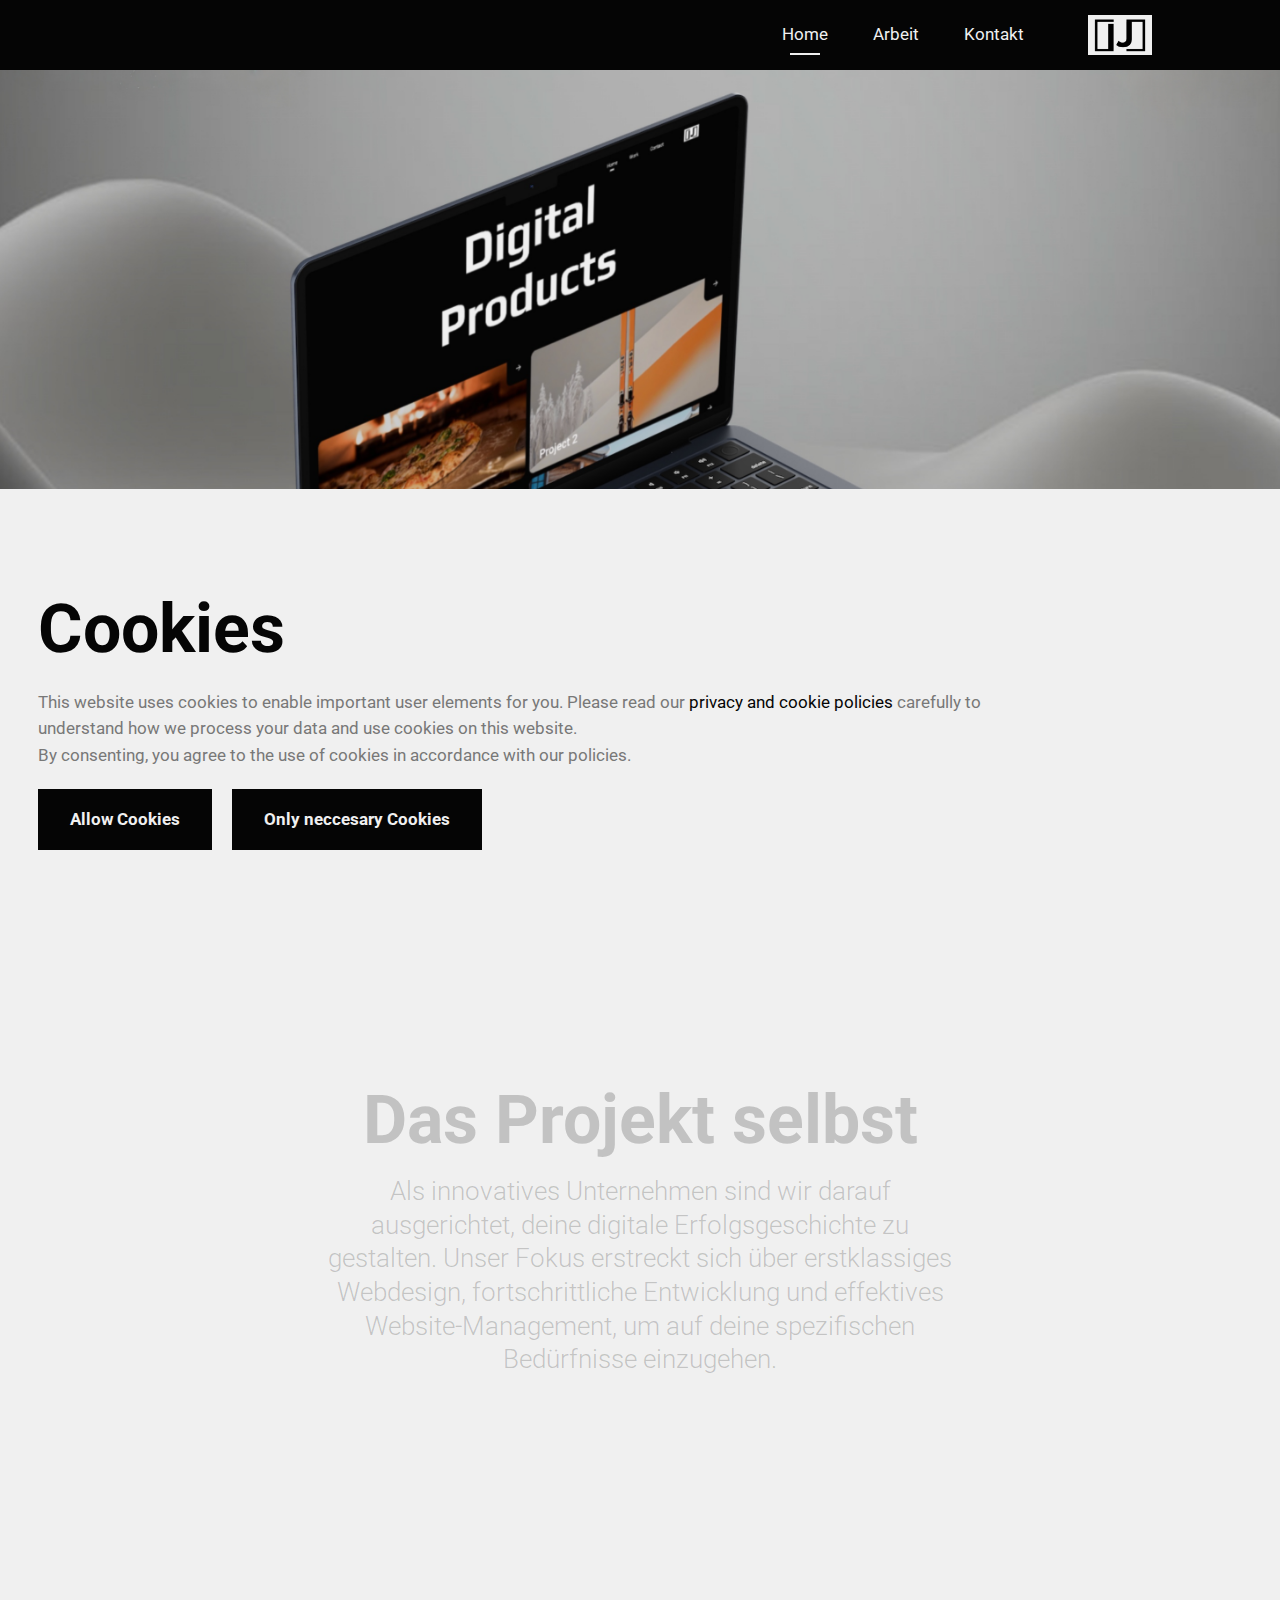
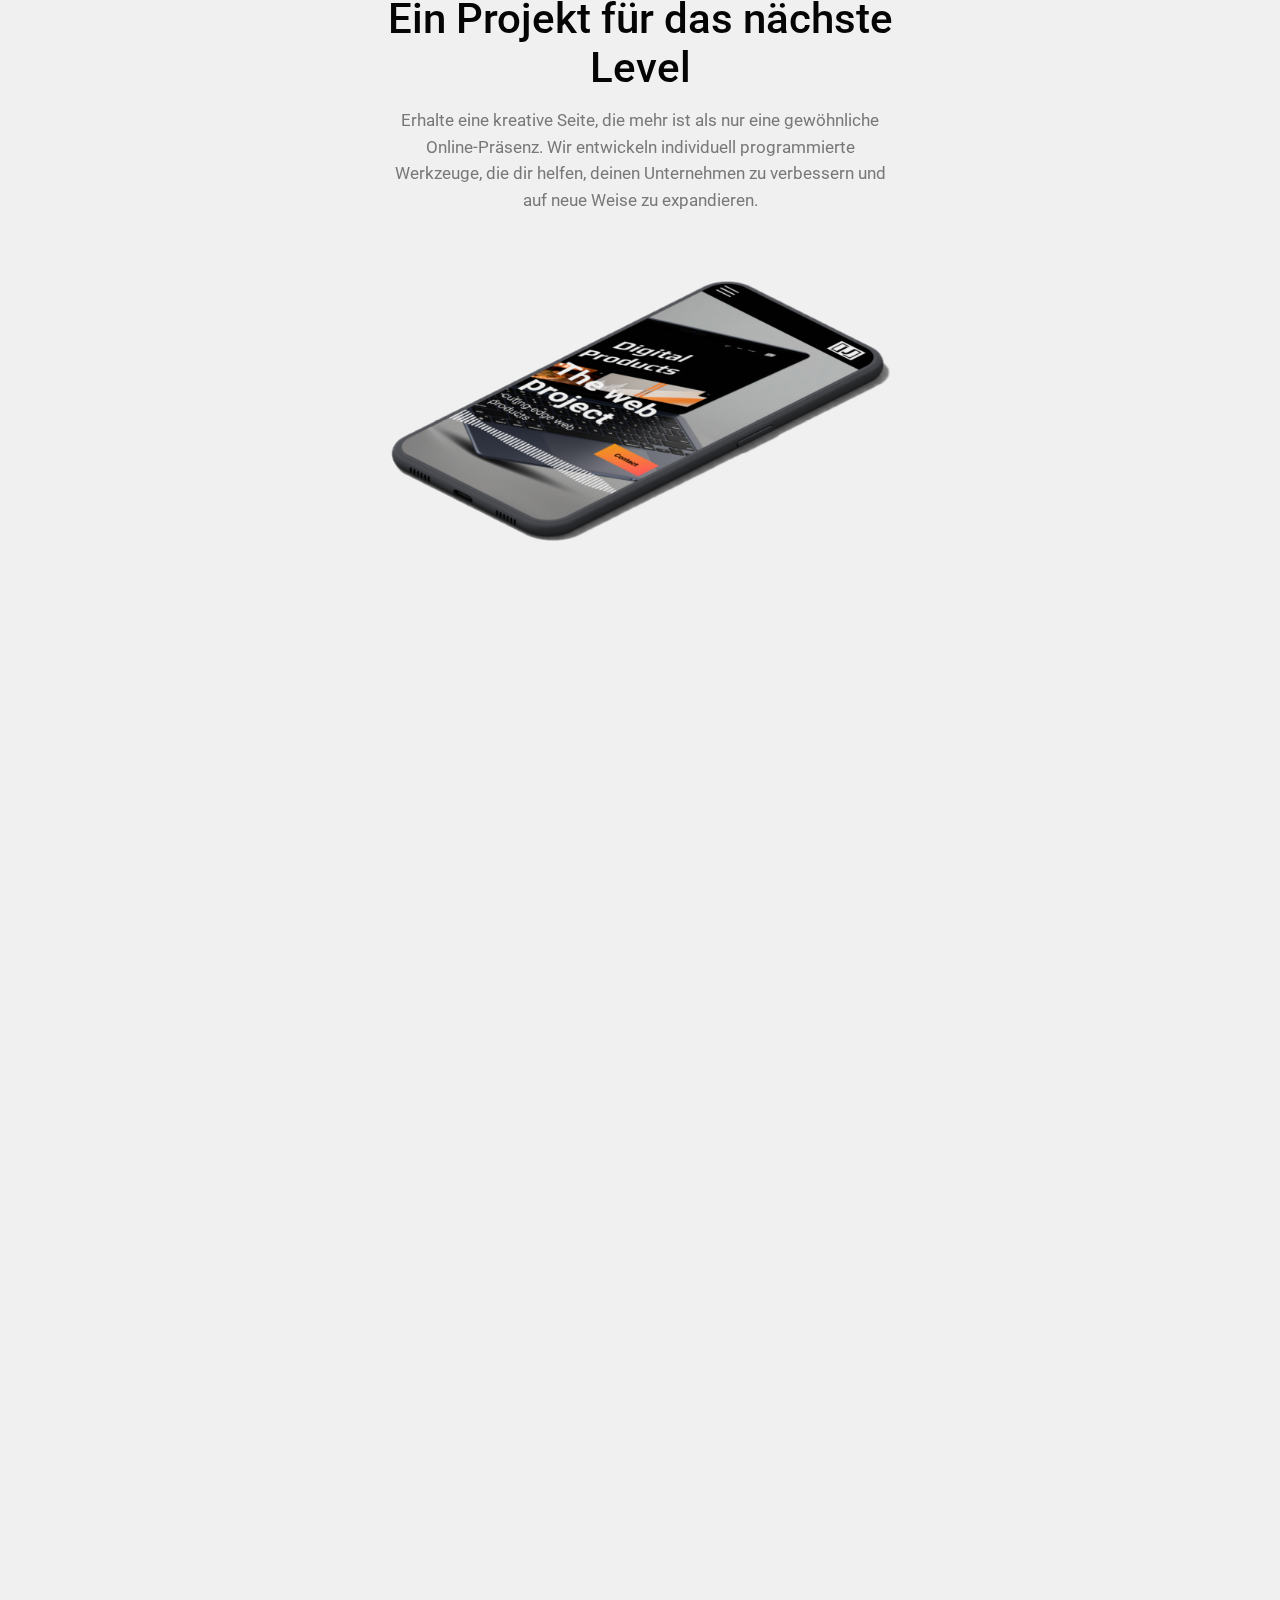
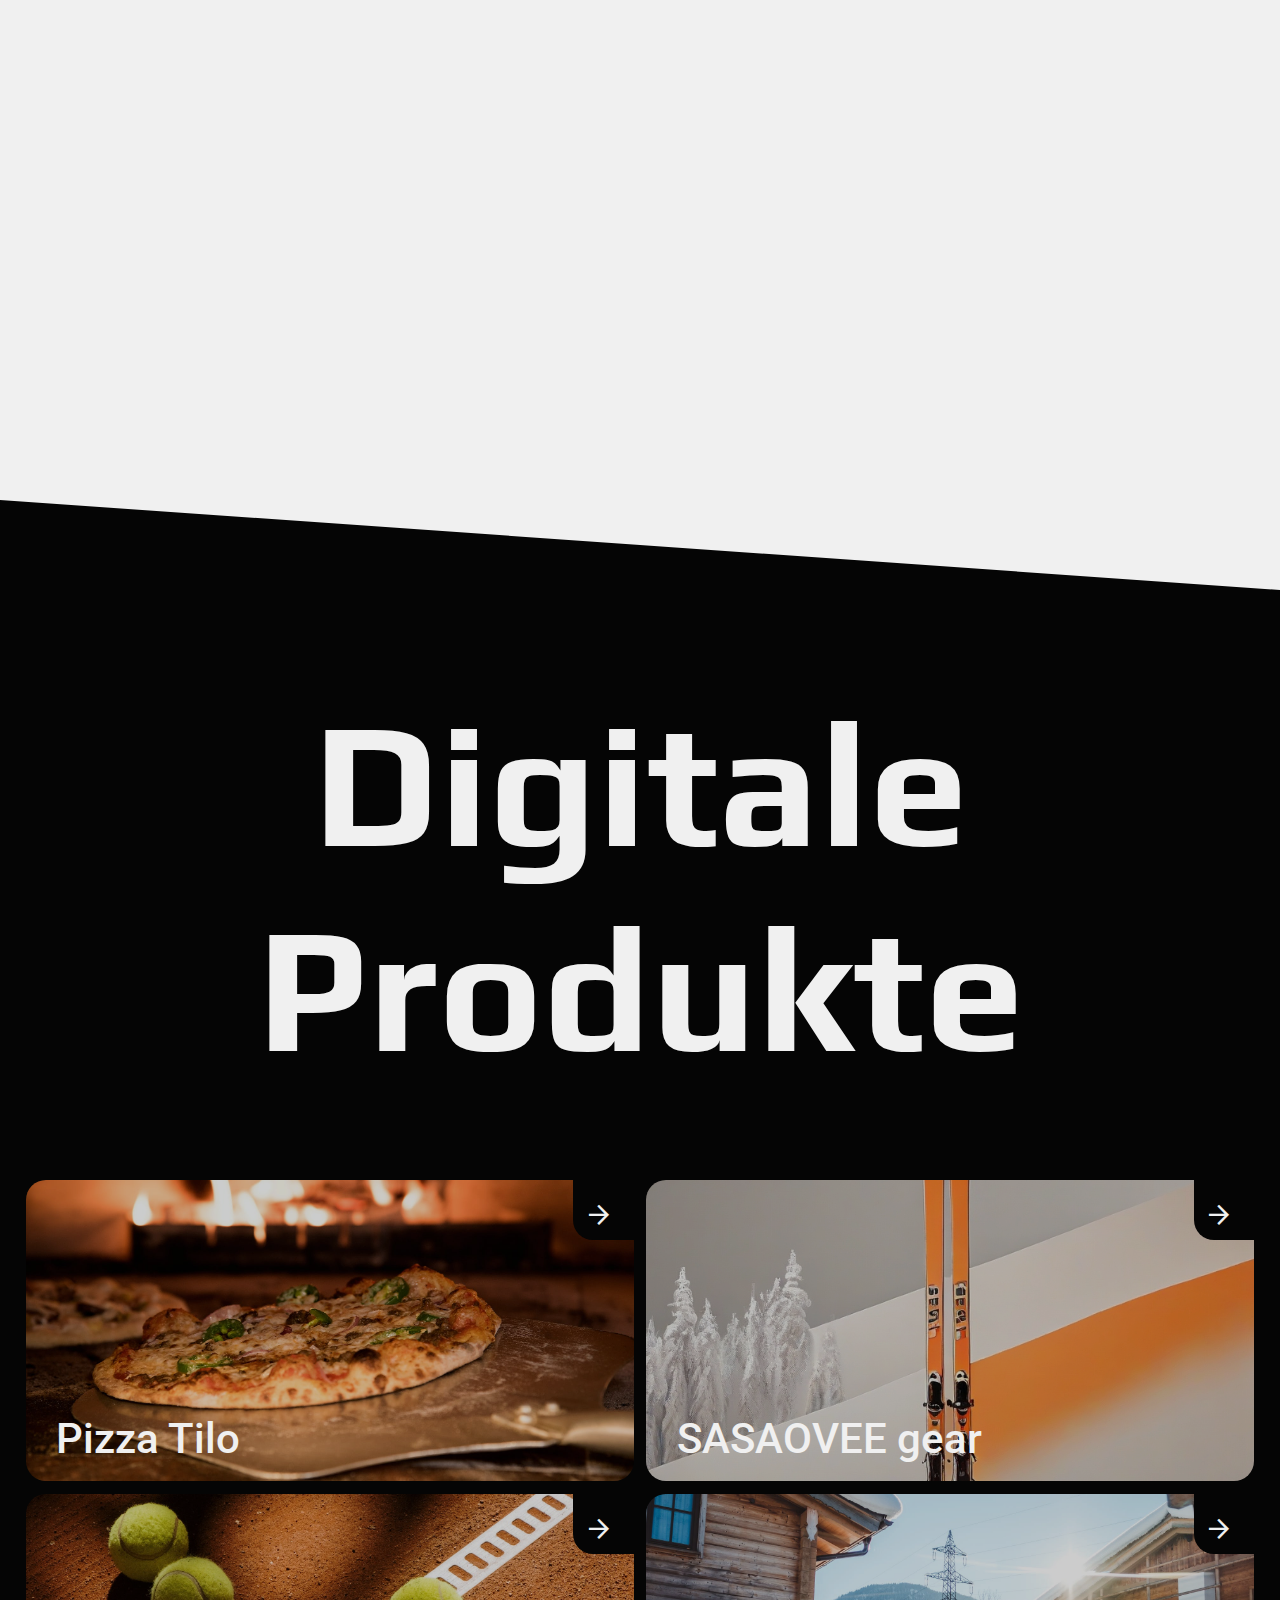
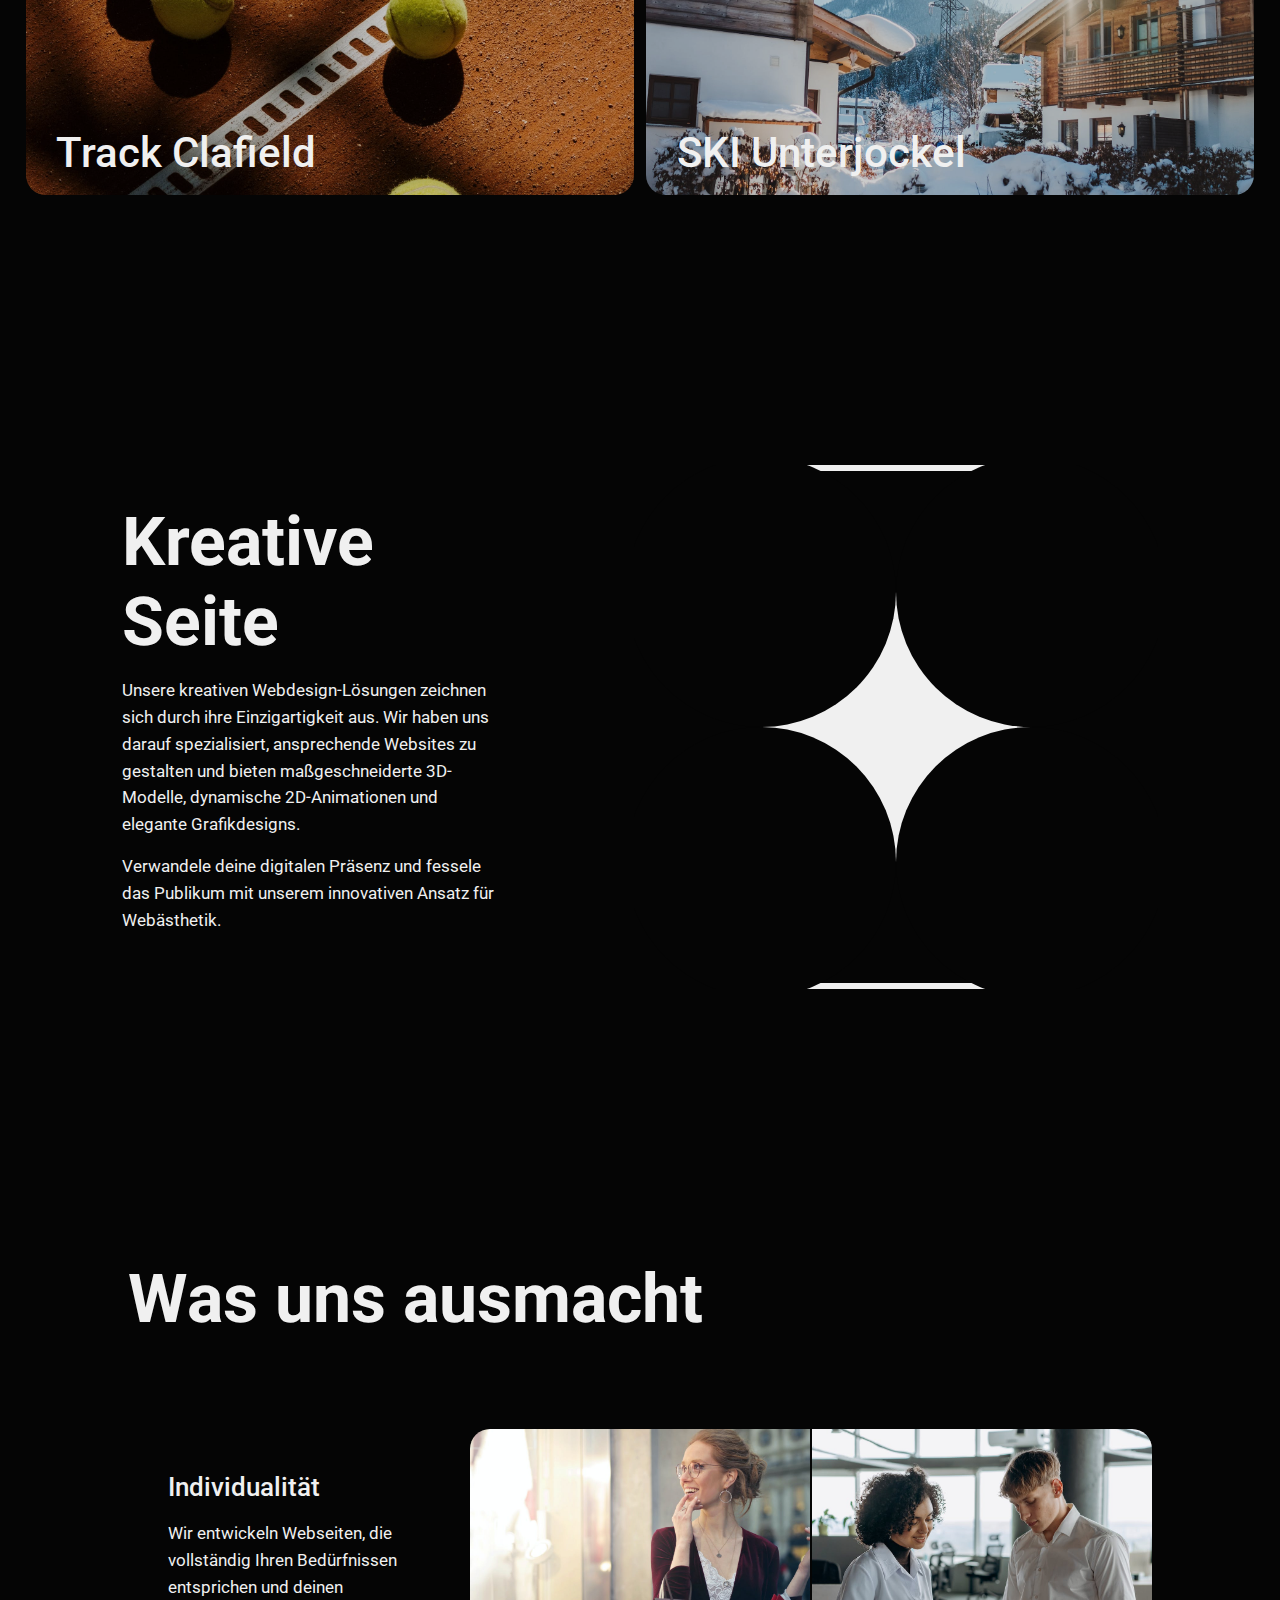
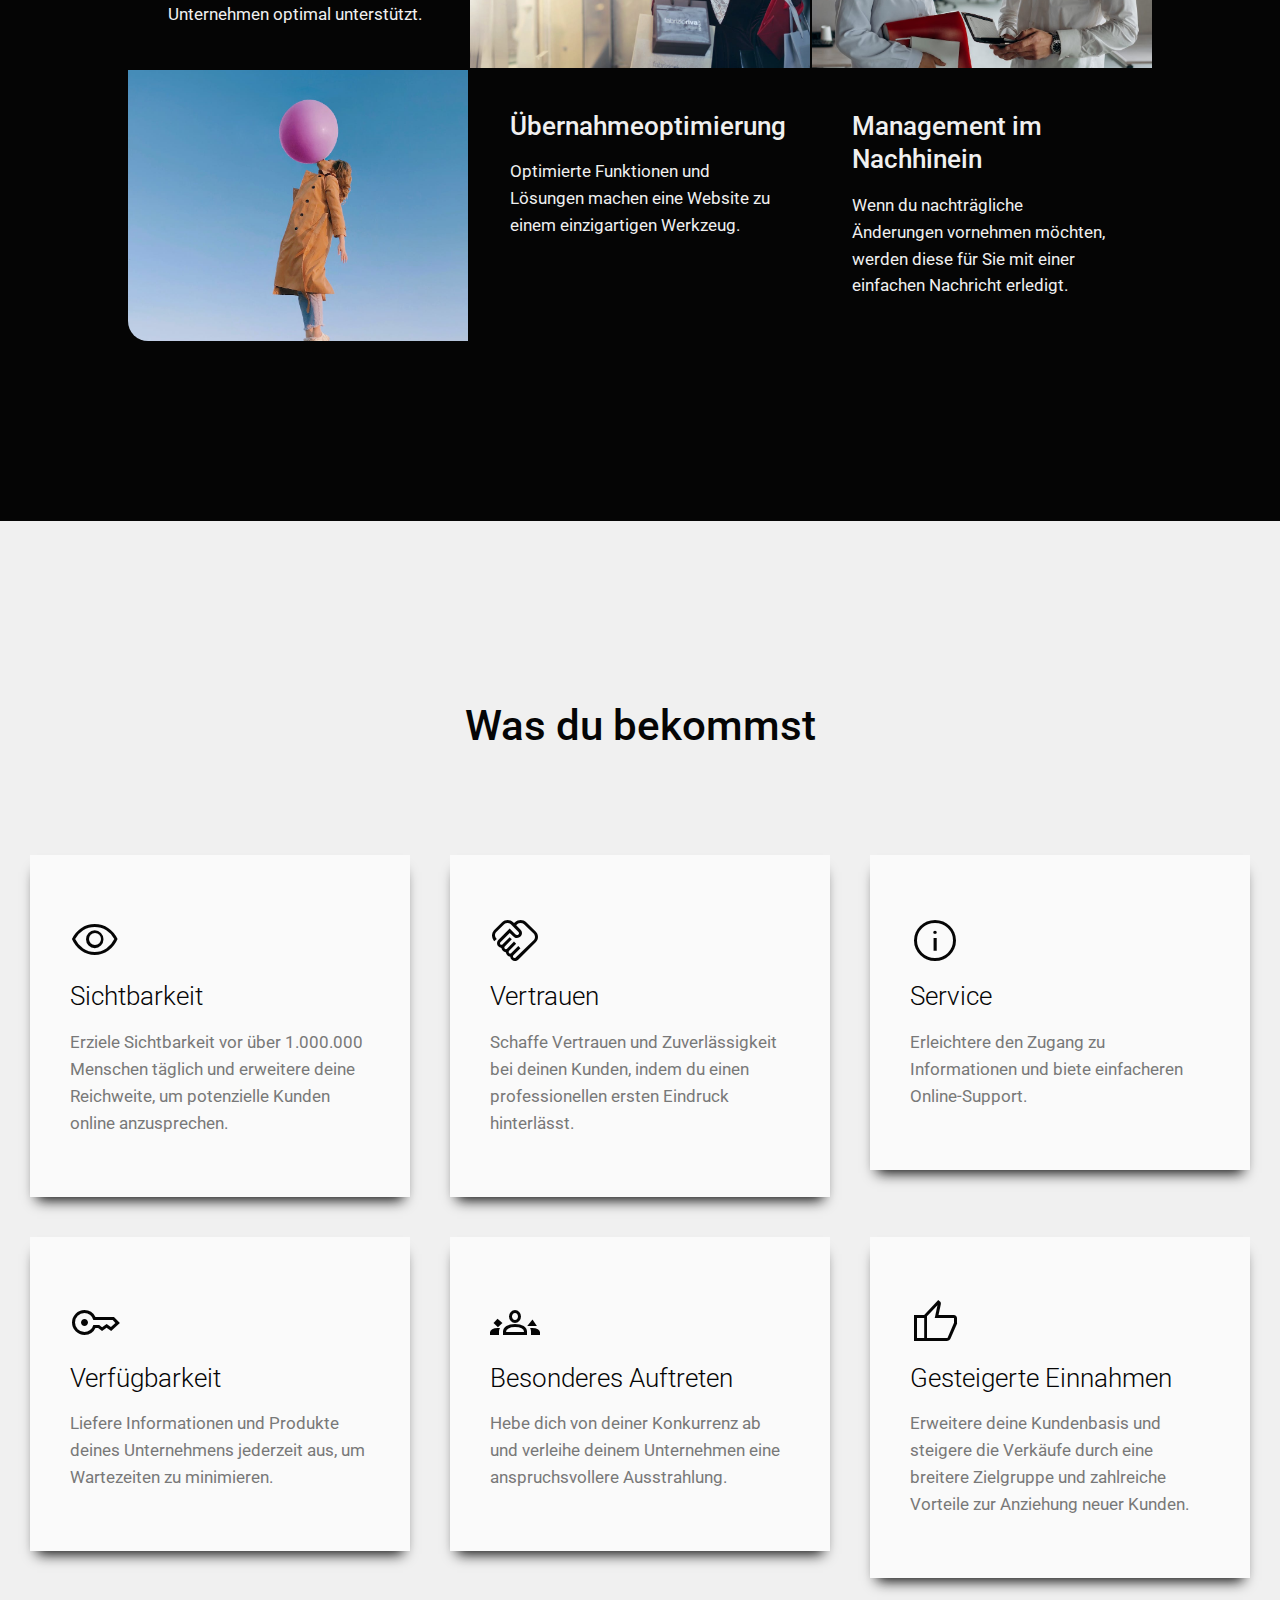
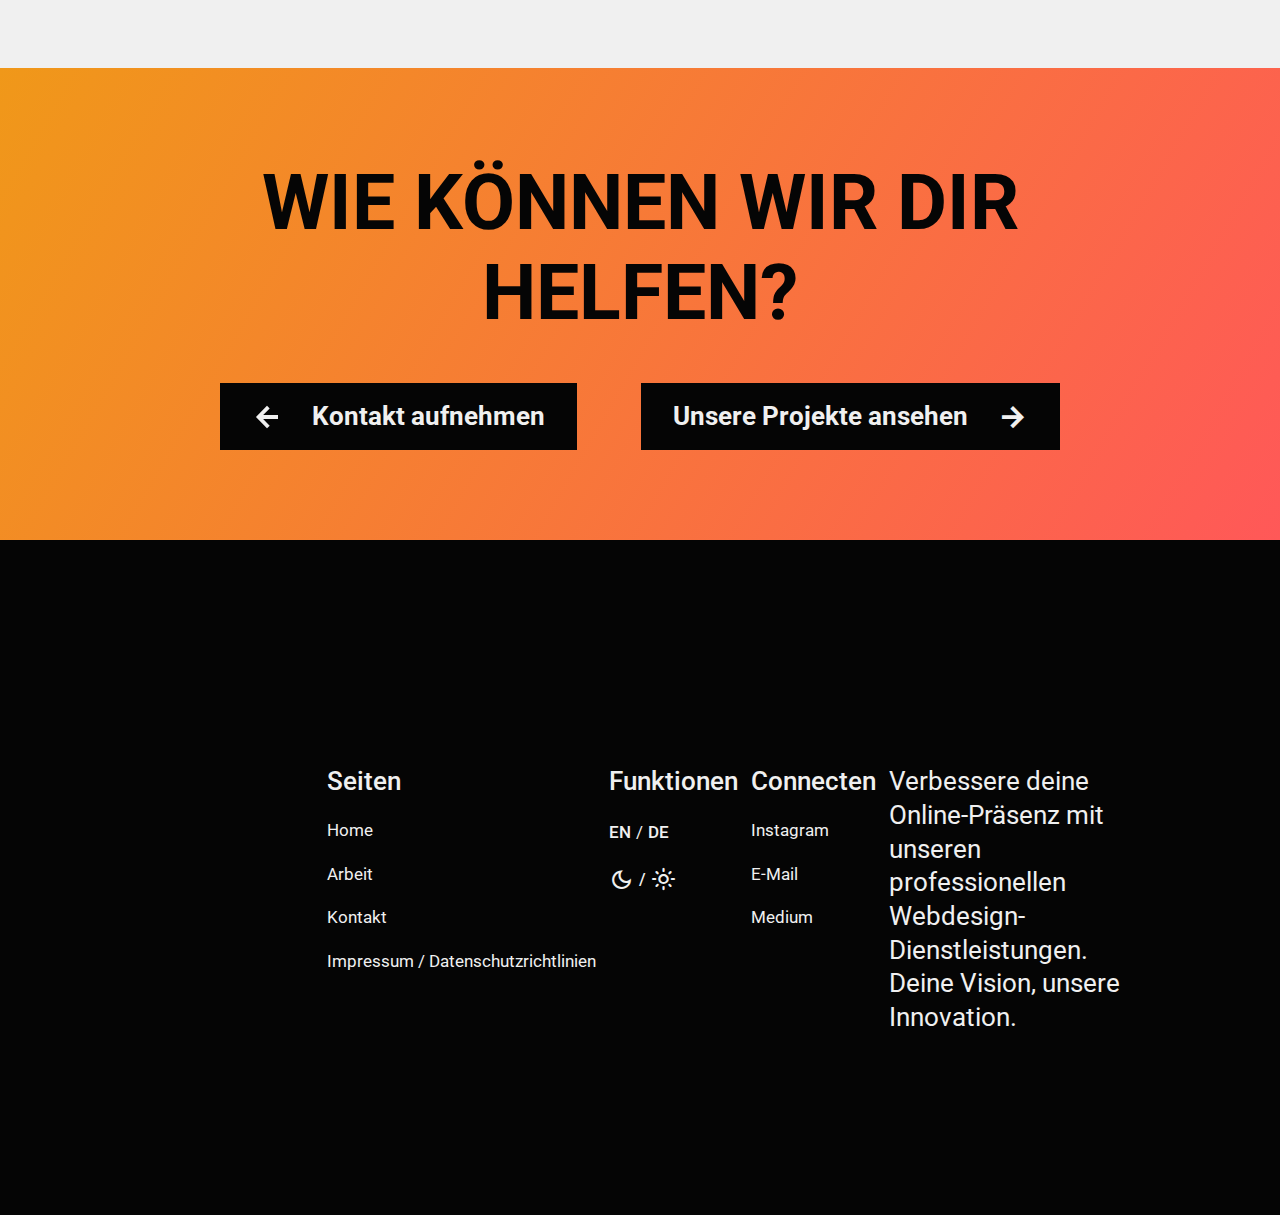
==== commit dc179bb2: "Add files via upload" ====
--- a/index.html
+++ b/index.html
@@ -247,8 +247,8 @@
                
             </aside>
         </article>
-        <img src="images/artwork3.png" class="backgroundImg" alt="background" id="firstimage">
-        <img src="images/1.jpg" class="backgroundImg" alt="background" id="secondimage">
+        <img src="images/1.jpg" class="backgroundImg" alt="background" id="firstimage">
+        <img src="images/artwork3.png" class="backgroundImg" alt="background" id="secondimage">
     </main>
     <main id="welcome">
         <article>
--- a/styles/index.css
+++ b/styles/index.css
@@ -296,9 +296,9 @@
         animation-timeline: view();
         animation-range: exit 100vh 0;
         pointer-events: none;
-        z-index: -3;
-        opacity: 1;
-        display: block;
+        z-index: -7;
+        opacity: 0;
+        display: none;
     }
     #secondimage{
         position: fixed;
@@ -309,9 +309,9 @@
         animation-timeline: view();
         animation-range: exit 100vh 0;
         pointer-events: none;
-        z-index: -7;
-        opacity: 0;
-        display: none;
+        z-index: -3;
+        opacity: 1;
+        display: block;
     }
 }
 @keyframes jump{
@@ -640,7 +640,7 @@
             position: absolute;
             height: 40vw;
             width: 40vw;
-            background-color: var(--col-3-);
+            background-color: var(--col-2-);
             z-index: 3;
             filter: brightness(100%);
         }
@@ -960,9 +960,9 @@
             animation-timeline: view();
             animation-range: exit 100vh 0;
             pointer-events: none;
-            z-index: -3;
-            opacity: 1;
-            display: block;
+            z-index: -7;
+            opacity: 0;
+            display: none;
         }
         #secondimage{
             position: fixed;
@@ -973,9 +973,9 @@
             animation-timeline: view();
             animation-range: exit 100vh 0;
             pointer-events: none;
-            z-index: -7;
-            opacity: 0;
-            display: none;
+            z-index: -3;
+            opacity: 1;
+            display: block;
         }
     }
     #welcome{
@@ -1259,7 +1259,7 @@
                 position: absolute;
                 height: 95%;
                 width: 95%;
-                background-color: var(--col-3-);
+                background-color: var(--col-2-);
                 z-index: 3;
                 filter: brightness(100%);
             }
@@ -1588,9 +1588,9 @@
             animation-timeline: view();
             animation-range: exit 100vh 0;
             pointer-events: none;
-            z-index: -7;
-            opacity: 0;
-            display: none;
+            z-index: -3;
+            opacity: 1;
+            display: block;
         }
         #secondimage{
             position: fixed;
@@ -1601,9 +1601,9 @@
             animation-timeline: view();
             animation-range: exit 100vh 0;
             pointer-events: none;
-            z-index: -3;
-            opacity: 1;
-            display: block;
+            z-index: -7;
+            opacity: 0;
+            display: none;
         }
     }
     #welcome{
@@ -1892,7 +1892,7 @@
                 position: absolute;
                 height: 95%;
                 width: 95%;
-                background-color: var(--col-3-);
+                background-color: var(--col-2-);
                 z-index: 3;
                 filter: brightness(100%);
             }
@@ -2086,14 +2086,17 @@
         padding: 10vh 0;
         display: flex;
         flex-direction: row;
-        justify-content: center;
-        align-items:  flex-start;
-        flex-wrap: wrap;
+        justify-content: flex-start;
+        align-items:  center;
+        flex-wrap: nowrap;
+        overflow: hidden;
+        overflow-x: scroll;
         gap: 40px;
     
         & article{
+            flex: none;
             height: auto;
-            width: 300px;
+            width: 240px;
             padding: 60px 40px;
             box-shadow: 0px 10px 13px -7px var(--col-2-), 5px 5px 15px 5px var(--col-1-);
             background-color: rgb(250, 250, 250);
@@ -2108,6 +2111,12 @@
                 box-shadow: none;
                 background-color: rgb(246, 246, 246);
             }
+            &:nth-child(1){
+                margin-left: 10vw;
+            }
+            &:nth-child(6){
+                margin-right: 10vw;
+            }
         }
     }
     #cta{
--- a/styles/styles.css
+++ b/styles/styles.css
@@ -238,8 +238,7 @@
         width: 80vw;
     }
 }
-
-.reveal1{
+.reveal1, .reveal2, .reveal3, .reveal4{
     position: relative;
     opacity: 0;
     transform: translateY(100px);
@@ -254,48 +253,12 @@
         z-index: 2;
     }
 }
-.reveal2{
-    position: relative;
-    opacity: 0;
-    transform: translateY(100px);
-    pointer-events: none;
-    z-index: -2;
-    transition: all 1s ease;
-
-    &.active{
+@media (max-width: 1024px){
+    .reveal1, .reveal2, .reveal3, .reveal4{
+        position: relative;
         opacity: 1;
-        transform: translateY(0px);
-        pointer-events: all;
-        z-index: 2;
-    }
-}
-.reveal3{
-    position: relative;
-    opacity: 0;
-    transform: translateY(100px);
-    pointer-events: none;
-    z-index: -2;
-    transition: all 1s ease;
-
-    &.active{
-        opacity: 1;
-        transform: translateY(0px);
-        pointer-events: all;
-        z-index: 2;
-    }
-}
-.reveal4{
-    position: relative;
-    opacity: 0;
-    transform: translateY(100px);
-    pointer-events: none;
-    z-index: -2;
-    transition: all 1s ease;
-
-    &.active{
-        opacity: 1;
-        transform: translateY(0px);
-        pointer-events: all;
+        transform: translateY(0);
+        pointer-events: none;
         z-index: 2;
     }
 }
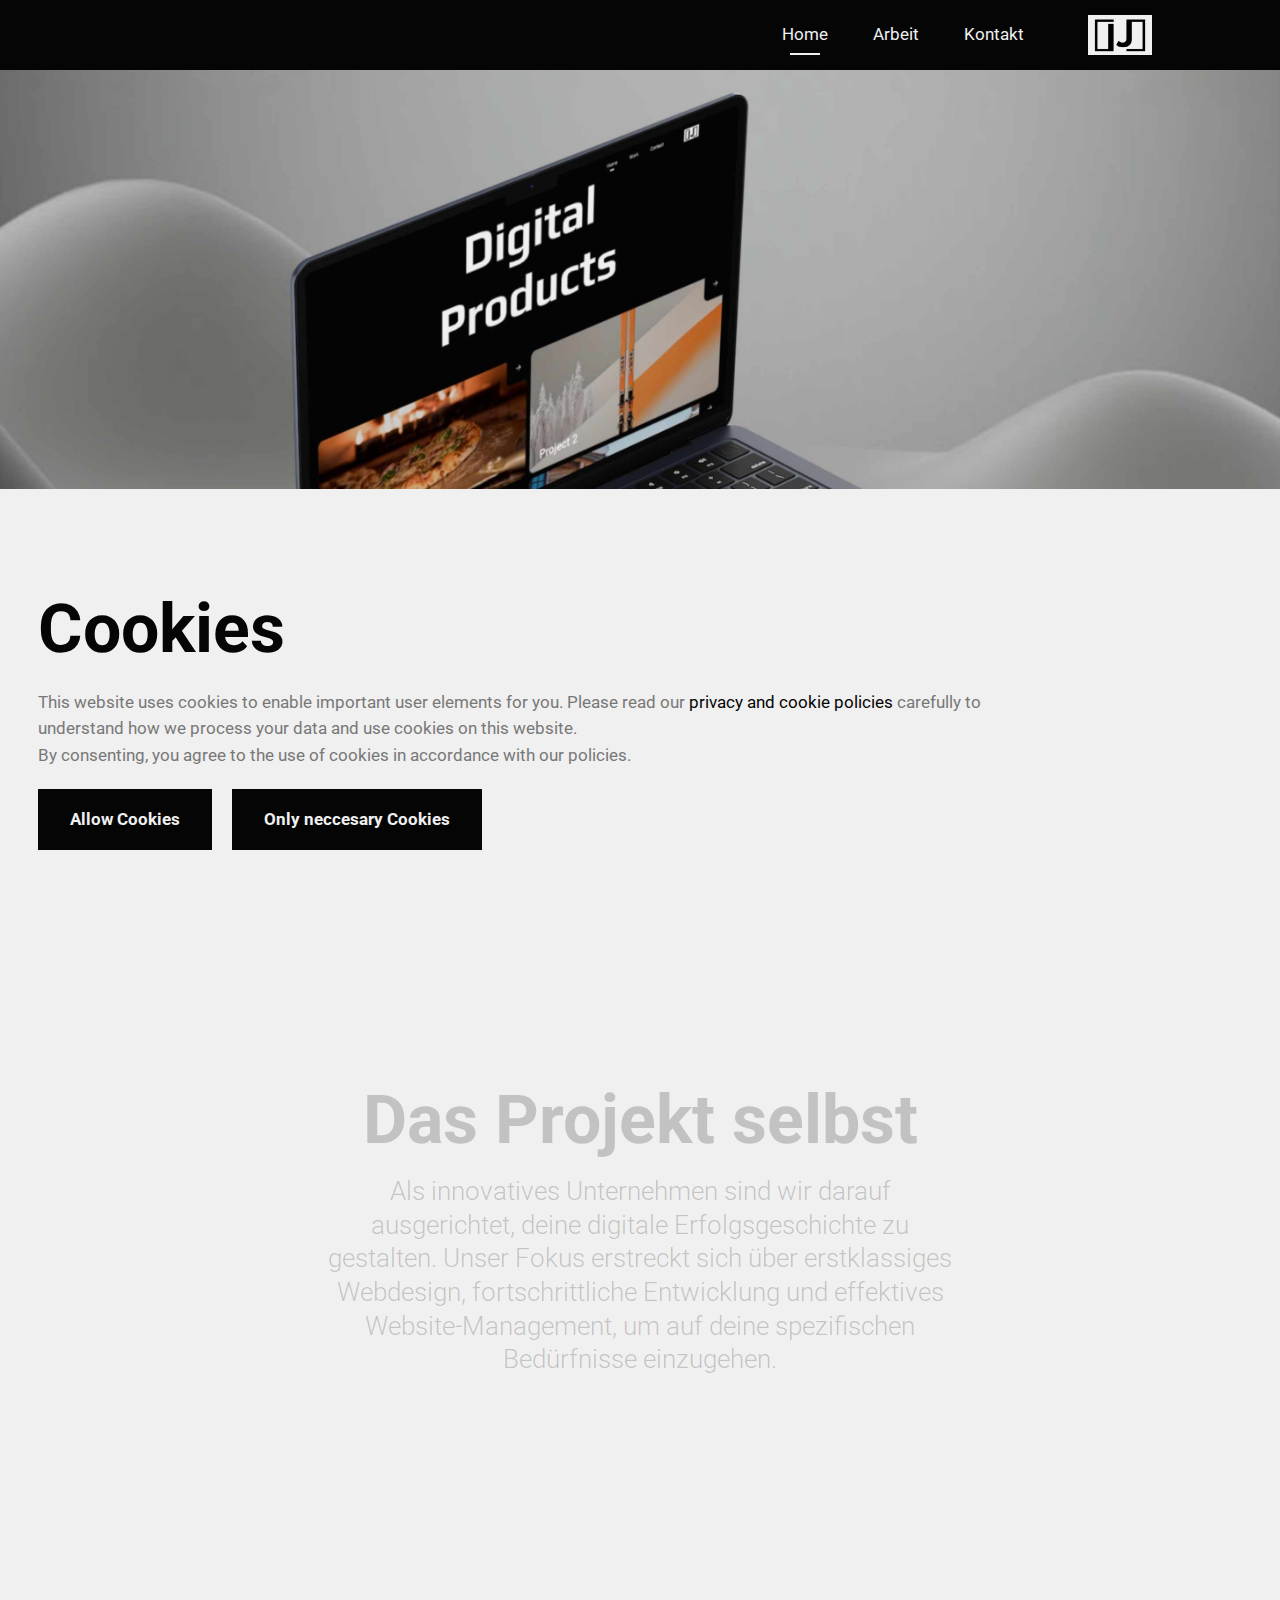
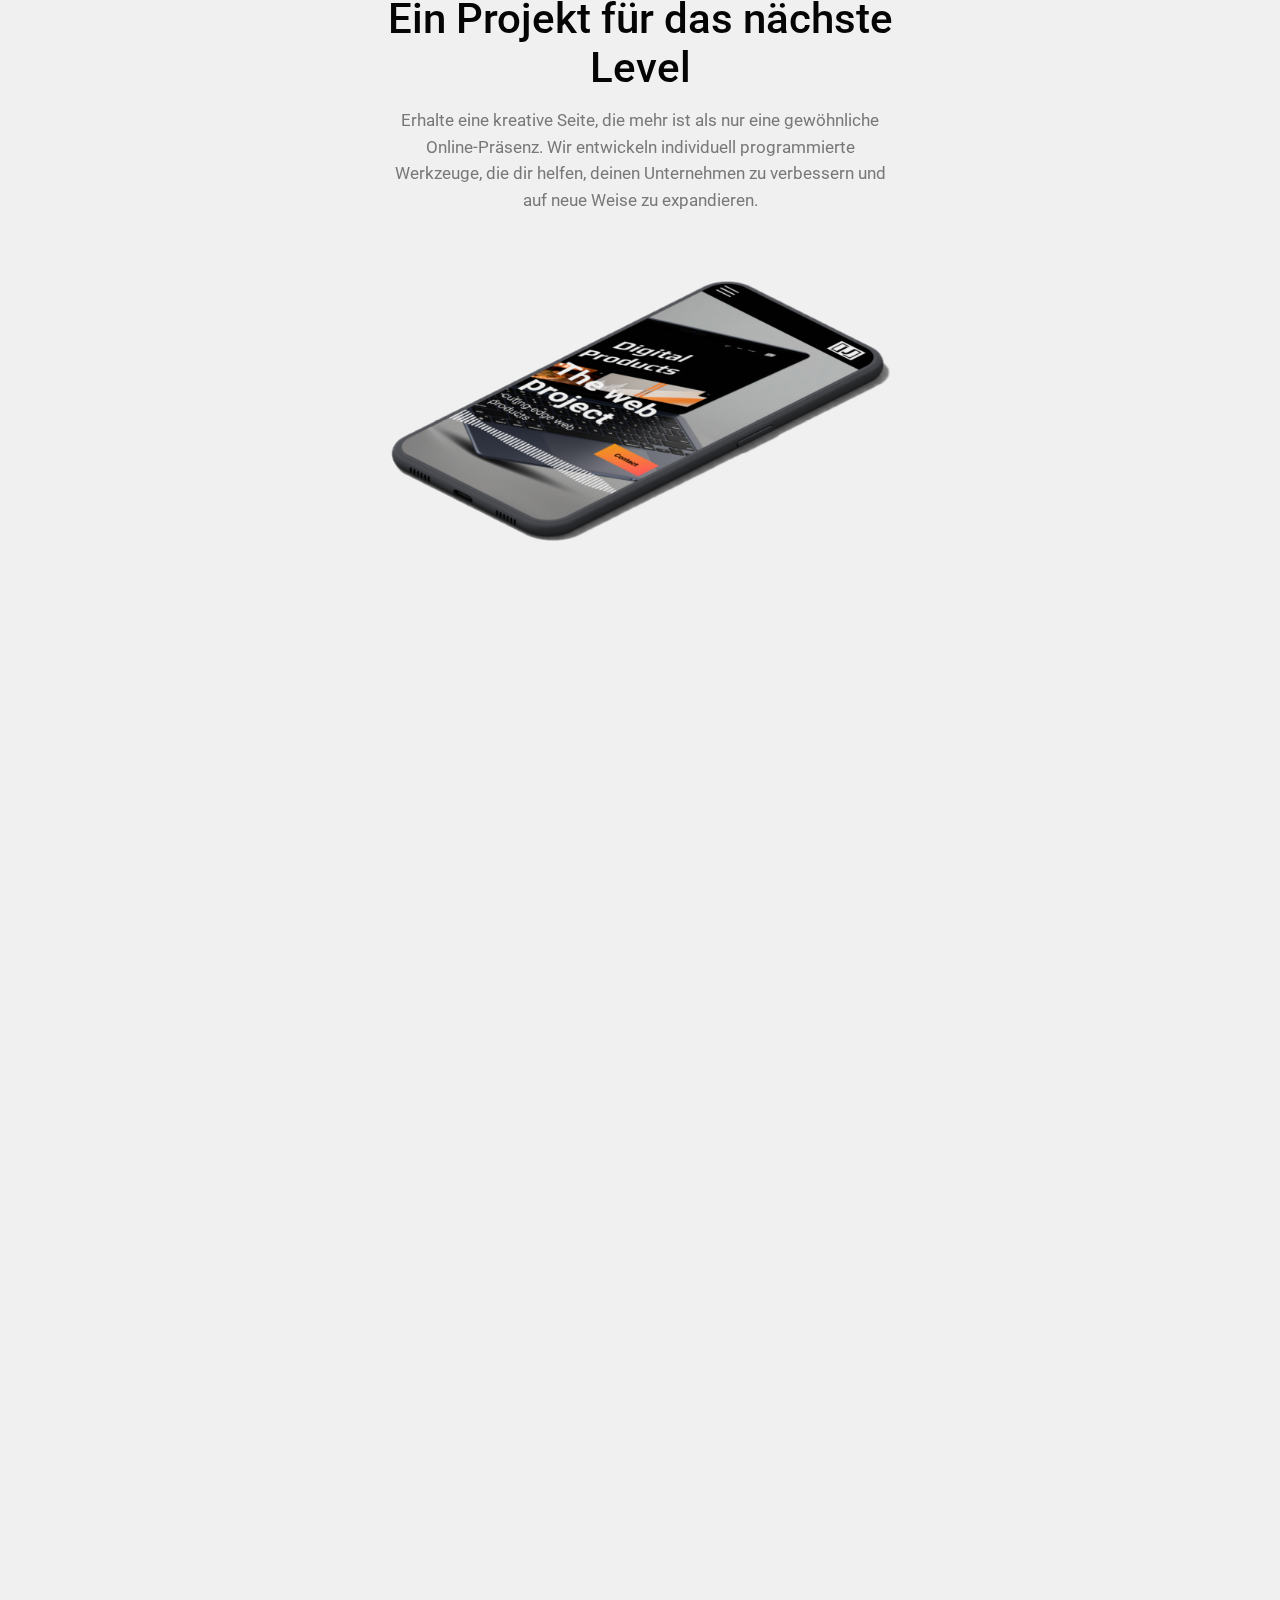
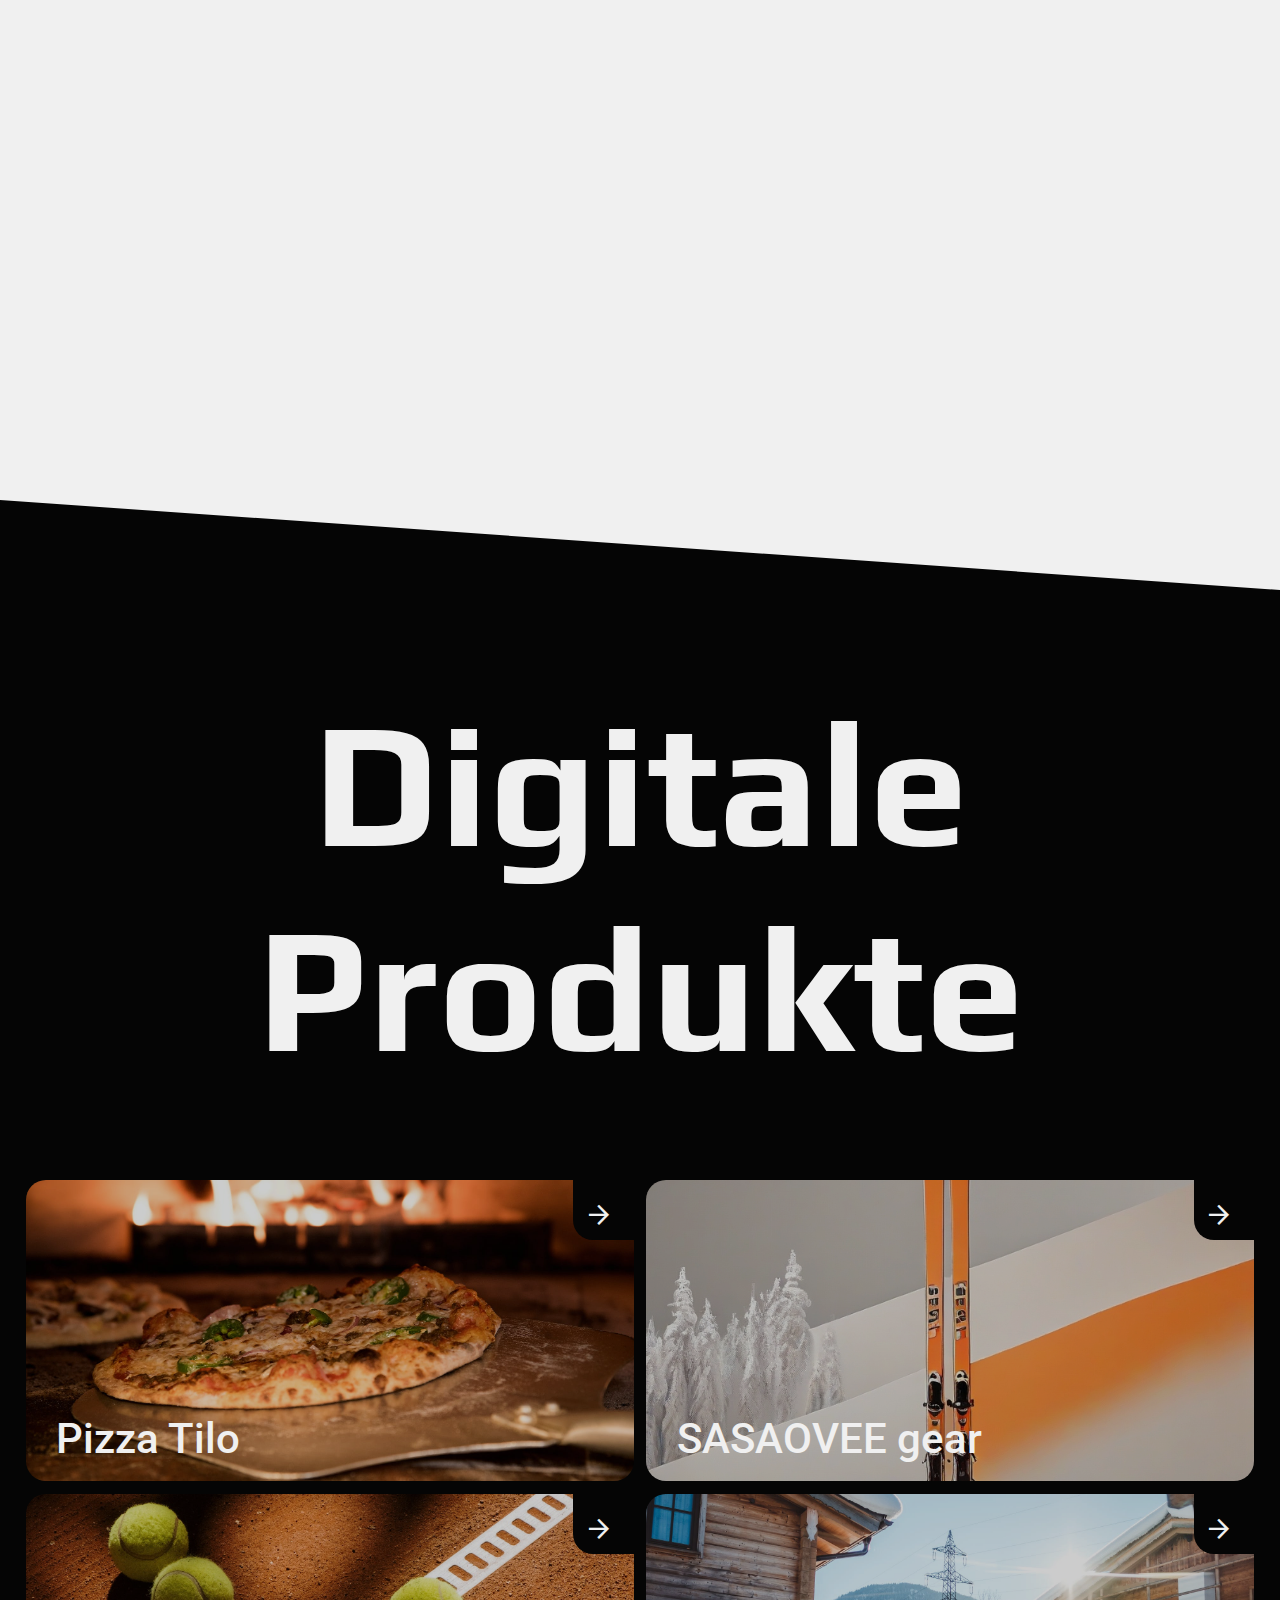
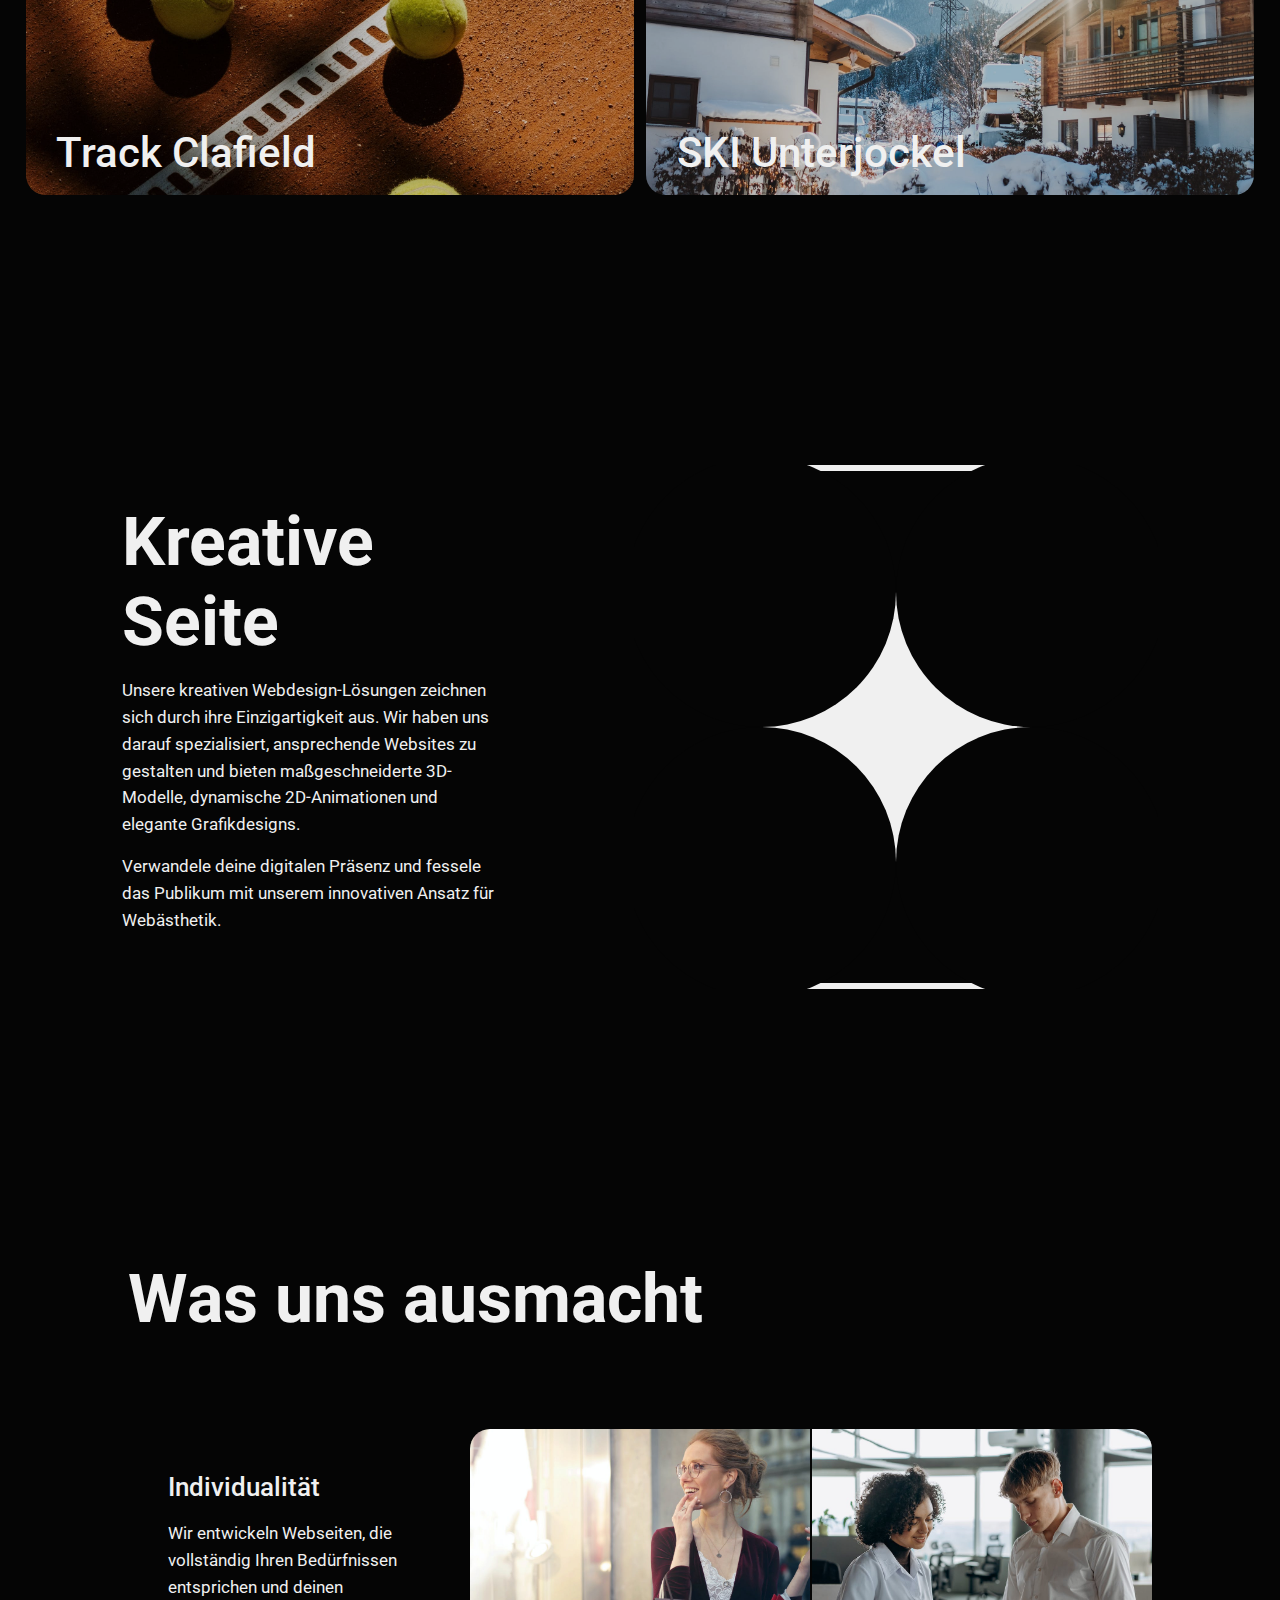
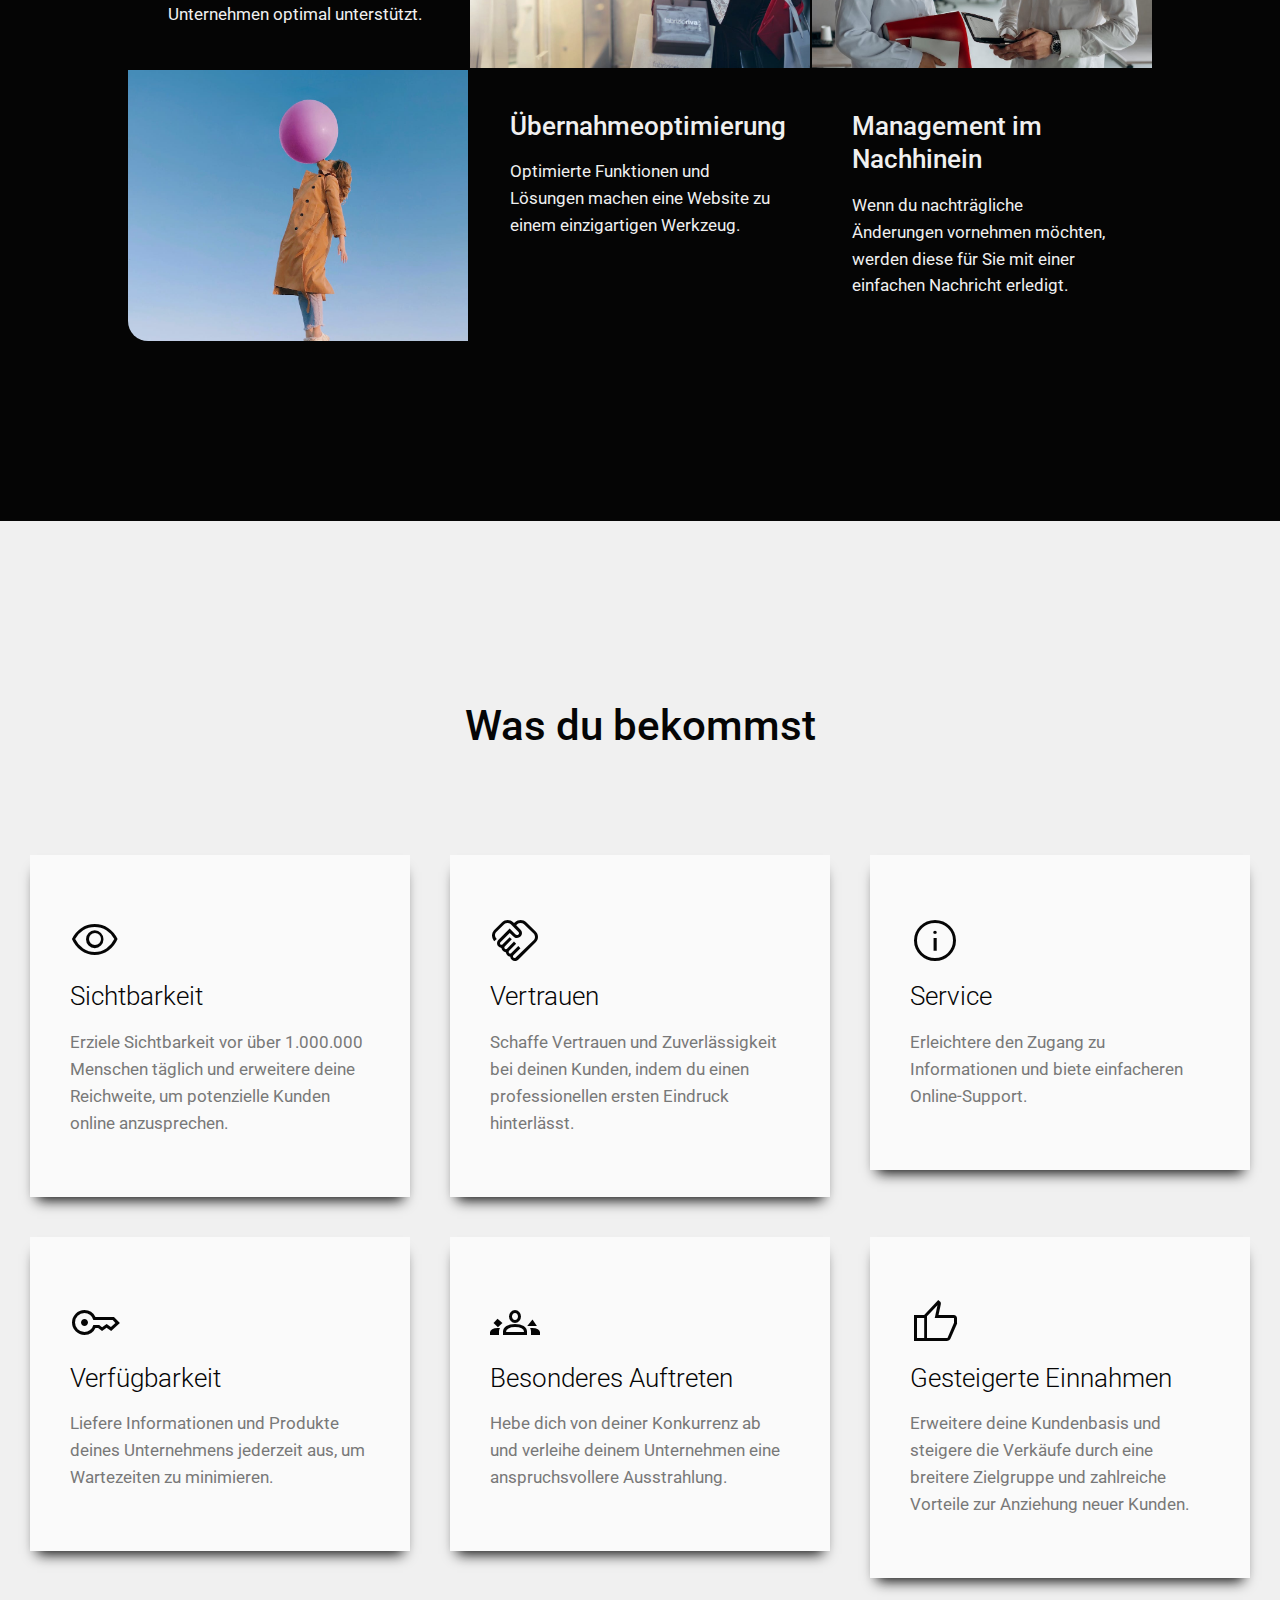
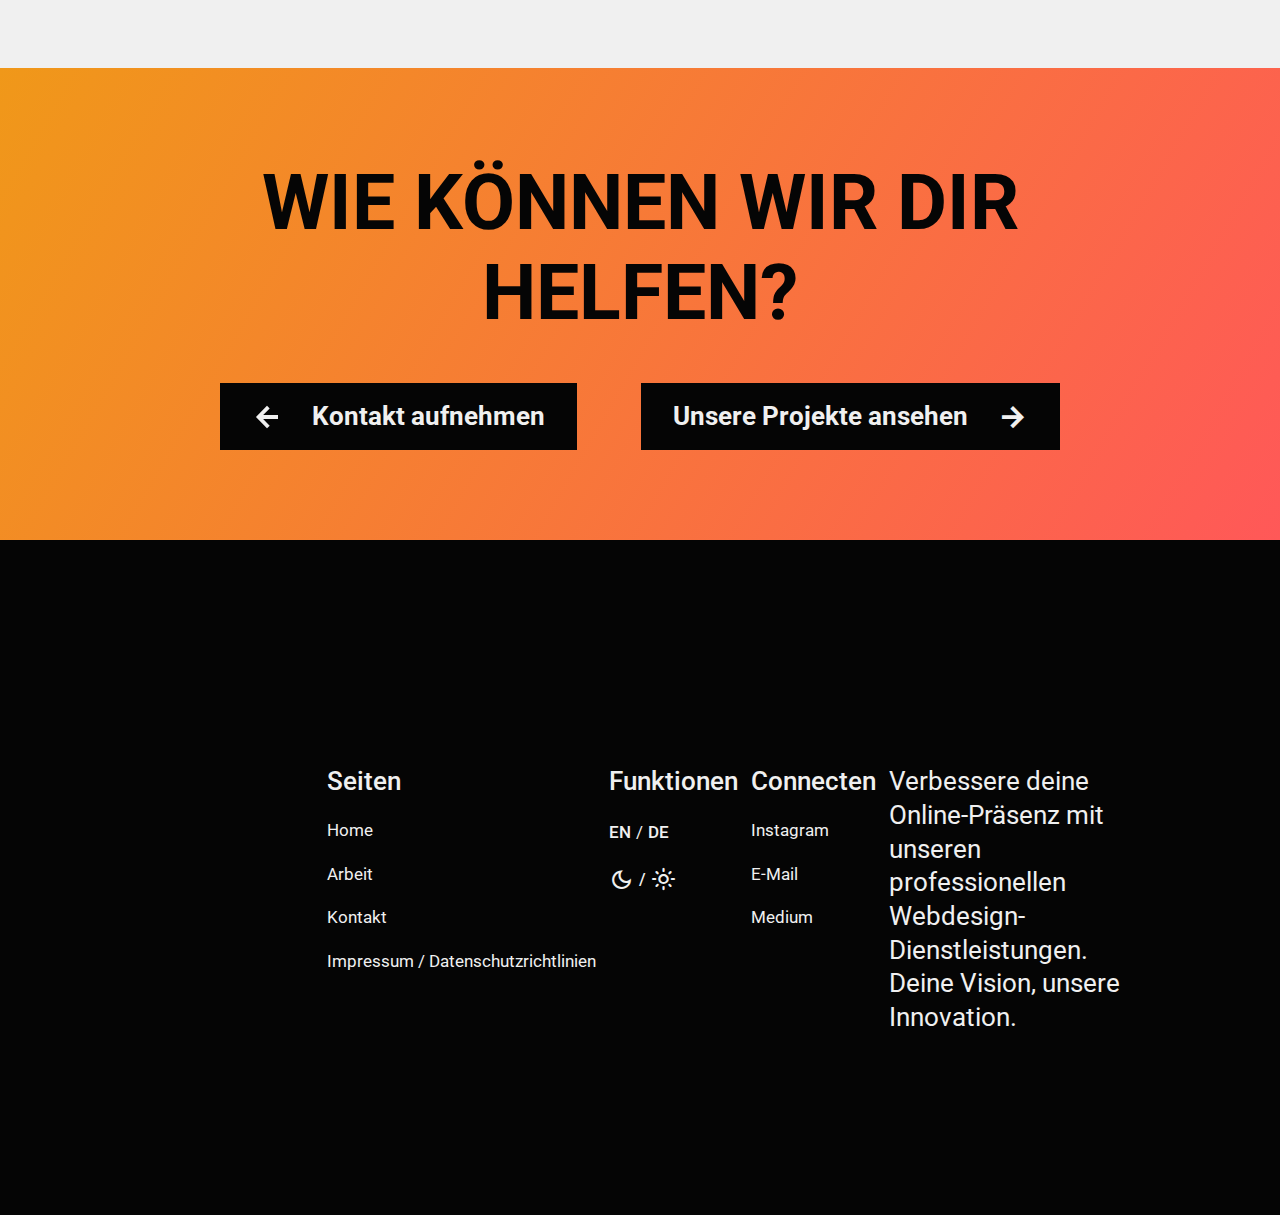
==== commit 4a31c772: "Add files via upload" ====
--- a/index.html
+++ b/index.html
@@ -248,7 +248,7 @@
             </aside>
         </article>
         <img src="images/1.jpg" class="backgroundImg" alt="background" id="firstimage">
-        <img src="images/artwork3.png" class="backgroundImg" alt="background" id="secondimage">
+        <img src="images/artwork.jpg" class="backgroundImg" alt="background" id="secondimage">
     </main>
     <main id="welcome">
         <article>
--- a/styles/styles.css
+++ b/styles/styles.css
@@ -295,7 +295,7 @@
         position: relative;
         height: 40px;
         aspect-ratio: 16 / 10;
-        margin-right: 10vw;
+        margin-right: 10dvw;
         background-color: var(--col-1-);
         display: grid;
         place-items: center;
@@ -356,7 +356,7 @@
     }
     #headerswich{
         position: absolute;
-        left: 10vw;
+        right: 10vw;
         display: none;
         color: var(--col-1-);
         z-index: 4;
@@ -367,7 +367,7 @@
         position: fixed;
         top: 0;
         left: 0;
-        height: 70px;
+        height: 10vh;
         width: 100vw;
         display: flex;
         flex-direction: row;
@@ -382,7 +382,7 @@
             position: absolute;
             height: 40px;
             top: 15px;
-            right: 5vw;
+            left: 10vw;
             aspect-ratio: 16 / 10;
             background-color: var(--col-1-);
             display: grid;
@@ -400,7 +400,9 @@
         
     
         & nav{
-            height: 100%;
+            position: absolute;
+            bottom: 15vh;
+            height: auto;
             width: auto;
             display: flex;
             flex-direction: column;
@@ -408,7 +410,7 @@
             align-items: center;
             gap: 5vh;
             transition: all 300ms ease;
-            margin-top: -200vh;
+            
             
     
             & a{
@@ -425,7 +427,76 @@
         #headerswich{
             position: absolute;
             top: 10px;
-            left: 10vw;
+            display: flex;
+            color: var(--col-1-);
+            z-index: 4;
+        }
+    }
+}
+@media (max-width: 768px){
+    header{
+        position: fixed;
+        top: 0;
+        left: 0;
+        height: 15vh;
+        width: 100vw;
+        display: flex;
+        flex-direction: row;
+        justify-content: center;
+        align-items: flex-start;
+        gap: 5vw;
+        z-index: 100;
+        transition: all 300ms ease;
+        background-color: var(--col-2-);
+    
+        & div{
+            position: absolute;
+            height: 40px;
+            top: 5vh;
+            aspect-ratio: 16 / 10;
+            background-color: var(--col-1-);
+            display: grid;
+            place-items: center;
+            overflow: hidden;
+    
+            & img{
+                position: absolute;
+                width: 120%;
+                margin: 6px 0 0 0;
+                padding: 0;
+                
+            }
+        }
+        
+    
+        & nav{
+            position: absolute;
+            bottom: 15vh;
+            height: auto;
+            width: auto;
+            display: flex;
+            flex-direction: column;
+            justify-content: center;
+            align-items: center;
+            gap: 5vh;
+            transition: all 300ms ease;
+            
+            
+    
+            & a{
+                position: relative;
+                display: flex;
+                flex-direction: column;
+                justify-content: center;
+                align-items: center;
+                gap: 5px;
+                color: var(--col-1-);
+                font-size: var(--sz-6-);
+            }
+        }
+        #headerswich{
+            position: absolute;
+            top: 4vh;
             display: flex;
             color: var(--col-1-);
             z-index: 4;
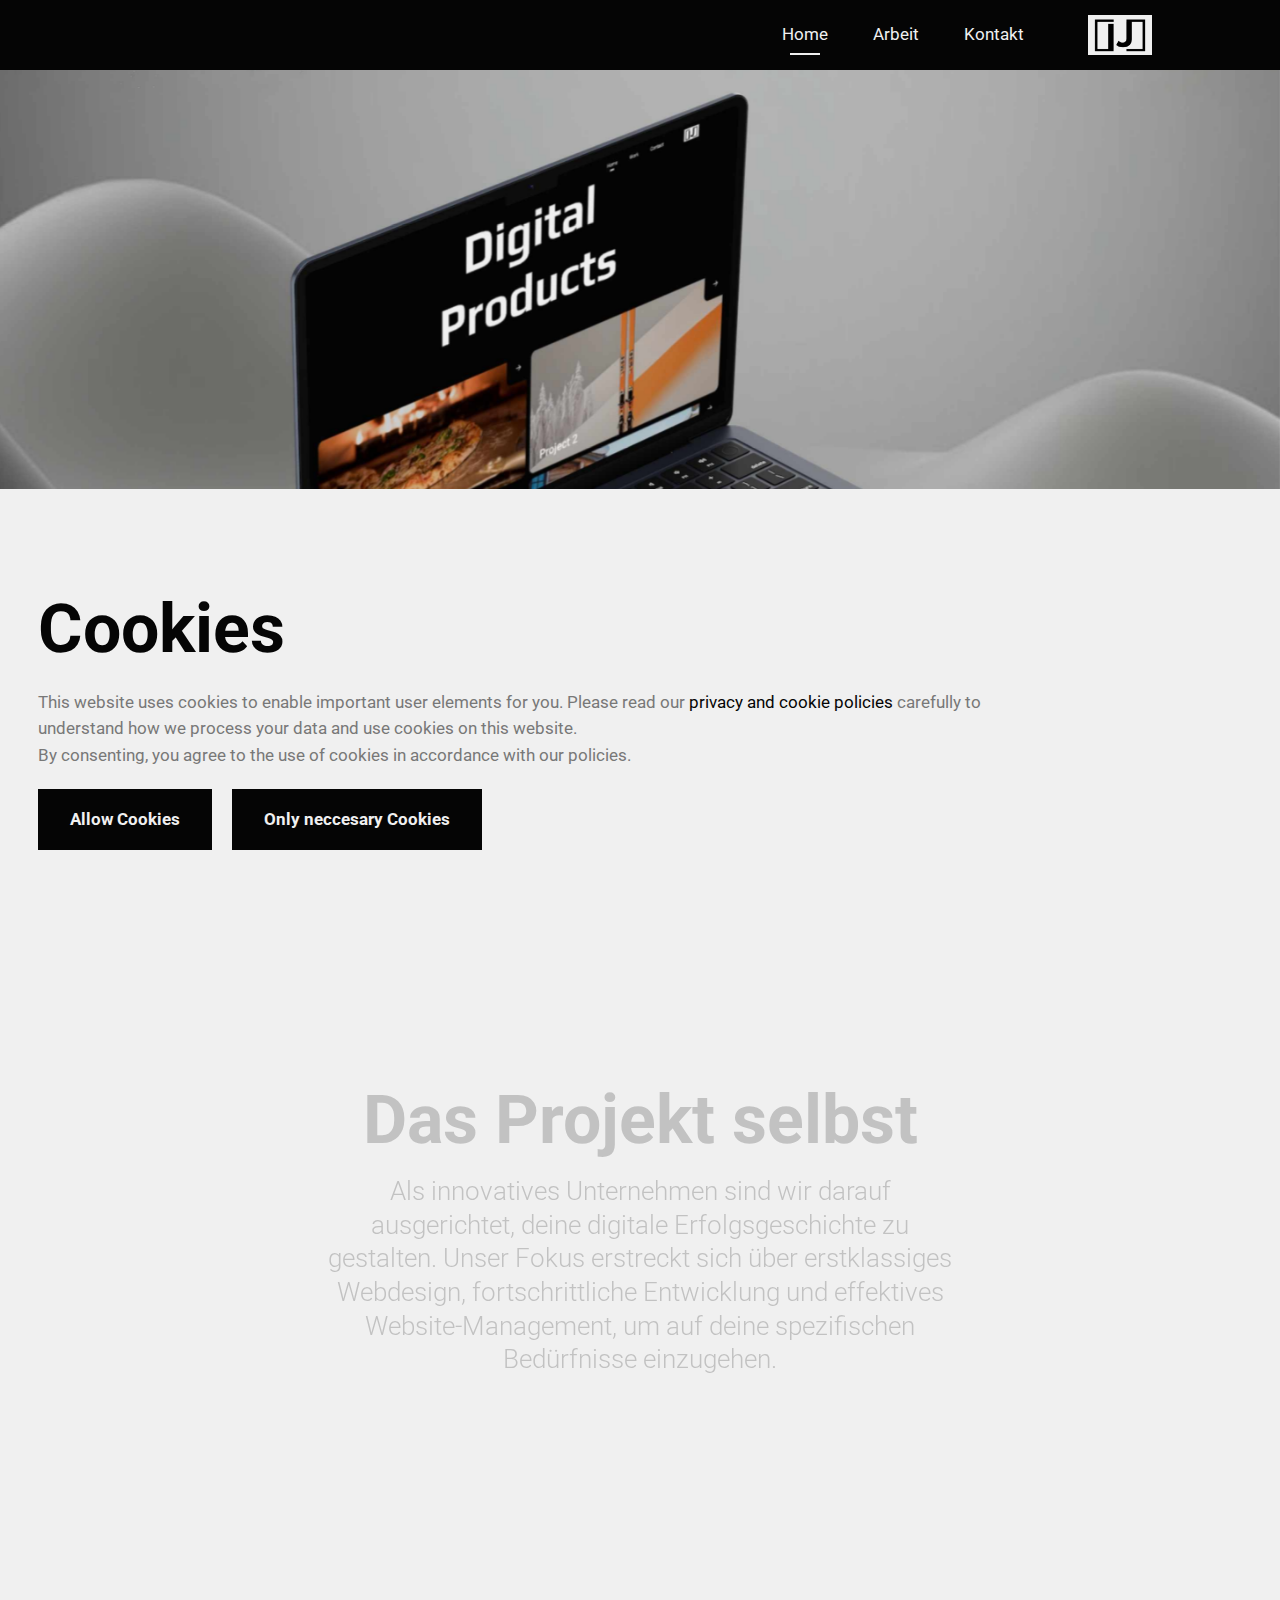
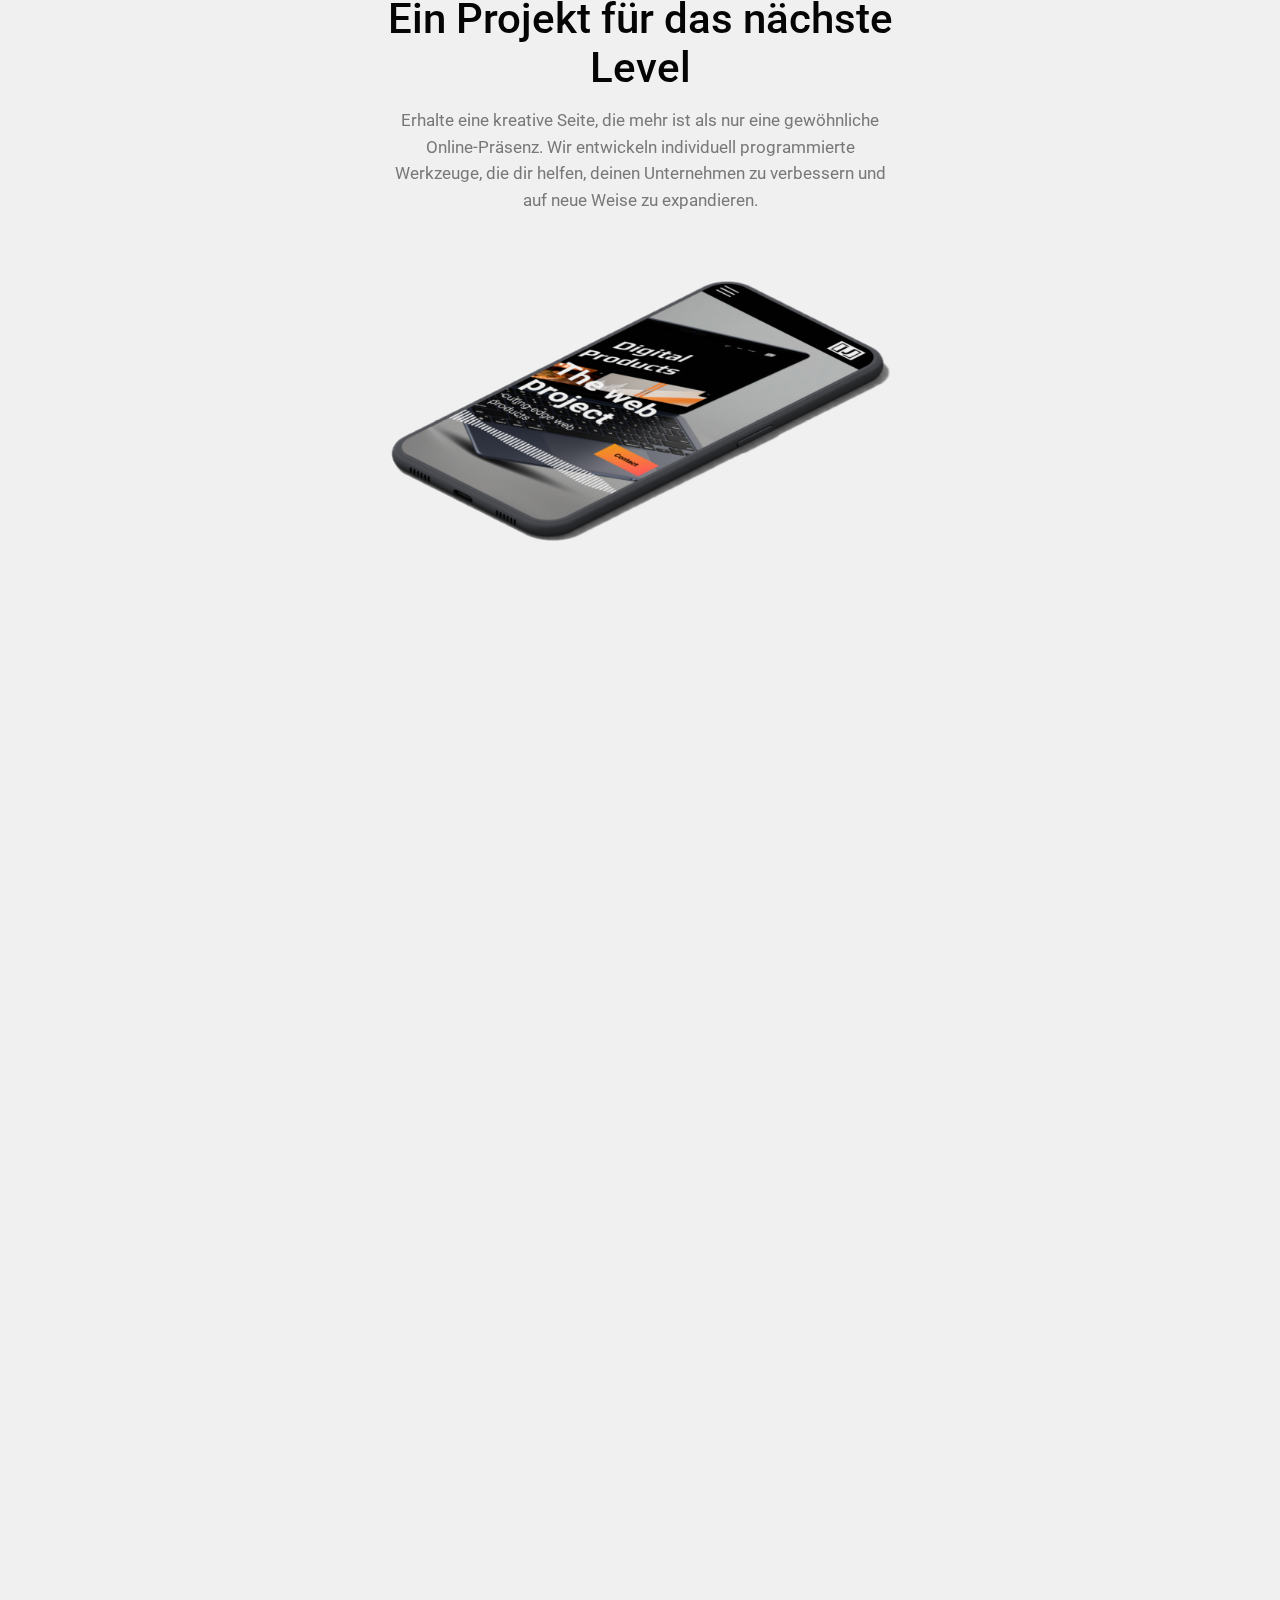
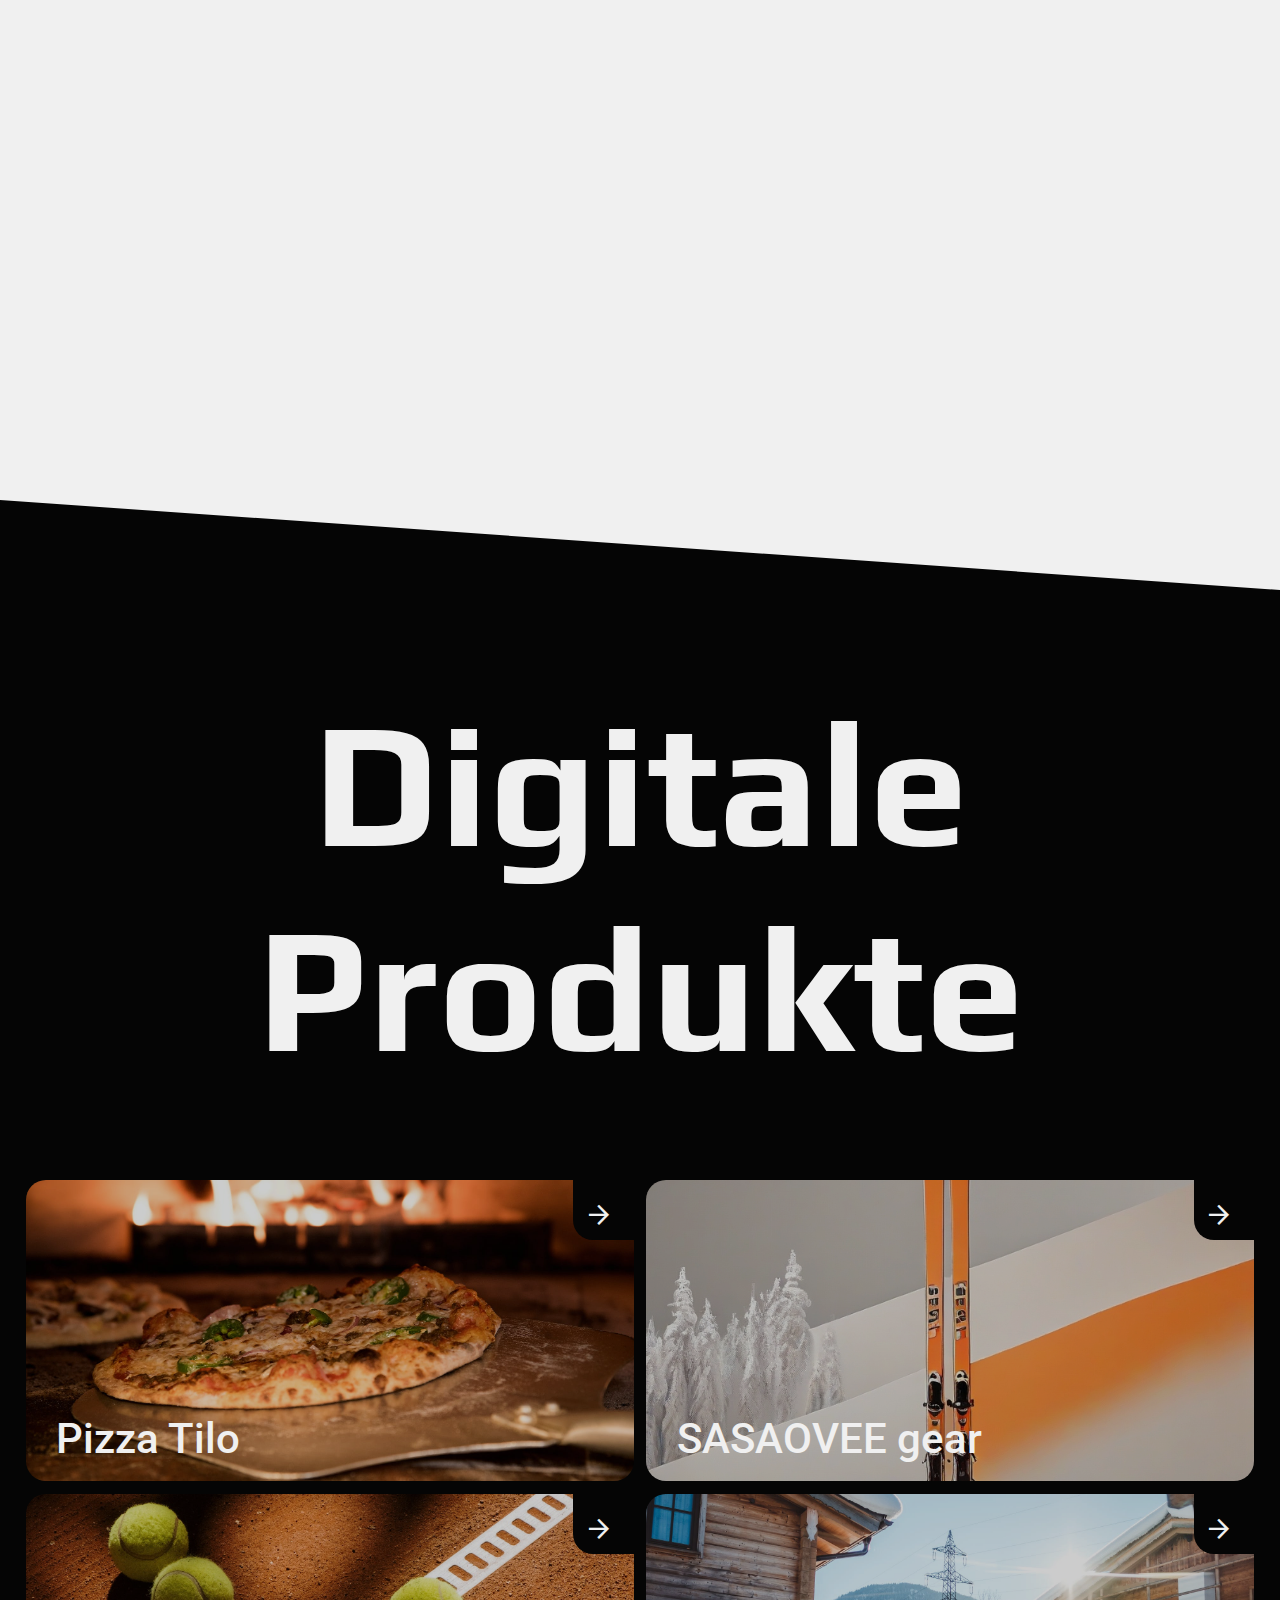
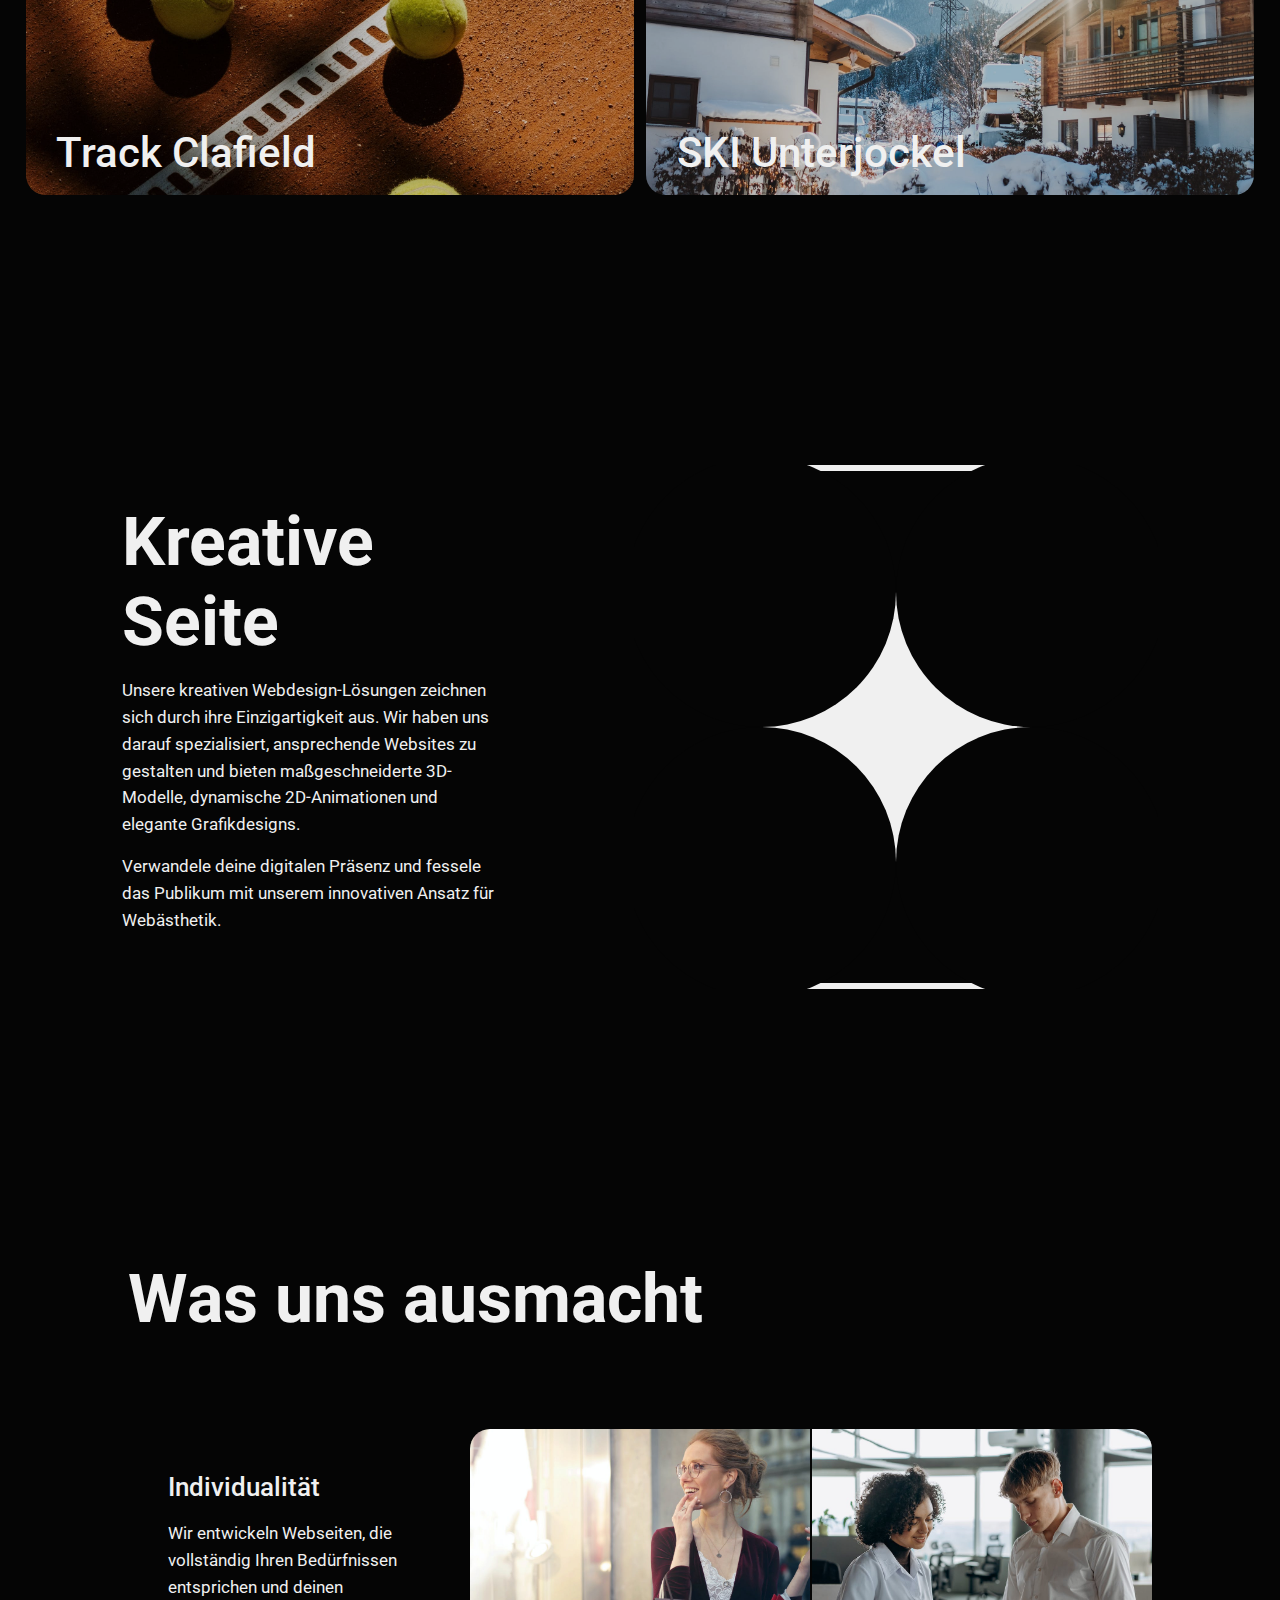
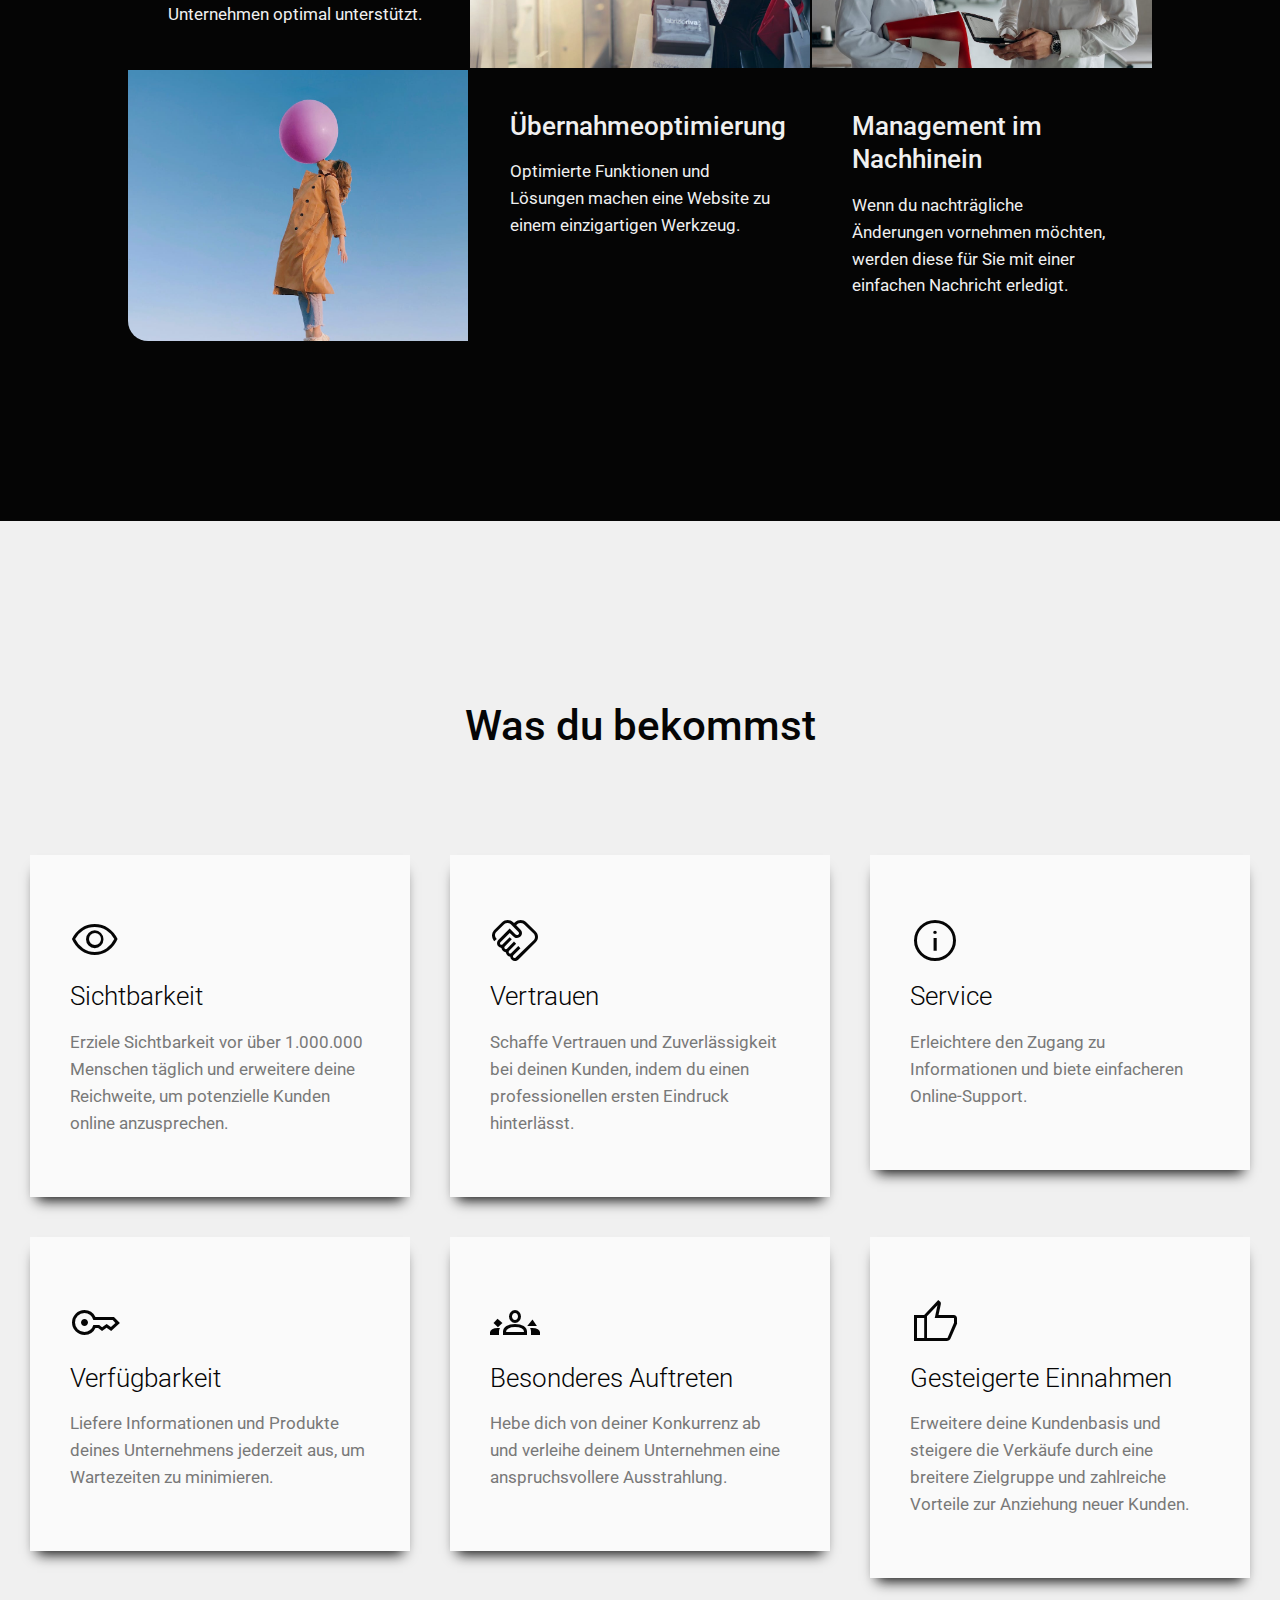
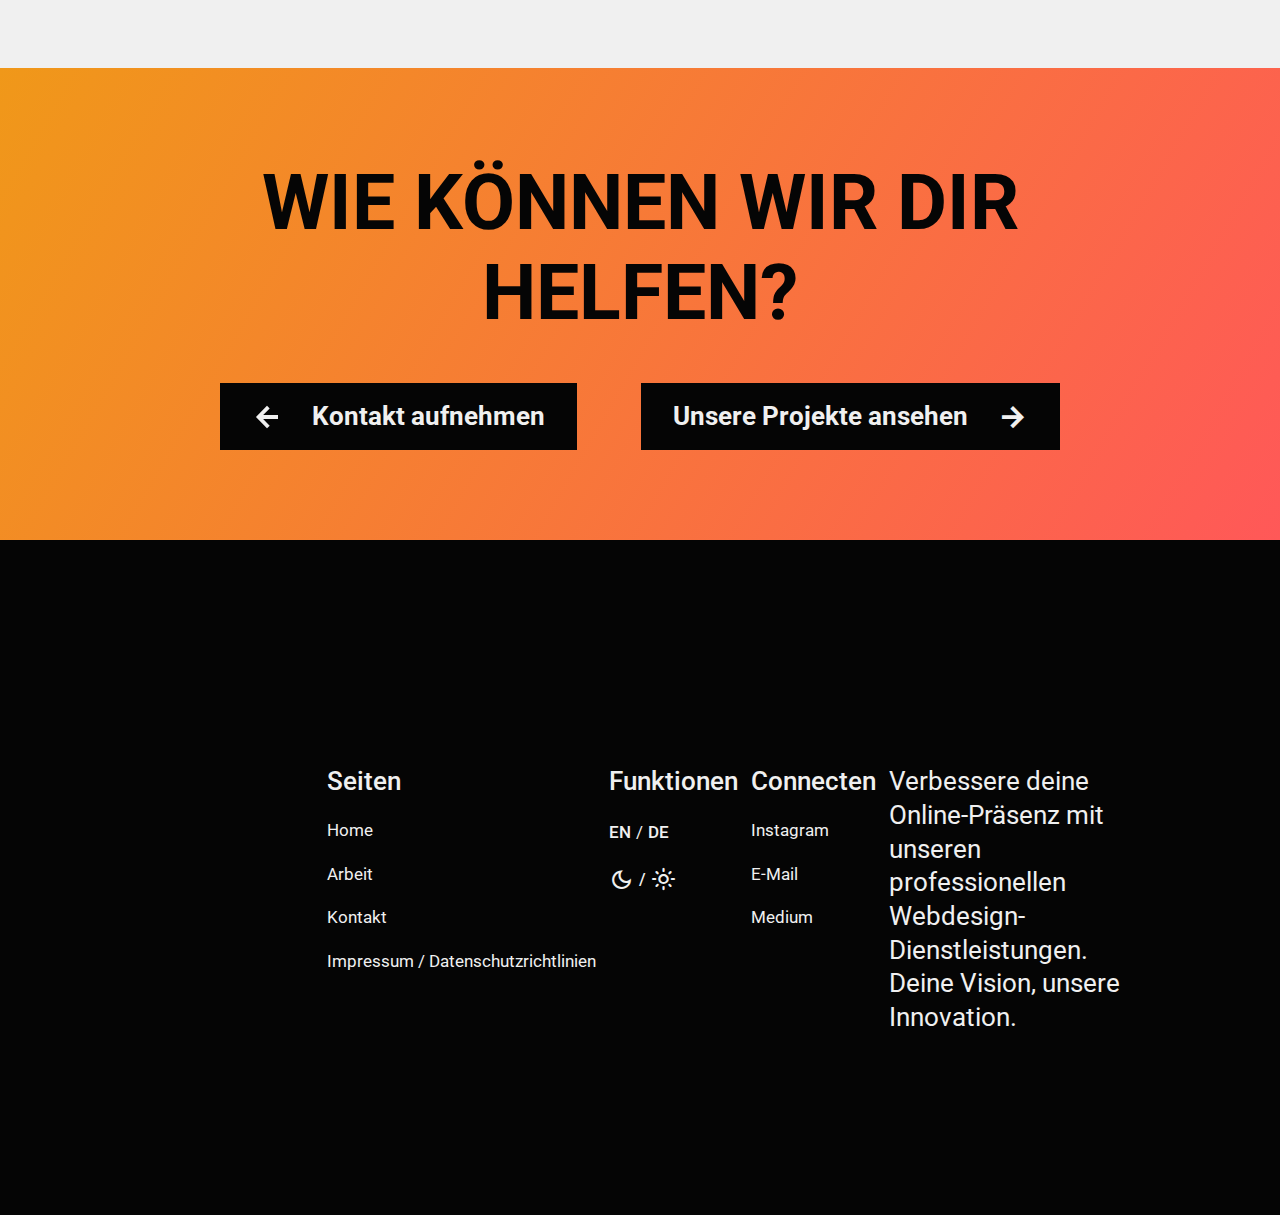
==== commit fad0d28a: "Add files via upload" ====
--- a/index.html
+++ b/index.html
@@ -34,6 +34,8 @@
         </div>
         <i id="headerswich" class="material-symbols-outlined" style="font-size: 50px;">menu</i>
     </header>
+    <img src="images/1.jpg" class="backgroundImg" alt="background" id="firstimage">
+    <img src="images/artwork.jpg" class="backgroundImg" alt="background" id="secondimage">
     <main id="hero">
         <article>
             <h4 id="HomeText1">The web project</h4>
@@ -247,8 +249,6 @@
                
             </aside>
         </article>
-        <img src="images/1.jpg" class="backgroundImg" alt="background" id="firstimage">
-        <img src="images/artwork.jpg" class="backgroundImg" alt="background" id="secondimage">
     </main>
     <main id="welcome">
         <article>
--- a/styles/index.css
+++ b/styles/index.css
@@ -1,3 +1,25 @@
+#firstimage{
+    position: fixed;
+    top: 0;
+    height: 100vh;
+    width: 100vw;
+    object-fit: cover;
+    pointer-events: none;
+    z-index: -7;
+    opacity: 0;
+    display: none;
+}
+#secondimage{
+    position: fixed;
+    top: 0;
+    height: 100vh;
+    width: 100vw;
+    object-fit: cover;
+    pointer-events: none;
+    z-index: -3;
+    opacity: 1;
+    display: block;
+}
 #hero{
     display: flex;
     flex-direction: row;
@@ -34,9 +56,11 @@
             & button{
                 border: none;
                 background: linear-gradient(-60deg, #ff5858 0%, #f09819 100%);
+                z-index: 40;
+                pointer-events: all;
 
                 & *{
-                    color: var(--col-2-);
+                    color: var(--col-1-);
                 }
                 &:hover{
                     border: solid var(--col-1-) 1px;
@@ -287,32 +311,6 @@
             .hp200 { animation-delay: 7960ms; }
         }
     }
-    #firstimage{
-        position: fixed;
-        top: 0;
-        z-index: -20;
-        filter: brightness(100%);
-        animation: vanish linear forwards;
-        animation-timeline: view();
-        animation-range: exit 100vh 0;
-        pointer-events: none;
-        z-index: -7;
-        opacity: 0;
-        display: none;
-    }
-    #secondimage{
-        position: fixed;
-        top: 0;
-        z-index: -20;
-        filter: brightness(100%);
-        animation: vanish linear forwards;
-        animation-timeline: view();
-        animation-range: exit 100vh 0;
-        pointer-events: none;
-        z-index: -3;
-        opacity: 1;
-        display: block;
-    }
 }
 @keyframes jump{
     0%{height: 4pxpx;}
@@ -350,9 +348,6 @@
     96%{height: 15px;}
     100%{height: 4px;}
 }
-@keyframes vanish{
-    to{opacity: 0;}
-}
 #welcome{
     height: auto;
     padding: 20vh 0;
@@ -892,7 +887,6 @@
         align-items: flex-end;
         overflow: hidden;
         background-color: transparent;
-        z-index: 1;
       
         & article{
             position: relative;
@@ -910,9 +904,6 @@
             & #HomeText1{
                 margin-left: 10vw;
             }
-            *{
-                color: var(--col-1-);
-            }
             & .container{
                 height: auto;
                 width: 80vw;
@@ -925,18 +916,7 @@
                 & button{
                     border: none;
                     background: linear-gradient(-60deg, #ff5858 0%, #f09819 100%);
-    
-                    & *{
-                        color: var(--col-2-);
-                    }
-                    &:hover{
-                        border: solid var(--col-1-) 1px;
-                        background: transparent;
-    
-                        & *{
-                            color: var(--col-1-);
-                        }
-                    }
+
                 }
             }
             & aside{
@@ -950,32 +930,6 @@
                 overflow: hidden;
                 gap: 4px;
             }
-        }
-        #firstimage{
-            position: fixed;
-            top: 0;
-            z-index: -20;
-            filter: brightness(100%);
-            animation: vanish linear forwards;
-            animation-timeline: view();
-            animation-range: exit 100vh 0;
-            pointer-events: none;
-            z-index: -7;
-            opacity: 0;
-            display: none;
-        }
-        #secondimage{
-            position: fixed;
-            top: 0;
-            z-index: -20;
-            filter: brightness(100%);
-            animation: vanish linear forwards;
-            animation-timeline: view();
-            animation-range: exit 100vh 0;
-            pointer-events: none;
-            z-index: -3;
-            opacity: 1;
-            display: block;
         }
     }
     #welcome{
@@ -1513,6 +1467,22 @@
     } 
 }
 @media (max-width: 768px){
+    #firstimage{
+        position: fixed;
+        top: 0;
+        pointer-events: none;
+        z-index: -3;
+        opacity: 1;
+        display: block;
+    }
+    #secondimage{
+        position: fixed;
+        top: 0;
+        pointer-events: none;
+        z-index: -7;
+        opacity: 0;
+        display: none;
+    }
     #hero{
         display: flex;
         flex-direction: row;
@@ -1520,7 +1490,6 @@
         align-items: flex-end;
         overflow: hidden;
         background-color: transparent;
-        z-index: 1;
       
         & article{
             position: relative;
@@ -1535,11 +1504,16 @@
             gap: 15px;
             z-index: 4;
             
+            & *{
+                color: var(--col-2-);
+            }
             & #HomeText1{
                 margin-left: 5vw;
-            }
-            *{
-                color: var(--col-1-);
+                font-size: var(--sz-5-);
+            }
+            & #HomeText2{
+                font-size: var(--sz-7-);
+                font-weight: 500;
             }
             & .container{
                 height: auto;
@@ -1553,16 +1527,16 @@
                 & button{
                     border: none;
                     background: linear-gradient(-60deg, #ff5858 0%, #f09819 100%);
-    
+
                     & *{
-                        color: var(--col-2-);
+                        color: var(--col-1-);
                     }
                     &:hover{
-                        border: solid var(--col-1-) 1px;
+                        border: solid var(--col-2-) 1px;
                         background: transparent;
     
                         & *{
-                            color: var(--col-1-);
+                            color: var(--col-2-);
                         }
                     }
                 }
@@ -1579,32 +1553,7 @@
                 gap: 4px;
             }
         }
-        #firstimage{
-            position: fixed;
-            top: 0;
-            z-index: -20;
-            filter: brightness(100%);
-            animation: vanish linear forwards;
-            animation-timeline: view();
-            animation-range: exit 100vh 0;
-            pointer-events: none;
-            z-index: -3;
-            opacity: 1;
-            display: block;
-        }
-        #secondimage{
-            position: fixed;
-            top: 0;
-            z-index: -20;
-            filter: brightness(100%);
-            animation: vanish linear forwards;
-            animation-timeline: view();
-            animation-range: exit 100vh 0;
-            pointer-events: none;
-            z-index: -7;
-            opacity: 0;
-            display: none;
-        }
+       
     }
     #welcome{
         height: auto;
